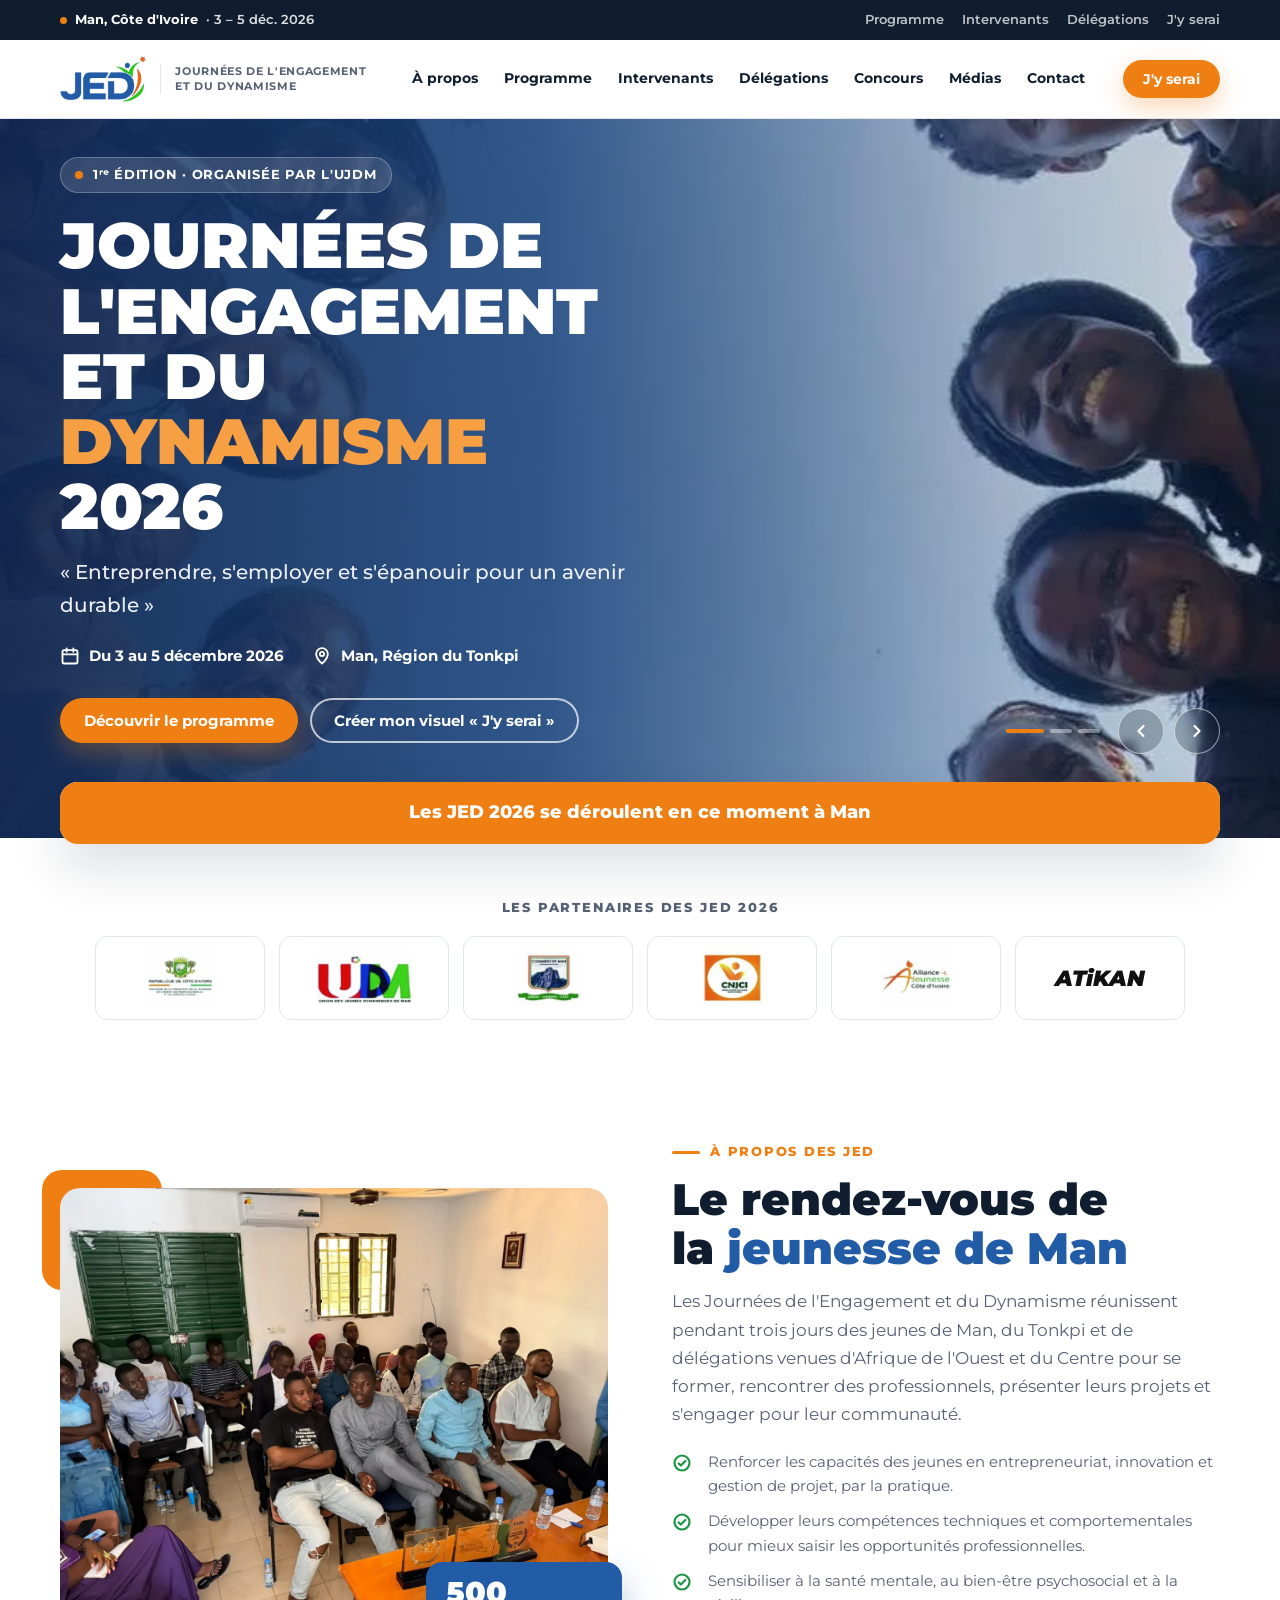
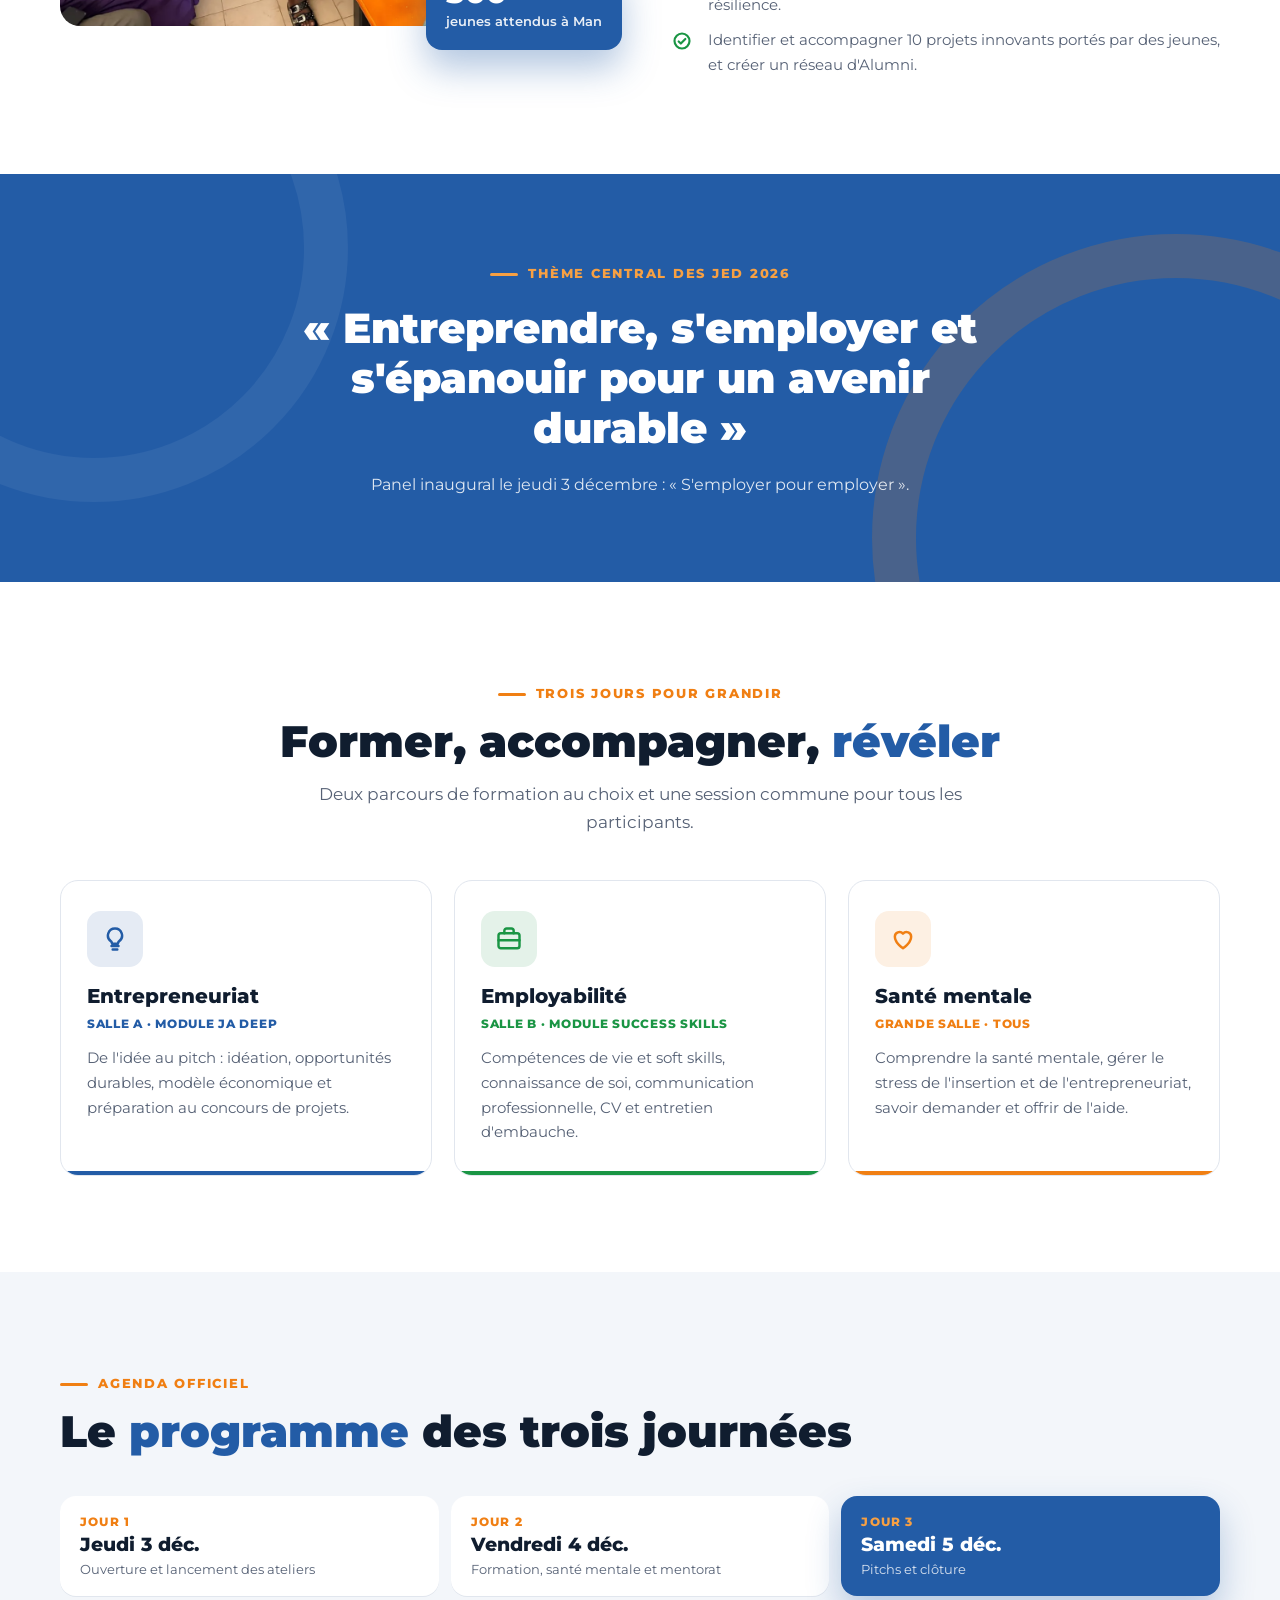
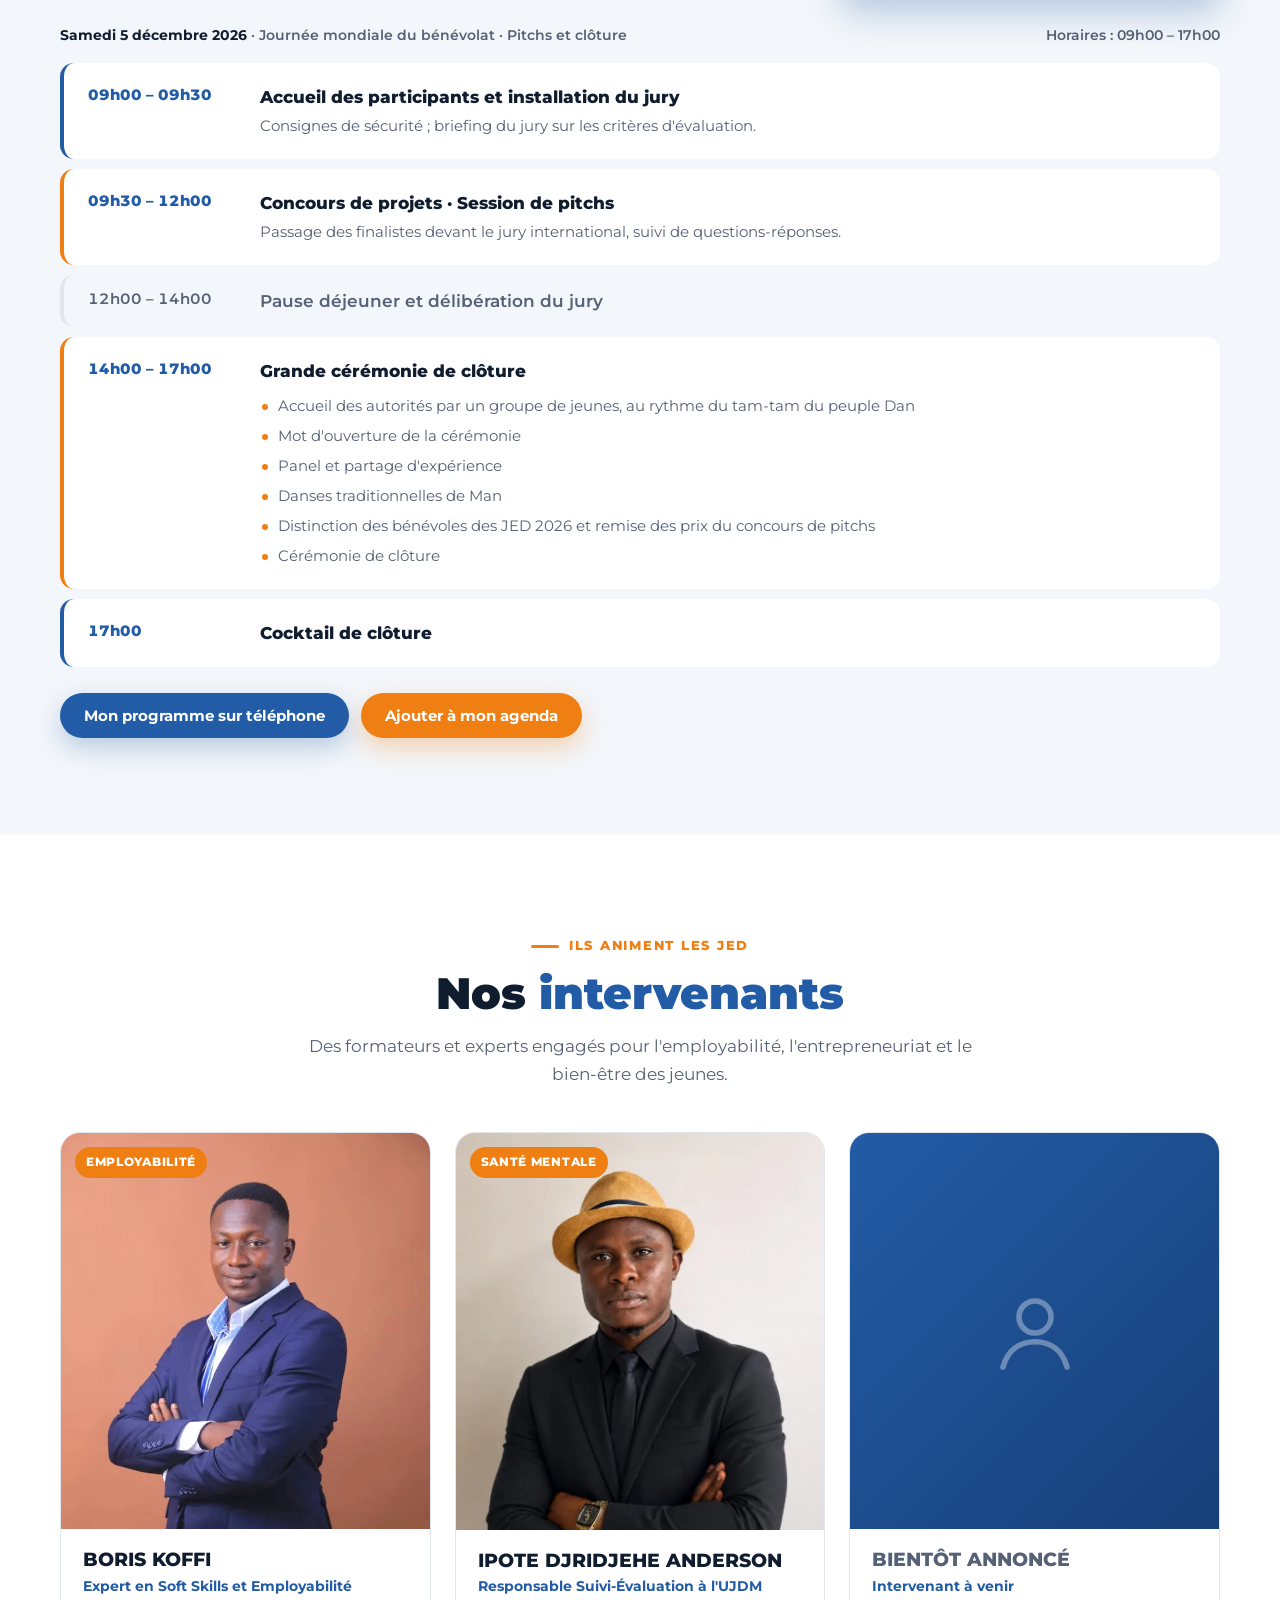
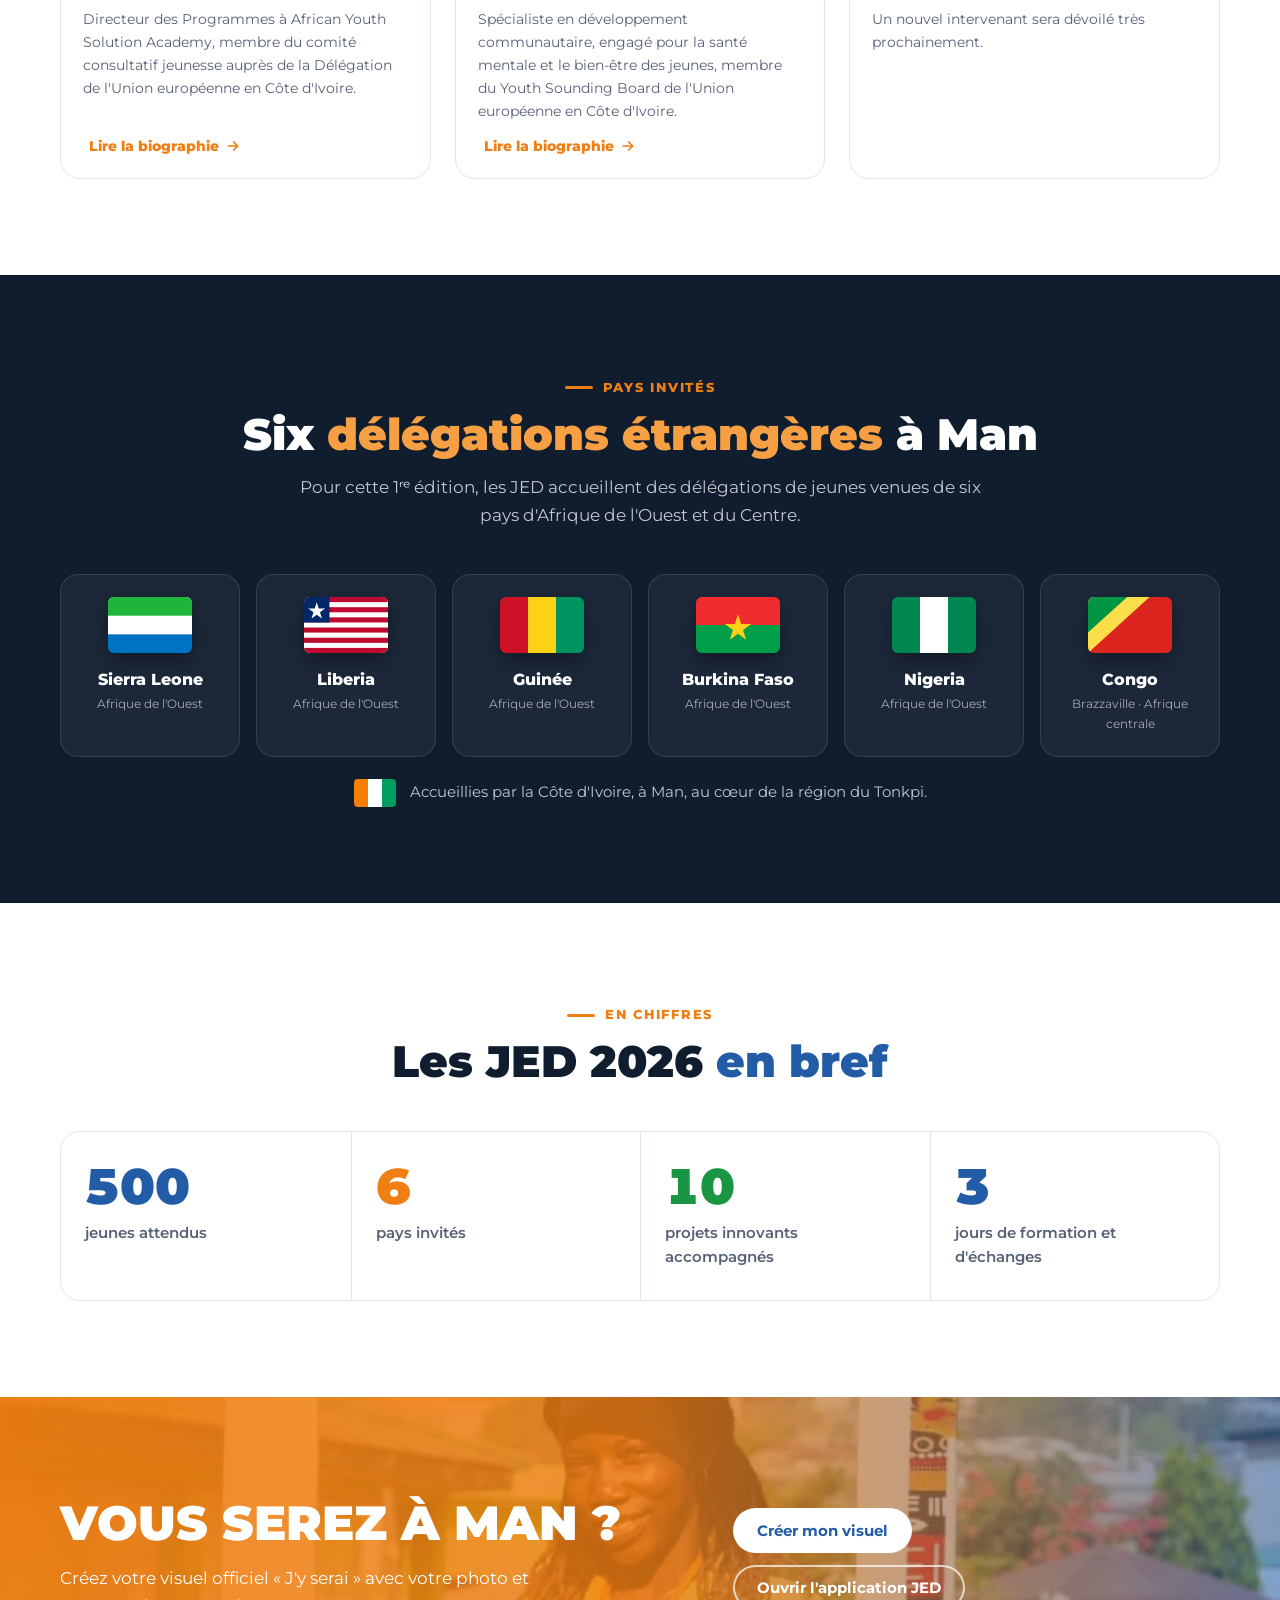
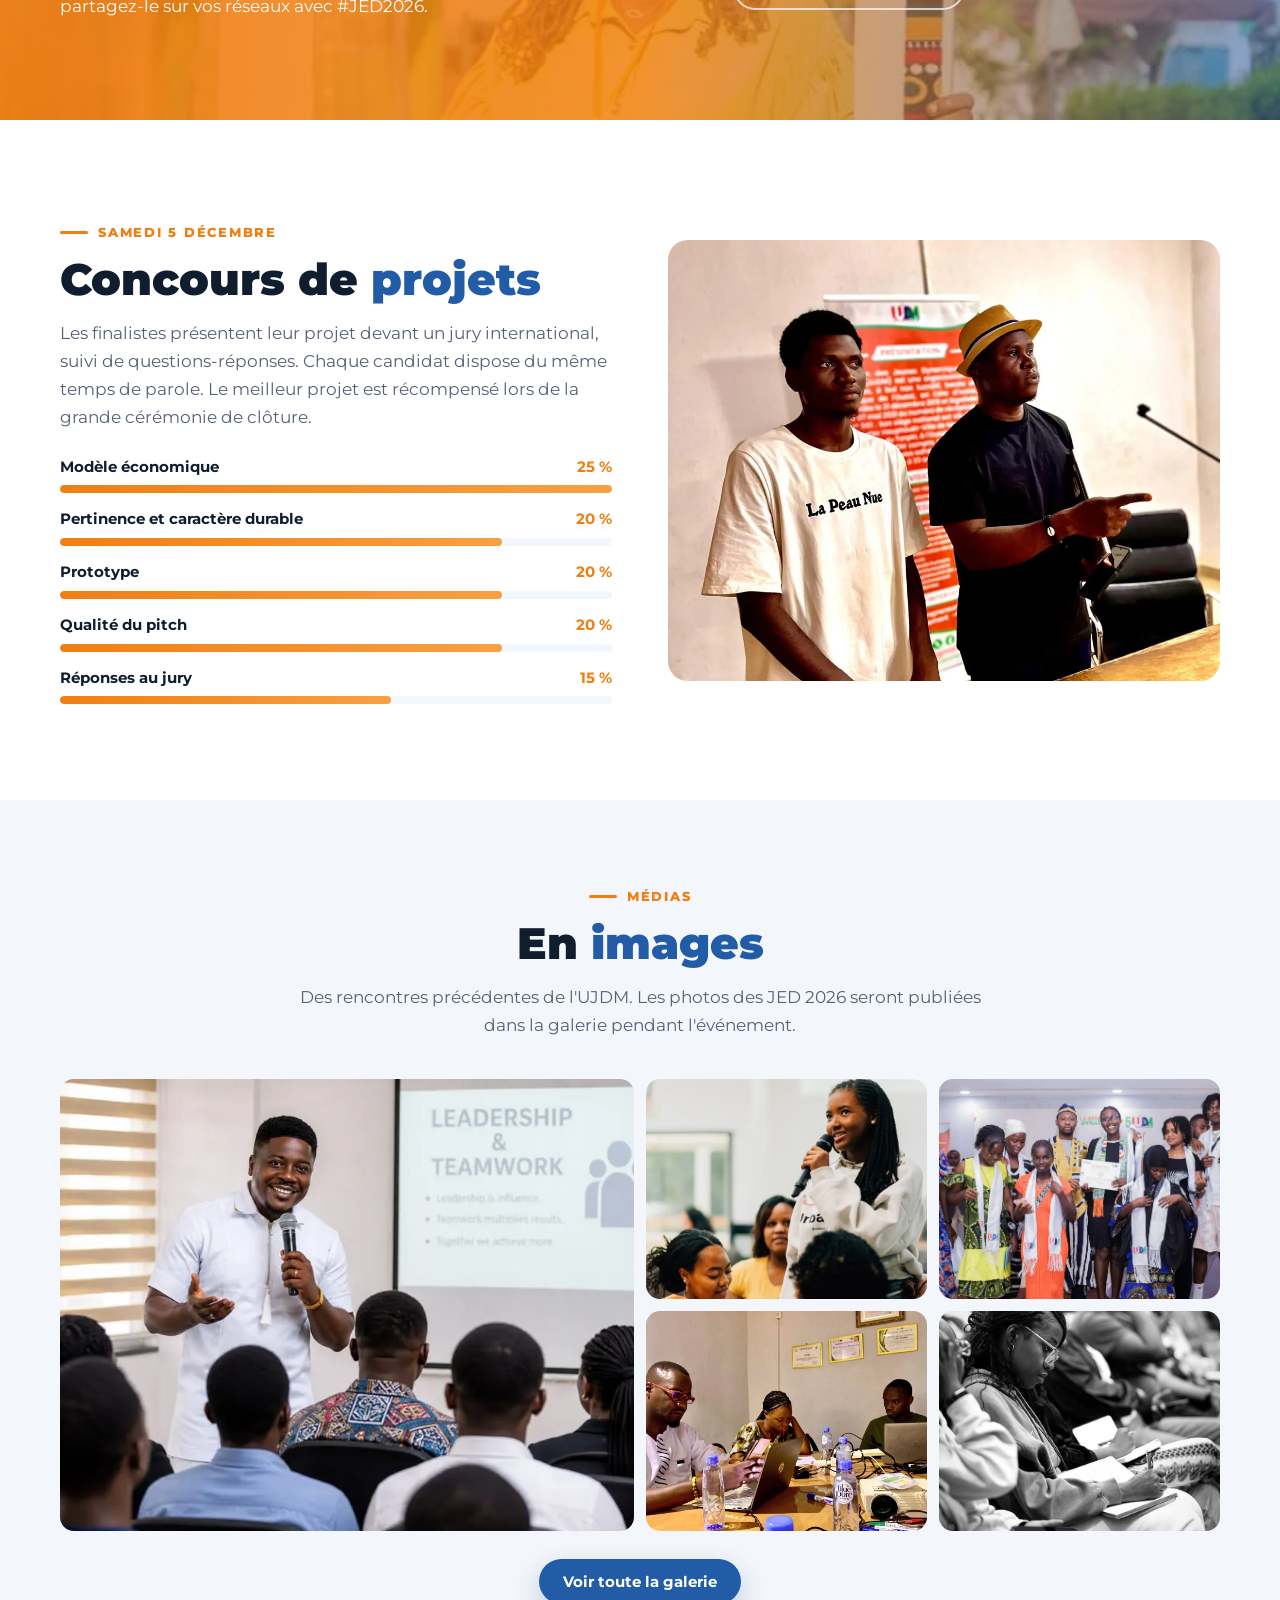
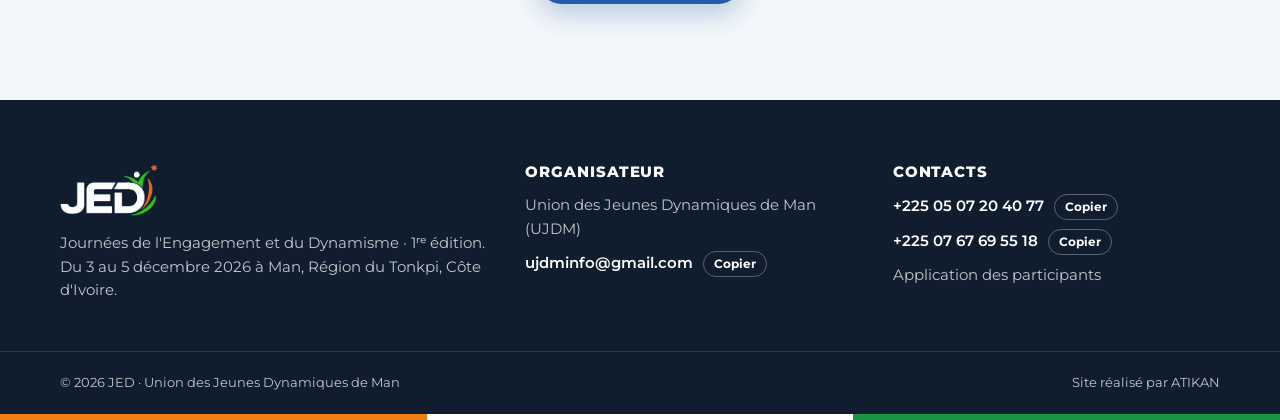
==== index.html @ 41a18009 "Site dédié aux JED 2026 : nouveau programme, intervenants et délégations invitées Co-Authored-By: Cl" ====
<!doctype html><html lang="fr"><head>
<meta charset="utf-8">
<meta name="viewport" content="width=device-width,initial-scale=1,viewport-fit=cover"></head><body><title>JED 2026 · Man</title>
<meta name="claude:viewport-fit-sides" content="cover">
<meta name="description" content="JED 2026, Journées de l'Engagement et du Dynamisme, du 3 au 5 décembre 2026 à Man, Côte d'Ivoire. Organisées par l'Union des Jeunes Dynamiques de Man (UJDM).">
<meta name="theme-color" content="#235CA6">
<link rel="preconnect" href="https://fonts.googleapis.com">
<link rel="preconnect" href="https://fonts.gstatic.com" crossorigin>
<link rel="stylesheet" href="https://fonts.googleapis.com/css2?family=Montserrat:ital,wght@0,400;0,500;0,600;0,700;0,800;0,900;1,700;1,900&display=swap">
<style>
/* Mise en page : site d'événement institutionnel. Bandeau d'info, en-tête blanc, grand diaporama, blocs alternés photo/texte, chiffres clés, appels à l'action pleine largeur. Identité JED : bleu, orange, vert, Montserrat. */
:root{
  --bleu:#235CA6; --bleu2:#2E74CF; --bleuF:#173F78; --orange:#F07F13; --orange2:#F7A043; --vert:#1A9544; --nuit:#101D2F;
  --fond:#FFFFFF; --fond2:#F3F6FA; --encre:#101D2F; --gris:#566175; --trait:#E1E6EE;
  --f:"Montserrat","Segoe UI",Arial,sans-serif;
  --max:1200px; color-scheme:light;
}
*{box-sizing:border-box}
html{scroll-behavior:smooth;scroll-padding-top:90px}
body{margin:0;overflow-x:clip;background:var(--fond);color:var(--encre);font:400 16px/1.65 var(--f);-webkit-font-smoothing:antialiased}
img{max-width:100%;display:block}
a{color:inherit}
:focus-visible{outline:3px solid var(--orange);outline-offset:3px}
.w{max-width:var(--max);margin:0 auto;padding-left:max(20px,env(safe-area-inset-left,0px));padding-right:max(20px,env(safe-area-inset-right,0px))}
h1,h2,h3{margin:0;line-height:1.12;text-wrap:balance;overflow-wrap:break-word}
p{margin:0}
.sur{display:inline-flex;align-items:center;gap:10px;font-size:12.5px;font-weight:800;letter-spacing:.14em;text-transform:uppercase;color:var(--orange)}
.sur::before{content:"";width:28px;height:3px;background:currentColor;border-radius:2px}
.titre{font-size:clamp(28px,3.6vw,44px);font-weight:900;color:var(--nuit);margin-top:12px}
.titre span{color:var(--bleu)}
.intro{color:var(--gris);font-size:17px;max-width:64ch;margin-top:14px}
section{padding-block:96px}
.c{text-align:center}.c .intro{margin-inline:auto}
.bt{white-space:nowrap;display:inline-flex;align-items:center;justify-content:center;gap:9px;text-decoration:none;font:700 15px/1 var(--f);padding:15px 24px;border-radius:999px;border:0;cursor:pointer;transition:transform .2s,box-shadow .2s,background .2s}
.bt:hover{transform:translateY(-2px)}
.bt.o{background:var(--orange);color:#fff;box-shadow:0 10px 24px rgba(240,127,19,.3)}
.bt.b{background:var(--bleu);color:#fff;box-shadow:0 10px 24px rgba(35,92,166,.28)}
.bt.l{background:#fff;color:var(--bleu)}
.bt.g{background:transparent;color:#fff;box-shadow:inset 0 0 0 2px rgba(255,255,255,.7)}

/* bandeau d'information */
.info{background:var(--nuit);color:rgba(255,255,255,.86);font-size:13px;font-weight:600}
.info .w{display:flex;align-items:center;justify-content:space-between;gap:16px;min-height:40px;flex-wrap:wrap;padding-block:6px}
.info .lieu{display:flex;align-items:center;gap:8px}
.info .lieu i{width:7px;height:7px;border-radius:50%;background:var(--orange)}
.info .lieu b{color:#fff}
.info nav{display:flex;gap:18px}
.info nav a{text-decoration:none;opacity:.85} .info nav a:hover{opacity:1;color:#fff}

/* en-tête */
body::before{content:"";position:fixed;inset:0 0 auto;height:env(safe-area-inset-top,0px);z-index:60;background:#fff}
header{position:sticky;top:env(safe-area-inset-top,0px);z-index:50;background:rgba(255,255,255,.96);backdrop-filter:blur(10px);box-shadow:0 1px 0 var(--trait)}
header .w{display:flex;align-items:center;gap:26px;height:78px}
.logo{display:flex;align-items:center;gap:14px;text-decoration:none}
.logo img{height:46px;width:auto}
.logo span{font-size:11px;font-weight:700;line-height:1.35;color:var(--gris);border-left:1px solid var(--trait);padding-left:14px;text-transform:uppercase;letter-spacing:.06em}
.menu{display:flex;gap:2px;margin-left:auto}
.menu a{white-space:nowrap;text-decoration:none;font-weight:700;font-size:14px;padding:10px 12px;border-radius:8px;color:var(--nuit);position:relative}
.menu a::after{content:"";position:absolute;left:12px;right:12px;bottom:4px;height:2px;background:var(--orange);transform:scaleX(0);transition:transform .25s}
.menu a:hover::after,.menu a.on::after{transform:scaleX(1)}
header .bt{padding:12px 20px;font-size:14px}
.burger{display:none;margin-left:auto;background:none;border:0;width:44px;height:44px;border-radius:10px;cursor:pointer;color:var(--nuit)}

/* diaporama */
.hero{position:relative;height:min(720px,92vh);min-height:600px;overflow:hidden;background:var(--bleuF);color:#fff}
.slide{position:absolute;inset:0;opacity:0;transition:opacity 1.1s ease}
.slide.on{opacity:1}
.slide img{width:100%;height:100%;object-fit:cover;transform:scale(1.08);transition:transform 7s ease-out}
.slide.on img{transform:scale(1)}
.hero::after{content:"";position:absolute;inset:0;background:linear-gradient(90deg,rgba(16,40,82,.94) 0%,rgba(23,63,120,.82) 42%,rgba(23,63,120,.25) 78%,rgba(23,63,120,.1) 100%);pointer-events:none}
.hero .w{position:relative;z-index:2;height:100%;display:flex;flex-direction:column;justify-content:center;padding-block:40px 96px}
.hero .ed{display:inline-flex;align-items:center;gap:10px;background:rgba(255,255,255,.14);border:1px solid rgba(255,255,255,.25);padding:7px 14px;border-radius:999px;font-size:12.5px;font-weight:700;letter-spacing:.06em;text-transform:uppercase;width:max-content;max-width:100%}
.hero .ed i{width:8px;height:8px;border-radius:50%;background:var(--orange);box-shadow:0 0 0 0 rgba(240,127,19,.6);animation:pouls 2s infinite}
@keyframes pouls{70%{box-shadow:0 0 0 8px rgba(240,127,19,0)}100%{box-shadow:0 0 0 0 rgba(240,127,19,0)}}
.hero h1{font-size:clamp(30px,5vw,64px);font-weight:900;text-transform:uppercase;line-height:1.02;margin-top:20px;max-width:13ch}
.hero h1 em{font-style:normal;color:var(--orange2)}
.hero .th{font-size:clamp(16px,1.6vw,20px);font-weight:500;margin-top:16px;max-width:44ch;color:rgba(255,255,255,.92)}
.hero .q{display:flex;flex-wrap:wrap;gap:12px 28px;margin-top:22px;font-weight:700;font-size:15px}
.hero .q span{display:flex;align-items:center;gap:9px}
.hero .ctas{display:flex;flex-wrap:wrap;gap:12px;margin-top:30px}
.sl-n{position:absolute;z-index:3;right:max(20px,calc((100% - var(--max))/2 + 20px));bottom:84px;display:flex;gap:10px;align-items:center}
.sl-n button{width:46px;height:46px;border-radius:50%;border:1.5px solid rgba(255,255,255,.55);background:rgba(16,29,47,.25);color:#fff;display:grid;place-items:center;cursor:pointer;backdrop-filter:blur(4px)}
.sl-n button:hover{background:var(--orange);border-color:var(--orange)}
.dots{display:flex;gap:6px;margin-right:8px}
.dots i{width:22px;height:4px;border-radius:2px;background:rgba(255,255,255,.4);transition:.3s}
.dots i.on{background:var(--orange);width:38px}
@media (prefers-reduced-motion:no-preference){
  .hero .w>*{animation:monte .9s cubic-bezier(.2,.8,.2,1) both}
  .hero .w>*:nth-child(2){animation-delay:.08s}.hero .w>*:nth-child(3){animation-delay:.16s}.hero .w>*:nth-child(4){animation-delay:.24s}.hero .w>*:nth-child(5){animation-delay:.32s}
}
@keyframes monte{from{opacity:0;transform:translateY(18px)}to{opacity:1;transform:none}}

/* compte à rebours, posé sous le diaporama */
.cpt-wrap{position:relative;z-index:5;margin-top:-56px}
.cpt{background:#fff;border-radius:18px;box-shadow:0 24px 50px rgba(16,29,47,.14);display:grid;grid-template-columns:1.2fr repeat(4,1fr);align-items:stretch;overflow:hidden}
.cpt .lab{background:var(--orange);color:#fff;padding:20px 24px;display:flex;flex-direction:column;justify-content:center}
.cpt .lab b{font-size:18px;font-weight:800;line-height:1.2}
.cpt .lab span{font-size:13px;opacity:.92;margin-top:3px}
.cpt .u{padding:18px 8px;text-align:center;border-left:1px solid var(--trait)}
.cpt .u b{display:block;height:44px;overflow:hidden;font:900 40px/44px var(--f);color:var(--bleu);font-variant-numeric:tabular-nums}
.cpt .u b i{display:block;font-style:normal}
.cpt .u b i.r{animation:roule .45s cubic-bezier(.2,.8,.2,1)}
@keyframes roule{from{transform:translateY(-100%);opacity:0}to{transform:none;opacity:1}}
.cpt .u span{font-size:11.5px;font-weight:700;letter-spacing:.1em;text-transform:uppercase;color:var(--gris)}
.cpt.live{grid-template-columns:1fr}

/* partenaires */
.parts{padding-block:56px 20px}
.parts h2{font-size:13px;font-weight:800;letter-spacing:.14em;text-transform:uppercase;color:var(--gris);text-align:center}
.plg{display:flex;flex-wrap:wrap;justify-content:center;align-items:center;gap:14px;margin-top:22px}
.plg div{height:84px;flex:0 1 170px;display:grid;place-items:center;padding:10px 16px;border:1px solid var(--trait);border-radius:12px;background:#fff;filter:grayscale(.15);transition:filter .3s,transform .3s}
.plg div:hover{filter:none;transform:translateY(-3px)}
.plg img{max-height:58px;width:auto}
.plg .atk{font:900 italic 22px var(--f);color:#111}

/* à propos */
.ap .g{display:grid;grid-template-columns:minmax(0,1fr) minmax(0,1fr);gap:64px;align-items:center}
.ap .ph{position:relative}
.ap .ph img{border-radius:20px;aspect-ratio:5/4;object-fit:cover;width:100%}
.ap .ph::before{content:"";position:absolute;left:-18px;top:-18px;width:120px;height:120px;border-radius:20px;background:var(--orange);z-index:-1}
.ap .ph .badge{position:absolute;right:-14px;bottom:-24px;background:var(--bleu);color:#fff;border-radius:16px;padding:16px 20px;box-shadow:0 18px 36px rgba(35,92,166,.35)}
.ap .ph .badge b{display:block;font-size:30px;font-weight:900;line-height:1}
.ap .ph .badge span{font-size:12.5px;font-weight:600;opacity:.9}
.obj{list-style:none;margin:22px 0 0;padding:0;display:grid;gap:10px}
.obj li{display:grid;grid-template-columns:26px minmax(0,1fr);gap:10px;font-size:15px;color:var(--gris)}
.obj li svg{color:var(--vert);margin-top:3px}

/* thème */
.theme{background:var(--bleu);color:#fff;position:relative;overflow:hidden;padding-block:84px}
.theme::before,.theme::after{content:"";position:absolute;border-radius:50%;border:44px solid rgba(255,255,255,.06)}
.theme::before{width:420px;height:420px;left:-160px;top:-180px}
.theme::after{width:520px;height:520px;right:-200px;bottom:-260px;border-color:rgba(240,127,19,.18)}
.theme .w{position:relative;z-index:1;text-align:center}
.theme .sur{color:var(--orange2)}
.theme blockquote{margin:18px auto 0;font-size:clamp(24px,3.4vw,42px);font-weight:900;line-height:1.2;max-width:24ch}
.theme p{margin:18px auto 0;max-width:60ch;color:rgba(255,255,255,.85)}

/* piliers */
.pil{display:grid;grid-template-columns:repeat(3,minmax(0,1fr));gap:22px;margin-top:44px}
.pil article{background:#fff;border:1px solid var(--trait);border-radius:18px;padding:30px 26px;position:relative;overflow:hidden;transition:transform .3s,box-shadow .3s}
.pil article:hover{transform:translateY(-4px);box-shadow:0 18px 40px rgba(16,29,47,.1)}
.pil article::after{content:"";position:absolute;left:0;right:0;bottom:0;height:4px;background:var(--k)}
.pil .ic{width:56px;height:56px;border-radius:14px;display:grid;place-items:center;background:color-mix(in srgb,var(--k) 12%,#fff);color:var(--k)}
.pil h3{font-size:20px;font-weight:800;margin-top:18px}
.pil .sal{display:inline-block;font-size:12px;font-weight:800;color:var(--k);letter-spacing:.06em;text-transform:uppercase;margin-top:6px}
.pil p{color:var(--gris);font-size:15px;margin-top:10px}

/* programme */
.prog{background:var(--fond2)}
.jours{display:grid;grid-template-columns:repeat(3,minmax(0,1fr));gap:12px;margin-top:40px}
.jours button{border:0;background:#fff;border-radius:16px;padding:18px 20px;text-align:left;cursor:pointer;font-family:var(--f);color:var(--nuit);box-shadow:0 1px 0 var(--trait);transition:.3s;position:relative}
.jours button small{display:block;font-size:12px;font-weight:800;color:var(--orange);letter-spacing:.1em;text-transform:uppercase}
.jours button b{display:block;font-size:19px;font-weight:800;margin-top:4px}
.jours button span{display:block;font-size:13px;color:var(--gris);margin-top:4px;line-height:1.4}
.jours button[aria-selected="true"]{background:var(--bleu);color:#fff;box-shadow:0 16px 34px rgba(35,92,166,.3)}
.jours button[aria-selected="true"] small{color:var(--orange2)} .jours button[aria-selected="true"] span{color:rgba(255,255,255,.82)}
.jhead{display:flex;justify-content:space-between;align-items:center;gap:12px;flex-wrap:wrap;margin-top:28px;font-size:14px;color:var(--gris);font-weight:600}
.jhead b{color:var(--nuit)}
.ag{list-style:none;margin:16px 0 0;padding:0;display:grid;gap:10px}
.ag li{display:grid;grid-template-columns:150px minmax(0,1fr);gap:22px;background:#fff;border-radius:14px;padding:20px 24px;border-left:4px solid var(--bleu);animation:monte .45s cubic-bezier(.2,.8,.2,1) both}
.ag li.p{border-left-color:var(--trait);background:transparent;padding-block:12px}
.ag li.f{border-left-color:var(--orange)}
.ag time{font-weight:800;color:var(--bleu);font-size:15px;font-variant-numeric:tabular-nums}
.ag li.p time,.ag li.p b{color:var(--gris);font-weight:600}
.ag b{font-size:17px;font-weight:800;display:block}
.ag .d{color:var(--gris);font-size:14.5px;margin-top:4px}
.ag ul{margin:10px 0 0;padding:0;list-style:none;display:grid;gap:6px}
.ag ul li{display:block;background:none;border:0;padding:0 0 0 18px;font-size:14.5px;color:var(--gris);position:relative;animation:none}
.ag ul li::before{content:"";position:absolute;left:2px;top:9px;width:6px;height:6px;border-radius:50%;background:var(--orange)}
.ag .sa{display:inline-block;font-size:11.5px;font-weight:800;padding:3px 9px;border-radius:999px;margin-right:6px;vertical-align:1px}
.sa.A{background:#E5EEFA;color:var(--bleu)} .sa.B{background:#E3F3E9;color:var(--vert)} .sa.G{background:#FDEEDF;color:#B85A00}
.prog .act{display:flex;flex-wrap:wrap;gap:12px;margin-top:26px}

/* intervenants */
.spk{display:grid;grid-template-columns:repeat(3,minmax(0,1fr));gap:24px;margin-top:44px}
.sp{background:#fff;border-radius:20px;overflow:hidden;border:1px solid var(--trait);display:flex;flex-direction:column;transition:transform .3s,box-shadow .3s}
.sp:hover{transform:translateY(-4px);box-shadow:0 20px 44px rgba(16,29,47,.12)}
.sp .im{position:relative;aspect-ratio:4/4.3;overflow:hidden;background:var(--fond2)}
.sp .im img{width:100%;height:100%;object-fit:cover;object-position:top;transition:transform .6s}
.sp:hover .im img{transform:scale(1.04)}
.sp .im .tg{position:absolute;left:14px;top:14px;background:var(--orange);color:#fff;font-size:11.5px;font-weight:800;letter-spacing:.06em;text-transform:uppercase;padding:6px 11px;border-radius:999px}
.sp .tx{padding:20px 22px 22px;display:flex;flex-direction:column;flex:1}
.sp h3{font-size:19px;font-weight:800;text-transform:uppercase}
.sp .rl{color:var(--bleu);font-weight:700;font-size:14px;margin-top:4px}
.sp p{color:var(--gris);font-size:14px;margin-top:10px}
.sp button{margin-top:auto;align-self:flex-start;padding-top:14px;background:none;border:0;font:800 14px var(--f);color:var(--orange);cursor:pointer;display:inline-flex;gap:6px;align-items:center}
.sp.vide .im{display:grid;place-items:center;background:linear-gradient(135deg,var(--bleu),var(--bleuF))}
.sp.vide .im svg{color:rgba(255,255,255,.35)}
.sp.vide h3{color:var(--gris)}
dialog{border:0;border-radius:20px;padding:0;max-width:min(760px,calc(100% - 32px));width:100%;box-shadow:0 30px 80px rgba(16,29,47,.35)}
dialog::backdrop{background:rgba(16,29,47,.6);backdrop-filter:blur(3px)}
.dl{display:grid;grid-template-columns:240px minmax(0,1fr)}
.dl img{width:100%;height:100%;object-fit:cover;object-position:top}
.dl .tx{padding:28px 30px 30px;max-height:80vh;overflow:auto}
.dl h3{font-size:22px;font-weight:900;text-transform:uppercase}
.dl .rl{color:var(--bleu);font-weight:700;margin-top:4px}
.dl .bio{margin-top:14px;color:var(--gris);font-size:15px;display:grid;gap:12px}
.dl .bio ul{margin:0;padding-left:18px;display:grid;gap:6px}
.dl .x{position:absolute;right:14px;top:14px;width:40px;height:40px;border-radius:50%;border:0;background:rgba(255,255,255,.9);cursor:pointer;display:grid;place-items:center;box-shadow:0 4px 14px rgba(0,0,0,.15)}

/* délégations */
.del{background:var(--nuit);color:#fff;position:relative;overflow:hidden}
.del .titre{color:#fff} .del .titre span{color:var(--orange2)} .del .intro{color:rgba(255,255,255,.75)}
.pays{display:grid;grid-template-columns:repeat(6,minmax(0,1fr));gap:16px;margin-top:44px}
.py{background:rgba(255,255,255,.05);border:1px solid rgba(255,255,255,.1);border-radius:18px;padding:22px 16px;text-align:center;transition:transform .3s,background .3s}
.py:hover{transform:translateY(-4px);background:rgba(255,255,255,.09)}
.py svg{width:84px;height:56px;border-radius:6px;margin:0 auto;box-shadow:0 8px 20px rgba(0,0,0,.35);display:block}
.py b{display:block;margin-top:14px;font-size:15.5px;font-weight:800}
.py span{display:block;font-size:12px;color:rgba(255,255,255,.6);margin-top:2px}
.hote{margin-top:22px;display:flex;align-items:center;gap:14px;justify-content:center;flex-wrap:wrap;color:rgba(255,255,255,.75);font-size:14.5px}
.hote svg{width:42px;height:28px;border-radius:4px}

/* chiffres */
.chif{display:grid;grid-template-columns:repeat(4,minmax(0,1fr));gap:0;margin-top:44px;border-radius:20px;overflow:hidden;background:#fff;border:1px solid var(--trait)}
.chif div{padding:30px 24px;border-left:1px solid var(--trait)}
.chif div:first-child{border-left:0}
.chif b{display:block;font-size:clamp(34px,4vw,50px);font-weight:900;color:var(--bleu);line-height:1;font-variant-numeric:tabular-nums}
.chif div:nth-child(2) b{color:var(--orange)} .chif div:nth-child(3) b{color:var(--vert)}
.chif span{display:block;color:var(--gris);font-size:14.5px;margin-top:10px;font-weight:600}

/* appel à l'action */
.cta{position:relative;color:#fff;padding-block:100px;overflow:hidden}
.cta img{position:absolute;inset:0;width:100%;height:100%;object-fit:cover}
.cta::after{content:"";position:absolute;inset:0;background:linear-gradient(90deg,rgba(240,127,19,.95),rgba(240,127,19,.78) 50%,rgba(35,92,166,.55))}
.cta .w{position:relative;z-index:1;display:grid;grid-template-columns:minmax(0,1.3fr) minmax(0,1fr);gap:40px;align-items:center}
.cta h2{font-size:clamp(28px,3.8vw,48px);font-weight:900;text-transform:uppercase}
.cta p{margin-top:14px;font-size:17px;max-width:48ch}
.cta .bx{display:flex;flex-direction:column;gap:12px;align-items:flex-start}

/* concours */
.conc .g{display:grid;grid-template-columns:minmax(0,1fr) minmax(0,1fr);gap:56px;align-items:center}
.crit{display:grid;gap:14px;margin-top:24px}
.crit .lb{display:flex;justify-content:space-between;font-weight:700;font-size:15px}
.crit .lb span{color:var(--orange)}
.crit .br{height:8px;border-radius:5px;background:var(--fond2);overflow:hidden;margin-top:6px}
.crit .br i{display:block;height:100%;border-radius:5px;background:linear-gradient(90deg,var(--orange),var(--orange2));width:0;transition:width 1.2s cubic-bezier(.2,.8,.2,1)}
.conc .ph{border-radius:20px;overflow:hidden;aspect-ratio:4/3.2}
.conc .ph img{width:100%;height:100%;object-fit:cover}

/* galerie */
.gal{display:grid;grid-template-columns:repeat(4,minmax(0,1fr));grid-auto-rows:220px;gap:12px;margin-top:40px}
.gal a{border-radius:14px;overflow:hidden;position:relative}
.gal img{width:100%;height:100%;object-fit:cover;transition:transform .6s}
.gal a:hover img{transform:scale(1.05)}
.gal .gr{grid-column:span 2;grid-row:span 2}

/* pied de page */
footer{background:var(--nuit);color:rgba(255,255,255,.75);padding-block:64px 0;font-size:14.5px}
footer .g{display:grid;grid-template-columns:1.3fr 1fr 1fr;gap:40px}
footer h3{color:#fff;font-size:15px;font-weight:800;text-transform:uppercase;letter-spacing:.06em;margin-bottom:14px}
footer .lg{height:52px;width:auto;margin-bottom:16px}
footer ul{list-style:none;margin:0;padding:0;display:grid;gap:9px}
footer .cp{display:flex;align-items:center;gap:10px;flex-wrap:wrap}
footer .cp span{color:#fff;font-weight:600;user-select:all}
footer .cp button{font:700 11.5px var(--f);padding:5px 10px;border-radius:999px;border:1px solid rgba(255,255,255,.3);background:none;color:#fff;cursor:pointer}
footer a{text-decoration:none} footer a:hover{color:#fff}
.bas{margin-top:48px;border-top:1px solid rgba(255,255,255,.12)}
.bas .w{display:flex;justify-content:space-between;gap:12px;flex-wrap:wrap;padding-block:20px;font-size:13px}
.tri{display:flex;height:6px}.tri i{flex:1}

/* barre mobile */
.mbar{display:none}

@media (max-width:1080px){
  .menu{display:none} header .bt.hd{display:none}
  .burger{display:grid;place-items:center}
  header.ouvert .menu{display:flex;flex-direction:column;position:absolute;top:78px;left:0;right:0;background:#fff;padding:10px max(20px,env(safe-area-inset-left,0px)) 18px;box-shadow:0 18px 30px rgba(16,29,47,.12)}
  header.ouvert .menu a{padding:12px 4px;font-size:16px;border-bottom:1px solid var(--trait)}
  header.ouvert .menu a::after{display:none}
  .pays{grid-template-columns:repeat(3,minmax(0,1fr))}
}
@media (max-width:900px){
  section{padding-block:72px}
  .info nav{display:none}
  .info .w{flex-wrap:nowrap;font-size:12px}
  .info .lieu{flex-wrap:wrap;column-gap:6px}
  .plg{display:grid;grid-template-columns:repeat(3,minmax(0,1fr));gap:10px}
  .plg div{height:70px;padding:8px}
  .plg img{max-height:46px}
  .plg .atk{font-size:16px}
  .logo span{display:none}
  .hero{height:auto;min-height:0}
  .hero::after{background:linear-gradient(180deg,rgba(16,40,82,.78),rgba(23,63,120,.9))}
  .hero h1{max-width:none}
  .hero .ctas{display:grid;grid-template-columns:1fr} .hero .ctas .bt{width:100%}
  .sl-n{left:max(20px,env(safe-area-inset-left,0px));right:auto;bottom:74px}
  .hero .w{padding-block:48px 140px}
  .cpt{grid-template-columns:repeat(4,minmax(0,1fr))}
  .cpt .lab{grid-column:1/-1;padding:14px 18px;flex-direction:row;align-items:center;justify-content:space-between;gap:10px}
  .cpt .lab b{font-size:15px}
  .cpt .u{padding:14px 4px} .cpt .u:nth-child(2){border-left:0}
  .cpt .u b{font-size:30px;height:36px;line-height:36px}
  .cpt .u span{font-size:10px}
  .ap .g,.conc .g,.cta .w{grid-template-columns:minmax(0,1fr);gap:48px}
  .ap .ph::before{left:-10px;top:-10px;width:80px;height:80px}
  .ap .ph .badge{right:10px}
  .pil,.spk{grid-template-columns:minmax(0,1fr)}
  .jours{grid-template-columns:repeat(3,minmax(0,1fr));gap:8px}
  .jours button{padding:12px 10px;text-align:center}
  .jours button b{font-size:15px} .jours button span{display:none}
  .ag li{grid-template-columns:minmax(0,1fr);gap:6px;padding:16px 18px}
  .pays{grid-template-columns:repeat(2,minmax(0,1fr));gap:12px}
  .chif{grid-template-columns:repeat(2,minmax(0,1fr))}
  .chif div:nth-child(3){border-left:0} .chif div:nth-child(n+3){border-top:1px solid var(--trait)}
  .gal{grid-template-columns:repeat(2,minmax(0,1fr));grid-auto-rows:150px}
  .dl{grid-template-columns:minmax(0,1fr)} .dl img{height:260px}
  footer .g{grid-template-columns:minmax(0,1fr);gap:30px}
  .mbar{display:flex;gap:8px;position:fixed;left:0;right:0;bottom:0;z-index:55;padding:10px max(12px,env(safe-area-inset-right,0px)) calc(10px + env(safe-area-inset-bottom,0px)) max(12px,env(safe-area-inset-left,0px));background:rgba(255,255,255,.96);backdrop-filter:blur(10px);box-shadow:0 -1px 0 var(--trait);transform:translateY(110%);transition:transform .35s cubic-bezier(.2,.8,.2,1)}
  .mbar.on{transform:none}
  .mbar a{flex:1;padding:13px 10px;font-size:14px}
  footer{padding-bottom:70px}
}
@media (prefers-reduced-motion:reduce){ *,*::before,*::after{animation:none!important;transition:none!important} }
</style>

<div class="info">
  <div class="w">
    <div class="lieu"><i></i><b>Man, Côte d'Ivoire</b><span>· 3 – 5 déc. 2026</span></div>
    <nav aria-label="Accès rapide"><a href="#programme">Programme</a><a href="#intervenants">Intervenants</a><a href="#delegations">Délégations</a><a href="jed2026/#cadre">J'y serai</a></nav>
  </div>
</div>

<header id="hd">
  <div class="w">
    <a class="logo" href="#top"><img src="img/jed-bleu.png" alt="JED 2026" width="1000" height="460"><span>Journées de l'Engagement<br>et du Dynamisme</span></a>
    <nav class="menu" id="menu" aria-label="Menu principal">
      <a href="#apropos">À propos</a>
      <a href="#programme">Programme</a>
      <a href="#intervenants">Intervenants</a>
      <a href="#delegations">Délégations</a>
      <a href="#concours">Concours</a>
      <a href="#medias">Médias</a>
      <a href="#contact">Contact</a>
    </nav>
    <a class="bt o hd" href="jed2026/#cadre">J'y serai</a>
    <button class="burger" id="burger" aria-label="Ouvrir le menu" aria-expanded="false" aria-controls="menu"><svg width="24" height="24" viewBox="0 0 24 24" fill="none" stroke="currentColor" stroke-width="2.4" stroke-linecap="round"><path d="M4 7h16M4 12h16M4 17h16"/></svg></button>
  </div>
</header>

<main id="top">
  <div class="hero" id="hero">
    <div class="slide on"><img src="img/cercle.webp" alt=""></div>
    <div class="slide"><img src="img/salle.webp" alt=""></div>
    <div class="slide"><img src="img/orateur.webp" alt=""></div>
    <div class="w">
      <div class="ed"><i></i>1ʳᵉ édition · Organisée par l'UJDM</div>
      <h1>Journées de l'Engagement et du <em>Dynamisme</em> 2026</h1>
      <p class="th">« Entreprendre, s'employer et s'épanouir pour un avenir durable »</p>
      <div class="q">
        <span><svg width="20" height="20" viewBox="0 0 24 24" fill="none" stroke="currentColor" stroke-width="2.2" stroke-linecap="round"><rect x="3" y="5" width="18" height="16" rx="2"/><path d="M3 10h18M8 3v4M16 3v4"/></svg>Du 3 au 5 décembre 2026</span>
        <span><svg width="20" height="20" viewBox="0 0 24 24" fill="none" stroke="currentColor" stroke-width="2.2" stroke-linecap="round" stroke-linejoin="round"><path d="M12 21s-7-6.2-7-11.5a7 7 0 0 1 14 0C19 14.8 12 21 12 21Z"/><circle cx="12" cy="9.5" r="2.5"/></svg>Man, Région du Tonkpi</span>
      </div>
      <div class="ctas">
        <a class="bt o" href="#programme">Découvrir le programme</a>
        <a class="bt g" href="jed2026/#cadre">Créer mon visuel « J'y serai »</a>
      </div>
    </div>
    <div class="sl-n">
      <div class="dots" id="dots"><i class="on"></i><i></i><i></i></div>
      <button type="button" id="prev" aria-label="Image précédente"><svg width="20" height="20" viewBox="0 0 24 24" fill="none" stroke="currentColor" stroke-width="2.6" stroke-linecap="round" stroke-linejoin="round"><path d="m15 18-6-6 6-6"/></svg></button>
      <button type="button" id="next" aria-label="Image suivante"><svg width="20" height="20" viewBox="0 0 24 24" fill="none" stroke="currentColor" stroke-width="2.6" stroke-linecap="round" stroke-linejoin="round"><path d="m9 18 6-6-6-6"/></svg></button>
    </div>
  </div>

  <div class="cpt-wrap"><div class="w">
    <div class="cpt" id="cpt" aria-label="Compte à rebours avant l'ouverture">
      <div class="lab"><b>Ouverture des JED 2026</b><span>Jeudi 3 décembre · 08h00</span></div>
      <div class="u"><b data-u="j"><i>--</i></b><span>Jours</span></div>
      <div class="u"><b data-u="h"><i>--</i></b><span>Heures</span></div>
      <div class="u"><b data-u="m"><i>--</i></b><span>Minutes</span></div>
      <div class="u"><b data-u="s"><i>--</i></b><span>Secondes</span></div>
    </div>
  </div></div>

  <div class="parts">
    <div class="w">
      <h2>Les partenaires des JED 2026</h2>
      <div class="plg">
        <div><img src="img/ministere.png" alt="Ministère de la Promotion de la Jeunesse, de l'Insertion professionnelle et du Service civique"></div>
        <div><img src="img/ujdm.png" alt="Union des Jeunes Dynamiques de Man"></div>
        <div><img src="img/commune.png" alt="Commune de Man"></div>
        <div><img src="img/cnjci.png" alt="Conseil National des Jeunes de Côte d'Ivoire"></div>
        <div><img src="img/alliance.png" alt="Alliance Jeunesse Côte d'Ivoire"></div>
        <div><span class="atk">ATiKAN</span></div>
      </div>
    </div>
  </div>

  <section class="ap" id="apropos">
    <div class="w g">
      <div class="ph">
        <img src="img/salle.webp" alt="Des jeunes participants réunis en salle lors d'une précédente rencontre de l'UJDM" loading="lazy">
        <div class="badge"><b>500</b><span>jeunes attendus à Man</span></div>
      </div>
      <div>
        <div class="sur">À propos des JED</div>
        <h2 class="titre">Le rendez-vous de la <span>jeunesse de Man</span></h2>
        <p class="intro">Les Journées de l'Engagement et du Dynamisme réunissent pendant trois jours des jeunes de Man, du Tonkpi et de délégations venues d'Afrique de l'Ouest et du Centre pour se former, rencontrer des professionnels, présenter leurs projets et s'engager pour leur communauté.</p>
        <ul class="obj">
          <li><svg width="20" height="20" viewBox="0 0 24 24" fill="none" stroke="currentColor" stroke-width="2.6" stroke-linecap="round" stroke-linejoin="round"><circle cx="12" cy="12" r="9"/><path d="m8 12.5 2.6 2.5L16 9.5"/></svg><span>Renforcer les capacités des jeunes en entrepreneuriat, innovation et gestion de projet, par la pratique.</span></li>
          <li><svg width="20" height="20" viewBox="0 0 24 24" fill="none" stroke="currentColor" stroke-width="2.6" stroke-linecap="round" stroke-linejoin="round"><circle cx="12" cy="12" r="9"/><path d="m8 12.5 2.6 2.5L16 9.5"/></svg><span>Développer leurs compétences techniques et comportementales pour mieux saisir les opportunités professionnelles.</span></li>
          <li><svg width="20" height="20" viewBox="0 0 24 24" fill="none" stroke="currentColor" stroke-width="2.6" stroke-linecap="round" stroke-linejoin="round"><circle cx="12" cy="12" r="9"/><path d="m8 12.5 2.6 2.5L16 9.5"/></svg><span>Sensibiliser à la santé mentale, au bien-être psychosocial et à la résilience.</span></li>
          <li><svg width="20" height="20" viewBox="0 0 24 24" fill="none" stroke="currentColor" stroke-width="2.6" stroke-linecap="round" stroke-linejoin="round"><circle cx="12" cy="12" r="9"/><path d="m8 12.5 2.6 2.5L16 9.5"/></svg><span>Identifier et accompagner 10 projets innovants portés par des jeunes, et créer un réseau d'Alumni.</span></li>
        </ul>
      </div>
    </div>
  </section>

  <section class="theme">
    <div class="w">
      <div class="sur">Thème central des JED 2026</div>
      <blockquote>« Entreprendre, s'employer et s'épanouir pour un avenir durable »</blockquote>
      <p>Panel inaugural le jeudi 3 décembre : « S'employer pour employer ».</p>
    </div>
  </section>

  <section>
    <div class="w">
      <div class="c">
        <div class="sur">Trois jours pour grandir</div>
        <h2 class="titre">Former, accompagner, <span>révéler</span></h2>
        <p class="intro">Deux parcours de formation au choix et une session commune pour tous les participants.</p>
      </div>
      <div class="pil">
        <article style="--k:var(--bleu)">
          <div class="ic"><svg width="28" height="28" viewBox="0 0 24 24" fill="none" stroke="currentColor" stroke-width="2.1" stroke-linecap="round" stroke-linejoin="round"><path d="M9 18h6M10 21h4M12 3a6 6 0 0 0-3.5 10.9c.6.5 1 1.2 1 2.1h5c0-.9.4-1.6 1-2.1A6 6 0 0 0 12 3Z"/></svg></div>
          <h3>Entrepreneuriat</h3><span class="sal">Salle A · Module JA DEEP</span>
          <p>De l'idée au pitch : idéation, opportunités durables, modèle économique et préparation au concours de projets.</p>
        </article>
        <article style="--k:var(--vert)">
          <div class="ic"><svg width="28" height="28" viewBox="0 0 24 24" fill="none" stroke="currentColor" stroke-width="2.1" stroke-linecap="round" stroke-linejoin="round"><rect x="3" y="7" width="18" height="13" rx="2"/><path d="M8 7V5a2 2 0 0 1 2-2h4a2 2 0 0 1 2 2v2M3 13h18"/></svg></div>
          <h3>Employabilité</h3><span class="sal">Salle B · Module Success Skills</span>
          <p>Compétences de vie et soft skills, connaissance de soi, communication professionnelle, CV et entretien d'embauche.</p>
        </article>
        <article style="--k:var(--orange)">
          <div class="ic"><svg width="28" height="28" viewBox="0 0 24 24" fill="none" stroke="currentColor" stroke-width="2.1" stroke-linecap="round" stroke-linejoin="round"><path d="M12 20s-7-4.4-7-10a4 4 0 0 1 7-2.6A4 4 0 0 1 19 10c0 5.6-7 10-7 10Z"/></svg></div>
          <h3>Santé mentale</h3><span class="sal">Grande salle · Tous</span>
          <p>Comprendre la santé mentale, gérer le stress de l'insertion et de l'entrepreneuriat, savoir demander et offrir de l'aide.</p>
        </article>
      </div>
    </div>
  </section>

  <section class="prog" id="programme">
    <div class="w">
      <div class="sur">Agenda officiel</div>
      <h2 class="titre">Le <span>programme</span> des trois journées</h2>
      <div class="jours" role="tablist" aria-label="Choisir une journée">
        <button role="tab" id="j0" aria-selected="true" aria-controls="ag"><small>Jour 1</small><b>Jeudi 3 déc.</b><span>Ouverture et lancement des ateliers</span></button>
        <button role="tab" id="j1" aria-selected="false" aria-controls="ag"><small>Jour 2</small><b>Vendredi 4 déc.</b><span>Formation, santé mentale et mentorat</span></button>
        <button role="tab" id="j2" aria-selected="false" aria-controls="ag"><small>Jour 3</small><b>Samedi 5 déc.</b><span>Pitchs et clôture</span></button>
      </div>
      <div class="jhead" id="jhead"></div>
      <ul class="ag" id="ag" role="tabpanel"></ul>
      <div class="act">
        <a class="bt b" href="jed2026/#programme">Mon programme sur téléphone</a>
        <button class="bt o" type="button" id="ics">Ajouter à mon agenda</button>
      </div>
    </div>
  </section>

  <section id="intervenants">
    <div class="w">
      <div class="c">
        <div class="sur">Ils animent les JED</div>
        <h2 class="titre">Nos <span>intervenants</span></h2>
        <p class="intro">Des formateurs et experts engagés pour l'employabilité, l'entrepreneuriat et le bien-être des jeunes.</p>
      </div>
      <div class="spk">
        <article class="sp">
          <div class="im"><img src="img/boris.webp" alt="Portrait de Boris Koffi" loading="lazy"><span class="tg">Employabilité</span></div>
          <div class="tx"><h3>Boris Koffi</h3><div class="rl">Expert en Soft Skills et Employabilité</div>
            <p>Directeur des Programmes à African Youth Solution Academy, membre du comité consultatif jeunesse auprès de la Délégation de l'Union européenne en Côte d'Ivoire.</p>
            <button type="button" data-bio="boris">Lire la biographie <svg width="16" height="16" viewBox="0 0 24 24" fill="none" stroke="currentColor" stroke-width="2.6" stroke-linecap="round" stroke-linejoin="round"><path d="M5 12h14m-6-6 6 6-6 6"/></svg></button></div>
        </article>
        <article class="sp">
          <div class="im"><img src="img/ipote.webp" alt="Portrait d'Ipote Djridjehe Anderson" loading="lazy"><span class="tg">Santé mentale</span></div>
          <div class="tx"><h3>Ipote Djridjehe Anderson</h3><div class="rl">Responsable Suivi-Évaluation à l'UJDM</div>
            <p>Spécialiste en développement communautaire, engagé pour la santé mentale et le bien-être des jeunes, membre du Youth Sounding Board de l'Union européenne en Côte d'Ivoire.</p>
            <button type="button" data-bio="ipote">Lire la biographie <svg width="16" height="16" viewBox="0 0 24 24" fill="none" stroke="currentColor" stroke-width="2.6" stroke-linecap="round" stroke-linejoin="round"><path d="M5 12h14m-6-6 6 6-6 6"/></svg></button></div>
        </article>
        <article class="sp vide">
          <div class="im"><svg width="96" height="96" viewBox="0 0 24 24" fill="none" stroke="currentColor" stroke-width="1.4" stroke-linecap="round"><circle cx="12" cy="8.5" r="4"/><path d="M4 21c1.2-4.2 4.2-6.3 8-6.3s6.8 2.1 8 6.3"/></svg></div>
          <div class="tx"><h3>Bientôt annoncé</h3><div class="rl">Intervenant à venir</div><p>Un nouvel intervenant sera dévoilé très prochainement.</p></div>
        </article>
      </div>
    </div>
  </section>

  <dialog id="bio"><div class="dl"><img id="bioImg" src="" alt=""><div class="tx"><h3 id="bioNom"></h3><div class="rl" id="bioRole"></div><div class="bio" id="bioTx"></div></div></div><button class="x" id="bioX" aria-label="Fermer"><svg width="18" height="18" viewBox="0 0 24 24" fill="none" stroke="currentColor" stroke-width="2.6" stroke-linecap="round"><path d="M18 6 6 18M6 6l12 12"/></svg></button></dialog>

  <section class="del" id="delegations">
    <div class="w">
      <div class="c">
        <div class="sur">Pays invités</div>
        <h2 class="titre">Six <span>délégations étrangères</span> à Man</h2>
        <p class="intro" style="margin-inline:auto">Pour cette 1ʳᵉ édition, les JED accueillent des délégations de jeunes venues de six pays d'Afrique de l'Ouest et du Centre.</p>
      </div>
      <div class="pays">
        <div class="py"><svg viewBox="0 0 30 20" aria-hidden="true"><rect width="30" height="20" fill="#0072C6"/><rect width="30" height="13.34" fill="#fff"/><rect width="30" height="6.67" fill="#1EB53A"/></svg><b>Sierra Leone</b><span>Afrique de l'Ouest</span></div>
        <div class="py"><svg viewBox="0 0 30 20" aria-hidden="true"><rect width="30" height="20" fill="#fff"/><g fill="#BF0A30"><rect y="0" width="30" height="1.82"/><rect y="3.64" width="30" height="1.82"/><rect y="7.27" width="30" height="1.82"/><rect y="10.9" width="30" height="1.82"/><rect y="14.55" width="30" height="1.82"/><rect y="18.18" width="30" height="1.82"/></g><rect width="9.1" height="9.1" fill="#002868"/><path fill="#fff" d="M4.55 1.9l.72 2.2h2.3l-1.86 1.36.71 2.2-1.87-1.36-1.87 1.36.71-2.2L1.53 4.1h2.3z"/></svg><b>Liberia</b><span>Afrique de l'Ouest</span></div>
        <div class="py"><svg viewBox="0 0 30 20" aria-hidden="true"><rect width="10" height="20" fill="#CE1126"/><rect x="10" width="10" height="20" fill="#FCD116"/><rect x="20" width="10" height="20" fill="#009460"/></svg><b>Guinée</b><span>Afrique de l'Ouest</span></div>
        <div class="py"><svg viewBox="0 0 30 20" aria-hidden="true"><rect width="30" height="10" fill="#EF2B2D"/><rect y="10" width="30" height="10" fill="#009E49"/><path fill="#FCD116" d="M15 6.2l1.12 3.45h3.63l-2.94 2.13 1.12 3.45L15 13.1l-2.93 2.13 1.12-3.45-2.94-2.13h3.63z"/></svg><b>Burkina Faso</b><span>Afrique de l'Ouest</span></div>
        <div class="py"><svg viewBox="0 0 30 20" aria-hidden="true"><rect width="10" height="20" fill="#008751"/><rect x="10" width="10" height="20" fill="#fff"/><rect x="20" width="10" height="20" fill="#008751"/></svg><b>Nigeria</b><span>Afrique de l'Ouest</span></div>
        <div class="py"><svg viewBox="0 0 30 20" aria-hidden="true"><rect width="30" height="20" fill="#DC241F"/><path d="M0 0h22L0 20z" fill="#FBDE4A"/><path d="M0 0h14L0 12.7z" fill="#009543"/></svg><b>Congo</b><span>Brazzaville · Afrique centrale</span></div>
      </div>
      <div class="hote"><svg viewBox="0 0 30 20" aria-hidden="true"><rect width="10" height="20" fill="#F77F00"/><rect x="10" width="10" height="20" fill="#fff"/><rect x="20" width="10" height="20" fill="#009E60"/></svg>Accueillies par la Côte d'Ivoire, à Man, au cœur de la région du Tonkpi.</div>
    </div>
  </section>

  <section>
    <div class="w">
      <div class="c">
        <div class="sur">En chiffres</div>
        <h2 class="titre">Les JED 2026 <span>en bref</span></h2>
      </div>
      <div class="chif">
        <div><b data-n="500">500</b><span>jeunes attendus</span></div>
        <div><b data-n="6">6</b><span>pays invités</span></div>
        <div><b data-n="10">10</b><span>projets innovants accompagnés</span></div>
        <div><b data-n="3">3</b><span>jours de formation et d'échanges</span></div>
      </div>
    </div>
  </section>

  <div class="cta">
    <img src="img/cadre.webp" alt="" loading="lazy">
    <div class="w">
      <div><h2>Vous serez à Man ?</h2><p>Créez votre visuel officiel « J'y serai » avec votre photo et partagez-le sur vos réseaux avec #JED2026.</p></div>
      <div class="bx"><a class="bt l" href="jed2026/#cadre">Créer mon visuel</a><a class="bt g" href="jed2026/">Ouvrir l'application JED</a></div>
    </div>
  </div>

  <section class="conc" id="concours">
    <div class="w g">
      <div>
        <div class="sur">Samedi 5 décembre</div>
        <h2 class="titre">Concours de <span>projets</span></h2>
        <p class="intro">Les finalistes présentent leur projet devant un jury international, suivi de questions-réponses. Chaque candidat dispose du même temps de parole. Le meilleur projet est récompensé lors de la grande cérémonie de clôture.</p>
        <div class="crit" id="crit">
          <div><div class="lb">Modèle économique<span>25 %</span></div><div class="br"><i data-w="25"></i></div></div>
          <div><div class="lb">Pertinence et caractère durable<span>20 %</span></div><div class="br"><i data-w="20"></i></div></div>
          <div><div class="lb">Prototype<span>20 %</span></div><div class="br"><i data-w="20"></i></div></div>
          <div><div class="lb">Qualité du pitch<span>20 %</span></div><div class="br"><i data-w="20"></i></div></div>
          <div><div class="lb">Réponses au jury<span>15 %</span></div><div class="br"><i data-w="15"></i></div></div>
        </div>
      </div>
      <div class="ph"><img src="img/expose.webp" alt="Deux jeunes présentent leur projet devant le public" loading="lazy"></div>
    </div>
  </section>

  <section class="prog" id="medias" style="padding-top:80px">
    <div class="w">
      <div class="c">
        <div class="sur">Médias</div>
        <h2 class="titre">En <span>images</span></h2>
        <p class="intro">Des rencontres précédentes de l'UJDM. Les photos des JED 2026 seront publiées dans la galerie pendant l'événement.</p>
      </div>
      <div class="gal">
        <a class="gr" href="jed2026/#galerie"><img src="img/orateur.webp" alt="Un intervenant devant un public de jeunes" loading="lazy"></a>
        <a href="jed2026/#galerie"><img src="img/parole.webp" alt="Une participante prend la parole" loading="lazy"></a>
        <a href="jed2026/#galerie"><img src="img/remise.webp" alt="Remise d'attestations" loading="lazy"></a>
        <a href="jed2026/#galerie"><img src="img/atelier.webp" alt="Atelier de formation" loading="lazy"></a>
        <a href="jed2026/#galerie"><img src="img/pensif.webp" alt="Participantes attentives pendant une conférence" loading="lazy"></a>
      </div>
      <div class="c" style="margin-top:28px"><a class="bt b" href="jed2026/#galerie">Voir toute la galerie</a></div>
    </div>
  </section>
</main>

<footer id="contact">
  <div class="w g">
    <div>
      <img class="lg" src="img/jed-blanc.png" alt="JED 2026" width="1000" height="460">
      <p>Journées de l'Engagement et du Dynamisme · 1ʳᵉ édition. Du 3 au 5 décembre 2026 à Man, Région du Tonkpi, Côte d'Ivoire.</p>
    </div>
    <div>
      <h3>Organisateur</h3>
      <ul>
        <li>Union des Jeunes Dynamiques de Man (UJDM)</li>
        <li class="cp"><span>ujdminfo@gmail.com</span><button type="button" data-c="ujdminfo@gmail.com">Copier</button></li>
      </ul>
    </div>
    <div>
      <h3>Contacts</h3>
      <ul>
        <li class="cp"><span>+225 05 07 20 40 77</span><button type="button" data-c="+225 05 07 20 40 77">Copier</button></li>
        <li class="cp"><span>+225 07 67 69 55 18</span><button type="button" data-c="+225 07 67 69 55 18">Copier</button></li>
        <li><a href="jed2026/">Application des participants</a></li>
      </ul>
    </div>
  </div>
  <div class="bas"><div class="w"><span>© 2026 JED · Union des Jeunes Dynamiques de Man</span><span>Site réalisé par ATIKAN</span></div></div>
  <div class="tri" aria-hidden="true"><i style="background:var(--orange)"></i><i style="background:#fff"></i><i style="background:var(--vert)"></i></div>
</footer>

<div class="mbar" id="mbar"><a class="bt b" href="#programme">Programme</a><a class="bt o" href="jed2026/#cadre">J'y serai</a></div>

<script>
(function(){
  /* menu */
  const hd=document.getElementById('hd'), bg=document.getElementById('burger');
  bg.addEventListener('click',()=>{ const o=hd.classList.toggle('ouvert'); bg.setAttribute('aria-expanded',o); });
  document.querySelectorAll('#menu a').forEach(a=>a.addEventListener('click',()=>{ hd.classList.remove('ouvert'); bg.setAttribute('aria-expanded','false'); }));

  /* diaporama */
  const sl=[...document.querySelectorAll('.slide')], dots=[...document.querySelectorAll('#dots i')]; let k=0, tmr;
  function va(n){ sl[k].classList.remove('on'); dots[k].classList.remove('on'); k=(n+sl.length)%sl.length; sl[k].classList.add('on'); dots[k].classList.add('on'); }
  const auto=()=>{ clearInterval(tmr); tmr=setInterval(()=>va(k+1),6000); };
  document.getElementById('prev').onclick=()=>{ va(k-1); auto(); }; document.getElementById('next').onclick=()=>{ va(k+1); auto(); };
  if(!matchMedia('(prefers-reduced-motion: reduce)').matches) auto();

  /* compte à rebours */
  const D=new Date('2026-12-03T08:00:00Z'), F=new Date('2026-12-06T00:00:00Z'), c=document.getElementById('cpt'), p=n=>String(n).padStart(2,'0'), prev={};
  const put=(u,v)=>{ if(prev[u]===v) return; prev[u]=v; c.querySelector('[data-u='+u+']').innerHTML='<i class="r">'+v+'</i>'; };
  function t(){ const now=new Date(), ms=D-now;
    if(ms<=0){ c.classList.add('live'); c.innerHTML='<div class="lab" style="text-align:center;align-items:center"><b>'+(now<F?'Les JED 2026 se déroulent en ce moment à Man':'Merci à tous les participants des JED 2026')+'</b></div>'; return false; }
    const s=Math.floor(ms/1e3); put('j',String(Math.floor(s/86400))); put('h',p(Math.floor(s%86400/3600))); put('m',p(Math.floor(s%3600/60))); put('s',p(s%60)); return true; }
  if(t()){ const id=setInterval(()=>{ if(!t()) clearInterval(id); },1000); }

  /* programme officiel */
  const J=[
   {t:'Ouverture et lancement des ateliers',h:'08h00 – 16h30',it:[
    ['08h00 – 09h00','Arrivée, accueil et inscription des participants et des invités'],
    ['09h00 – 11h30','Cérémonie officielle d\'ouverture',null,['Accueil des autorités par un groupe de jeunes, au rythme du tam-tam du peuple Dan','Allocution du Coordonnateur principal des JED : présentation du programme et consignes de sécurité','Slam sur la situation des jeunes','Mots des représentants des pays invités','Mots des partenaires','Allocution du Président du Conseil d\'Administration de l\'UJDM','Mots des autorités locales de Man','Animation musicale','Ouverture officielle des JED 2026 par Monsieur le Préfet','Photo de famille'],'f'],
    ['11h30 – 12h30','Panel inaugural : « S\'employer pour employer »','Échanges entre panélistes, modérés, suivis de questions-réponses avec le public.'],
    ['12h30 – 14h00','Pause déjeuner libre',null,null,'p'],
    ['14h00 – 16h00','Lancement des ateliers de formation',null,['<span class="sa A">Salle A</span>Entrepreneuriat · module JA DEEP : idéation et opportunités durables','<span class="sa B">Salle B</span>Employabilité · module Success Skills : compétences de vie et soft skills']],
    ['16h00 – 16h30','Débriefing du Jour 1 et fin des travaux','Points clés de la journée et annonces pour le lendemain.']]},
   {t:'Formation, santé mentale et mentorat',h:'09h00 – 16h30',it:[
    ['09h00 – 09h30','Bienvenue au Jour 2','Consignes de sécurité et de bien-être, activité dynamisante, retour sur le Jour 1 et aperçu de la journée.'],
    ['09h30 – 12h30','Ateliers de formation (suite)',null,['<span class="sa A">Salle A</span>Entrepreneuriat · suite du module JA DEEP','<span class="sa B">Salle B</span>Employabilité · suite du module Success Skills']],
    ['12h30 – 13h30','Pause déjeuner libre',null,null,'p'],
    ['13h30 – 15h15','Session commune : santé mentale des jeunes','Plénière en grande salle, pour tous les participants. Comprendre la santé mentale, gérer le stress de l\'insertion et de l\'entrepreneuriat, savoir demander et offrir de l\'aide.',null,'f'],
    ['15h15 – 16h15','Deux activités en parallèle',null,['<span class="sa G">Grande salle</span>Mentorat et réseautage entre participants, experts, entreprises et partenaires','<span class="sa A">Salle A</span>Coaching des finalistes du concours de projets, en préparation des pitchs']],
    ['16h15 – 16h30','Débriefing du Jour 2 et fin des travaux','Bilan de la journée et consignes pour la journée finale.']]},
   {t:'Journée mondiale du bénévolat · Pitchs et clôture',h:'09h00 – 17h00',it:[
    ['09h00 – 09h30','Accueil des participants et installation du jury','Consignes de sécurité ; briefing du jury sur les critères d\'évaluation.'],
    ['09h30 – 12h00','Concours de projets · Session de pitchs','Passage des finalistes devant le jury international, suivi de questions-réponses.',null,'f'],
    ['12h00 – 14h00','Pause déjeuner et délibération du jury',null,null,'p'],
    ['14h00 – 17h00','Grande cérémonie de clôture',null,['Accueil des autorités par un groupe de jeunes, au rythme du tam-tam du peuple Dan','Mot d\'ouverture de la cérémonie','Panel et partage d\'expérience','Danses traditionnelles de Man','Distinction des bénévoles des JED 2026 et remise des prix du concours de pitchs','Cérémonie de clôture'],'f'],
    ['17h00','Cocktail de clôture']]}];
  const ag=document.getElementById('ag'), jh=document.getElementById('jhead'), tabs=[0,1,2].map(i=>document.getElementById('j'+i));
  function jour(i){ tabs.forEach((b,n)=>b.setAttribute('aria-selected',n===i));
    jh.innerHTML='<span><b>'+['Jeudi 3','Vendredi 4','Samedi 5'][i]+' décembre 2026</b> · '+J[i].t+'</span><span>Horaires : '+J[i].h+'</span>';
    ag.innerHTML=J[i].it.map((e,n)=>'<li class="'+(e[4]||'')+'" style="animation-delay:'+(n*50)+'ms"><time>'+e[0]+'</time><div><b>'+e[1]+'</b>'+(e[2]?'<p class="d">'+e[2]+'</p>':'')+(e[3]?'<ul>'+e[3].map(x=>'<li>'+x+'</li>').join('')+'</ul>':'')+'</div></li>').join(''); }
  tabs.forEach((b,i)=>b.addEventListener('click',()=>jour(i)));
  const auj=new Date().toISOString().slice(0,10), di=['2026-12-03','2026-12-04','2026-12-05'].indexOf(auj); jour(di<0?0:di);

  /* agenda (.ics) */
  document.getElementById('ics').addEventListener('click',()=>{
    const ics=['BEGIN:VCALENDAR','VERSION:2.0','PRODID:-//UJDM//JED 2026//FR','BEGIN:VEVENT','UID:jed2026@ujdm','DTSTAMP:20261123T000000Z','DTSTART;VALUE=DATE:20261203','DTEND;VALUE=DATE:20261206','SUMMARY:JED 2026 – Journées de l\'Engagement et du Dynamisme','LOCATION:Man\\, Région du Tonkpi\\, Côte d\'Ivoire','DESCRIPTION:'+location.href.split('#')[0],'END:VEVENT','END:VCALENDAR'].join('\r\n');
    const a=document.createElement('a'); a.href=URL.createObjectURL(new Blob([ics],{type:'text/calendar'})); a.download='JED2026.ics'; document.body.appendChild(a); a.click(); a.remove(); });

  /* biographies */
  const BIO={
   boris:{n:'Boris Koffi',r:'Expert en Soft Skills et Employabilité',img:'img/boris.webp',t:'<p>Consultant en insertion professionnelle, formateur et coach en développement des compétences comportementales, Boris Koffi accompagne depuis plusieurs années les jeunes et les femmes dans le développement de leur potentiel, leur orientation professionnelle et leur accès aux opportunités d\'emploi.</p><p>Fort d\'une expérience dans la conception et l\'animation de programmes de formation, il intervient notamment sur les soft skills, l\'intelligence émotionnelle, la confiance en soi, la communication professionnelle et les techniques de recherche d\'emploi : CV, lettre de motivation, entretien d\'embauche et stratégie de recherche d\'opportunités.</p><p>Directeur des Programmes à African Youth Solution Academy et membre du comité consultatif jeunesse auprès de la Délégation de l\'Union européenne en Côte d\'Ivoire, il œuvre pour le renforcement des compétences et l\'autonomisation des jeunes.</p>'},
   ipote:{n:'Ipote Djridjehe Anderson',r:'Responsable Suivi-Évaluation à l\'UJDM',img:'img/ipote.webp',t:'<ul><li>Spécialiste en développement communautaire (SEC)</li><li>Formateur et accompagnateur en leadership et autonomisation des adolescent·e·s</li><li>Acteur engagé dans la promotion de la santé mentale et du bien-être des jeunes</li><li>Membre du Youth Sounding Board (YSB) de l\'Union européenne en Côte d\'Ivoire</li><li>Membre de la Task Force Société civile – Team Europe</li></ul>'}};
  const dlg=document.getElementById('bio');
  document.querySelectorAll('[data-bio]').forEach(b=>b.addEventListener('click',()=>{ const x=BIO[b.dataset.bio];
    document.getElementById('bioImg').src=x.img; document.getElementById('bioImg').alt='Portrait de '+x.n; document.getElementById('bioNom').textContent=x.n; document.getElementById('bioRole').textContent=x.r; document.getElementById('bioTx').innerHTML=x.t;
    dlg.showModal(); }));
  document.getElementById('bioX').onclick=()=>dlg.close();
  dlg.addEventListener('click',e=>{ if(e.target===dlg) dlg.close(); });

  /* barres du jury et chiffres à l'apparition */
  const crit=document.getElementById('crit');
  const fill=()=>crit.querySelectorAll('i').forEach(i=>i.style.width=i.dataset.w*4+'%');
  if('IntersectionObserver' in window){ new IntersectionObserver((e,o)=>{ if(e[0].isIntersecting){ fill(); o.disconnect(); } },{threshold:.3}).observe(crit); } else fill();

  /* barre mobile */
  const mb=document.getElementById('mbar'), hero=document.getElementById('hero');
  if('IntersectionObserver' in window) new IntersectionObserver(e=>mb.classList.toggle('on',!e[0].isIntersecting),{threshold:0}).observe(hero);

  /* copier */
  document.querySelectorAll('[data-c]').forEach(b=>b.addEventListener('click',async()=>{ try{ await navigator.clipboard.writeText(b.dataset.c); b.textContent='Copié'; }catch(e){ const r=document.createRange(); r.selectNodeContents(b.previousElementSibling); getSelection().removeAllRanges(); getSelection().addRange(r); b.textContent='Sélectionné'; } setTimeout(()=>b.textContent='Copier',1800); }));
})();
</script>
</body></html>
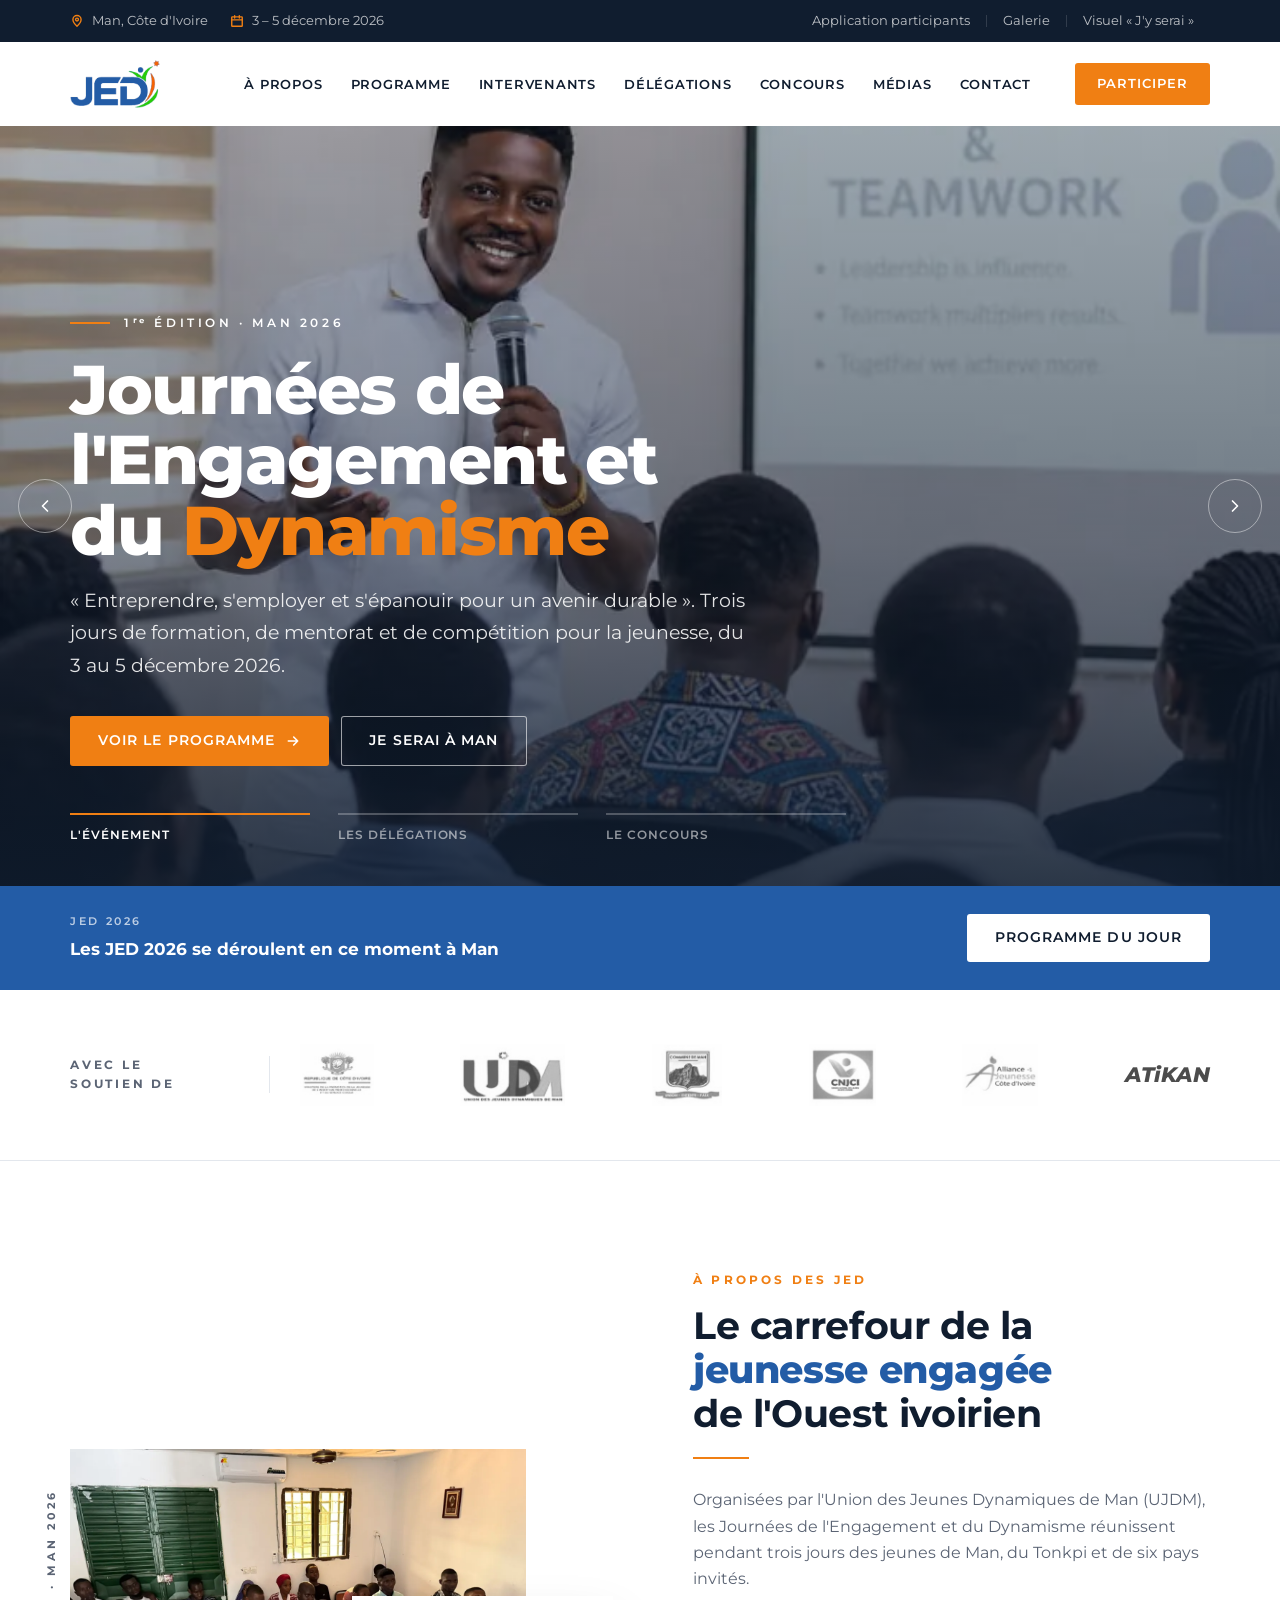
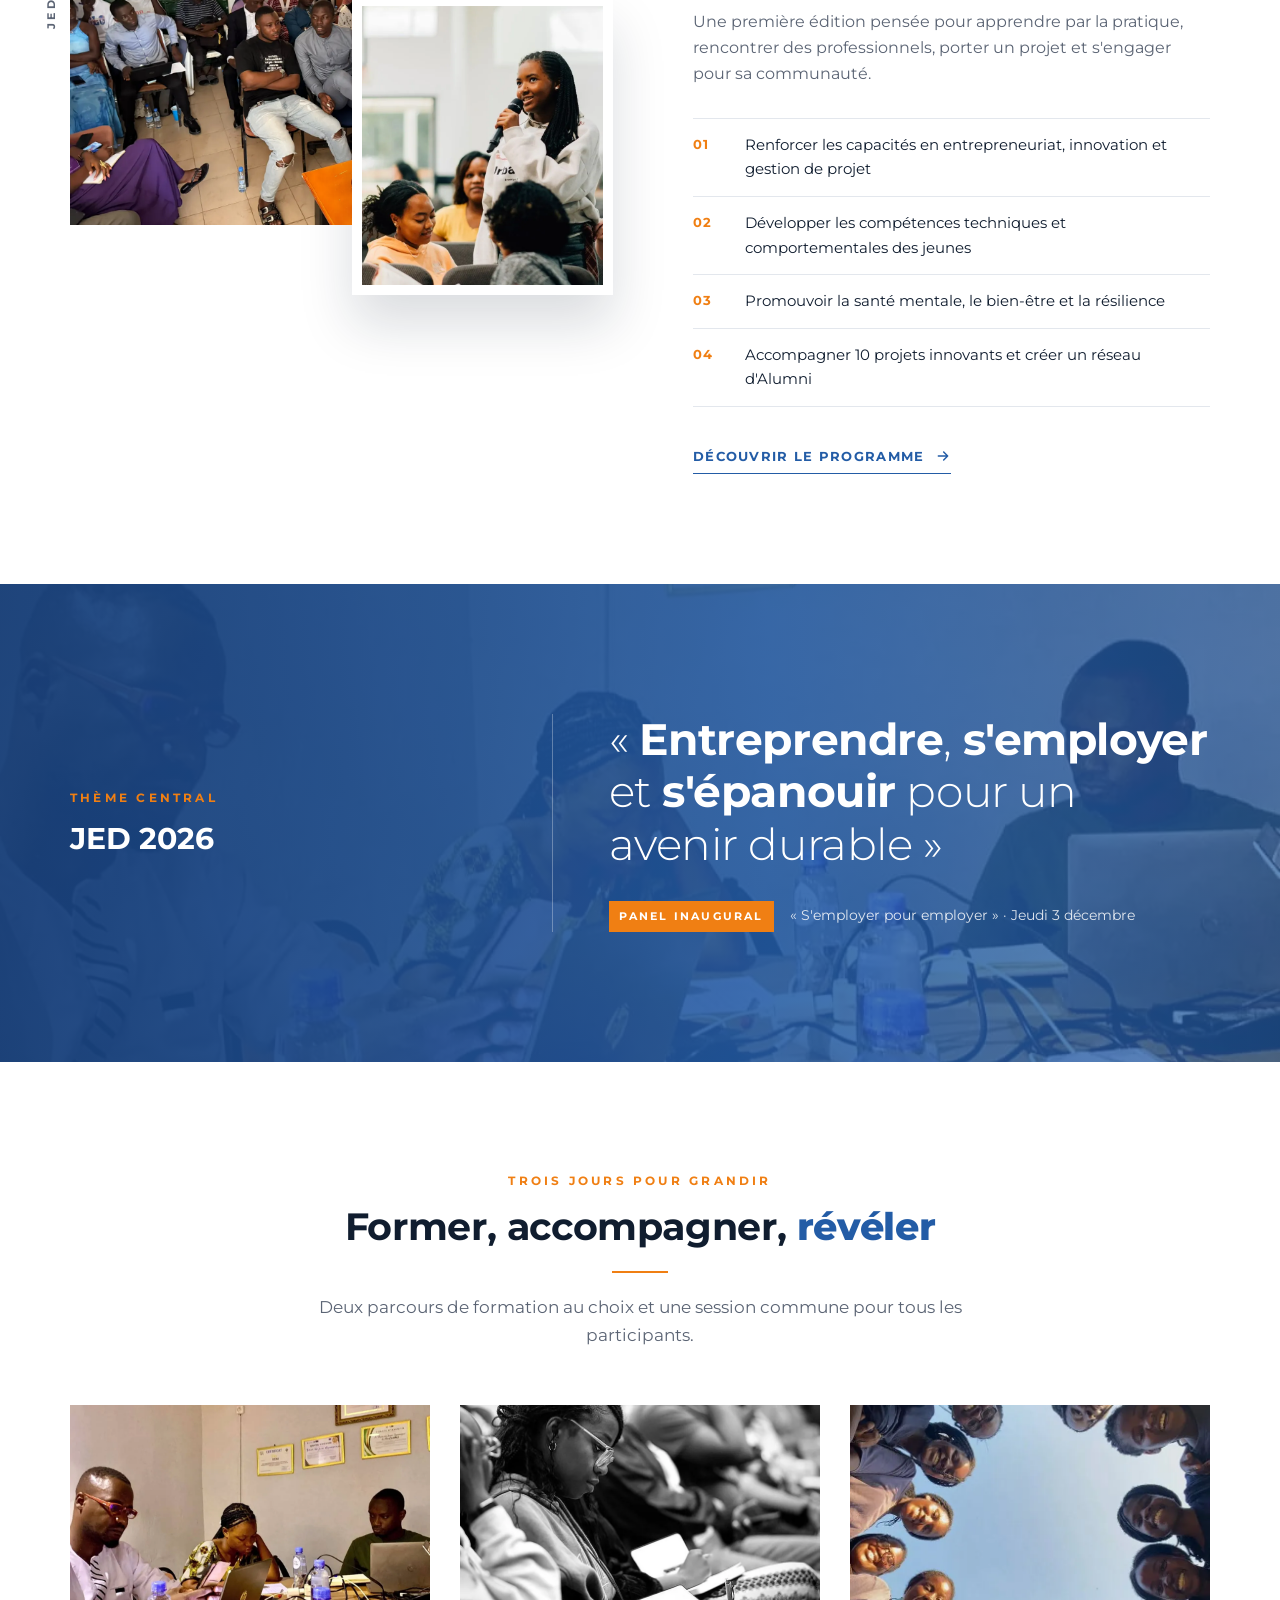
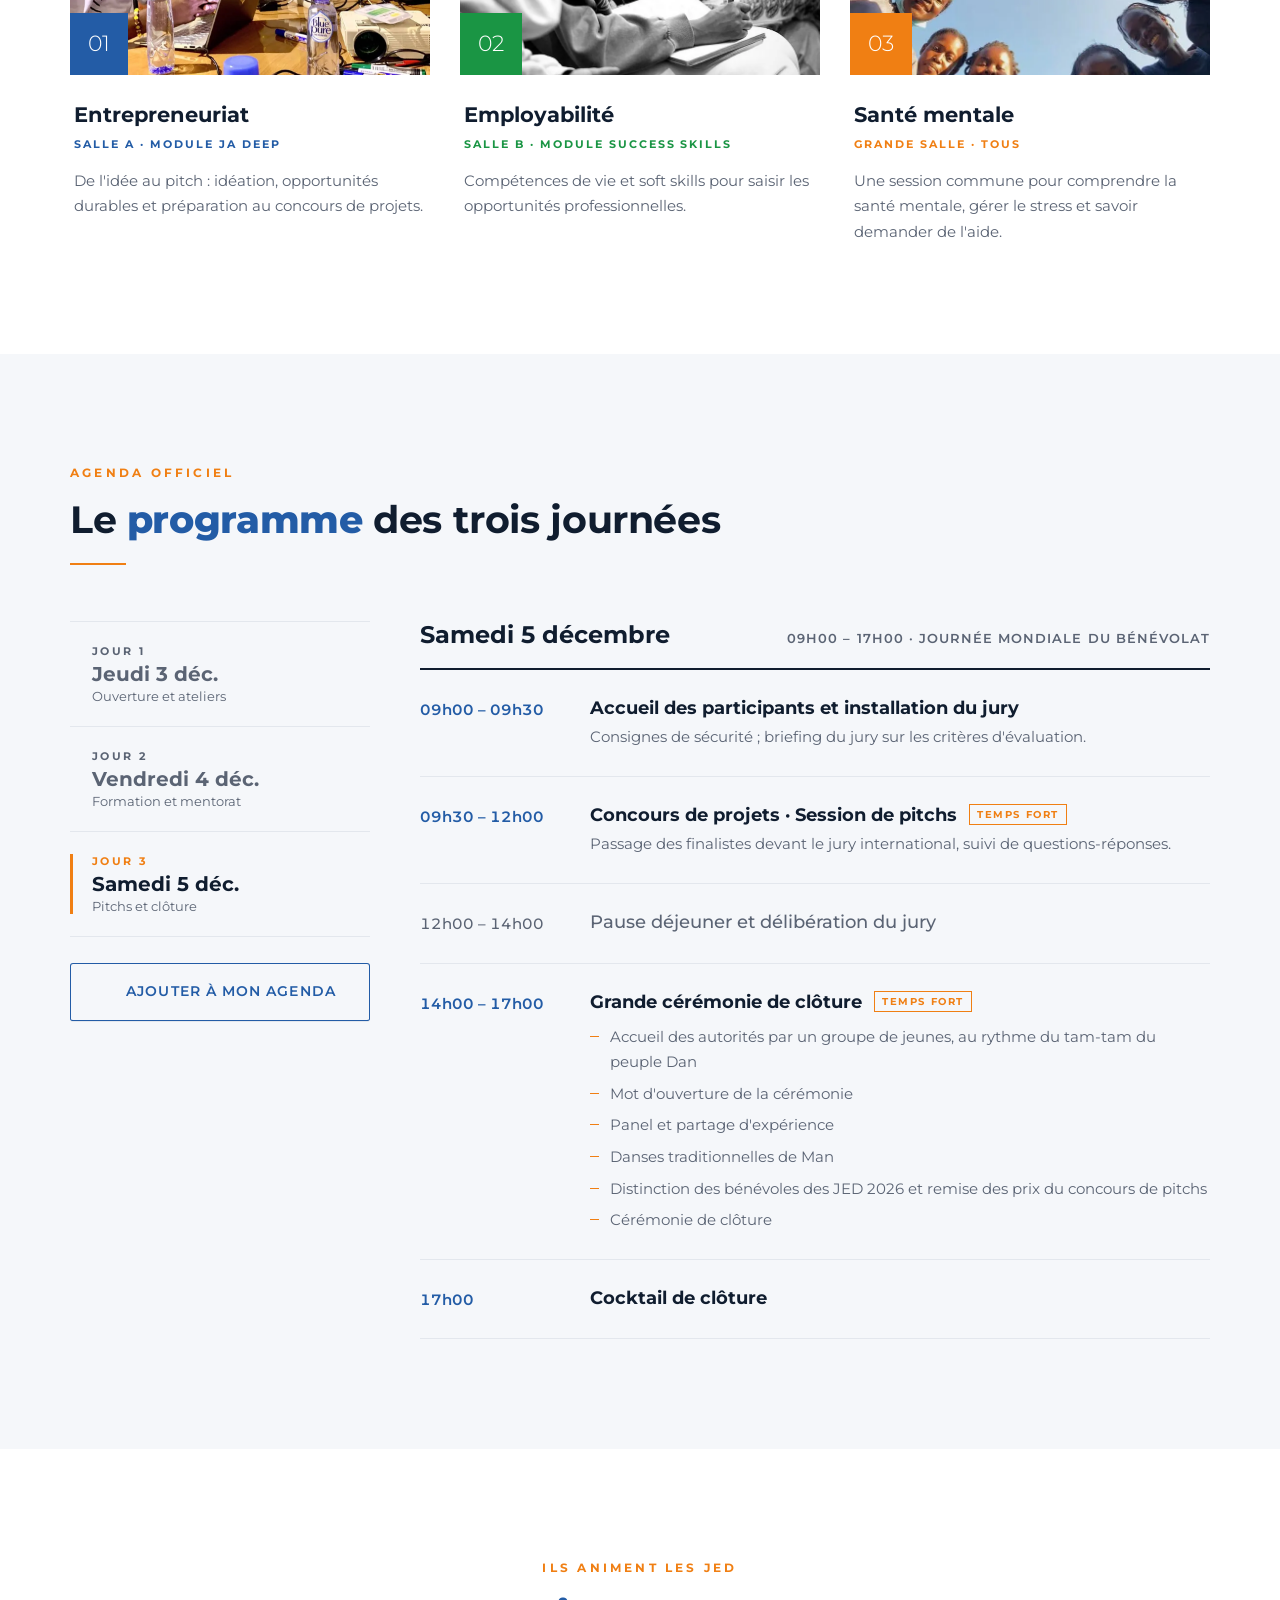
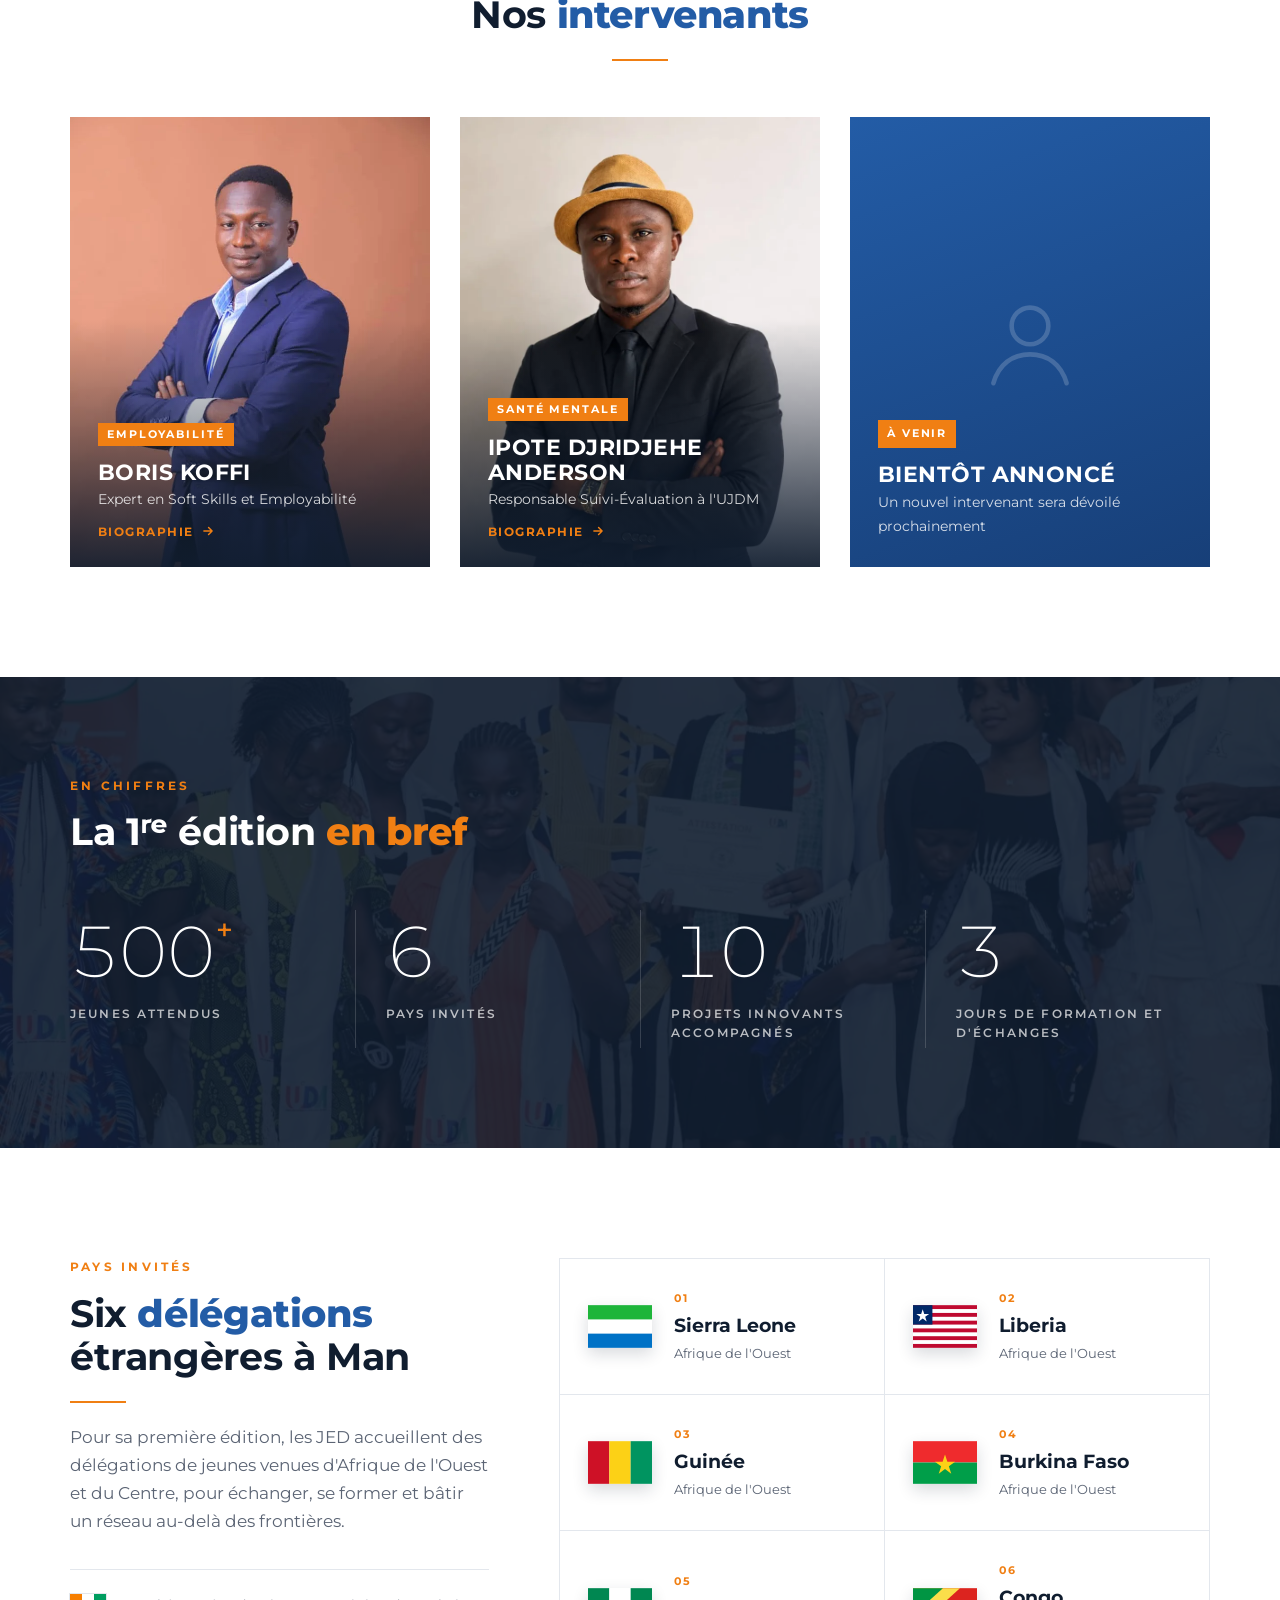
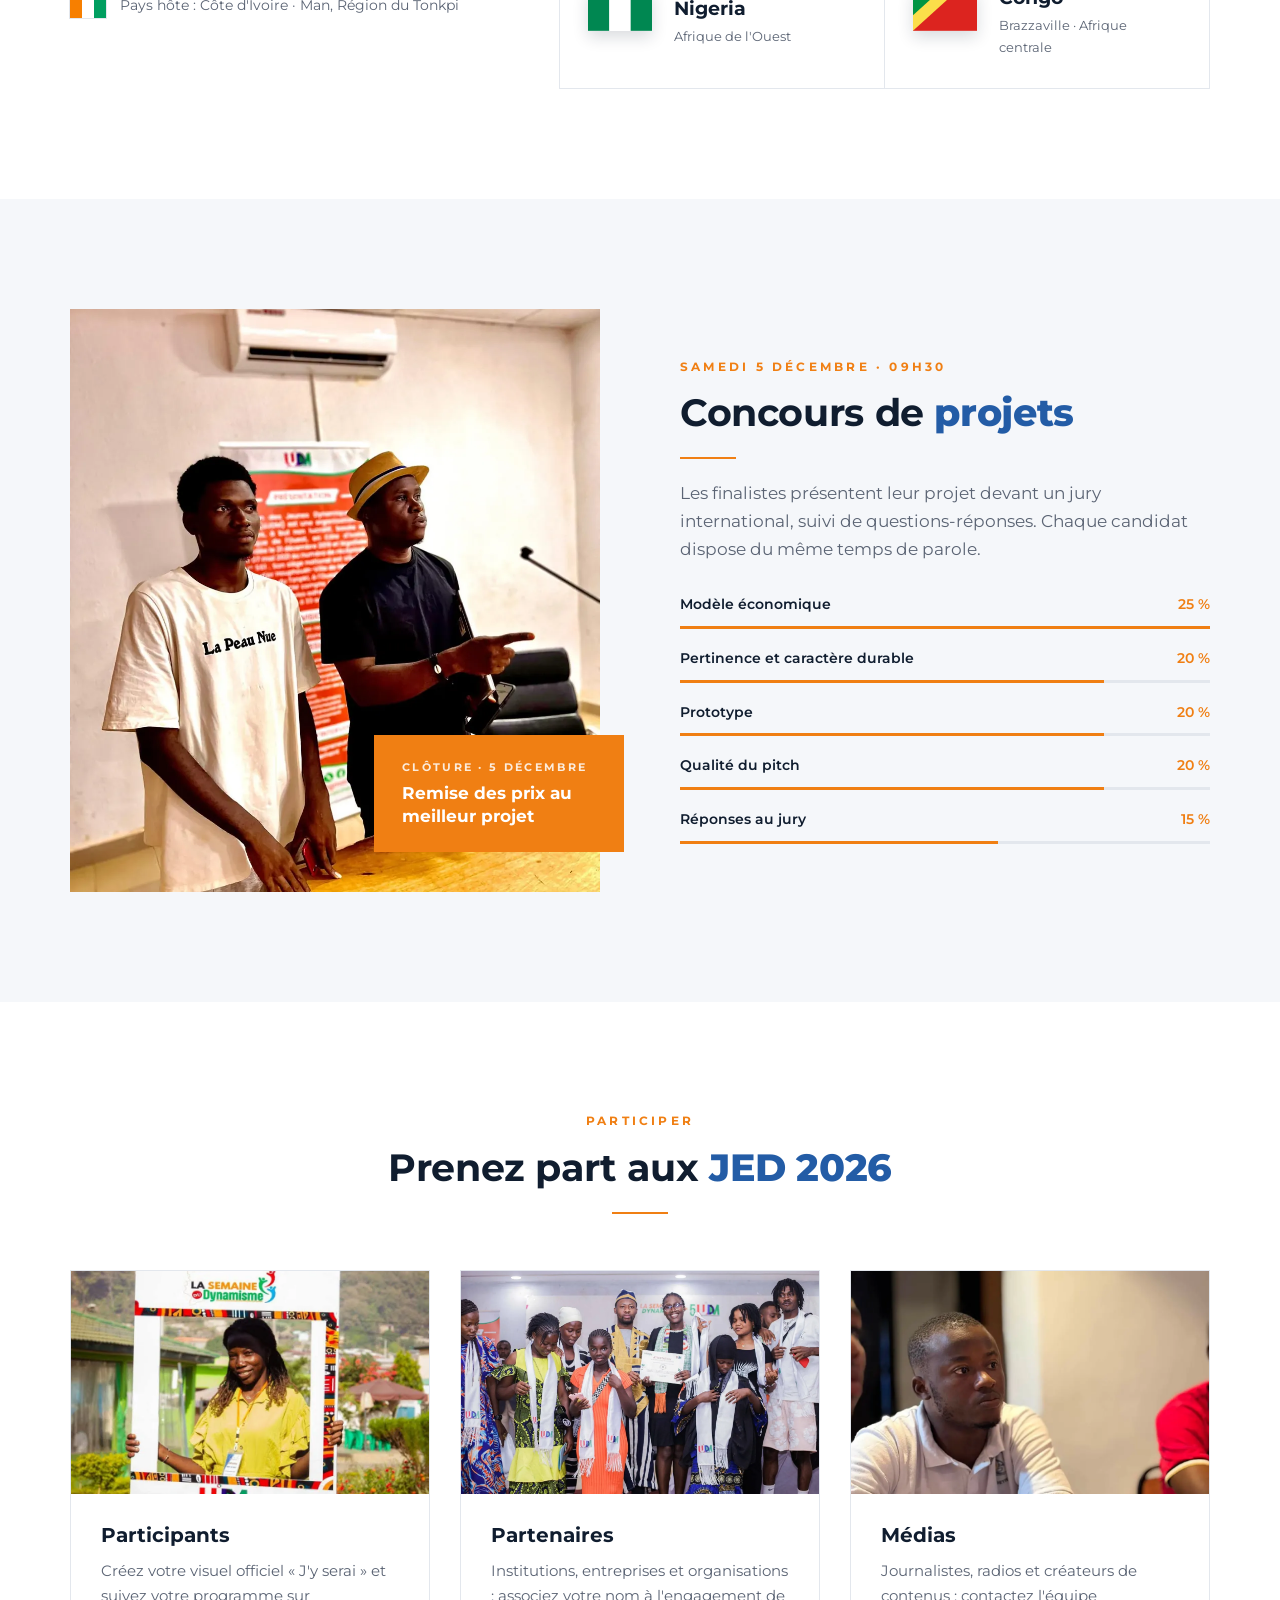
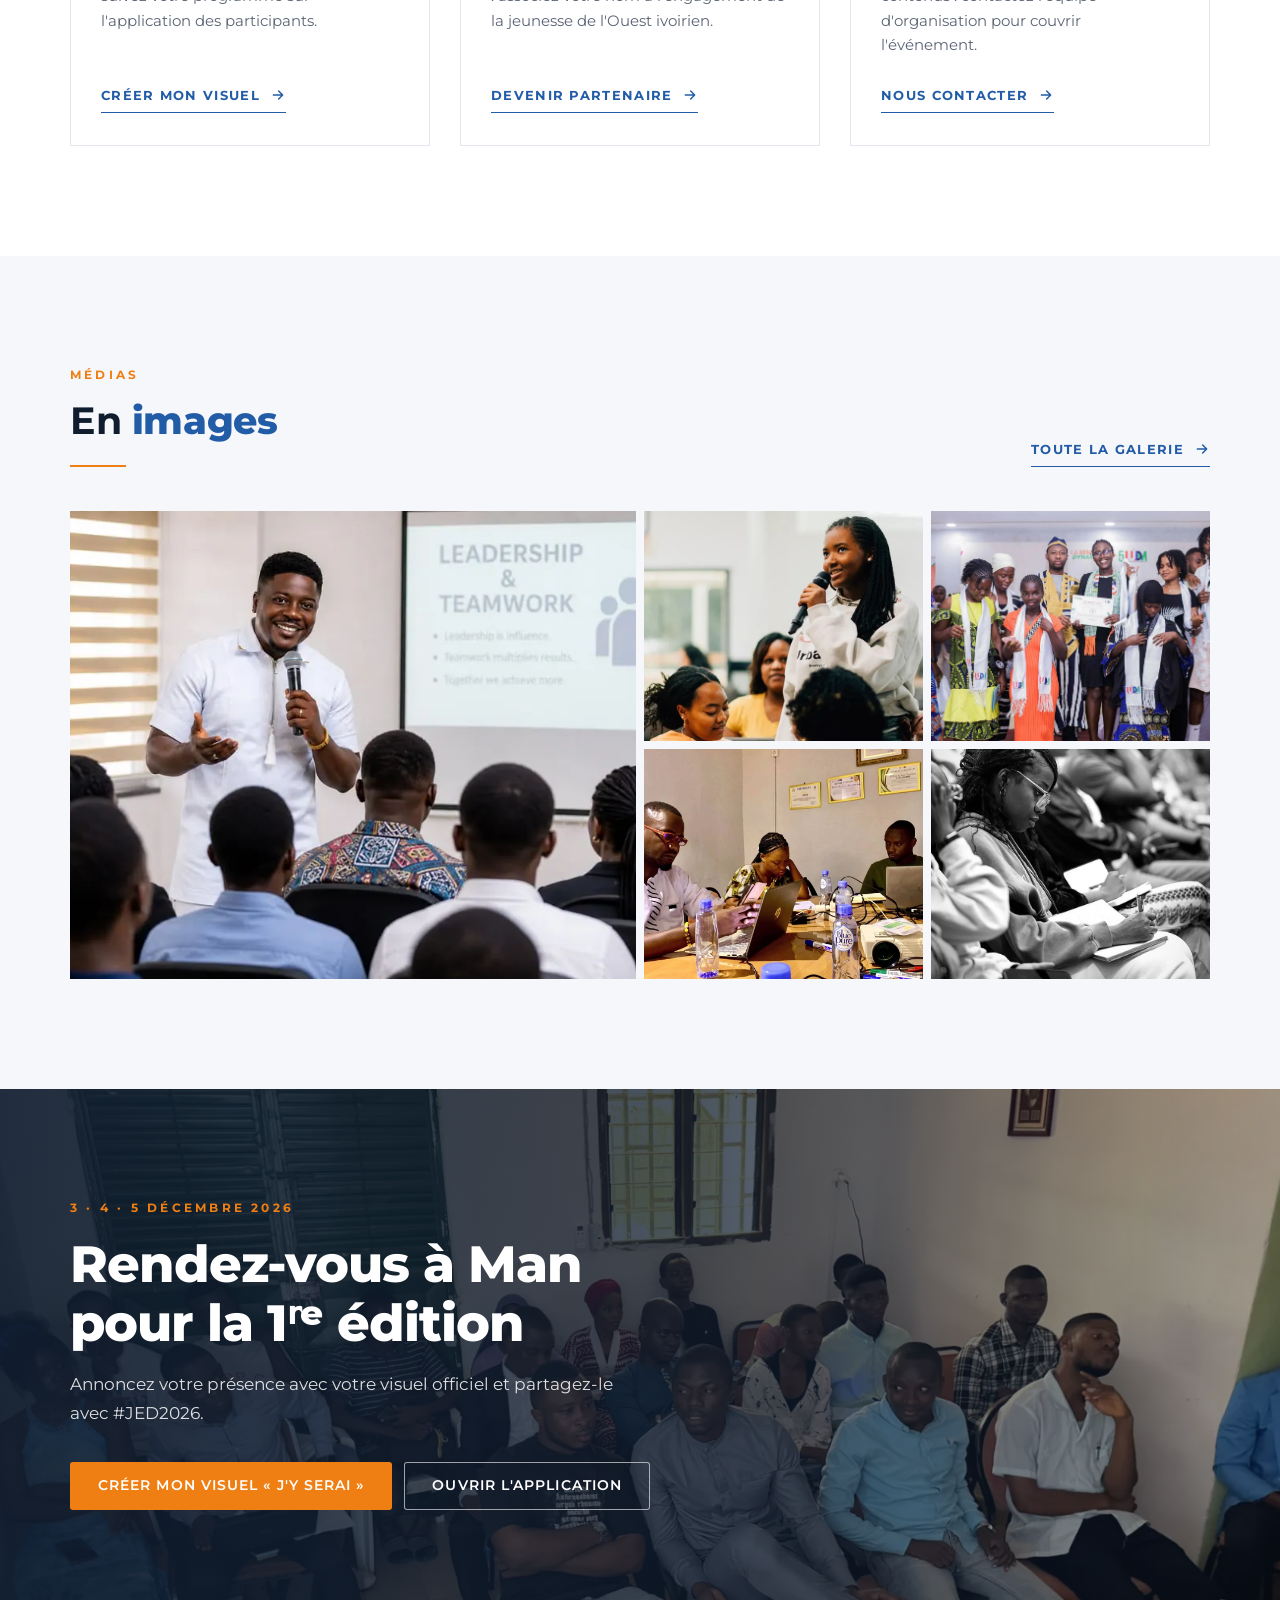
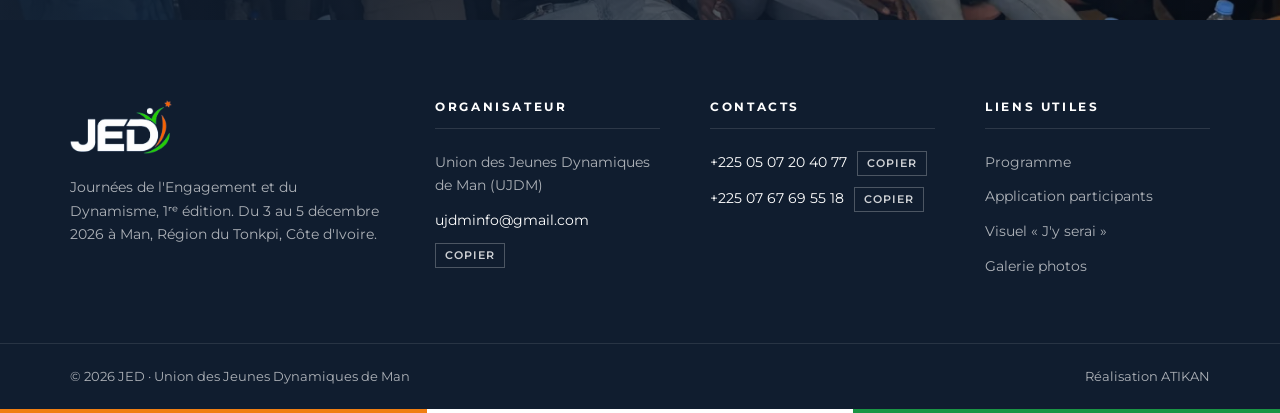
==== commit 62f69434: "Site JED 2026 : refonte plus raffinée (style salon institutionnel) Co-Authored-By: Claude Opus 5.5 <" ====
--- a/index.html
+++ b/index.html
@@ -1,328 +1,375 @@
-<!doctype html><html lang="fr"><head>
+<!doctype html>
+<html lang="fr">
+<head>
 <meta charset="utf-8">
-<meta name="viewport" content="width=device-width,initial-scale=1,viewport-fit=cover"></head><body><title>JED 2026 · Man</title>
+<meta name="viewport" content="width=device-width,initial-scale=1,viewport-fit=cover">
+</head>
+<body>
+<title>JED 2026 · Man</title>
 <meta name="claude:viewport-fit-sides" content="cover">
 <meta name="description" content="JED 2026, Journées de l'Engagement et du Dynamisme, du 3 au 5 décembre 2026 à Man, Côte d'Ivoire. Organisées par l'Union des Jeunes Dynamiques de Man (UJDM).">
 <meta name="theme-color" content="#235CA6">
 <link rel="preconnect" href="https://fonts.googleapis.com">
 <link rel="preconnect" href="https://fonts.gstatic.com" crossorigin>
-<link rel="stylesheet" href="https://fonts.googleapis.com/css2?family=Montserrat:ital,wght@0,400;0,500;0,600;0,700;0,800;0,900;1,700;1,900&display=swap">
+<link rel="stylesheet" href="https://fonts.googleapis.com/css2?family=Montserrat:ital,wght@0,300;0,400;0,500;0,600;0,700;0,800;1,400;1,500&display=swap">
 <style>
-/* Mise en page : site d'événement institutionnel. Bandeau d'info, en-tête blanc, grand diaporama, blocs alternés photo/texte, chiffres clés, appels à l'action pleine largeur. Identité JED : bleu, orange, vert, Montserrat. */
 :root{
-  --bleu:#235CA6; --bleu2:#2E74CF; --bleuF:#173F78; --orange:#F07F13; --orange2:#F7A043; --vert:#1A9544; --nuit:#101D2F;
-  --fond:#FFFFFF; --fond2:#F3F6FA; --encre:#101D2F; --gris:#566175; --trait:#E1E6EE;
-  --f:"Montserrat","Segoe UI",Arial,sans-serif;
-  --max:1200px; color-scheme:light;
+  --bleu:#235CA6; --bleuF:#173F78; --orange:#F07F13; --orangeF:#D96C06; --vert:#1A9544; --nuit:#101D2F;
+  --fond:#FFFFFF; --fond2:#F5F7FA; --encre:#101D2F; --gris:#5B6474; --trait:#E3E7ED;
+  --f:"Montserrat","Segoe UI",Arial,sans-serif; --max:1180px; color-scheme:light;
 }
 *{box-sizing:border-box}
-html{scroll-behavior:smooth;scroll-padding-top:90px}
-body{margin:0;overflow-x:clip;background:var(--fond);color:var(--encre);font:400 16px/1.65 var(--f);-webkit-font-smoothing:antialiased}
+html{scroll-behavior:smooth;scroll-padding-top:84px}
+body{margin:0;overflow-x:clip;background:var(--fond);color:var(--encre);font:400 15.5px/1.7 var(--f);-webkit-font-smoothing:antialiased}
 img{max-width:100%;display:block}
 a{color:inherit}
-:focus-visible{outline:3px solid var(--orange);outline-offset:3px}
+:focus-visible{outline:2px solid var(--orange);outline-offset:3px}
 .w{max-width:var(--max);margin:0 auto;padding-left:max(20px,env(safe-area-inset-left,0px));padding-right:max(20px,env(safe-area-inset-right,0px))}
-h1,h2,h3{margin:0;line-height:1.12;text-wrap:balance;overflow-wrap:break-word}
+h1,h2,h3{margin:0;line-height:1.15;text-wrap:balance;overflow-wrap:break-word}
 p{margin:0}
-.sur{display:inline-flex;align-items:center;gap:10px;font-size:12.5px;font-weight:800;letter-spacing:.14em;text-transform:uppercase;color:var(--orange)}
-.sur::before{content:"";width:28px;height:3px;background:currentColor;border-radius:2px}
-.titre{font-size:clamp(28px,3.6vw,44px);font-weight:900;color:var(--nuit);margin-top:12px}
-.titre span{color:var(--bleu)}
-.intro{color:var(--gris);font-size:17px;max-width:64ch;margin-top:14px}
-section{padding-block:96px}
-.c{text-align:center}.c .intro{margin-inline:auto}
-.bt{white-space:nowrap;display:inline-flex;align-items:center;justify-content:center;gap:9px;text-decoration:none;font:700 15px/1 var(--f);padding:15px 24px;border-radius:999px;border:0;cursor:pointer;transition:transform .2s,box-shadow .2s,background .2s}
-.bt:hover{transform:translateY(-2px)}
-.bt.o{background:var(--orange);color:#fff;box-shadow:0 10px 24px rgba(240,127,19,.3)}
-.bt.b{background:var(--bleu);color:#fff;box-shadow:0 10px 24px rgba(35,92,166,.28)}
-.bt.l{background:#fff;color:var(--bleu)}
-.bt.g{background:transparent;color:#fff;box-shadow:inset 0 0 0 2px rgba(255,255,255,.7)}
-
-/* bandeau d'information */
-.info{background:var(--nuit);color:rgba(255,255,255,.86);font-size:13px;font-weight:600}
-.info .w{display:flex;align-items:center;justify-content:space-between;gap:16px;min-height:40px;flex-wrap:wrap;padding-block:6px}
-.info .lieu{display:flex;align-items:center;gap:8px}
-.info .lieu i{width:7px;height:7px;border-radius:50%;background:var(--orange)}
-.info .lieu b{color:#fff}
-.info nav{display:flex;gap:18px}
-.info nav a{text-decoration:none;opacity:.85} .info nav a:hover{opacity:1;color:#fff}
-
-/* en-tête */
+section{padding-block:110px}
+
+.st{margin-bottom:56px}
+.st.c{text-align:center}
+.lab{display:block;font-size:11.5px;font-weight:700;letter-spacing:.28em;text-transform:uppercase;color:var(--orange)}
+.st h2{font-size:clamp(26px,3.1vw,38px);font-weight:700;letter-spacing:-.01em;color:var(--nuit);margin-top:14px}
+.st h2 b{font-weight:800;color:var(--bleu)}
+.st .fil{display:block;width:56px;height:2px;background:var(--orange);margin-top:22px}
+.st.c .fil{margin-inline:auto}
+.st p{color:var(--gris);font-size:16.5px;max-width:62ch;margin-top:20px}
+.st.c p{margin-inline:auto}
+
+.bt{display:inline-flex;align-items:center;justify-content:center;gap:10px;white-space:nowrap;text-decoration:none;font:600 13.5px/1 var(--f);letter-spacing:.08em;text-transform:uppercase;padding:17px 28px;border-radius:3px;border:0;cursor:pointer;transition:background .25s,color .25s,box-shadow .25s}
+.bt svg{transition:transform .25s}
+.bt:hover svg{transform:translateX(4px)}
+.bt.o{background:var(--orange);color:#fff}.bt.o:hover{background:var(--orangeF)}
+.bt.b{background:var(--bleu);color:#fff}.bt.b:hover{background:var(--bleuF)}
+.bt.l{background:#fff;color:var(--nuit)}.bt.l:hover{background:var(--fond2)}
+.bt.g{background:transparent;color:#fff;box-shadow:inset 0 0 0 1px rgba(255,255,255,.6)}.bt.g:hover{background:rgba(255,255,255,.12)}
+.bt.t{background:transparent;color:var(--bleu);box-shadow:inset 0 0 0 1px var(--bleu)}.bt.t:hover{background:var(--bleu);color:#fff}
+.lien{display:inline-flex;align-items:center;gap:10px;font-weight:700;font-size:13px;letter-spacing:.1em;text-transform:uppercase;color:var(--bleu);text-decoration:none;padding-bottom:6px;border-bottom:1px solid currentColor}
+.lien:hover{color:var(--orange)}
+
+.info{background:var(--nuit);color:rgba(255,255,255,.72);font-size:12.5px}
+.info .w{display:flex;align-items:center;justify-content:space-between;gap:16px;min-height:42px}
+.info .g{display:flex;align-items:center;gap:22px}
+.info .g span{display:flex;align-items:center;gap:8px}
+.info svg{color:var(--orange)}
+.info nav{display:flex}
+.info nav a{text-decoration:none;padding:0 16px;border-left:1px solid rgba(255,255,255,.14);line-height:1}
+.info nav a:first-child{border-left:0}
+.info nav a:hover{color:#fff}
+
 body::before{content:"";position:fixed;inset:0 0 auto;height:env(safe-area-inset-top,0px);z-index:60;background:#fff}
-header{position:sticky;top:env(safe-area-inset-top,0px);z-index:50;background:rgba(255,255,255,.96);backdrop-filter:blur(10px);box-shadow:0 1px 0 var(--trait)}
-header .w{display:flex;align-items:center;gap:26px;height:78px}
-.logo{display:flex;align-items:center;gap:14px;text-decoration:none}
-.logo img{height:46px;width:auto}
-.logo span{font-size:11px;font-weight:700;line-height:1.35;color:var(--gris);border-left:1px solid var(--trait);padding-left:14px;text-transform:uppercase;letter-spacing:.06em}
-.menu{display:flex;gap:2px;margin-left:auto}
-.menu a{white-space:nowrap;text-decoration:none;font-weight:700;font-size:14px;padding:10px 12px;border-radius:8px;color:var(--nuit);position:relative}
-.menu a::after{content:"";position:absolute;left:12px;right:12px;bottom:4px;height:2px;background:var(--orange);transform:scaleX(0);transition:transform .25s}
-.menu a:hover::after,.menu a.on::after{transform:scaleX(1)}
-header .bt{padding:12px 20px;font-size:14px}
-.burger{display:none;margin-left:auto;background:none;border:0;width:44px;height:44px;border-radius:10px;cursor:pointer;color:var(--nuit)}
-
-/* diaporama */
-.hero{position:relative;height:min(720px,92vh);min-height:600px;overflow:hidden;background:var(--bleuF);color:#fff}
-.slide{position:absolute;inset:0;opacity:0;transition:opacity 1.1s ease}
-.slide.on{opacity:1}
-.slide img{width:100%;height:100%;object-fit:cover;transform:scale(1.08);transition:transform 7s ease-out}
-.slide.on img{transform:scale(1)}
-.hero::after{content:"";position:absolute;inset:0;background:linear-gradient(90deg,rgba(16,40,82,.94) 0%,rgba(23,63,120,.82) 42%,rgba(23,63,120,.25) 78%,rgba(23,63,120,.1) 100%);pointer-events:none}
-.hero .w{position:relative;z-index:2;height:100%;display:flex;flex-direction:column;justify-content:center;padding-block:40px 96px}
-.hero .ed{display:inline-flex;align-items:center;gap:10px;background:rgba(255,255,255,.14);border:1px solid rgba(255,255,255,.25);padding:7px 14px;border-radius:999px;font-size:12.5px;font-weight:700;letter-spacing:.06em;text-transform:uppercase;width:max-content;max-width:100%}
-.hero .ed i{width:8px;height:8px;border-radius:50%;background:var(--orange);box-shadow:0 0 0 0 rgba(240,127,19,.6);animation:pouls 2s infinite}
-@keyframes pouls{70%{box-shadow:0 0 0 8px rgba(240,127,19,0)}100%{box-shadow:0 0 0 0 rgba(240,127,19,0)}}
-.hero h1{font-size:clamp(30px,5vw,64px);font-weight:900;text-transform:uppercase;line-height:1.02;margin-top:20px;max-width:13ch}
-.hero h1 em{font-style:normal;color:var(--orange2)}
-.hero .th{font-size:clamp(16px,1.6vw,20px);font-weight:500;margin-top:16px;max-width:44ch;color:rgba(255,255,255,.92)}
-.hero .q{display:flex;flex-wrap:wrap;gap:12px 28px;margin-top:22px;font-weight:700;font-size:15px}
-.hero .q span{display:flex;align-items:center;gap:9px}
-.hero .ctas{display:flex;flex-wrap:wrap;gap:12px;margin-top:30px}
-.sl-n{position:absolute;z-index:3;right:max(20px,calc((100% - var(--max))/2 + 20px));bottom:84px;display:flex;gap:10px;align-items:center}
-.sl-n button{width:46px;height:46px;border-radius:50%;border:1.5px solid rgba(255,255,255,.55);background:rgba(16,29,47,.25);color:#fff;display:grid;place-items:center;cursor:pointer;backdrop-filter:blur(4px)}
-.sl-n button:hover{background:var(--orange);border-color:var(--orange)}
-.dots{display:flex;gap:6px;margin-right:8px}
-.dots i{width:22px;height:4px;border-radius:2px;background:rgba(255,255,255,.4);transition:.3s}
-.dots i.on{background:var(--orange);width:38px}
-@media (prefers-reduced-motion:no-preference){
-  .hero .w>*{animation:monte .9s cubic-bezier(.2,.8,.2,1) both}
-  .hero .w>*:nth-child(2){animation-delay:.08s}.hero .w>*:nth-child(3){animation-delay:.16s}.hero .w>*:nth-child(4){animation-delay:.24s}.hero .w>*:nth-child(5){animation-delay:.32s}
-}
-@keyframes monte{from{opacity:0;transform:translateY(18px)}to{opacity:1;transform:none}}
-
-/* compte à rebours, posé sous le diaporama */
-.cpt-wrap{position:relative;z-index:5;margin-top:-56px}
-.cpt{background:#fff;border-radius:18px;box-shadow:0 24px 50px rgba(16,29,47,.14);display:grid;grid-template-columns:1.2fr repeat(4,1fr);align-items:stretch;overflow:hidden}
-.cpt .lab{background:var(--orange);color:#fff;padding:20px 24px;display:flex;flex-direction:column;justify-content:center}
-.cpt .lab b{font-size:18px;font-weight:800;line-height:1.2}
-.cpt .lab span{font-size:13px;opacity:.92;margin-top:3px}
-.cpt .u{padding:18px 8px;text-align:center;border-left:1px solid var(--trait)}
-.cpt .u b{display:block;height:44px;overflow:hidden;font:900 40px/44px var(--f);color:var(--bleu);font-variant-numeric:tabular-nums}
+header{position:sticky;top:env(safe-area-inset-top,0px);z-index:50;background:#fff;transition:box-shadow .3s}
+header.ombre{box-shadow:0 10px 30px rgba(16,29,47,.08)}
+header .w{display:flex;align-items:center;gap:30px;height:84px}
+.logo img{height:48px;width:auto}
+.menu{display:flex;margin-left:auto;height:100%}
+.menu a{display:flex;align-items:center;white-space:nowrap;text-decoration:none;font-weight:600;font-size:13px;letter-spacing:.06em;text-transform:uppercase;padding:0 14px;color:var(--nuit);position:relative}
+.menu a::after{content:"";position:absolute;left:14px;right:14px;bottom:0;height:3px;background:var(--orange);transform:scaleX(0);transform-origin:left;transition:transform .3s}
+.menu a:hover::after{transform:scaleX(1)}
+.menu a:hover{color:var(--bleu)}
+header .bt{padding:15px 22px;font-size:12.5px}
+.burger{display:none;margin-left:auto;background:none;border:0;width:44px;height:44px;cursor:pointer;color:var(--nuit)}
+
+.hero{position:relative;height:min(760px,calc(100vh - 126px));min-height:560px;overflow:hidden;background:var(--nuit);color:#fff}
+.slide{position:absolute;inset:0;opacity:0;visibility:hidden;transition:opacity 1.2s ease,visibility 0s 1.2s}
+.slide.on{opacity:1;visibility:visible;transition:opacity 1.2s ease}
+.slide>img{position:absolute;inset:0;width:100%;height:100%;object-fit:cover;transform:scale(1.06);transition:transform 8s linear}
+.slide.on>img{transform:scale(1)}
+.slide::after{content:"";position:absolute;inset:0;background:linear-gradient(180deg,rgba(16,29,47,.35) 0%,rgba(16,29,47,.55) 55%,rgba(16,29,47,.88) 100%)}
+.slide .w{position:relative;z-index:2;height:100%;display:flex;flex-direction:column;justify-content:flex-end;padding-block:0 120px}
+.slide .k{font-size:12px;font-weight:600;letter-spacing:.3em;text-transform:uppercase;color:#fff;display:flex;align-items:center;gap:14px}
+.slide .k::before{content:"";width:40px;height:2px;background:var(--orange)}
+.slide h1,.slide h2{font-size:clamp(34px,5.4vw,72px);font-weight:800;letter-spacing:-.02em;line-height:1.02;margin-top:20px;max-width:15ch}
+.slide h1 span,.slide h2 span{color:var(--orange)}
+.slide .sous{font-size:clamp(15px,1.5vw,19px);margin-top:20px;max-width:52ch;color:rgba(255,255,255,.88)}
+.slide .ctas{display:flex;flex-wrap:wrap;gap:12px;margin-top:34px}
+.slide.on .anim>*{animation:monte 1s cubic-bezier(.2,.8,.2,1) both}
+.slide.on .anim>*:nth-child(2){animation-delay:.12s}.slide.on .anim>*:nth-child(3){animation-delay:.24s}.slide.on .anim>*:nth-child(4){animation-delay:.36s}
+@keyframes monte{from{opacity:0;transform:translateY(24px)}to{opacity:1;transform:none}}
+.fl{position:absolute;z-index:3;top:50%;transform:translateY(-50%);width:54px;height:54px;border-radius:50%;border:1px solid rgba(255,255,255,.45);background:transparent;color:#fff;display:grid;place-items:center;cursor:pointer;transition:background .25s,border-color .25s}
+.fl:hover{background:var(--orange);border-color:var(--orange)}
+.fl.p{left:max(18px,env(safe-area-inset-left,0px))}.fl.n{right:max(18px,env(safe-area-inset-right,0px))}
+.prog-sl{position:absolute;z-index:3;left:0;right:0;bottom:44px}
+.prog-sl .w{display:flex;gap:28px}
+.prog-sl button{flex:1;max-width:240px;background:none;border:0;padding:14px 0 0;text-align:left;color:rgba(255,255,255,.55);font:600 12px var(--f);letter-spacing:.08em;text-transform:uppercase;cursor:pointer;position:relative}
+.prog-sl button::before{content:"";position:absolute;left:0;right:0;top:0;height:2px;background:rgba(255,255,255,.25)}
+.prog-sl button i{position:absolute;left:0;top:0;height:2px;width:0;background:var(--orange)}
+.prog-sl button.on{color:#fff}
+.prog-sl button.on i{animation:barre 7s linear forwards}
+@keyframes barre{to{width:100%}}
+
+.cpt{background:var(--bleu);color:#fff}
+.cpt .w{display:grid;grid-template-columns:minmax(0,1.4fr) repeat(4,minmax(0,1fr)) auto;align-items:center}
+.cpt .t{padding:26px 0}
+.cpt .t small{display:block;font-size:11px;font-weight:600;letter-spacing:.24em;text-transform:uppercase;color:rgba(255,255,255,.7)}
+.cpt .t b{display:block;font-size:17px;font-weight:700;margin-top:4px}
+.cpt .u{text-align:center;padding:22px 6px;border-left:1px solid rgba(255,255,255,.16)}
+.cpt .u b{display:block;height:42px;overflow:hidden;font:300 38px/42px var(--f);font-variant-numeric:tabular-nums}
 .cpt .u b i{display:block;font-style:normal}
 .cpt .u b i.r{animation:roule .45s cubic-bezier(.2,.8,.2,1)}
 @keyframes roule{from{transform:translateY(-100%);opacity:0}to{transform:none;opacity:1}}
-.cpt .u span{font-size:11.5px;font-weight:700;letter-spacing:.1em;text-transform:uppercase;color:var(--gris)}
-.cpt.live{grid-template-columns:1fr}
-
-/* partenaires */
-.parts{padding-block:56px 20px}
-.parts h2{font-size:13px;font-weight:800;letter-spacing:.14em;text-transform:uppercase;color:var(--gris);text-align:center}
-.plg{display:flex;flex-wrap:wrap;justify-content:center;align-items:center;gap:14px;margin-top:22px}
-.plg div{height:84px;flex:0 1 170px;display:grid;place-items:center;padding:10px 16px;border:1px solid var(--trait);border-radius:12px;background:#fff;filter:grayscale(.15);transition:filter .3s,transform .3s}
-.plg div:hover{filter:none;transform:translateY(-3px)}
-.plg img{max-height:58px;width:auto}
-.plg .atk{font:900 italic 22px var(--f);color:#111}
-
-/* à propos */
-.ap .g{display:grid;grid-template-columns:minmax(0,1fr) minmax(0,1fr);gap:64px;align-items:center}
-.ap .ph{position:relative}
-.ap .ph img{border-radius:20px;aspect-ratio:5/4;object-fit:cover;width:100%}
-.ap .ph::before{content:"";position:absolute;left:-18px;top:-18px;width:120px;height:120px;border-radius:20px;background:var(--orange);z-index:-1}
-.ap .ph .badge{position:absolute;right:-14px;bottom:-24px;background:var(--bleu);color:#fff;border-radius:16px;padding:16px 20px;box-shadow:0 18px 36px rgba(35,92,166,.35)}
-.ap .ph .badge b{display:block;font-size:30px;font-weight:900;line-height:1}
-.ap .ph .badge span{font-size:12.5px;font-weight:600;opacity:.9}
-.obj{list-style:none;margin:22px 0 0;padding:0;display:grid;gap:10px}
-.obj li{display:grid;grid-template-columns:26px minmax(0,1fr);gap:10px;font-size:15px;color:var(--gris)}
-.obj li svg{color:var(--vert);margin-top:3px}
-
-/* thème */
-.theme{background:var(--bleu);color:#fff;position:relative;overflow:hidden;padding-block:84px}
-.theme::before,.theme::after{content:"";position:absolute;border-radius:50%;border:44px solid rgba(255,255,255,.06)}
-.theme::before{width:420px;height:420px;left:-160px;top:-180px}
-.theme::after{width:520px;height:520px;right:-200px;bottom:-260px;border-color:rgba(240,127,19,.18)}
-.theme .w{position:relative;z-index:1;text-align:center}
-.theme .sur{color:var(--orange2)}
-.theme blockquote{margin:18px auto 0;font-size:clamp(24px,3.4vw,42px);font-weight:900;line-height:1.2;max-width:24ch}
-.theme p{margin:18px auto 0;max-width:60ch;color:rgba(255,255,255,.85)}
-
-/* piliers */
-.pil{display:grid;grid-template-columns:repeat(3,minmax(0,1fr));gap:22px;margin-top:44px}
-.pil article{background:#fff;border:1px solid var(--trait);border-radius:18px;padding:30px 26px;position:relative;overflow:hidden;transition:transform .3s,box-shadow .3s}
-.pil article:hover{transform:translateY(-4px);box-shadow:0 18px 40px rgba(16,29,47,.1)}
-.pil article::after{content:"";position:absolute;left:0;right:0;bottom:0;height:4px;background:var(--k)}
-.pil .ic{width:56px;height:56px;border-radius:14px;display:grid;place-items:center;background:color-mix(in srgb,var(--k) 12%,#fff);color:var(--k)}
-.pil h3{font-size:20px;font-weight:800;margin-top:18px}
-.pil .sal{display:inline-block;font-size:12px;font-weight:800;color:var(--k);letter-spacing:.06em;text-transform:uppercase;margin-top:6px}
-.pil p{color:var(--gris);font-size:15px;margin-top:10px}
-
-/* programme */
+.cpt .u span{font-size:10.5px;font-weight:600;letter-spacing:.2em;text-transform:uppercase;color:rgba(255,255,255,.7)}
+.cpt .bt{margin-left:28px}
+.cpt.live .w{grid-template-columns:1fr auto}
+
+.parts{padding-block:54px;border-bottom:1px solid var(--trait)}
+.parts .w{display:grid;grid-template-columns:200px minmax(0,1fr);align-items:center;gap:30px}
+.parts h2{font-size:11.5px;font-weight:700;letter-spacing:.24em;text-transform:uppercase;color:var(--gris);line-height:1.6;padding-right:20px;border-right:1px solid var(--trait)}
+.plg{display:flex;justify-content:space-between;align-items:center;gap:26px;flex-wrap:wrap}
+.plg img{height:62px;width:auto;object-fit:contain;filter:grayscale(1);opacity:.75;transition:filter .35s,opacity .35s}
+.plg img:hover{filter:none;opacity:1}
+.plg .atk{font:800 italic 21px var(--f);color:#111;opacity:.75}
+
+.ap .g{display:grid;grid-template-columns:minmax(0,1.05fr) minmax(0,1fr);gap:80px;align-items:center}
+.col{position:relative;padding:0 0 70px 0}
+.col .a{width:84%;aspect-ratio:4/3.3;object-fit:cover}
+.col .b{position:absolute;right:0;bottom:0;width:48%;aspect-ratio:4/4.6;object-fit:cover;border:10px solid #fff;box-shadow:0 30px 50px rgba(16,29,47,.15)}
+.col .an{position:absolute;left:-28px;top:40px;writing-mode:vertical-rl;transform:rotate(180deg);font-size:11px;font-weight:700;letter-spacing:.34em;text-transform:uppercase;color:var(--gris)}
+.ap .st{margin-bottom:28px}
+.ap .tx p+p{margin-top:16px}
+.ap .tx>p{color:var(--gris)}
+.obj{list-style:none;margin:30px 0 36px;padding:0;border-top:1px solid var(--trait)}
+.obj li{display:grid;grid-template-columns:44px minmax(0,1fr);gap:8px;padding:14px 0;border-bottom:1px solid var(--trait);font-size:14.5px}
+.obj li em{font-style:normal;font-weight:700;color:var(--orange);font-size:13px;letter-spacing:.06em}
+
+.theme{position:relative;color:#fff;overflow:hidden;padding-block:130px}
+.theme>img{position:absolute;inset:0;width:100%;height:100%;object-fit:cover}
+.theme::after{content:"";position:absolute;inset:0;background:linear-gradient(90deg,rgba(23,63,120,.96) 0%,rgba(35,92,166,.88) 60%,rgba(35,92,166,.72) 100%)}
+.theme .w{position:relative;z-index:1;display:grid;grid-template-columns:minmax(0,1fr) minmax(0,1.6fr);gap:70px;align-items:center}
+.theme h2{font-size:clamp(22px,2.4vw,30px);font-weight:700;margin-top:14px}
+.theme .ql{border-left:1px solid rgba(255,255,255,.3);padding-left:56px}
+.theme blockquote{margin:0;font-size:clamp(26px,3.4vw,46px);font-weight:300;line-height:1.2;letter-spacing:-.01em}
+.theme blockquote b{font-weight:700}
+.theme .pan{display:flex;flex-wrap:wrap;gap:12px 16px;align-items:center;margin-top:30px;font-size:14px;color:rgba(255,255,255,.85)}
+.theme .pan span{font-size:11px;font-weight:700;letter-spacing:.2em;text-transform:uppercase;background:var(--orange);color:#fff;padding:6px 10px}
+
+.pil{display:grid;grid-template-columns:repeat(3,minmax(0,1fr));gap:30px}
+.pil article{display:flex;flex-direction:column}
+.pil .im{position:relative;aspect-ratio:4/3;overflow:hidden}
+.pil .im img{width:100%;height:100%;object-fit:cover;transition:transform .8s cubic-bezier(.2,.8,.2,1)}
+.pil article:hover .im img{transform:scale(1.06)}
+.pil .im span{position:absolute;left:0;bottom:0;background:var(--k);color:#fff;font-size:22px;font-weight:300;padding:12px 18px}
+.pil .tx{padding:28px 4px 0}
+.pil h3{font-size:21px;font-weight:700}
+.pil .sal{display:block;font-size:11px;font-weight:700;color:var(--k);letter-spacing:.18em;text-transform:uppercase;margin-top:8px}
+.pil p{color:var(--gris);font-size:15px;margin-top:14px}
+
 .prog{background:var(--fond2)}
-.jours{display:grid;grid-template-columns:repeat(3,minmax(0,1fr));gap:12px;margin-top:40px}
-.jours button{border:0;background:#fff;border-radius:16px;padding:18px 20px;text-align:left;cursor:pointer;font-family:var(--f);color:var(--nuit);box-shadow:0 1px 0 var(--trait);transition:.3s;position:relative}
-.jours button small{display:block;font-size:12px;font-weight:800;color:var(--orange);letter-spacing:.1em;text-transform:uppercase}
-.jours button b{display:block;font-size:19px;font-weight:800;margin-top:4px}
-.jours button span{display:block;font-size:13px;color:var(--gris);margin-top:4px;line-height:1.4}
-.jours button[aria-selected="true"]{background:var(--bleu);color:#fff;box-shadow:0 16px 34px rgba(35,92,166,.3)}
-.jours button[aria-selected="true"] small{color:var(--orange2)} .jours button[aria-selected="true"] span{color:rgba(255,255,255,.82)}
-.jhead{display:flex;justify-content:space-between;align-items:center;gap:12px;flex-wrap:wrap;margin-top:28px;font-size:14px;color:var(--gris);font-weight:600}
-.jhead b{color:var(--nuit)}
-.ag{list-style:none;margin:16px 0 0;padding:0;display:grid;gap:10px}
-.ag li{display:grid;grid-template-columns:150px minmax(0,1fr);gap:22px;background:#fff;border-radius:14px;padding:20px 24px;border-left:4px solid var(--bleu);animation:monte .45s cubic-bezier(.2,.8,.2,1) both}
-.ag li.p{border-left-color:var(--trait);background:transparent;padding-block:12px}
-.ag li.f{border-left-color:var(--orange)}
-.ag time{font-weight:800;color:var(--bleu);font-size:15px;font-variant-numeric:tabular-nums}
-.ag li.p time,.ag li.p b{color:var(--gris);font-weight:600}
-.ag b{font-size:17px;font-weight:800;display:block}
-.ag .d{color:var(--gris);font-size:14.5px;margin-top:4px}
-.ag ul{margin:10px 0 0;padding:0;list-style:none;display:grid;gap:6px}
-.ag ul li{display:block;background:none;border:0;padding:0 0 0 18px;font-size:14.5px;color:var(--gris);position:relative;animation:none}
-.ag ul li::before{content:"";position:absolute;left:2px;top:9px;width:6px;height:6px;border-radius:50%;background:var(--orange)}
-.ag .sa{display:inline-block;font-size:11.5px;font-weight:800;padding:3px 9px;border-radius:999px;margin-right:6px;vertical-align:1px}
-.sa.A{background:#E5EEFA;color:var(--bleu)} .sa.B{background:#E3F3E9;color:var(--vert)} .sa.G{background:#FDEEDF;color:#B85A00}
-.prog .act{display:flex;flex-wrap:wrap;gap:12px;margin-top:26px}
-
-/* intervenants */
-.spk{display:grid;grid-template-columns:repeat(3,minmax(0,1fr));gap:24px;margin-top:44px}
-.sp{background:#fff;border-radius:20px;overflow:hidden;border:1px solid var(--trait);display:flex;flex-direction:column;transition:transform .3s,box-shadow .3s}
-.sp:hover{transform:translateY(-4px);box-shadow:0 20px 44px rgba(16,29,47,.12)}
-.sp .im{position:relative;aspect-ratio:4/4.3;overflow:hidden;background:var(--fond2)}
-.sp .im img{width:100%;height:100%;object-fit:cover;object-position:top;transition:transform .6s}
-.sp:hover .im img{transform:scale(1.04)}
-.sp .im .tg{position:absolute;left:14px;top:14px;background:var(--orange);color:#fff;font-size:11.5px;font-weight:800;letter-spacing:.06em;text-transform:uppercase;padding:6px 11px;border-radius:999px}
-.sp .tx{padding:20px 22px 22px;display:flex;flex-direction:column;flex:1}
-.sp h3{font-size:19px;font-weight:800;text-transform:uppercase}
-.sp .rl{color:var(--bleu);font-weight:700;font-size:14px;margin-top:4px}
-.sp p{color:var(--gris);font-size:14px;margin-top:10px}
-.sp button{margin-top:auto;align-self:flex-start;padding-top:14px;background:none;border:0;font:800 14px var(--f);color:var(--orange);cursor:pointer;display:inline-flex;gap:6px;align-items:center}
-.sp.vide .im{display:grid;place-items:center;background:linear-gradient(135deg,var(--bleu),var(--bleuF))}
-.sp.vide .im svg{color:rgba(255,255,255,.35)}
-.sp.vide h3{color:var(--gris)}
-dialog{border:0;border-radius:20px;padding:0;max-width:min(760px,calc(100% - 32px));width:100%;box-shadow:0 30px 80px rgba(16,29,47,.35)}
-dialog::backdrop{background:rgba(16,29,47,.6);backdrop-filter:blur(3px)}
-.dl{display:grid;grid-template-columns:240px minmax(0,1fr)}
+.pg{display:grid;grid-template-columns:300px minmax(0,1fr);gap:50px;align-items:start}
+.jours{display:flex;flex-direction:column;border-top:1px solid var(--trait);position:sticky;top:110px}
+.jours button{border:0;border-bottom:1px solid var(--trait);background:none;padding:22px 0 22px 22px;text-align:left;cursor:pointer;font-family:var(--f);color:var(--gris);position:relative}
+.jours button::before{content:"";position:absolute;left:0;top:22px;bottom:22px;width:3px;background:var(--orange);transform:scaleY(0);transition:transform .3s}
+.jours button small{display:block;font-size:11px;font-weight:700;letter-spacing:.22em;text-transform:uppercase}
+.jours button b{display:block;font-size:20px;font-weight:700;margin-top:4px;color:var(--nuit)}
+.jours button span{display:block;font-size:13px;margin-top:2px}
+.jours button[aria-selected="true"] small{color:var(--orange)}
+.jours button[aria-selected="true"]::before{transform:none}
+.jours button:not([aria-selected="true"]) b{color:var(--gris)}
+.jours .ics{margin-top:26px}
+.jours .ics .bt{width:100%}
+.jhead{display:flex;justify-content:space-between;align-items:baseline;gap:12px;flex-wrap:wrap;padding-bottom:18px;border-bottom:2px solid var(--nuit)}
+.jhead h3{font-size:24px;font-weight:700}
+.jhead span{font-size:13px;font-weight:600;letter-spacing:.08em;text-transform:uppercase;color:var(--gris)}
+.ag{list-style:none;margin:0;padding:0}
+.ag>li{display:grid;grid-template-columns:140px minmax(0,1fr);gap:30px;padding:26px 0;border-bottom:1px solid var(--trait);animation:monte .5s cubic-bezier(.2,.8,.2,1) both}
+.ag time{font-weight:600;color:var(--bleu);font-size:14.5px;font-variant-numeric:tabular-nums;padding-top:2px}
+.ag b{font-size:17.5px;font-weight:700;display:block;line-height:1.35}
+.ag li.f>div>b::after{content:"Temps fort";display:inline-block;margin-left:12px;vertical-align:3px;font-size:10px;font-weight:700;letter-spacing:.16em;text-transform:uppercase;color:var(--orange);border:1px solid var(--orange);padding:3px 7px}
+.ag li.p time,.ag li.p b{color:var(--gris);font-weight:500}
+.ag .d{color:var(--gris);font-size:14.5px;margin-top:6px}
+.ag ul{margin:12px 0 0;padding:0;list-style:none;display:grid;gap:7px}
+.ag ul li{padding-left:20px;font-size:14.5px;color:var(--gris);position:relative}
+.ag ul li::before{content:"";position:absolute;left:0;top:11px;width:9px;height:1px;background:var(--orange)}
+.sa{display:inline-block;font-size:10.5px;font-weight:700;letter-spacing:.12em;text-transform:uppercase;padding:3px 8px;margin-right:8px;vertical-align:1px;color:#fff}
+.sa.A{background:var(--bleu)} .sa.B{background:var(--vert)} .sa.G{background:var(--orange)}
+
+.spk{display:grid;grid-template-columns:repeat(3,minmax(0,1fr));gap:30px}
+.sp{position:relative;overflow:hidden;background:var(--nuit);aspect-ratio:4/5;cursor:pointer;color:#fff;border:0;padding:0;text-align:left;font-family:var(--f)}
+.sp img{position:absolute;inset:0;width:100%;height:100%;object-fit:cover;object-position:top;transition:transform .9s cubic-bezier(.2,.8,.2,1)}
+.sp::after{content:"";position:absolute;inset:0;background:linear-gradient(180deg,rgba(16,29,47,0) 45%,rgba(16,29,47,.92) 100%)}
+.sp:hover img{transform:scale(1.05)}
+.sp .tx{position:absolute;z-index:1;left:0;right:0;bottom:0;padding:28px}
+.sp .tg{display:inline-block;font-size:10.5px;font-weight:700;letter-spacing:.18em;text-transform:uppercase;background:var(--orange);padding:5px 9px}
+.sp h3{font-size:22px;font-weight:700;margin-top:14px;text-transform:uppercase;letter-spacing:.02em}
+.sp .rl{font-size:14px;color:rgba(255,255,255,.82);margin-top:4px}
+.sp .pl{display:flex;align-items:center;gap:8px;font-size:12px;font-weight:700;letter-spacing:.12em;text-transform:uppercase;margin-top:16px;color:var(--orange)}
+.sp.vide{cursor:default;background:linear-gradient(160deg,var(--bleu),var(--bleuF))}
+.sp.vide::after{background:none}
+.sp.vide .ic{position:absolute;inset:0;display:grid;place-items:center;color:rgba(255,255,255,.18)}
+dialog{border:0;padding:0;max-width:min(860px,calc(100% - 32px));width:100%;box-shadow:0 40px 90px rgba(16,29,47,.4)}
+dialog::backdrop{background:rgba(16,29,47,.72)}
+.dl{display:grid;grid-template-columns:320px minmax(0,1fr)}
 .dl img{width:100%;height:100%;object-fit:cover;object-position:top}
-.dl .tx{padding:28px 30px 30px;max-height:80vh;overflow:auto}
-.dl h3{font-size:22px;font-weight:900;text-transform:uppercase}
-.dl .rl{color:var(--bleu);font-weight:700;margin-top:4px}
-.dl .bio{margin-top:14px;color:var(--gris);font-size:15px;display:grid;gap:12px}
-.dl .bio ul{margin:0;padding-left:18px;display:grid;gap:6px}
-.dl .x{position:absolute;right:14px;top:14px;width:40px;height:40px;border-radius:50%;border:0;background:rgba(255,255,255,.9);cursor:pointer;display:grid;place-items:center;box-shadow:0 4px 14px rgba(0,0,0,.15)}
-
-/* délégations */
-.del{background:var(--nuit);color:#fff;position:relative;overflow:hidden}
-.del .titre{color:#fff} .del .titre span{color:var(--orange2)} .del .intro{color:rgba(255,255,255,.75)}
-.pays{display:grid;grid-template-columns:repeat(6,minmax(0,1fr));gap:16px;margin-top:44px}
-.py{background:rgba(255,255,255,.05);border:1px solid rgba(255,255,255,.1);border-radius:18px;padding:22px 16px;text-align:center;transition:transform .3s,background .3s}
-.py:hover{transform:translateY(-4px);background:rgba(255,255,255,.09)}
-.py svg{width:84px;height:56px;border-radius:6px;margin:0 auto;box-shadow:0 8px 20px rgba(0,0,0,.35);display:block}
-.py b{display:block;margin-top:14px;font-size:15.5px;font-weight:800}
-.py span{display:block;font-size:12px;color:rgba(255,255,255,.6);margin-top:2px}
-.hote{margin-top:22px;display:flex;align-items:center;gap:14px;justify-content:center;flex-wrap:wrap;color:rgba(255,255,255,.75);font-size:14.5px}
-.hote svg{width:42px;height:28px;border-radius:4px}
-
-/* chiffres */
-.chif{display:grid;grid-template-columns:repeat(4,minmax(0,1fr));gap:0;margin-top:44px;border-radius:20px;overflow:hidden;background:#fff;border:1px solid var(--trait)}
-.chif div{padding:30px 24px;border-left:1px solid var(--trait)}
-.chif div:first-child{border-left:0}
-.chif b{display:block;font-size:clamp(34px,4vw,50px);font-weight:900;color:var(--bleu);line-height:1;font-variant-numeric:tabular-nums}
-.chif div:nth-child(2) b{color:var(--orange)} .chif div:nth-child(3) b{color:var(--vert)}
-.chif span{display:block;color:var(--gris);font-size:14.5px;margin-top:10px;font-weight:600}
-
-/* appel à l'action */
-.cta{position:relative;color:#fff;padding-block:100px;overflow:hidden}
-.cta img{position:absolute;inset:0;width:100%;height:100%;object-fit:cover}
-.cta::after{content:"";position:absolute;inset:0;background:linear-gradient(90deg,rgba(240,127,19,.95),rgba(240,127,19,.78) 50%,rgba(35,92,166,.55))}
-.cta .w{position:relative;z-index:1;display:grid;grid-template-columns:minmax(0,1.3fr) minmax(0,1fr);gap:40px;align-items:center}
-.cta h2{font-size:clamp(28px,3.8vw,48px);font-weight:900;text-transform:uppercase}
-.cta p{margin-top:14px;font-size:17px;max-width:48ch}
-.cta .bx{display:flex;flex-direction:column;gap:12px;align-items:flex-start}
-
-/* concours */
-.conc .g{display:grid;grid-template-columns:minmax(0,1fr) minmax(0,1fr);gap:56px;align-items:center}
-.crit{display:grid;gap:14px;margin-top:24px}
-.crit .lb{display:flex;justify-content:space-between;font-weight:700;font-size:15px}
+.dl .tx{padding:44px 44px 40px;max-height:84vh;overflow:auto}
+.dl h3{font-size:24px;font-weight:700;text-transform:uppercase}
+.dl .rl{color:var(--orange);font-weight:600;margin-top:6px;font-size:14px}
+.dl .bio{margin-top:22px;padding-top:22px;border-top:1px solid var(--trait);color:var(--gris);font-size:15px;display:grid;gap:14px}
+.dl .bio ul{margin:0;padding:0;list-style:none;display:grid;gap:10px}
+.dl .bio ul li{padding-left:22px;position:relative}
+.dl .bio ul li::before{content:"";position:absolute;left:0;top:12px;width:10px;height:1px;background:var(--orange)}
+.dl .x{position:absolute;right:14px;top:14px;width:44px;height:44px;border:0;background:#fff;cursor:pointer;display:grid;place-items:center}
+
+.chif{position:relative;color:#fff;overflow:hidden;padding-block:100px}
+.chif>img{position:absolute;inset:0;width:100%;height:100%;object-fit:cover}
+.chif::after{content:"";position:absolute;inset:0;background:rgba(16,29,47,.9)}
+.chif .w{position:relative;z-index:1}
+.chif .st h2{color:#fff}.chif .st h2 b{color:var(--orange)}
+.nb{display:grid;grid-template-columns:repeat(4,minmax(0,1fr))}
+.nb div{padding:6px 30px;border-left:1px solid rgba(255,255,255,.16)}
+.nb div:first-child{border-left:0;padding-left:0}
+.nb b{display:block;font-size:clamp(46px,5.6vw,76px);font-weight:200;line-height:1;font-variant-numeric:tabular-nums;letter-spacing:-.03em}
+.nb b sup{font-size:.4em;font-weight:500;color:var(--orange);vertical-align:top;margin-left:2px}
+.nb span{display:block;font-size:12px;font-weight:600;letter-spacing:.18em;text-transform:uppercase;color:rgba(255,255,255,.7);margin-top:16px;line-height:1.6}
+
+.del .g{display:grid;grid-template-columns:minmax(0,.9fr) minmax(0,1.4fr);gap:70px;align-items:start}
+.del .st{margin-bottom:0;position:sticky;top:120px}
+.del .hote{display:flex;align-items:center;gap:14px;margin-top:34px;padding-top:24px;border-top:1px solid var(--trait);font-size:14px;color:var(--gris)}
+.del .hote svg{width:36px;height:24px;flex:0 0 auto;box-shadow:0 0 0 1px var(--trait)}
+.pays{display:grid;grid-template-columns:repeat(2,minmax(0,1fr));border-top:1px solid var(--trait);border-left:1px solid var(--trait)}
+.py{display:flex;align-items:center;gap:22px;padding:30px 28px;border-right:1px solid var(--trait);border-bottom:1px solid var(--trait);transition:background .3s}
+.py:hover{background:var(--fond2)}
+.py svg{width:64px;height:43px;flex:0 0 auto;box-shadow:0 6px 16px rgba(16,29,47,.16)}
+.py em{display:block;font-style:normal;font-size:11px;font-weight:700;letter-spacing:.2em;color:var(--orange)}
+.py b{display:block;font-size:19px;font-weight:700;margin-top:2px}
+.py span{display:block;font-size:13px;color:var(--gris)}
+
+.conc{background:var(--fond2)}
+.conc .g{display:grid;grid-template-columns:minmax(0,1fr) minmax(0,1fr);gap:80px;align-items:center}
+.conc .ph{position:relative}
+.conc .ph img{width:100%;aspect-ratio:4/4.4;object-fit:cover}
+.conc .ph .pr{position:absolute;right:-24px;bottom:40px;background:var(--orange);color:#fff;padding:24px 28px;max-width:250px}
+.conc .ph .pr small{display:block;font-size:10.5px;font-weight:700;letter-spacing:.22em;text-transform:uppercase;opacity:.85}
+.conc .ph .pr b{display:block;font-size:17px;font-weight:700;margin-top:6px;line-height:1.35}
+.conc .st{margin-bottom:30px}
+.crit{display:grid;gap:18px}
+.crit .lb{display:flex;justify-content:space-between;font-weight:600;font-size:14px}
 .crit .lb span{color:var(--orange)}
-.crit .br{height:8px;border-radius:5px;background:var(--fond2);overflow:hidden;margin-top:6px}
-.crit .br i{display:block;height:100%;border-radius:5px;background:linear-gradient(90deg,var(--orange),var(--orange2));width:0;transition:width 1.2s cubic-bezier(.2,.8,.2,1)}
-.conc .ph{border-radius:20px;overflow:hidden;aspect-ratio:4/3.2}
-.conc .ph img{width:100%;height:100%;object-fit:cover}
-
-/* galerie */
-.gal{display:grid;grid-template-columns:repeat(4,minmax(0,1fr));grid-auto-rows:220px;gap:12px;margin-top:40px}
-.gal a{border-radius:14px;overflow:hidden;position:relative}
-.gal img{width:100%;height:100%;object-fit:cover;transition:transform .6s}
+.crit .br{height:3px;background:var(--trait);margin-top:9px}
+.crit .br i{display:block;height:100%;background:var(--orange);width:0;transition:width 1.4s cubic-bezier(.2,.8,.2,1)}
+
+.part{display:grid;grid-template-columns:repeat(3,minmax(0,1fr));gap:30px}
+.ca{display:flex;flex-direction:column;border:1px solid var(--trait);background:#fff;transition:box-shadow .35s,transform .35s}
+.ca:hover{box-shadow:0 30px 60px rgba(16,29,47,.1);transform:translateY(-4px)}
+.ca .im{aspect-ratio:16/10;overflow:hidden}
+.ca .im img{width:100%;height:100%;object-fit:cover;transition:transform .8s}
+.ca:hover .im img{transform:scale(1.05)}
+.ca .tx{padding:30px 30px 32px;display:flex;flex-direction:column;flex:1}
+.ca h3{font-size:20px;font-weight:700}
+.ca p{color:var(--gris);font-size:14.5px;margin-top:12px;margin-bottom:26px}
+.ca .lien{margin-top:auto;align-self:flex-start}
+
+.gal{display:grid;grid-template-columns:repeat(4,minmax(0,1fr));grid-auto-rows:230px;gap:8px}
+.gal a{overflow:hidden;position:relative}
+.gal img{width:100%;height:100%;object-fit:cover;transition:transform .8s}
+.gal a::after{content:"";position:absolute;inset:0;background:rgba(35,92,166,0);transition:background .4s}
+.gal a:hover::after{background:rgba(35,92,166,.25)}
 .gal a:hover img{transform:scale(1.05)}
 .gal .gr{grid-column:span 2;grid-row:span 2}
-
-/* pied de page */
-footer{background:var(--nuit);color:rgba(255,255,255,.75);padding-block:64px 0;font-size:14.5px}
-footer .g{display:grid;grid-template-columns:1.3fr 1fr 1fr;gap:40px}
-footer h3{color:#fff;font-size:15px;font-weight:800;text-transform:uppercase;letter-spacing:.06em;margin-bottom:14px}
-footer .lg{height:52px;width:auto;margin-bottom:16px}
-footer ul{list-style:none;margin:0;padding:0;display:grid;gap:9px}
+.galb{display:flex;justify-content:space-between;align-items:end;gap:20px;flex-wrap:wrap;margin-bottom:44px}
+.galb .st{margin-bottom:0}
+
+.cta{position:relative;color:#fff;overflow:hidden;padding-block:110px}
+.cta>img{position:absolute;inset:0;width:100%;height:100%;object-fit:cover;object-position:center 30%}
+.cta::after{content:"";position:absolute;inset:0;background:linear-gradient(90deg,rgba(16,29,47,.92) 0%,rgba(16,29,47,.75) 55%,rgba(16,29,47,.35) 100%)}
+.cta .w{position:relative;z-index:1}
+.cta h2{font-size:clamp(30px,4vw,52px);font-weight:800;letter-spacing:-.02em;margin-top:16px;max-width:17ch}
+.cta p{margin-top:18px;font-size:17px;max-width:50ch;color:rgba(255,255,255,.85)}
+.cta .ctas{display:flex;flex-wrap:wrap;gap:12px;margin-top:34px}
+
+footer{background:var(--nuit);color:rgba(255,255,255,.66);padding-block:80px 0;font-size:14px}
+footer .g{display:grid;grid-template-columns:1.4fr 1fr 1fr 1fr;gap:50px}
+footer h3{color:#fff;font-size:12px;font-weight:700;text-transform:uppercase;letter-spacing:.22em;margin-bottom:22px;padding-bottom:14px;border-bottom:1px solid rgba(255,255,255,.12)}
+footer .lg{height:54px;width:auto;margin-bottom:22px}
+footer ul{list-style:none;margin:0;padding:0;display:grid;gap:11px}
 footer .cp{display:flex;align-items:center;gap:10px;flex-wrap:wrap}
-footer .cp span{color:#fff;font-weight:600;user-select:all}
-footer .cp button{font:700 11.5px var(--f);padding:5px 10px;border-radius:999px;border:1px solid rgba(255,255,255,.3);background:none;color:#fff;cursor:pointer}
+footer .cp span{color:#fff;user-select:all}
+footer .cp button{font:600 10.5px var(--f);letter-spacing:.1em;text-transform:uppercase;padding:5px 9px;border:1px solid rgba(255,255,255,.25);background:none;color:rgba(255,255,255,.8);cursor:pointer}
+footer .cp button:hover{border-color:var(--orange);color:#fff}
 footer a{text-decoration:none} footer a:hover{color:#fff}
-.bas{margin-top:48px;border-top:1px solid rgba(255,255,255,.12)}
-.bas .w{display:flex;justify-content:space-between;gap:12px;flex-wrap:wrap;padding-block:20px;font-size:13px}
-.tri{display:flex;height:6px}.tri i{flex:1}
-
-/* barre mobile */
+.bas{margin-top:64px;border-top:1px solid rgba(255,255,255,.1)}
+.bas .w{display:flex;justify-content:space-between;gap:12px;flex-wrap:wrap;padding-block:22px;font-size:12.5px}
+.tri{display:flex;height:4px}.tri i{flex:1}
+
 .mbar{display:none}
-
-@media (max-width:1080px){
+.rv{opacity:0;transform:translateY(30px);transition:opacity .9s cubic-bezier(.2,.8,.2,1),transform .9s cubic-bezier(.2,.8,.2,1)}
+.rv.vu{opacity:1;transform:none}
+
+@media (max-width:1100px){
   .menu{display:none} header .bt.hd{display:none}
   .burger{display:grid;place-items:center}
-  header.ouvert .menu{display:flex;flex-direction:column;position:absolute;top:78px;left:0;right:0;background:#fff;padding:10px max(20px,env(safe-area-inset-left,0px)) 18px;box-shadow:0 18px 30px rgba(16,29,47,.12)}
-  header.ouvert .menu a{padding:12px 4px;font-size:16px;border-bottom:1px solid var(--trait)}
+  header.ouvert .menu{display:flex;flex-direction:column;position:absolute;top:84px;left:0;right:0;height:auto;background:#fff;padding:6px max(20px,env(safe-area-inset-left,0px)) 18px;box-shadow:0 18px 30px rgba(16,29,47,.12)}
+  header.ouvert .menu a{padding:16px 0;font-size:14px;border-bottom:1px solid var(--trait)}
   header.ouvert .menu a::after{display:none}
-  .pays{grid-template-columns:repeat(3,minmax(0,1fr))}
+  .cpt .bt{display:none}
+  .cpt .w{grid-template-columns:minmax(0,1.4fr) repeat(4,minmax(0,1fr))}
+  footer .g{grid-template-columns:1fr 1fr}
 }
 @media (max-width:900px){
-  section{padding-block:72px}
-  .info nav{display:none}
-  .info .w{flex-wrap:nowrap;font-size:12px}
-  .info .lieu{flex-wrap:wrap;column-gap:6px}
-  .plg{display:grid;grid-template-columns:repeat(3,minmax(0,1fr));gap:10px}
-  .plg div{height:70px;padding:8px}
-  .plg img{max-height:46px}
-  .plg .atk{font-size:16px}
-  .logo span{display:none}
-  .hero{height:auto;min-height:0}
-  .hero::after{background:linear-gradient(180deg,rgba(16,40,82,.78),rgba(23,63,120,.9))}
-  .hero h1{max-width:none}
-  .hero .ctas{display:grid;grid-template-columns:1fr} .hero .ctas .bt{width:100%}
-  .sl-n{left:max(20px,env(safe-area-inset-left,0px));right:auto;bottom:74px}
-  .hero .w{padding-block:48px 140px}
-  .cpt{grid-template-columns:repeat(4,minmax(0,1fr))}
-  .cpt .lab{grid-column:1/-1;padding:14px 18px;flex-direction:row;align-items:center;justify-content:space-between;gap:10px}
-  .cpt .lab b{font-size:15px}
-  .cpt .u{padding:14px 4px} .cpt .u:nth-child(2){border-left:0}
+  section{padding-block:80px}
+  .st{margin-bottom:40px}
+  .info .g span:nth-child(2),.info nav{display:none}
+  .info .g span:nth-child(1)::after{content:"· 3 – 5 déc. 2026";color:rgba(255,255,255,.72);margin-left:4px}
+  .hero{height:640px;min-height:0}
+  .slide .w{padding-block:0 150px}
+  .fl{top:auto;bottom:30px;transform:none;width:46px;height:46px}
+  .fl.p{left:auto;right:calc(max(20px,env(safe-area-inset-right,0px)) + 56px)}
+  .fl.n{right:max(20px,env(safe-area-inset-right,0px))}
+  .prog-sl{bottom:52px;right:130px}.prog-sl .w{gap:10px}.prog-sl button{font-size:0;padding-top:0;max-width:40px}
+  .slide .ctas{display:grid;grid-template-columns:1fr}
+  .cpt .w{grid-template-columns:repeat(4,minmax(0,1fr))}
+  .cpt .t{grid-column:1/-1;padding:18px 0 4px;text-align:center}
+  .cpt .u{padding:12px 4px 18px}.cpt .u:nth-child(2){border-left:0}
   .cpt .u b{font-size:30px;height:36px;line-height:36px}
-  .cpt .u span{font-size:10px}
-  .ap .g,.conc .g,.cta .w{grid-template-columns:minmax(0,1fr);gap:48px}
-  .ap .ph::before{left:-10px;top:-10px;width:80px;height:80px}
-  .ap .ph .badge{right:10px}
-  .pil,.spk{grid-template-columns:minmax(0,1fr)}
-  .jours{grid-template-columns:repeat(3,minmax(0,1fr));gap:8px}
-  .jours button{padding:12px 10px;text-align:center}
-  .jours button b{font-size:15px} .jours button span{display:none}
-  .ag li{grid-template-columns:minmax(0,1fr);gap:6px;padding:16px 18px}
-  .pays{grid-template-columns:repeat(2,minmax(0,1fr));gap:12px}
-  .chif{grid-template-columns:repeat(2,minmax(0,1fr))}
-  .chif div:nth-child(3){border-left:0} .chif div:nth-child(n+3){border-top:1px solid var(--trait)}
+  .cpt .u span{font-size:9.5px;letter-spacing:.14em}
+  .parts .w{grid-template-columns:minmax(0,1fr)}
+  .parts h2{border-right:0;padding:0;text-align:center}
+  .plg{display:grid;grid-template-columns:repeat(3,minmax(0,1fr));gap:24px 16px;justify-items:center}
+  .plg img{height:48px}
+  .ap .g,.conc .g,.theme .w,.del .g{grid-template-columns:minmax(0,1fr);gap:50px}
+  .col .an{display:none}
+  .theme .ql{border-left:0;padding-left:0;border-top:1px solid rgba(255,255,255,.3);padding-top:34px}
+  .pil,.spk,.part{grid-template-columns:minmax(0,1fr);gap:40px}
+  .pg{grid-template-columns:minmax(0,1fr);gap:24px}
+  .jours{position:static;flex-direction:row;border-top:0;border-bottom:1px solid var(--trait)}
+  .jours button{flex:1;padding:14px 4px;text-align:center;border-bottom:0}
+  .jours button::before{left:0;right:0;top:auto;bottom:-1px;width:auto;height:3px;transform:scaleX(0)}
+  .jours button b{font-size:15px}.jours button span{display:none}
+  .jours .ics{display:none}
+  .ag>li{grid-template-columns:minmax(0,1fr);gap:6px}
+  .ag li.f>div>b::after{display:table;margin:8px 0 0}
+  .nb{grid-template-columns:repeat(2,minmax(0,1fr));row-gap:40px}
+  .nb div{padding:0 0 0 20px}.nb div:nth-child(odd){border-left:0;padding-left:0}
+  .del .st{position:static}
+  .pays{grid-template-columns:minmax(0,1fr)}
+  .py{padding:22px 20px}
+  .conc .ph .pr{right:12px;bottom:-24px}
   .gal{grid-template-columns:repeat(2,minmax(0,1fr));grid-auto-rows:150px}
-  .dl{grid-template-columns:minmax(0,1fr)} .dl img{height:260px}
-  footer .g{grid-template-columns:minmax(0,1fr);gap:30px}
-  .mbar{display:flex;gap:8px;position:fixed;left:0;right:0;bottom:0;z-index:55;padding:10px max(12px,env(safe-area-inset-right,0px)) calc(10px + env(safe-area-inset-bottom,0px)) max(12px,env(safe-area-inset-left,0px));background:rgba(255,255,255,.96);backdrop-filter:blur(10px);box-shadow:0 -1px 0 var(--trait);transform:translateY(110%);transition:transform .35s cubic-bezier(.2,.8,.2,1)}
+  .dl{grid-template-columns:minmax(0,1fr)} .dl img{height:300px}.dl .tx{padding:30px 24px}
+  footer .g{grid-template-columns:minmax(0,1fr);gap:36px}
+  .mbar{display:flex;gap:8px;position:fixed;left:0;right:0;bottom:0;z-index:55;padding:10px max(12px,env(safe-area-inset-right,0px)) calc(10px + env(safe-area-inset-bottom,0px)) max(12px,env(safe-area-inset-left,0px));background:#fff;box-shadow:0 -1px 0 var(--trait),0 -10px 30px rgba(16,29,47,.08);transform:translateY(110%);transition:transform .35s cubic-bezier(.2,.8,.2,1)}
   .mbar.on{transform:none}
-  .mbar a{flex:1;padding:13px 10px;font-size:14px}
-  footer{padding-bottom:70px}
+  .mbar a{flex:1;padding:15px 10px;font-size:12px}
+  footer{padding-bottom:80px}
 }
-@media (prefers-reduced-motion:reduce){ *,*::before,*::after{animation:none!important;transition:none!important} }
+@media (prefers-reduced-motion:reduce){ *,*::before,*::after{animation:none!important;transition:none!important} .rv{opacity:1;transform:none} }
 </style>
 
 <div class="info">
   <div class="w">
-    <div class="lieu"><i></i><b>Man, Côte d'Ivoire</b><span>· 3 – 5 déc. 2026</span></div>
-    <nav aria-label="Accès rapide"><a href="#programme">Programme</a><a href="#intervenants">Intervenants</a><a href="#delegations">Délégations</a><a href="jed2026/#cadre">J'y serai</a></nav>
+    <div class="g">
+      <span><svg width="14" height="14" viewBox="0 0 24 24" fill="none" stroke="currentColor" stroke-width="2.4" stroke-linecap="round" stroke-linejoin="round"><path d="M12 21s-7-6.2-7-11.5a7 7 0 0 1 14 0C19 14.8 12 21 12 21Z"/><circle cx="12" cy="9.5" r="2.5"/></svg>Man, Côte d'Ivoire</span>
+      <span><svg width="14" height="14" viewBox="0 0 24 24" fill="none" stroke="currentColor" stroke-width="2.4" stroke-linecap="round"><rect x="3" y="5" width="18" height="16" rx="1"/><path d="M3 10h18M8 3v4M16 3v4"/></svg>3 – 5 décembre 2026</span>
+    </div>
+    <nav aria-label="Accès rapide"><a href="jed2026/">Application participants</a><a href="jed2026/#galerie">Galerie</a><a href="jed2026/#cadre">Visuel « J'y serai »</a></nav>
   </div>
 </div>
 
 <header id="hd">
   <div class="w">
-    <a class="logo" href="#top"><img src="img/jed-bleu.png" alt="JED 2026" width="1000" height="460"><span>Journées de l'Engagement<br>et du Dynamisme</span></a>
+    <a class="logo" href="#top"><img src="img/jed-bleu.png" alt="JED 2026" width="1000" height="460"></a>
     <nav class="menu" id="menu" aria-label="Menu principal">
       <a href="#apropos">À propos</a>
       <a href="#programme">Programme</a>
@@ -332,110 +379,122 @@
       <a href="#medias">Médias</a>
       <a href="#contact">Contact</a>
     </nav>
-    <a class="bt o hd" href="jed2026/#cadre">J'y serai</a>
-    <button class="burger" id="burger" aria-label="Ouvrir le menu" aria-expanded="false" aria-controls="menu"><svg width="24" height="24" viewBox="0 0 24 24" fill="none" stroke="currentColor" stroke-width="2.4" stroke-linecap="round"><path d="M4 7h16M4 12h16M4 17h16"/></svg></button>
+    <a class="bt o hd" href="#participer">Participer</a>
+    <button class="burger" id="burger" aria-label="Ouvrir le menu" aria-expanded="false" aria-controls="menu"><svg width="26" height="26" viewBox="0 0 24 24" fill="none" stroke="currentColor" stroke-width="2" stroke-linecap="round"><path d="M4 7h16M4 12h16M8 17h12"/></svg></button>
   </div>
 </header>
 
 <main id="top">
   <div class="hero" id="hero">
-    <div class="slide on"><img src="img/cercle.webp" alt=""></div>
-    <div class="slide"><img src="img/salle.webp" alt=""></div>
-    <div class="slide"><img src="img/orateur.webp" alt=""></div>
-    <div class="w">
-      <div class="ed"><i></i>1ʳᵉ édition · Organisée par l'UJDM</div>
-      <h1>Journées de l'Engagement et du <em>Dynamisme</em> 2026</h1>
-      <p class="th">« Entreprendre, s'employer et s'épanouir pour un avenir durable »</p>
-      <div class="q">
-        <span><svg width="20" height="20" viewBox="0 0 24 24" fill="none" stroke="currentColor" stroke-width="2.2" stroke-linecap="round"><rect x="3" y="5" width="18" height="16" rx="2"/><path d="M3 10h18M8 3v4M16 3v4"/></svg>Du 3 au 5 décembre 2026</span>
-        <span><svg width="20" height="20" viewBox="0 0 24 24" fill="none" stroke="currentColor" stroke-width="2.2" stroke-linecap="round" stroke-linejoin="round"><path d="M12 21s-7-6.2-7-11.5a7 7 0 0 1 14 0C19 14.8 12 21 12 21Z"/><circle cx="12" cy="9.5" r="2.5"/></svg>Man, Région du Tonkpi</span>
-      </div>
-      <div class="ctas">
-        <a class="bt o" href="#programme">Découvrir le programme</a>
-        <a class="bt g" href="jed2026/#cadre">Créer mon visuel « J'y serai »</a>
-      </div>
-    </div>
-    <div class="sl-n">
-      <div class="dots" id="dots"><i class="on"></i><i></i><i></i></div>
-      <button type="button" id="prev" aria-label="Image précédente"><svg width="20" height="20" viewBox="0 0 24 24" fill="none" stroke="currentColor" stroke-width="2.6" stroke-linecap="round" stroke-linejoin="round"><path d="m15 18-6-6 6-6"/></svg></button>
-      <button type="button" id="next" aria-label="Image suivante"><svg width="20" height="20" viewBox="0 0 24 24" fill="none" stroke="currentColor" stroke-width="2.6" stroke-linecap="round" stroke-linejoin="round"><path d="m9 18 6-6-6-6"/></svg></button>
-    </div>
+    <div class="slide on">
+      <img src="img/orateur.webp" alt="">
+      <div class="w anim">
+        <div class="k">1ʳᵉ édition · Man 2026</div>
+        <h1>Journées de l'Engagement et du <span>Dynamisme</span></h1>
+        <p class="sous">« Entreprendre, s'employer et s'épanouir pour un avenir durable ». Trois jours de formation, de mentorat et de compétition pour la jeunesse, du 3 au 5 décembre 2026.</p>
+        <div class="ctas"><a class="bt o" href="#programme">Voir le programme <svg width="16" height="16" viewBox="0 0 24 24" fill="none" stroke="currentColor" stroke-width="2.4" stroke-linecap="round" stroke-linejoin="round"><path d="M5 12h14m-6-6 6 6-6 6"/></svg></a><a class="bt g" href="jed2026/#cadre">Je serai à Man</a></div>
+      </div>
+    </div>
+    <div class="slide">
+      <img src="img/cercle.webp" alt="">
+      <div class="w anim">
+        <div class="k">Pays invités</div>
+        <h2>Six délégations <span>africaines</span> à Man</h2>
+        <p class="sous">Sierra Leone, Liberia, Guinée, Burkina Faso, Nigeria et Congo Brazzaville rejoignent la jeunesse ivoirienne pour cette première édition.</p>
+        <div class="ctas"><a class="bt o" href="#delegations">Les délégations <svg width="16" height="16" viewBox="0 0 24 24" fill="none" stroke="currentColor" stroke-width="2.4" stroke-linecap="round" stroke-linejoin="round"><path d="M5 12h14m-6-6 6 6-6 6"/></svg></a></div>
+      </div>
+    </div>
+    <div class="slide">
+      <img src="img/expose.webp" alt="">
+      <div class="w anim">
+        <div class="k">Samedi 5 décembre</div>
+        <h2>Le concours de <span>projets</span> des jeunes</h2>
+        <p class="sous">Les finalistes défendent leur projet devant un jury international. Le meilleur projet est récompensé lors de la cérémonie de clôture.</p>
+        <div class="ctas"><a class="bt o" href="#concours">Le concours <svg width="16" height="16" viewBox="0 0 24 24" fill="none" stroke="currentColor" stroke-width="2.4" stroke-linecap="round" stroke-linejoin="round"><path d="M5 12h14m-6-6 6 6-6 6"/></svg></a></div>
+      </div>
+    </div>
+    <button class="fl p" type="button" id="prev" aria-label="Diapositive précédente"><svg width="20" height="20" viewBox="0 0 24 24" fill="none" stroke="currentColor" stroke-width="2" stroke-linecap="round" stroke-linejoin="round"><path d="m15 18-6-6 6-6"/></svg></button>
+    <button class="fl n" type="button" id="next" aria-label="Diapositive suivante"><svg width="20" height="20" viewBox="0 0 24 24" fill="none" stroke="currentColor" stroke-width="2" stroke-linecap="round" stroke-linejoin="round"><path d="m9 18 6-6-6-6"/></svg></button>
+    <div class="prog-sl"><div class="w" id="dots">
+      <button type="button" class="on" aria-label="L'événement"><i></i>L'événement</button>
+      <button type="button" aria-label="Les délégations"><i></i>Les délégations</button>
+      <button type="button" aria-label="Le concours"><i></i>Le concours</button>
+    </div></div>
   </div>
 
-  <div class="cpt-wrap"><div class="w">
-    <div class="cpt" id="cpt" aria-label="Compte à rebours avant l'ouverture">
-      <div class="lab"><b>Ouverture des JED 2026</b><span>Jeudi 3 décembre · 08h00</span></div>
+  <div class="cpt" id="cpt">
+    <div class="w">
+      <div class="t"><small>Ouverture officielle</small><b>Jeudi 3 décembre · 08h00</b></div>
       <div class="u"><b data-u="j"><i>--</i></b><span>Jours</span></div>
       <div class="u"><b data-u="h"><i>--</i></b><span>Heures</span></div>
       <div class="u"><b data-u="m"><i>--</i></b><span>Minutes</span></div>
       <div class="u"><b data-u="s"><i>--</i></b><span>Secondes</span></div>
-    </div>
-  </div></div>
+      <a class="bt l" href="jed2026/#cadre">J'y serai</a>
+    </div>
+  </div>
 
   <div class="parts">
     <div class="w">
-      <h2>Les partenaires des JED 2026</h2>
+      <h2>Avec le soutien de</h2>
       <div class="plg">
-        <div><img src="img/ministere.png" alt="Ministère de la Promotion de la Jeunesse, de l'Insertion professionnelle et du Service civique"></div>
-        <div><img src="img/ujdm.png" alt="Union des Jeunes Dynamiques de Man"></div>
-        <div><img src="img/commune.png" alt="Commune de Man"></div>
-        <div><img src="img/cnjci.png" alt="Conseil National des Jeunes de Côte d'Ivoire"></div>
-        <div><img src="img/alliance.png" alt="Alliance Jeunesse Côte d'Ivoire"></div>
-        <div><span class="atk">ATiKAN</span></div>
+        <img src="img/ministere.png" alt="Ministère de la Promotion de la Jeunesse, de l'Insertion professionnelle et du Service civique">
+        <img src="img/ujdm.png" alt="Union des Jeunes Dynamiques de Man">
+        <img src="img/commune.png" alt="Commune de Man">
+        <img src="img/cnjci.png" alt="Conseil National des Jeunes de Côte d'Ivoire">
+        <img src="img/alliance.png" alt="Alliance Jeunesse Côte d'Ivoire">
+        <span class="atk">ATiKAN</span>
       </div>
     </div>
   </div>
 
   <section class="ap" id="apropos">
     <div class="w g">
-      <div class="ph">
-        <img src="img/salle.webp" alt="Des jeunes participants réunis en salle lors d'une précédente rencontre de l'UJDM" loading="lazy">
-        <div class="badge"><b>500</b><span>jeunes attendus à Man</span></div>
-      </div>
-      <div>
-        <div class="sur">À propos des JED</div>
-        <h2 class="titre">Le rendez-vous de la <span>jeunesse de Man</span></h2>
-        <p class="intro">Les Journées de l'Engagement et du Dynamisme réunissent pendant trois jours des jeunes de Man, du Tonkpi et de délégations venues d'Afrique de l'Ouest et du Centre pour se former, rencontrer des professionnels, présenter leurs projets et s'engager pour leur communauté.</p>
+      <div class="col rv">
+        <span class="an">JED · Man 2026</span>
+        <img class="a" src="img/salle.webp" alt="Jeunes participants réunis en salle lors d'une rencontre de l'UJDM" loading="lazy">
+        <img class="b" src="img/parole.webp" alt="Une participante prend la parole au micro" loading="lazy">
+      </div>
+      <div class="tx rv">
+        <div class="st"><span class="lab">À propos des JED</span><h2>Le carrefour de la <b>jeunesse engagée</b> de l'Ouest ivoirien</h2><span class="fil"></span></div>
+        <p>Organisées par l'Union des Jeunes Dynamiques de Man (UJDM), les Journées de l'Engagement et du Dynamisme réunissent pendant trois jours des jeunes de Man, du Tonkpi et de six pays invités.</p>
+        <p>Une première édition pensée pour apprendre par la pratique, rencontrer des professionnels, porter un projet et s'engager pour sa communauté.</p>
         <ul class="obj">
-          <li><svg width="20" height="20" viewBox="0 0 24 24" fill="none" stroke="currentColor" stroke-width="2.6" stroke-linecap="round" stroke-linejoin="round"><circle cx="12" cy="12" r="9"/><path d="m8 12.5 2.6 2.5L16 9.5"/></svg><span>Renforcer les capacités des jeunes en entrepreneuriat, innovation et gestion de projet, par la pratique.</span></li>
-          <li><svg width="20" height="20" viewBox="0 0 24 24" fill="none" stroke="currentColor" stroke-width="2.6" stroke-linecap="round" stroke-linejoin="round"><circle cx="12" cy="12" r="9"/><path d="m8 12.5 2.6 2.5L16 9.5"/></svg><span>Développer leurs compétences techniques et comportementales pour mieux saisir les opportunités professionnelles.</span></li>
-          <li><svg width="20" height="20" viewBox="0 0 24 24" fill="none" stroke="currentColor" stroke-width="2.6" stroke-linecap="round" stroke-linejoin="round"><circle cx="12" cy="12" r="9"/><path d="m8 12.5 2.6 2.5L16 9.5"/></svg><span>Sensibiliser à la santé mentale, au bien-être psychosocial et à la résilience.</span></li>
-          <li><svg width="20" height="20" viewBox="0 0 24 24" fill="none" stroke="currentColor" stroke-width="2.6" stroke-linecap="round" stroke-linejoin="round"><circle cx="12" cy="12" r="9"/><path d="m8 12.5 2.6 2.5L16 9.5"/></svg><span>Identifier et accompagner 10 projets innovants portés par des jeunes, et créer un réseau d'Alumni.</span></li>
+          <li><em>01</em><span>Renforcer les capacités en entrepreneuriat, innovation et gestion de projet</span></li>
+          <li><em>02</em><span>Développer les compétences techniques et comportementales des jeunes</span></li>
+          <li><em>03</em><span>Promouvoir la santé mentale, le bien-être et la résilience</span></li>
+          <li><em>04</em><span>Accompagner 10 projets innovants et créer un réseau d'Alumni</span></li>
         </ul>
+        <a class="lien" href="#programme">Découvrir le programme <svg width="16" height="16" viewBox="0 0 24 24" fill="none" stroke="currentColor" stroke-width="2.2" stroke-linecap="round" stroke-linejoin="round"><path d="M5 12h14m-6-6 6 6-6 6"/></svg></a>
       </div>
     </div>
   </section>
 
   <section class="theme">
-    <div class="w">
-      <div class="sur">Thème central des JED 2026</div>
-      <blockquote>« Entreprendre, s'employer et s'épanouir pour un avenir durable »</blockquote>
-      <p>Panel inaugural le jeudi 3 décembre : « S'employer pour employer ».</p>
+    <img src="img/atelier.webp" alt="" loading="lazy">
+    <div class="w">
+      <div class="rv"><span class="lab">Thème central</span><h2>JED 2026</h2></div>
+      <div class="ql rv">
+        <blockquote>« <b>Entreprendre</b>, <b>s'employer</b> et <b>s'épanouir</b> pour un avenir durable »</blockquote>
+        <div class="pan"><span>Panel inaugural</span>« S'employer pour employer » · Jeudi 3 décembre</div>
+      </div>
     </div>
   </section>
 
   <section>
     <div class="w">
-      <div class="c">
-        <div class="sur">Trois jours pour grandir</div>
-        <h2 class="titre">Former, accompagner, <span>révéler</span></h2>
-        <p class="intro">Deux parcours de formation au choix et une session commune pour tous les participants.</p>
-      </div>
+      <div class="st c rv"><span class="lab">Trois jours pour grandir</span><h2>Former, accompagner, <b>révéler</b></h2><span class="fil"></span><p>Deux parcours de formation au choix et une session commune pour tous les participants.</p></div>
       <div class="pil">
-        <article style="--k:var(--bleu)">
-          <div class="ic"><svg width="28" height="28" viewBox="0 0 24 24" fill="none" stroke="currentColor" stroke-width="2.1" stroke-linecap="round" stroke-linejoin="round"><path d="M9 18h6M10 21h4M12 3a6 6 0 0 0-3.5 10.9c.6.5 1 1.2 1 2.1h5c0-.9.4-1.6 1-2.1A6 6 0 0 0 12 3Z"/></svg></div>
-          <h3>Entrepreneuriat</h3><span class="sal">Salle A · Module JA DEEP</span>
-          <p>De l'idée au pitch : idéation, opportunités durables, modèle économique et préparation au concours de projets.</p>
+        <article class="rv" style="--k:var(--bleu)">
+          <div class="im"><img src="img/atelier.webp" alt="Atelier de travail en équipe" loading="lazy"><span>01</span></div>
+          <div class="tx"><h3>Entrepreneuriat</h3><span class="sal">Salle A · Module JA DEEP</span><p>De l'idée au pitch : idéation, opportunités durables et préparation au concours de projets.</p></div>
         </article>
-        <article style="--k:var(--vert)">
-          <div class="ic"><svg width="28" height="28" viewBox="0 0 24 24" fill="none" stroke="currentColor" stroke-width="2.1" stroke-linecap="round" stroke-linejoin="round"><rect x="3" y="7" width="18" height="13" rx="2"/><path d="M8 7V5a2 2 0 0 1 2-2h4a2 2 0 0 1 2 2v2M3 13h18"/></svg></div>
-          <h3>Employabilité</h3><span class="sal">Salle B · Module Success Skills</span>
-          <p>Compétences de vie et soft skills, connaissance de soi, communication professionnelle, CV et entretien d'embauche.</p>
+        <article class="rv" style="--k:var(--vert)">
+          <div class="im"><img src="img/pensif.webp" alt="Participantes attentives pendant une formation" loading="lazy"><span>02</span></div>
+          <div class="tx"><h3>Employabilité</h3><span class="sal">Salle B · Module Success Skills</span><p>Compétences de vie et soft skills pour saisir les opportunités professionnelles.</p></div>
         </article>
-        <article style="--k:var(--orange)">
-          <div class="ic"><svg width="28" height="28" viewBox="0 0 24 24" fill="none" stroke="currentColor" stroke-width="2.1" stroke-linecap="round" stroke-linejoin="round"><path d="M12 20s-7-4.4-7-10a4 4 0 0 1 7-2.6A4 4 0 0 1 19 10c0 5.6-7 10-7 10Z"/></svg></div>
-          <h3>Santé mentale</h3><span class="sal">Grande salle · Tous</span>
-          <p>Comprendre la santé mentale, gérer le stress de l'insertion et de l'entrepreneuriat, savoir demander et offrir de l'aide.</p>
+        <article class="rv" style="--k:var(--orange)">
+          <div class="im"><img src="img/cercle.webp" alt="Jeunes en cercle d'échange" loading="lazy"><span>03</span></div>
+          <div class="tx"><h3>Santé mentale</h3><span class="sal">Grande salle · Tous</span><p>Une session commune pour comprendre la santé mentale, gérer le stress et savoir demander de l'aide.</p></div>
         </article>
       </div>
     </div>
@@ -443,100 +502,84 @@
 
   <section class="prog" id="programme">
     <div class="w">
-      <div class="sur">Agenda officiel</div>
-      <h2 class="titre">Le <span>programme</span> des trois journées</h2>
-      <div class="jours" role="tablist" aria-label="Choisir une journée">
-        <button role="tab" id="j0" aria-selected="true" aria-controls="ag"><small>Jour 1</small><b>Jeudi 3 déc.</b><span>Ouverture et lancement des ateliers</span></button>
-        <button role="tab" id="j1" aria-selected="false" aria-controls="ag"><small>Jour 2</small><b>Vendredi 4 déc.</b><span>Formation, santé mentale et mentorat</span></button>
-        <button role="tab" id="j2" aria-selected="false" aria-controls="ag"><small>Jour 3</small><b>Samedi 5 déc.</b><span>Pitchs et clôture</span></button>
-      </div>
-      <div class="jhead" id="jhead"></div>
-      <ul class="ag" id="ag" role="tabpanel"></ul>
-      <div class="act">
-        <a class="bt b" href="jed2026/#programme">Mon programme sur téléphone</a>
-        <button class="bt o" type="button" id="ics">Ajouter à mon agenda</button>
+      <div class="st rv"><span class="lab">Agenda officiel</span><h2>Le <b>programme</b> des trois journées</h2><span class="fil"></span></div>
+      <div class="pg">
+        <div class="jours" role="tablist" aria-label="Choisir une journée">
+          <button role="tab" id="j0" aria-selected="true" aria-controls="ag"><small>Jour 1</small><b>Jeudi 3 déc.</b><span>Ouverture et ateliers</span></button>
+          <button role="tab" id="j1" aria-selected="false" aria-controls="ag"><small>Jour 2</small><b>Vendredi 4 déc.</b><span>Formation et mentorat</span></button>
+          <button role="tab" id="j2" aria-selected="false" aria-controls="ag"><small>Jour 3</small><b>Samedi 5 déc.</b><span>Pitchs et clôture</span></button>
+          <div class="ics"><button class="bt t" type="button" id="ics">Ajouter à mon agenda</button></div>
+        </div>
+        <div>
+          <div class="jhead" id="jhead"></div>
+          <ul class="ag" id="ag" role="tabpanel"></ul>
+        </div>
       </div>
     </div>
   </section>
 
   <section id="intervenants">
     <div class="w">
-      <div class="c">
-        <div class="sur">Ils animent les JED</div>
-        <h2 class="titre">Nos <span>intervenants</span></h2>
-        <p class="intro">Des formateurs et experts engagés pour l'employabilité, l'entrepreneuriat et le bien-être des jeunes.</p>
-      </div>
+      <div class="st c rv"><span class="lab">Ils animent les JED</span><h2>Nos <b>intervenants</b></h2><span class="fil"></span></div>
       <div class="spk">
-        <article class="sp">
-          <div class="im"><img src="img/boris.webp" alt="Portrait de Boris Koffi" loading="lazy"><span class="tg">Employabilité</span></div>
-          <div class="tx"><h3>Boris Koffi</h3><div class="rl">Expert en Soft Skills et Employabilité</div>
-            <p>Directeur des Programmes à African Youth Solution Academy, membre du comité consultatif jeunesse auprès de la Délégation de l'Union européenne en Côte d'Ivoire.</p>
-            <button type="button" data-bio="boris">Lire la biographie <svg width="16" height="16" viewBox="0 0 24 24" fill="none" stroke="currentColor" stroke-width="2.6" stroke-linecap="round" stroke-linejoin="round"><path d="M5 12h14m-6-6 6 6-6 6"/></svg></button></div>
-        </article>
-        <article class="sp">
-          <div class="im"><img src="img/ipote.webp" alt="Portrait d'Ipote Djridjehe Anderson" loading="lazy"><span class="tg">Santé mentale</span></div>
-          <div class="tx"><h3>Ipote Djridjehe Anderson</h3><div class="rl">Responsable Suivi-Évaluation à l'UJDM</div>
-            <p>Spécialiste en développement communautaire, engagé pour la santé mentale et le bien-être des jeunes, membre du Youth Sounding Board de l'Union européenne en Côte d'Ivoire.</p>
-            <button type="button" data-bio="ipote">Lire la biographie <svg width="16" height="16" viewBox="0 0 24 24" fill="none" stroke="currentColor" stroke-width="2.6" stroke-linecap="round" stroke-linejoin="round"><path d="M5 12h14m-6-6 6 6-6 6"/></svg></button></div>
-        </article>
-        <article class="sp vide">
-          <div class="im"><svg width="96" height="96" viewBox="0 0 24 24" fill="none" stroke="currentColor" stroke-width="1.4" stroke-linecap="round"><circle cx="12" cy="8.5" r="4"/><path d="M4 21c1.2-4.2 4.2-6.3 8-6.3s6.8 2.1 8 6.3"/></svg></div>
-          <div class="tx"><h3>Bientôt annoncé</h3><div class="rl">Intervenant à venir</div><p>Un nouvel intervenant sera dévoilé très prochainement.</p></div>
-        </article>
-      </div>
-    </div>
-  </section>
-
-  <dialog id="bio"><div class="dl"><img id="bioImg" src="" alt=""><div class="tx"><h3 id="bioNom"></h3><div class="rl" id="bioRole"></div><div class="bio" id="bioTx"></div></div></div><button class="x" id="bioX" aria-label="Fermer"><svg width="18" height="18" viewBox="0 0 24 24" fill="none" stroke="currentColor" stroke-width="2.6" stroke-linecap="round"><path d="M18 6 6 18M6 6l12 12"/></svg></button></dialog>
+        <button class="sp rv" type="button" data-bio="boris">
+          <img src="img/boris.webp" alt="" loading="lazy">
+          <div class="tx"><span class="tg">Employabilité</span><h3>Boris Koffi</h3><div class="rl">Expert en Soft Skills et Employabilité</div><div class="pl">Biographie <svg width="14" height="14" viewBox="0 0 24 24" fill="none" stroke="currentColor" stroke-width="2.6" stroke-linecap="round" stroke-linejoin="round"><path d="M5 12h14m-6-6 6 6-6 6"/></svg></div></div>
+        </button>
+        <button class="sp rv" type="button" data-bio="ipote">
+          <img src="img/ipote.webp" alt="" loading="lazy">
+          <div class="tx"><span class="tg">Santé mentale</span><h3>Ipote Djridjehe Anderson</h3><div class="rl">Responsable Suivi-Évaluation à l'UJDM</div><div class="pl">Biographie <svg width="14" height="14" viewBox="0 0 24 24" fill="none" stroke="currentColor" stroke-width="2.6" stroke-linecap="round" stroke-linejoin="round"><path d="M5 12h14m-6-6 6 6-6 6"/></svg></div></div>
+        </button>
+        <div class="sp vide rv">
+          <div class="ic"><svg width="110" height="110" viewBox="0 0 24 24" fill="none" stroke="currentColor" stroke-width="1" stroke-linecap="round"><circle cx="12" cy="8.5" r="4"/><path d="M4 21c1.2-4.2 4.2-6.3 8-6.3s6.8 2.1 8 6.3"/></svg></div>
+          <div class="tx"><span class="tg">À venir</span><h3>Bientôt annoncé</h3><div class="rl">Un nouvel intervenant sera dévoilé prochainement</div></div>
+        </div>
+      </div>
+    </div>
+  </section>
+
+  <dialog id="bio"><div class="dl"><img id="bioImg" src="" alt=""><div class="tx"><h3 id="bioNom"></h3><div class="rl" id="bioRole"></div><div class="bio" id="bioTx"></div></div></div><button class="x" id="bioX" aria-label="Fermer"><svg width="20" height="20" viewBox="0 0 24 24" fill="none" stroke="currentColor" stroke-width="2" stroke-linecap="round"><path d="M18 6 6 18M6 6l12 12"/></svg></button></dialog>
+
+  <div class="chif">
+    <img src="img/remise.webp" alt="" loading="lazy">
+    <div class="w">
+      <div class="st rv"><span class="lab">En chiffres</span><h2>La 1ʳᵉ édition <b>en bref</b></h2></div>
+      <div class="nb rv">
+        <div><b>500<sup>+</sup></b><span>Jeunes attendus</span></div>
+        <div><b>6</b><span>Pays invités</span></div>
+        <div><b>10</b><span>Projets innovants accompagnés</span></div>
+        <div><b>3</b><span>Jours de formation et d'échanges</span></div>
+      </div>
+    </div>
+  </div>
 
   <section class="del" id="delegations">
-    <div class="w">
-      <div class="c">
-        <div class="sur">Pays invités</div>
-        <h2 class="titre">Six <span>délégations étrangères</span> à Man</h2>
-        <p class="intro" style="margin-inline:auto">Pour cette 1ʳᵉ édition, les JED accueillent des délégations de jeunes venues de six pays d'Afrique de l'Ouest et du Centre.</p>
-      </div>
-      <div class="pays">
-        <div class="py"><svg viewBox="0 0 30 20" aria-hidden="true"><rect width="30" height="20" fill="#0072C6"/><rect width="30" height="13.34" fill="#fff"/><rect width="30" height="6.67" fill="#1EB53A"/></svg><b>Sierra Leone</b><span>Afrique de l'Ouest</span></div>
-        <div class="py"><svg viewBox="0 0 30 20" aria-hidden="true"><rect width="30" height="20" fill="#fff"/><g fill="#BF0A30"><rect y="0" width="30" height="1.82"/><rect y="3.64" width="30" height="1.82"/><rect y="7.27" width="30" height="1.82"/><rect y="10.9" width="30" height="1.82"/><rect y="14.55" width="30" height="1.82"/><rect y="18.18" width="30" height="1.82"/></g><rect width="9.1" height="9.1" fill="#002868"/><path fill="#fff" d="M4.55 1.9l.72 2.2h2.3l-1.86 1.36.71 2.2-1.87-1.36-1.87 1.36.71-2.2L1.53 4.1h2.3z"/></svg><b>Liberia</b><span>Afrique de l'Ouest</span></div>
-        <div class="py"><svg viewBox="0 0 30 20" aria-hidden="true"><rect width="10" height="20" fill="#CE1126"/><rect x="10" width="10" height="20" fill="#FCD116"/><rect x="20" width="10" height="20" fill="#009460"/></svg><b>Guinée</b><span>Afrique de l'Ouest</span></div>
-        <div class="py"><svg viewBox="0 0 30 20" aria-hidden="true"><rect width="30" height="10" fill="#EF2B2D"/><rect y="10" width="30" height="10" fill="#009E49"/><path fill="#FCD116" d="M15 6.2l1.12 3.45h3.63l-2.94 2.13 1.12 3.45L15 13.1l-2.93 2.13 1.12-3.45-2.94-2.13h3.63z"/></svg><b>Burkina Faso</b><span>Afrique de l'Ouest</span></div>
-        <div class="py"><svg viewBox="0 0 30 20" aria-hidden="true"><rect width="10" height="20" fill="#008751"/><rect x="10" width="10" height="20" fill="#fff"/><rect x="20" width="10" height="20" fill="#008751"/></svg><b>Nigeria</b><span>Afrique de l'Ouest</span></div>
-        <div class="py"><svg viewBox="0 0 30 20" aria-hidden="true"><rect width="30" height="20" fill="#DC241F"/><path d="M0 0h22L0 20z" fill="#FBDE4A"/><path d="M0 0h14L0 12.7z" fill="#009543"/></svg><b>Congo</b><span>Brazzaville · Afrique centrale</span></div>
-      </div>
-      <div class="hote"><svg viewBox="0 0 30 20" aria-hidden="true"><rect width="10" height="20" fill="#F77F00"/><rect x="10" width="10" height="20" fill="#fff"/><rect x="20" width="10" height="20" fill="#009E60"/></svg>Accueillies par la Côte d'Ivoire, à Man, au cœur de la région du Tonkpi.</div>
-    </div>
-  </section>
-
-  <section>
-    <div class="w">
-      <div class="c">
-        <div class="sur">En chiffres</div>
-        <h2 class="titre">Les JED 2026 <span>en bref</span></h2>
-      </div>
-      <div class="chif">
-        <div><b data-n="500">500</b><span>jeunes attendus</span></div>
-        <div><b data-n="6">6</b><span>pays invités</span></div>
-        <div><b data-n="10">10</b><span>projets innovants accompagnés</span></div>
-        <div><b data-n="3">3</b><span>jours de formation et d'échanges</span></div>
-      </div>
-    </div>
-  </section>
-
-  <div class="cta">
-    <img src="img/cadre.webp" alt="" loading="lazy">
-    <div class="w">
-      <div><h2>Vous serez à Man ?</h2><p>Créez votre visuel officiel « J'y serai » avec votre photo et partagez-le sur vos réseaux avec #JED2026.</p></div>
-      <div class="bx"><a class="bt l" href="jed2026/#cadre">Créer mon visuel</a><a class="bt g" href="jed2026/">Ouvrir l'application JED</a></div>
-    </div>
-  </div>
+    <div class="w g">
+      <div class="st rv">
+        <span class="lab">Pays invités</span>
+        <h2>Six <b>délégations</b> étrangères à Man</h2><span class="fil"></span>
+        <p>Pour sa première édition, les JED accueillent des délégations de jeunes venues d'Afrique de l'Ouest et du Centre, pour échanger, se former et bâtir un réseau au-delà des frontières.</p>
+        <div class="hote"><svg viewBox="0 0 30 20" aria-hidden="true"><rect width="10" height="20" fill="#F77F00"/><rect x="10" width="10" height="20" fill="#fff"/><rect x="20" width="10" height="20" fill="#009E60"/></svg>Pays hôte : Côte d'Ivoire · Man, Région du Tonkpi</div>
+      </div>
+      <div class="pays rv">
+        <div class="py"><svg viewBox="0 0 30 20" aria-hidden="true"><rect width="30" height="20" fill="#0072C6"/><rect width="30" height="13.34" fill="#fff"/><rect width="30" height="6.67" fill="#1EB53A"/></svg><div><em>01</em><b>Sierra Leone</b><span>Afrique de l'Ouest</span></div></div>
+        <div class="py"><svg viewBox="0 0 30 20" aria-hidden="true"><rect width="30" height="20" fill="#fff"/><g fill="#BF0A30"><rect y="0" width="30" height="1.82"/><rect y="3.64" width="30" height="1.82"/><rect y="7.27" width="30" height="1.82"/><rect y="10.9" width="30" height="1.82"/><rect y="14.55" width="30" height="1.82"/><rect y="18.18" width="30" height="1.82"/></g><rect width="9.1" height="9.1" fill="#002868"/><path fill="#fff" d="M4.55 1.9l.72 2.2h2.3l-1.86 1.36.71 2.2-1.87-1.36-1.87 1.36.71-2.2L1.53 4.1h2.3z"/></svg><div><em>02</em><b>Liberia</b><span>Afrique de l'Ouest</span></div></div>
+        <div class="py"><svg viewBox="0 0 30 20" aria-hidden="true"><rect width="10" height="20" fill="#CE1126"/><rect x="10" width="10" height="20" fill="#FCD116"/><rect x="20" width="10" height="20" fill="#009460"/></svg><div><em>03</em><b>Guinée</b><span>Afrique de l'Ouest</span></div></div>
+        <div class="py"><svg viewBox="0 0 30 20" aria-hidden="true"><rect width="30" height="10" fill="#EF2B2D"/><rect y="10" width="30" height="10" fill="#009E49"/><path fill="#FCD116" d="M15 6.2l1.12 3.45h3.63l-2.94 2.13 1.12 3.45L15 13.1l-2.93 2.13 1.12-3.45-2.94-2.13h3.63z"/></svg><div><em>04</em><b>Burkina Faso</b><span>Afrique de l'Ouest</span></div></div>
+        <div class="py"><svg viewBox="0 0 30 20" aria-hidden="true"><rect width="10" height="20" fill="#008751"/><rect x="10" width="10" height="20" fill="#fff"/><rect x="20" width="10" height="20" fill="#008751"/></svg><div><em>05</em><b>Nigeria</b><span>Afrique de l'Ouest</span></div></div>
+        <div class="py"><svg viewBox="0 0 30 20" aria-hidden="true"><rect width="30" height="20" fill="#DC241F"/><path d="M0 0h22L0 20z" fill="#FBDE4A"/><path d="M0 0h14L0 12.7z" fill="#009543"/></svg><div><em>06</em><b>Congo</b><span>Brazzaville · Afrique centrale</span></div></div>
+      </div>
+    </div>
+  </section>
 
   <section class="conc" id="concours">
     <div class="w g">
-      <div>
-        <div class="sur">Samedi 5 décembre</div>
-        <h2 class="titre">Concours de <span>projets</span></h2>
-        <p class="intro">Les finalistes présentent leur projet devant un jury international, suivi de questions-réponses. Chaque candidat dispose du même temps de parole. Le meilleur projet est récompensé lors de la grande cérémonie de clôture.</p>
+      <div class="ph rv">
+        <img src="img/expose.webp" alt="Deux jeunes présentent leur projet devant le public" loading="lazy">
+        <div class="pr"><small>Clôture · 5 décembre</small><b>Remise des prix au meilleur projet</b></div>
+      </div>
+      <div class="rv" id="critbox">
+        <div class="st"><span class="lab">Samedi 5 décembre · 09h30</span><h2>Concours de <b>projets</b></h2><span class="fil"></span><p>Les finalistes présentent leur projet devant un jury international, suivi de questions-réponses. Chaque candidat dispose du même temps de parole.</p></div>
         <div class="crit" id="crit">
           <div><div class="lb">Modèle économique<span>25 %</span></div><div class="br"><i data-w="25"></i></div></div>
           <div><div class="lb">Pertinence et caractère durable<span>20 %</span></div><div class="br"><i data-w="20"></i></div></div>
@@ -545,34 +588,61 @@
           <div><div class="lb">Réponses au jury<span>15 %</span></div><div class="br"><i data-w="15"></i></div></div>
         </div>
       </div>
-      <div class="ph"><img src="img/expose.webp" alt="Deux jeunes présentent leur projet devant le public" loading="lazy"></div>
-    </div>
-  </section>
-
-  <section class="prog" id="medias" style="padding-top:80px">
-    <div class="w">
-      <div class="c">
-        <div class="sur">Médias</div>
-        <h2 class="titre">En <span>images</span></h2>
-        <p class="intro">Des rencontres précédentes de l'UJDM. Les photos des JED 2026 seront publiées dans la galerie pendant l'événement.</p>
-      </div>
-      <div class="gal">
+    </div>
+  </section>
+
+  <section id="participer">
+    <div class="w">
+      <div class="st c rv"><span class="lab">Participer</span><h2>Prenez part aux <b>JED 2026</b></h2><span class="fil"></span></div>
+      <div class="part">
+        <article class="ca rv">
+          <div class="im"><img src="img/cadre.webp" alt="Participante posant avec un cadre photo" loading="lazy"></div>
+          <div class="tx"><h3>Participants</h3><p>Créez votre visuel officiel « J'y serai » et suivez votre programme sur l'application des participants.</p><a class="lien" href="jed2026/#cadre">Créer mon visuel <svg width="16" height="16" viewBox="0 0 24 24" fill="none" stroke="currentColor" stroke-width="2.2" stroke-linecap="round" stroke-linejoin="round"><path d="M5 12h14m-6-6 6 6-6 6"/></svg></a></div>
+        </article>
+        <article class="ca rv">
+          <div class="im"><img src="img/remise.webp" alt="Remise d'attestations à de jeunes participants" loading="lazy"></div>
+          <div class="tx"><h3>Partenaires</h3><p>Institutions, entreprises et organisations : associez votre nom à l'engagement de la jeunesse de l'Ouest ivoirien.</p><a class="lien" href="#contact">Devenir partenaire <svg width="16" height="16" viewBox="0 0 24 24" fill="none" stroke="currentColor" stroke-width="2.2" stroke-linecap="round" stroke-linejoin="round"><path d="M5 12h14m-6-6 6 6-6 6"/></svg></a></div>
+        </article>
+        <article class="ca rv">
+          <div class="im"><img src="img/studio.webp" alt="Intervenants en studio radio" loading="lazy"></div>
+          <div class="tx"><h3>Médias</h3><p>Journalistes, radios et créateurs de contenus : contactez l'équipe d'organisation pour couvrir l'événement.</p><a class="lien" href="#contact">Nous contacter <svg width="16" height="16" viewBox="0 0 24 24" fill="none" stroke="currentColor" stroke-width="2.2" stroke-linecap="round" stroke-linejoin="round"><path d="M5 12h14m-6-6 6 6-6 6"/></svg></a></div>
+        </article>
+      </div>
+    </div>
+  </section>
+
+  <section class="prog" id="medias">
+    <div class="w">
+      <div class="galb rv">
+        <div class="st"><span class="lab">Médias</span><h2>En <b>images</b></h2><span class="fil"></span></div>
+        <a class="lien" href="jed2026/#galerie">Toute la galerie <svg width="16" height="16" viewBox="0 0 24 24" fill="none" stroke="currentColor" stroke-width="2.2" stroke-linecap="round" stroke-linejoin="round"><path d="M5 12h14m-6-6 6 6-6 6"/></svg></a>
+      </div>
+      <div class="gal rv">
         <a class="gr" href="jed2026/#galerie"><img src="img/orateur.webp" alt="Un intervenant devant un public de jeunes" loading="lazy"></a>
         <a href="jed2026/#galerie"><img src="img/parole.webp" alt="Une participante prend la parole" loading="lazy"></a>
         <a href="jed2026/#galerie"><img src="img/remise.webp" alt="Remise d'attestations" loading="lazy"></a>
         <a href="jed2026/#galerie"><img src="img/atelier.webp" alt="Atelier de formation" loading="lazy"></a>
         <a href="jed2026/#galerie"><img src="img/pensif.webp" alt="Participantes attentives pendant une conférence" loading="lazy"></a>
       </div>
-      <div class="c" style="margin-top:28px"><a class="bt b" href="jed2026/#galerie">Voir toute la galerie</a></div>
-    </div>
-  </section>
+    </div>
+  </section>
+
+  <div class="cta">
+    <img src="img/salle.webp" alt="" loading="lazy">
+    <div class="w rv">
+      <span class="lab">3 · 4 · 5 décembre 2026</span>
+      <h2>Rendez-vous à Man pour la 1ʳᵉ édition</h2>
+      <p>Annoncez votre présence avec votre visuel officiel et partagez-le avec #JED2026.</p>
+      <div class="ctas"><a class="bt o" href="jed2026/#cadre">Créer mon visuel « J'y serai »</a><a class="bt g" href="jed2026/">Ouvrir l'application</a></div>
+    </div>
+  </div>
 </main>
 
 <footer id="contact">
   <div class="w g">
     <div>
       <img class="lg" src="img/jed-blanc.png" alt="JED 2026" width="1000" height="460">
-      <p>Journées de l'Engagement et du Dynamisme · 1ʳᵉ édition. Du 3 au 5 décembre 2026 à Man, Région du Tonkpi, Côte d'Ivoire.</p>
+      <p>Journées de l'Engagement et du Dynamisme, 1ʳᵉ édition. Du 3 au 5 décembre 2026 à Man, Région du Tonkpi, Côte d'Ivoire.</p>
     </div>
     <div>
       <h3>Organisateur</h3>
@@ -586,11 +656,19 @@
       <ul>
         <li class="cp"><span>+225 05 07 20 40 77</span><button type="button" data-c="+225 05 07 20 40 77">Copier</button></li>
         <li class="cp"><span>+225 07 67 69 55 18</span><button type="button" data-c="+225 07 67 69 55 18">Copier</button></li>
-        <li><a href="jed2026/">Application des participants</a></li>
       </ul>
     </div>
+    <div>
+      <h3>Liens utiles</h3>
+      <ul>
+        <li><a href="#programme">Programme</a></li>
+        <li><a href="jed2026/">Application participants</a></li>
+        <li><a href="jed2026/#cadre">Visuel « J'y serai »</a></li>
+        <li><a href="jed2026/#galerie">Galerie photos</a></li>
+      </ul>
+    </div>
   </div>
-  <div class="bas"><div class="w"><span>© 2026 JED · Union des Jeunes Dynamiques de Man</span><span>Site réalisé par ATIKAN</span></div></div>
+  <div class="bas"><div class="w"><span>© 2026 JED · Union des Jeunes Dynamiques de Man</span><span>Réalisation ATIKAN</span></div></div>
   <div class="tri" aria-hidden="true"><i style="background:var(--orange)"></i><i style="background:#fff"></i><i style="background:var(--vert)"></i></div>
 </footer>
 
@@ -598,43 +676,44 @@
 
 <script>
 (function(){
-  /* menu */
   const hd=document.getElementById('hd'), bg=document.getElementById('burger');
   bg.addEventListener('click',()=>{ const o=hd.classList.toggle('ouvert'); bg.setAttribute('aria-expanded',o); });
   document.querySelectorAll('#menu a').forEach(a=>a.addEventListener('click',()=>{ hd.classList.remove('ouvert'); bg.setAttribute('aria-expanded','false'); }));
-
-  /* diaporama */
-  const sl=[...document.querySelectorAll('.slide')], dots=[...document.querySelectorAll('#dots i')]; let k=0, tmr;
-  function va(n){ sl[k].classList.remove('on'); dots[k].classList.remove('on'); k=(n+sl.length)%sl.length; sl[k].classList.add('on'); dots[k].classList.add('on'); }
-  const auto=()=>{ clearInterval(tmr); tmr=setInterval(()=>va(k+1),6000); };
-  document.getElementById('prev').onclick=()=>{ va(k-1); auto(); }; document.getElementById('next').onclick=()=>{ va(k+1); auto(); };
-  if(!matchMedia('(prefers-reduced-motion: reduce)').matches) auto();
-
-  /* compte à rebours */
+  addEventListener('scroll',()=>hd.classList.toggle('ombre',scrollY>60),{passive:true});
+
+  const sl=[...document.querySelectorAll('.slide')], dots=[...document.querySelectorAll('#dots button')]; let k=0, tmr;
+  const calme=matchMedia('(prefers-reduced-motion: reduce)').matches;
+  function va(n){ sl[k].classList.remove('on'); dots[k].classList.remove('on'); k=(n+sl.length)%sl.length; sl[k].classList.add('on'); void dots[k].offsetWidth; dots[k].classList.add('on'); if(!calme){ clearTimeout(tmr); tmr=setTimeout(()=>va(k+1),7000); } }
+  document.getElementById('prev').onclick=()=>va(k-1); document.getElementById('next').onclick=()=>va(k+1);
+  dots.forEach((d,i)=>d.onclick=()=>va(i));
+  if(!calme) tmr=setTimeout(()=>va(1),7000);
+  let x0=null; const hero=document.getElementById('hero');
+  hero.addEventListener('touchstart',e=>x0=e.touches[0].clientX,{passive:true});
+  hero.addEventListener('touchend',e=>{ if(x0===null) return; const dx=e.changedTouches[0].clientX-x0; if(Math.abs(dx)>50) va(k+(dx<0?1:-1)); x0=null; });
+
   const D=new Date('2026-12-03T08:00:00Z'), F=new Date('2026-12-06T00:00:00Z'), c=document.getElementById('cpt'), p=n=>String(n).padStart(2,'0'), prev={};
   const put=(u,v)=>{ if(prev[u]===v) return; prev[u]=v; c.querySelector('[data-u='+u+']').innerHTML='<i class="r">'+v+'</i>'; };
   function t(){ const now=new Date(), ms=D-now;
-    if(ms<=0){ c.classList.add('live'); c.innerHTML='<div class="lab" style="text-align:center;align-items:center"><b>'+(now<F?'Les JED 2026 se déroulent en ce moment à Man':'Merci à tous les participants des JED 2026')+'</b></div>'; return false; }
+    if(ms<=0){ c.classList.add('live'); c.querySelector('.w').innerHTML='<div class="t"><small>JED 2026</small><b>'+(now<F?'Les JED 2026 se déroulent en ce moment à Man':'Merci à tous les participants des JED 2026')+'</b></div><a class="bt l" href="jed2026/'+(now<F?'#programme':'#galerie')+'">'+(now<F?'Programme du jour':'Voir la galerie')+'</a>'; return false; }
     const s=Math.floor(ms/1e3); put('j',String(Math.floor(s/86400))); put('h',p(Math.floor(s%86400/3600))); put('m',p(Math.floor(s%3600/60))); put('s',p(s%60)); return true; }
   if(t()){ const id=setInterval(()=>{ if(!t()) clearInterval(id); },1000); }
 
-  /* programme officiel */
   const J=[
-   {t:'Ouverture et lancement des ateliers',h:'08h00 – 16h30',it:[
+   {h:'08h00 – 16h30',it:[
     ['08h00 – 09h00','Arrivée, accueil et inscription des participants et des invités'],
     ['09h00 – 11h30','Cérémonie officielle d\'ouverture',null,['Accueil des autorités par un groupe de jeunes, au rythme du tam-tam du peuple Dan','Allocution du Coordonnateur principal des JED : présentation du programme et consignes de sécurité','Slam sur la situation des jeunes','Mots des représentants des pays invités','Mots des partenaires','Allocution du Président du Conseil d\'Administration de l\'UJDM','Mots des autorités locales de Man','Animation musicale','Ouverture officielle des JED 2026 par Monsieur le Préfet','Photo de famille'],'f'],
     ['11h30 – 12h30','Panel inaugural : « S\'employer pour employer »','Échanges entre panélistes, modérés, suivis de questions-réponses avec le public.'],
     ['12h30 – 14h00','Pause déjeuner libre',null,null,'p'],
     ['14h00 – 16h00','Lancement des ateliers de formation',null,['<span class="sa A">Salle A</span>Entrepreneuriat · module JA DEEP : idéation et opportunités durables','<span class="sa B">Salle B</span>Employabilité · module Success Skills : compétences de vie et soft skills']],
     ['16h00 – 16h30','Débriefing du Jour 1 et fin des travaux','Points clés de la journée et annonces pour le lendemain.']]},
-   {t:'Formation, santé mentale et mentorat',h:'09h00 – 16h30',it:[
+   {h:'09h00 – 16h30',it:[
     ['09h00 – 09h30','Bienvenue au Jour 2','Consignes de sécurité et de bien-être, activité dynamisante, retour sur le Jour 1 et aperçu de la journée.'],
     ['09h30 – 12h30','Ateliers de formation (suite)',null,['<span class="sa A">Salle A</span>Entrepreneuriat · suite du module JA DEEP','<span class="sa B">Salle B</span>Employabilité · suite du module Success Skills']],
     ['12h30 – 13h30','Pause déjeuner libre',null,null,'p'],
-    ['13h30 – 15h15','Session commune : santé mentale des jeunes','Plénière en grande salle, pour tous les participants. Comprendre la santé mentale, gérer le stress de l\'insertion et de l\'entrepreneuriat, savoir demander et offrir de l\'aide.',null,'f'],
-    ['15h15 – 16h15','Deux activités en parallèle',null,['<span class="sa G">Grande salle</span>Mentorat et réseautage entre participants, experts, entreprises et partenaires','<span class="sa A">Salle A</span>Coaching des finalistes du concours de projets, en préparation des pitchs']],
+    ['13h30 – 15h15','Session commune : santé mentale des jeunes','Plénière en grande salle, pour tous les participants.',null,'f'],
+    ['15h15 – 16h15','Deux activités en parallèle',null,['<span class="sa G">Grande salle</span>Mentorat et réseautage avec experts, entreprises et partenaires','<span class="sa A">Salle A</span>Coaching des finalistes du concours de projets']],
     ['16h15 – 16h30','Débriefing du Jour 2 et fin des travaux','Bilan de la journée et consignes pour la journée finale.']]},
-   {t:'Journée mondiale du bénévolat · Pitchs et clôture',h:'09h00 – 17h00',it:[
+   {h:'09h00 – 17h00 · Journée mondiale du bénévolat',it:[
     ['09h00 – 09h30','Accueil des participants et installation du jury','Consignes de sécurité ; briefing du jury sur les critères d\'évaluation.'],
     ['09h30 – 12h00','Concours de projets · Session de pitchs','Passage des finalistes devant le jury international, suivi de questions-réponses.',null,'f'],
     ['12h00 – 14h00','Pause déjeuner et délibération du jury',null,null,'p'],
@@ -642,17 +721,15 @@
     ['17h00','Cocktail de clôture']]}];
   const ag=document.getElementById('ag'), jh=document.getElementById('jhead'), tabs=[0,1,2].map(i=>document.getElementById('j'+i));
   function jour(i){ tabs.forEach((b,n)=>b.setAttribute('aria-selected',n===i));
-    jh.innerHTML='<span><b>'+['Jeudi 3','Vendredi 4','Samedi 5'][i]+' décembre 2026</b> · '+J[i].t+'</span><span>Horaires : '+J[i].h+'</span>';
-    ag.innerHTML=J[i].it.map((e,n)=>'<li class="'+(e[4]||'')+'" style="animation-delay:'+(n*50)+'ms"><time>'+e[0]+'</time><div><b>'+e[1]+'</b>'+(e[2]?'<p class="d">'+e[2]+'</p>':'')+(e[3]?'<ul>'+e[3].map(x=>'<li>'+x+'</li>').join('')+'</ul>':'')+'</div></li>').join(''); }
+    jh.innerHTML='<h3>'+['Jeudi 3','Vendredi 4','Samedi 5'][i]+' décembre</h3><span>'+J[i].h+'</span>';
+    ag.innerHTML=J[i].it.map((e,n)=>'<li class="'+(e[4]||'')+'" style="animation-delay:'+(n*60)+'ms"><time>'+e[0]+'</time><div><b>'+e[1]+'</b>'+(e[2]?'<p class="d">'+e[2]+'</p>':'')+(e[3]?'<ul>'+e[3].map(x=>'<li>'+x+'</li>').join('')+'</ul>':'')+'</div></li>').join(''); }
   tabs.forEach((b,i)=>b.addEventListener('click',()=>jour(i)));
   const auj=new Date().toISOString().slice(0,10), di=['2026-12-03','2026-12-04','2026-12-05'].indexOf(auj); jour(di<0?0:di);
 
-  /* agenda (.ics) */
   document.getElementById('ics').addEventListener('click',()=>{
     const ics=['BEGIN:VCALENDAR','VERSION:2.0','PRODID:-//UJDM//JED 2026//FR','BEGIN:VEVENT','UID:jed2026@ujdm','DTSTAMP:20261123T000000Z','DTSTART;VALUE=DATE:20261203','DTEND;VALUE=DATE:20261206','SUMMARY:JED 2026 – Journées de l\'Engagement et du Dynamisme','LOCATION:Man\\, Région du Tonkpi\\, Côte d\'Ivoire','DESCRIPTION:'+location.href.split('#')[0],'END:VEVENT','END:VCALENDAR'].join('\r\n');
     const a=document.createElement('a'); a.href=URL.createObjectURL(new Blob([ics],{type:'text/calendar'})); a.download='JED2026.ics'; document.body.appendChild(a); a.click(); a.remove(); });
 
-  /* biographies */
   const BIO={
    boris:{n:'Boris Koffi',r:'Expert en Soft Skills et Employabilité',img:'img/boris.webp',t:'<p>Consultant en insertion professionnelle, formateur et coach en développement des compétences comportementales, Boris Koffi accompagne depuis plusieurs années les jeunes et les femmes dans le développement de leur potentiel, leur orientation professionnelle et leur accès aux opportunités d\'emploi.</p><p>Fort d\'une expérience dans la conception et l\'animation de programmes de formation, il intervient notamment sur les soft skills, l\'intelligence émotionnelle, la confiance en soi, la communication professionnelle et les techniques de recherche d\'emploi : CV, lettre de motivation, entretien d\'embauche et stratégie de recherche d\'opportunités.</p><p>Directeur des Programmes à African Youth Solution Academy et membre du comité consultatif jeunesse auprès de la Délégation de l\'Union européenne en Côte d\'Ivoire, il œuvre pour le renforcement des compétences et l\'autonomisation des jeunes.</p>'},
    ipote:{n:'Ipote Djridjehe Anderson',r:'Responsable Suivi-Évaluation à l\'UJDM',img:'img/ipote.webp',t:'<ul><li>Spécialiste en développement communautaire (SEC)</li><li>Formateur et accompagnateur en leadership et autonomisation des adolescent·e·s</li><li>Acteur engagé dans la promotion de la santé mentale et du bien-être des jeunes</li><li>Membre du Youth Sounding Board (YSB) de l\'Union européenne en Côte d\'Ivoire</li><li>Membre de la Task Force Société civile – Team Europe</li></ul>'}};
@@ -663,17 +740,16 @@
   document.getElementById('bioX').onclick=()=>dlg.close();
   dlg.addEventListener('click',e=>{ if(e.target===dlg) dlg.close(); });
 
-  /* barres du jury et chiffres à l'apparition */
-  const crit=document.getElementById('crit');
-  const fill=()=>crit.querySelectorAll('i').forEach(i=>i.style.width=i.dataset.w*4+'%');
-  if('IntersectionObserver' in window){ new IntersectionObserver((e,o)=>{ if(e[0].isIntersecting){ fill(); o.disconnect(); } },{threshold:.3}).observe(crit); } else fill();
-
-  /* barre mobile */
-  const mb=document.getElementById('mbar'), hero=document.getElementById('hero');
-  if('IntersectionObserver' in window) new IntersectionObserver(e=>mb.classList.toggle('on',!e[0].isIntersecting),{threshold:0}).observe(hero);
-
-  /* copier */
+  const crit=document.getElementById('crit'), fill=()=>crit.querySelectorAll('i').forEach(i=>i.style.width=i.dataset.w*4+'%');
+  if('IntersectionObserver' in window){
+    const io=new IntersectionObserver(es=>es.forEach(e=>{ if(e.isIntersecting){ e.target.classList.add('vu'); if(e.target.contains(crit)) setTimeout(fill,300); io.unobserve(e.target); } }),{threshold:.12,rootMargin:'0px 0px -40px 0px'});
+    document.querySelectorAll('.rv').forEach(el=>io.observe(el));
+    const mb=document.getElementById('mbar'); new IntersectionObserver(e=>mb.classList.toggle('on',!e[0].isIntersecting),{threshold:0}).observe(hero);
+  } else { document.querySelectorAll('.rv').forEach(el=>el.classList.add('vu')); fill(); }
+
   document.querySelectorAll('[data-c]').forEach(b=>b.addEventListener('click',async()=>{ try{ await navigator.clipboard.writeText(b.dataset.c); b.textContent='Copié'; }catch(e){ const r=document.createRange(); r.selectNodeContents(b.previousElementSibling); getSelection().removeAllRanges(); getSelection().addRange(r); b.textContent='Sélectionné'; } setTimeout(()=>b.textContent='Copier',1800); }));
 })();
 </script>
-</body></html>+
+</body>
+</html>
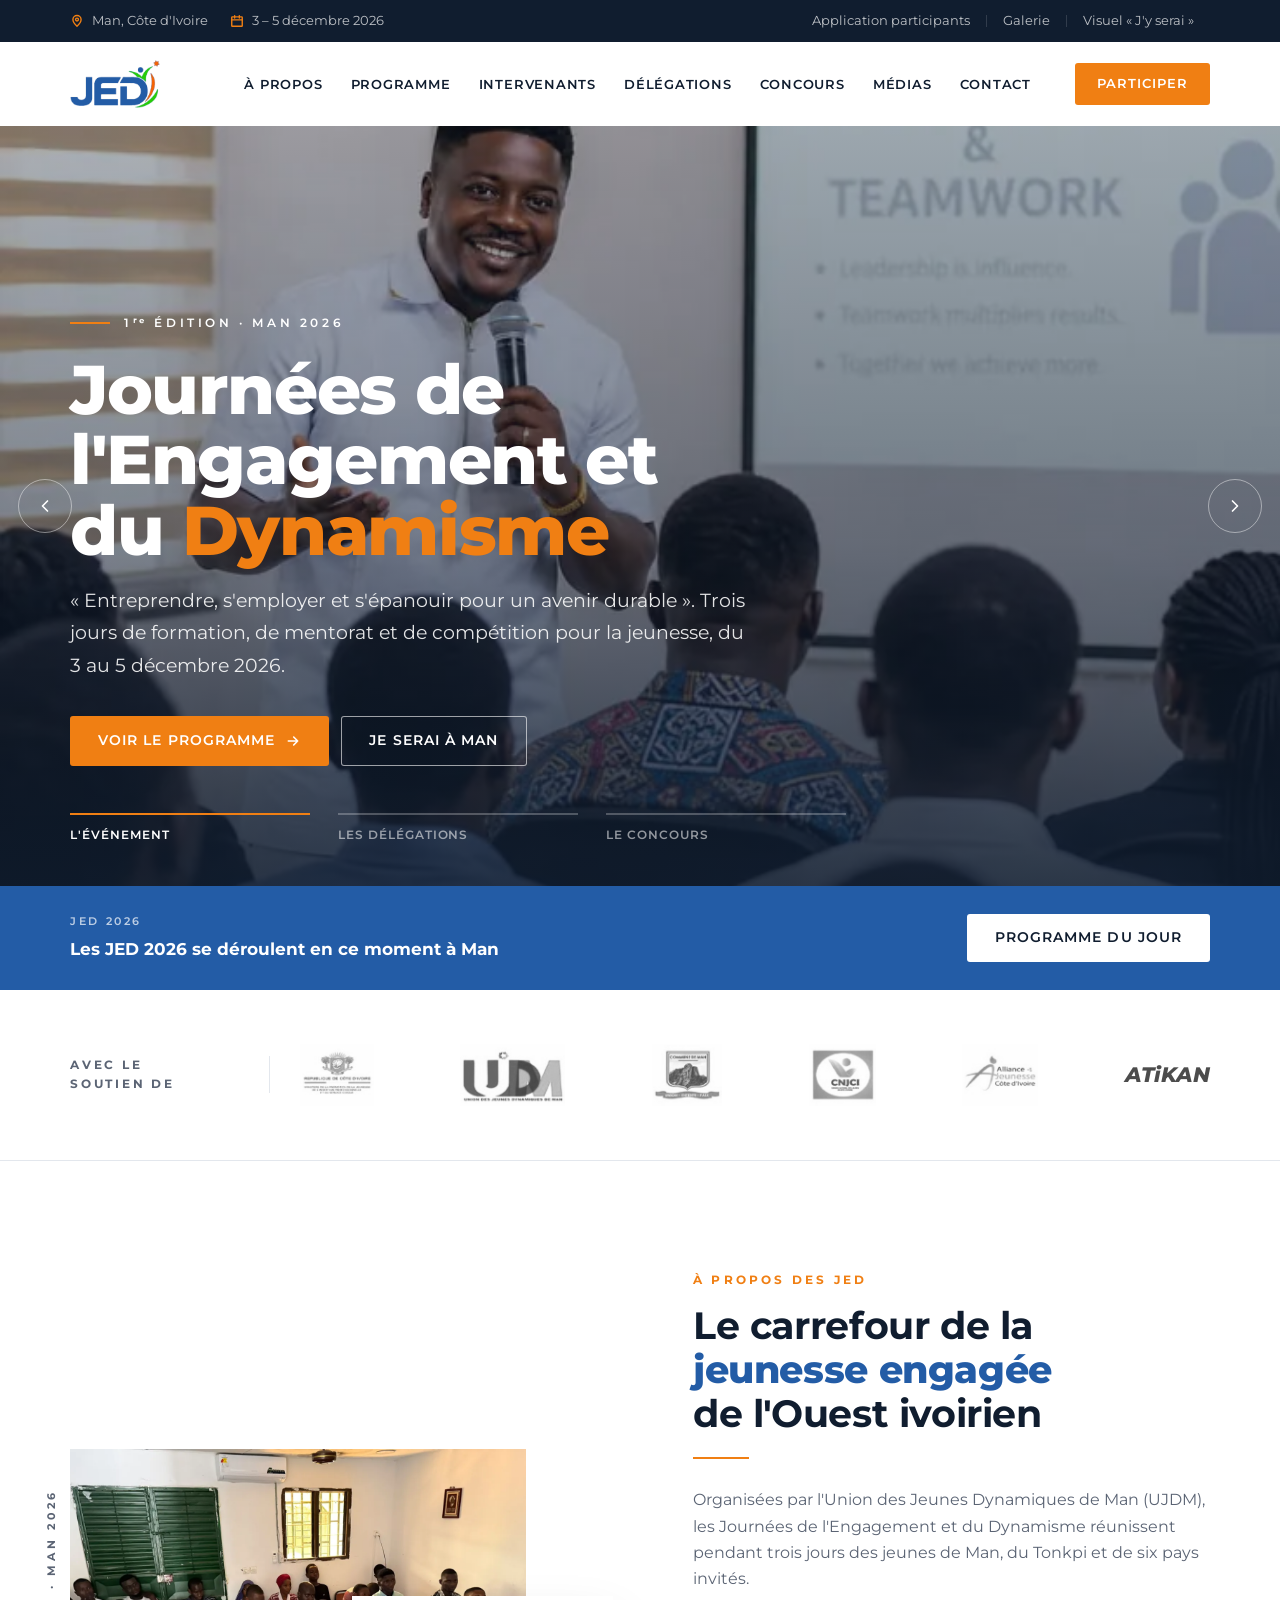
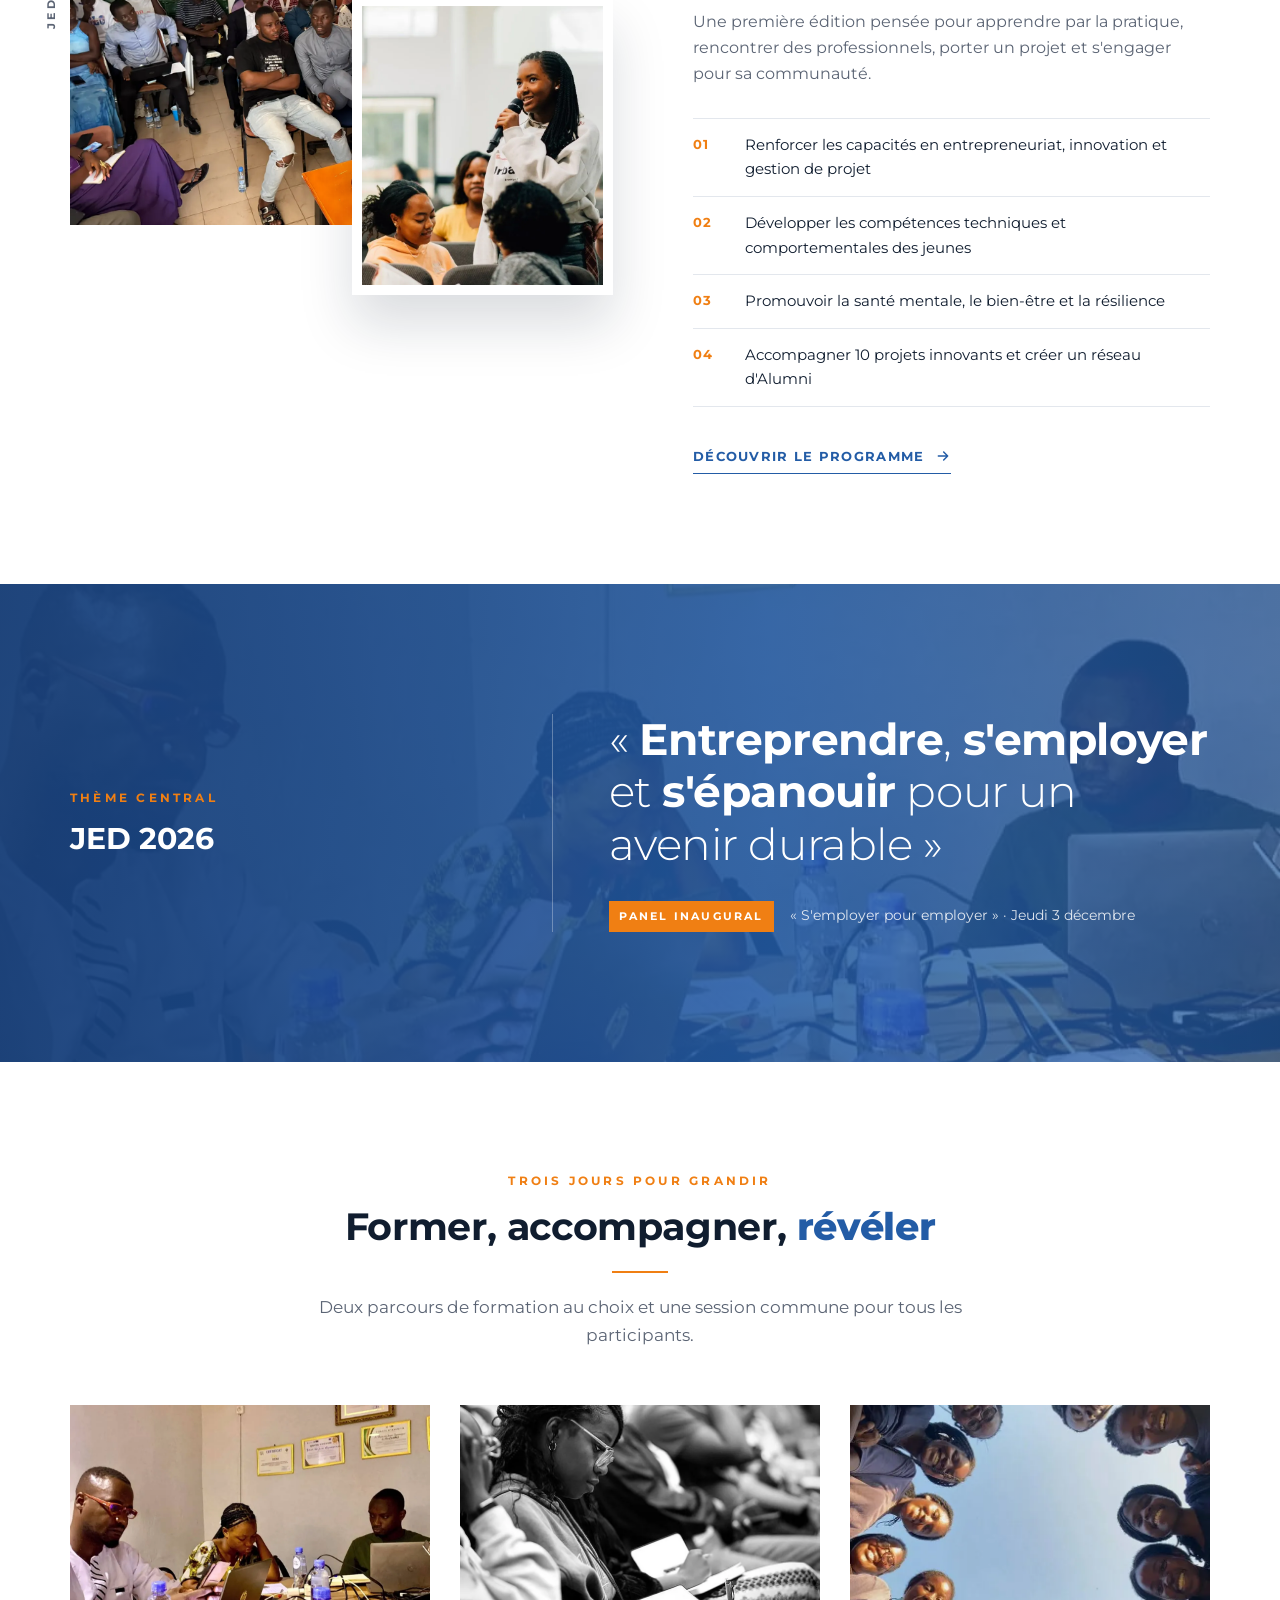
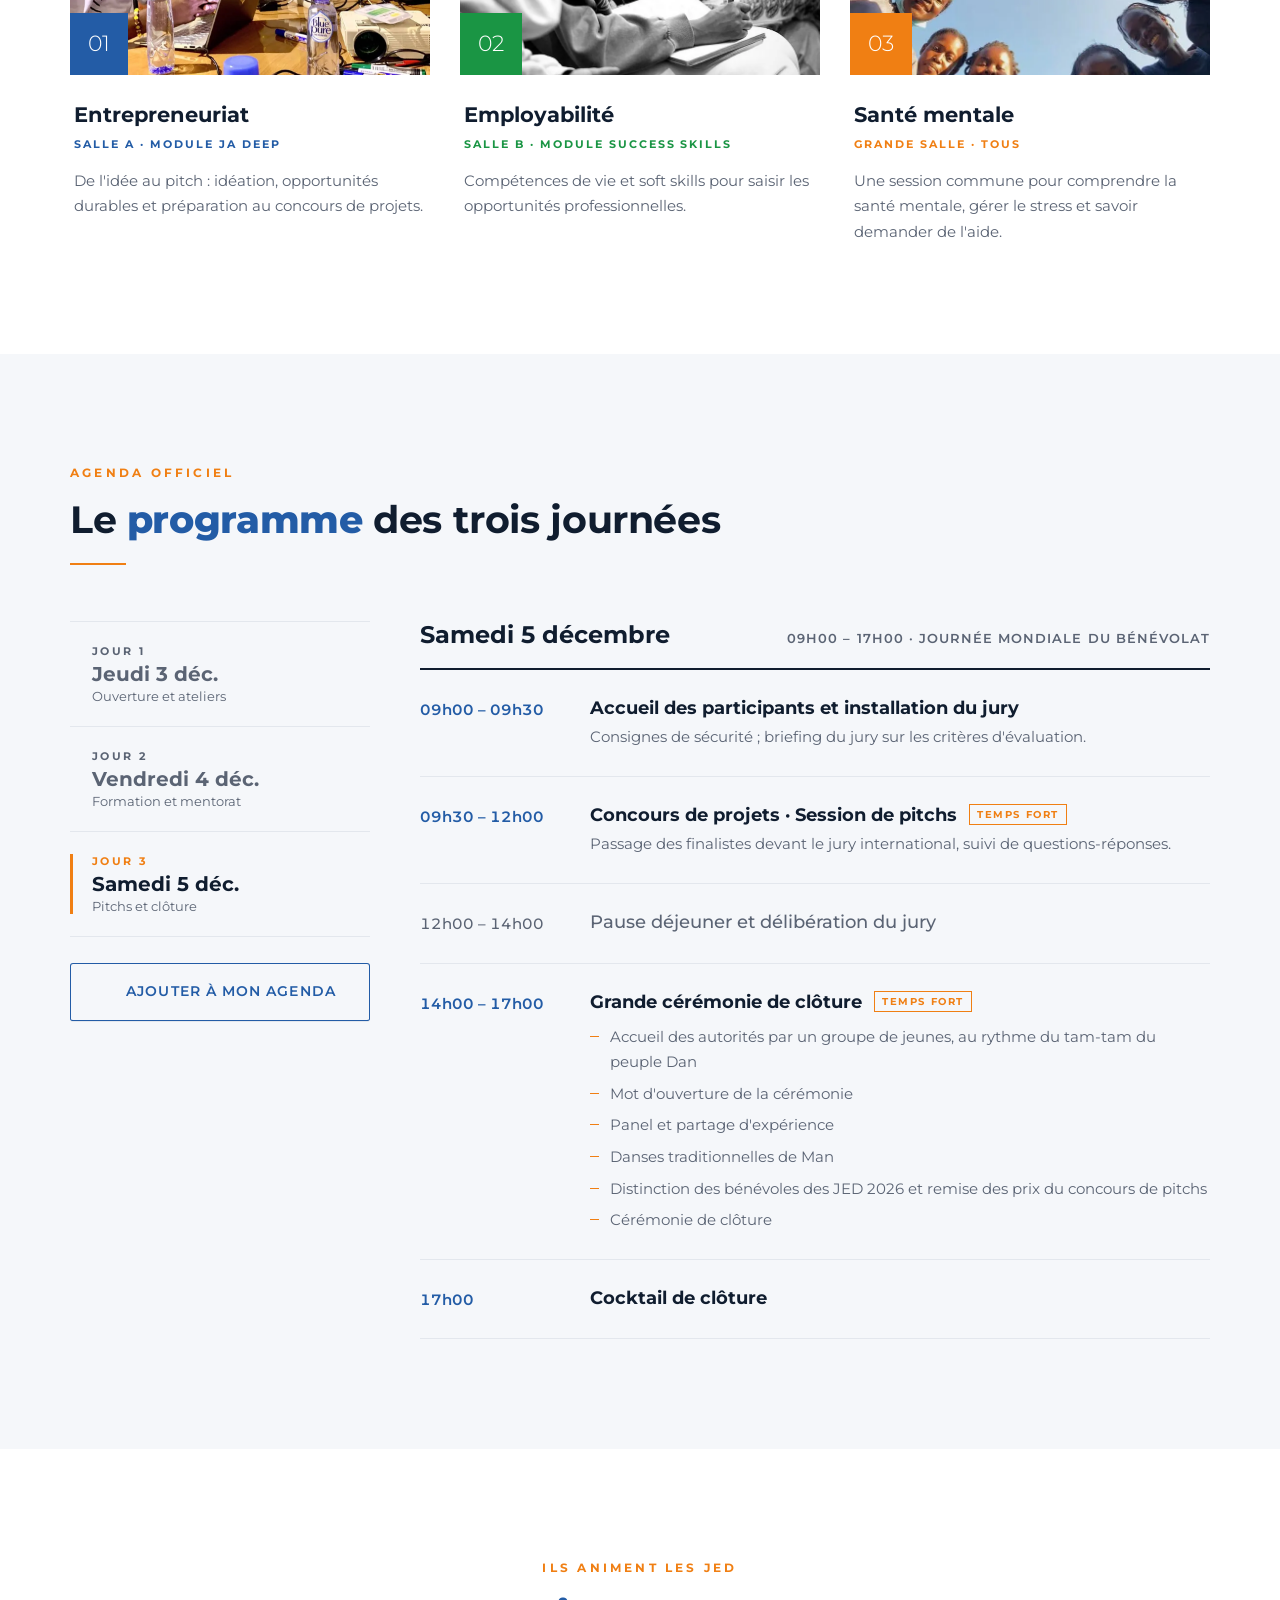
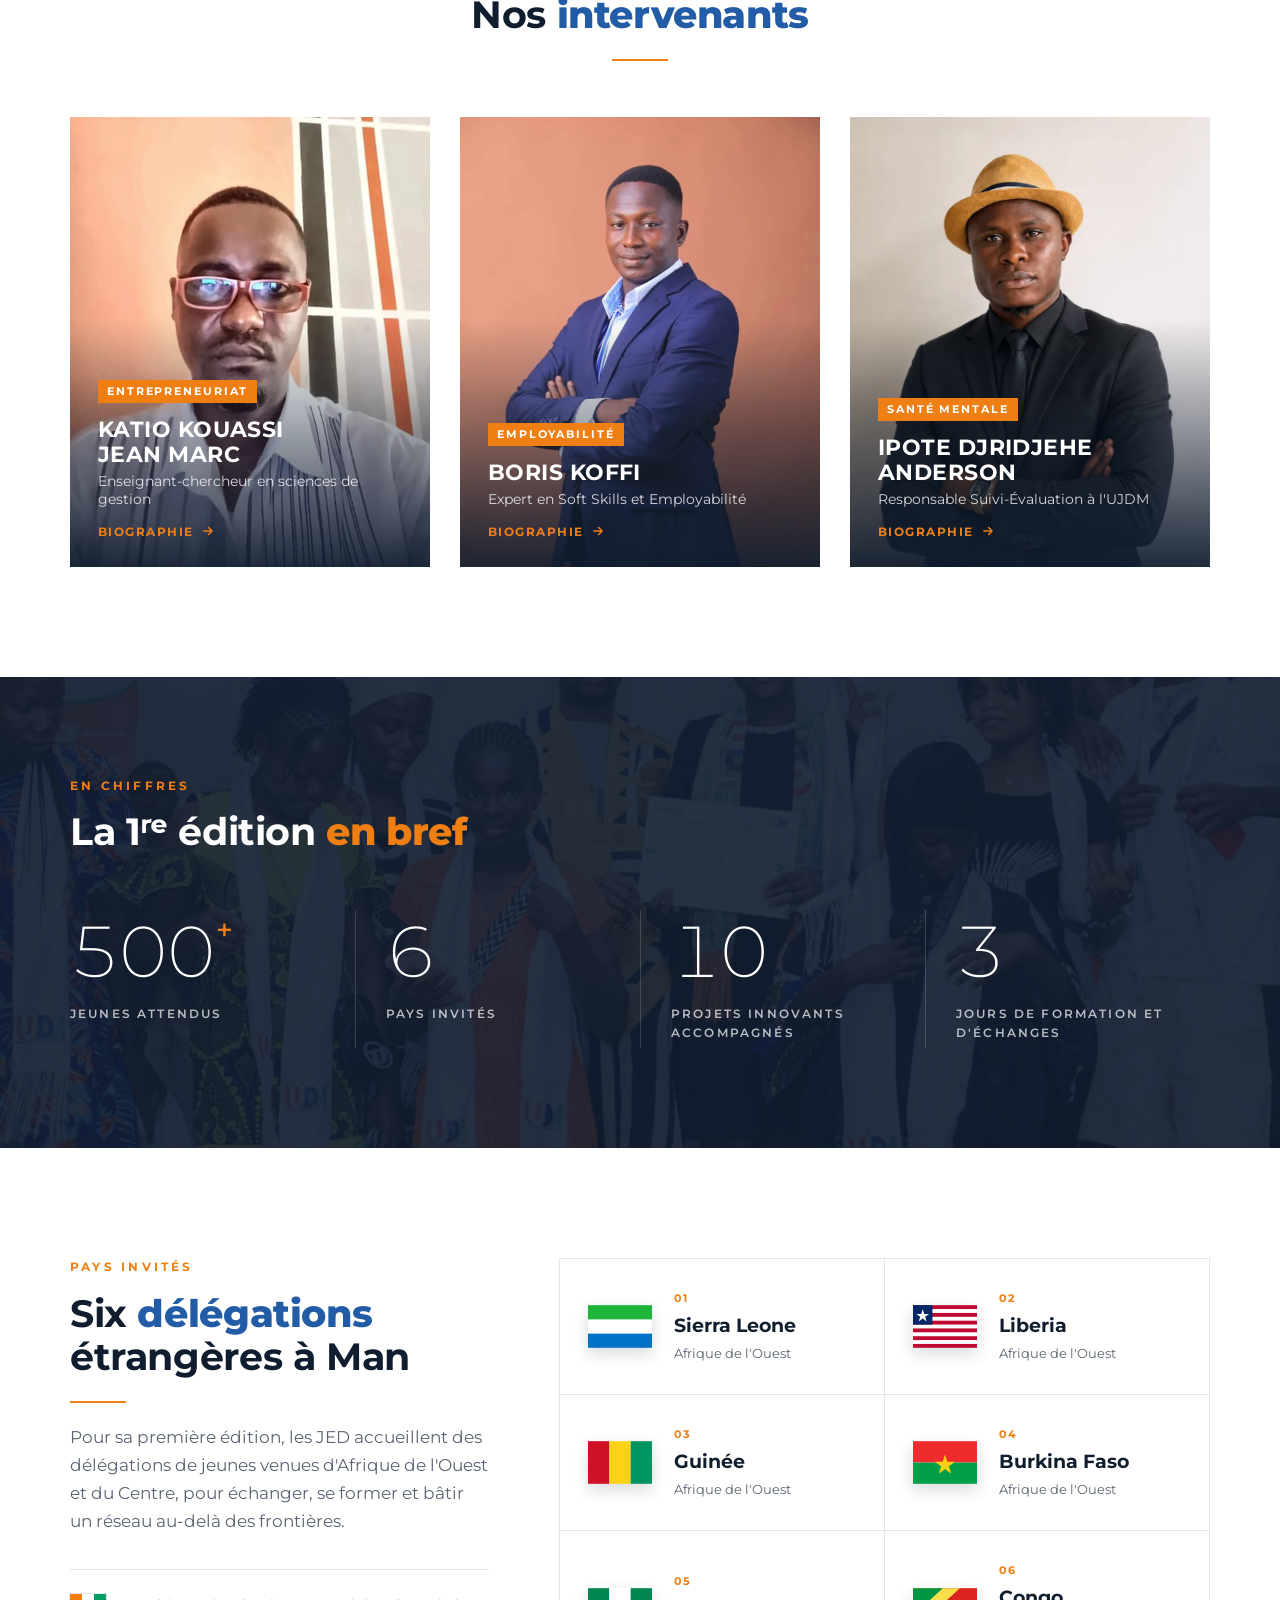
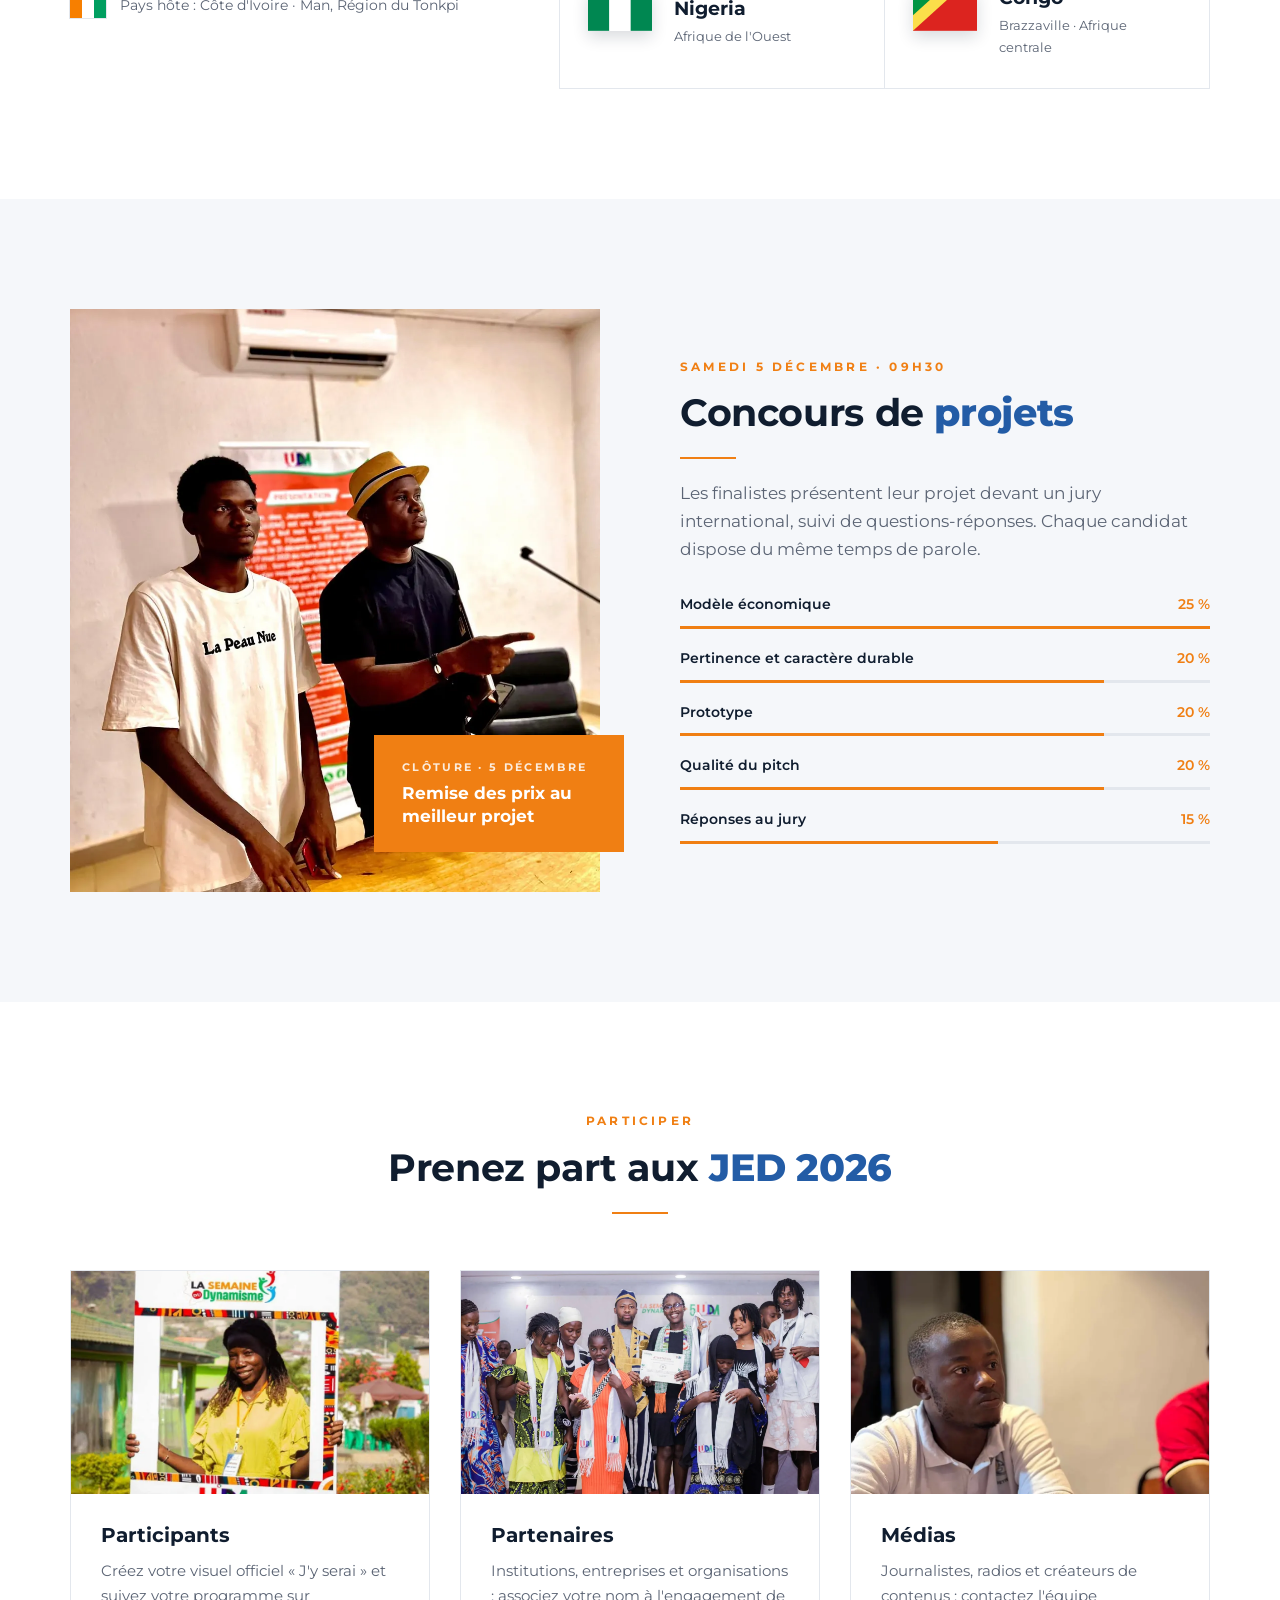
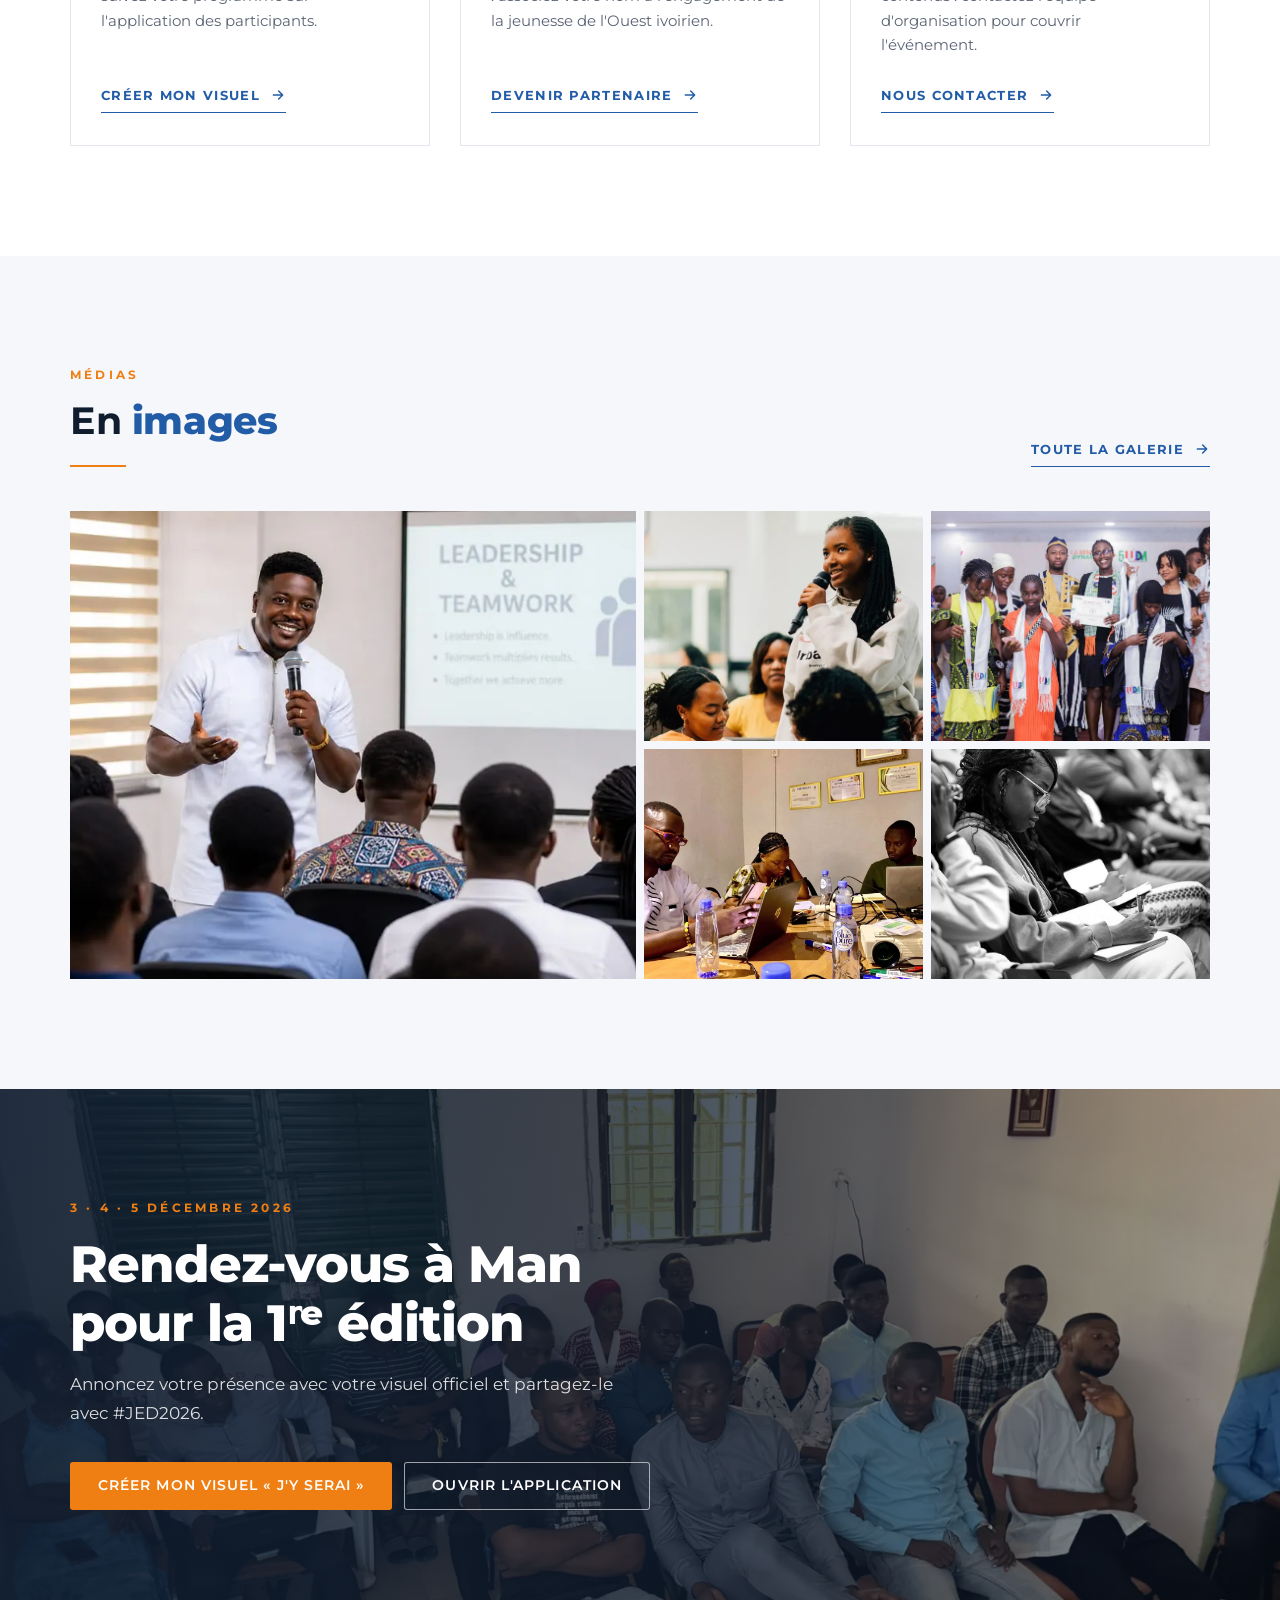
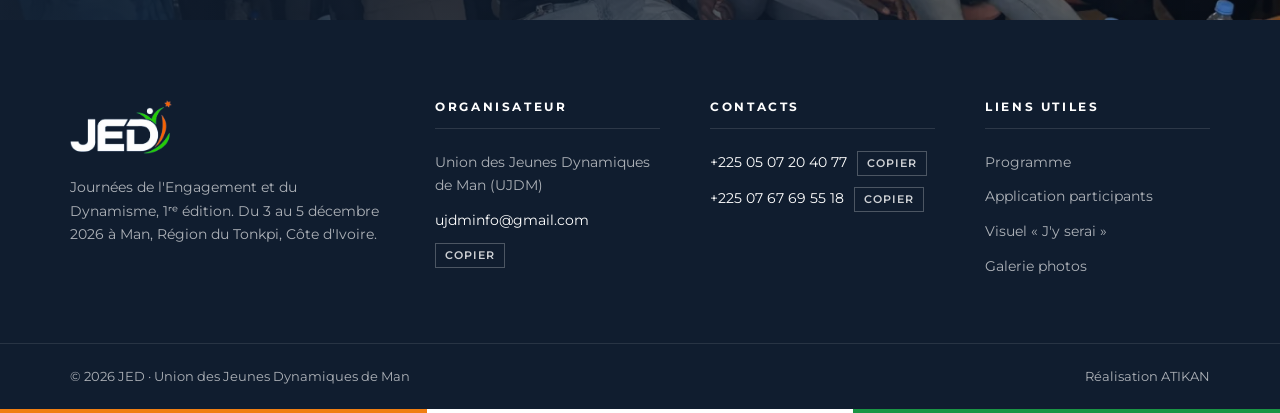
==== commit 733ccaf9: "Ajout du troisième intervenant : Katio Kouassi Jean Marc Co-Authored-By: Claude Opus 5.5 <noreply@an" ====
--- a/index.html
+++ b/index.html
@@ -210,7 +210,7 @@
 .dl .bio ul{margin:0;padding:0;list-style:none;display:grid;gap:10px}
 .dl .bio ul li{padding-left:22px;position:relative}
 .dl .bio ul li::before{content:"";position:absolute;left:0;top:12px;width:10px;height:1px;background:var(--orange)}
-.dl .x{position:absolute;right:14px;top:14px;width:44px;height:44px;border:0;background:#fff;cursor:pointer;display:grid;place-items:center}
+dialog .x{position:absolute;z-index:2;color:var(--nuit);box-shadow:0 4px 14px rgba(0,0,0,.18);right:14px;top:14px;width:44px;height:44px;border:0;background:#fff;cursor:pointer;display:grid;place-items:center}
 
 .chif{position:relative;color:#fff;overflow:hidden;padding-block:100px}
 .chif>img{position:absolute;inset:0;width:100%;height:100%;object-fit:cover}
@@ -522,6 +522,10 @@
     <div class="w">
       <div class="st c rv"><span class="lab">Ils animent les JED</span><h2>Nos <b>intervenants</b></h2><span class="fil"></span></div>
       <div class="spk">
+        <button class="sp rv" type="button" data-bio="katio">
+          <img src="img/katio.webp" alt="" loading="lazy">
+          <div class="tx"><span class="tg">Entrepreneuriat</span><h3>Katio Kouassi Jean Marc</h3><div class="rl">Enseignant-chercheur en sciences de gestion</div><div class="pl">Biographie <svg width="14" height="14" viewBox="0 0 24 24" fill="none" stroke="currentColor" stroke-width="2.6" stroke-linecap="round" stroke-linejoin="round"><path d="M5 12h14m-6-6 6 6-6 6"/></svg></div></div>
+        </button>
         <button class="sp rv" type="button" data-bio="boris">
           <img src="img/boris.webp" alt="" loading="lazy">
           <div class="tx"><span class="tg">Employabilité</span><h3>Boris Koffi</h3><div class="rl">Expert en Soft Skills et Employabilité</div><div class="pl">Biographie <svg width="14" height="14" viewBox="0 0 24 24" fill="none" stroke="currentColor" stroke-width="2.6" stroke-linecap="round" stroke-linejoin="round"><path d="M5 12h14m-6-6 6 6-6 6"/></svg></div></div>
@@ -530,10 +534,6 @@
           <img src="img/ipote.webp" alt="" loading="lazy">
           <div class="tx"><span class="tg">Santé mentale</span><h3>Ipote Djridjehe Anderson</h3><div class="rl">Responsable Suivi-Évaluation à l'UJDM</div><div class="pl">Biographie <svg width="14" height="14" viewBox="0 0 24 24" fill="none" stroke="currentColor" stroke-width="2.6" stroke-linecap="round" stroke-linejoin="round"><path d="M5 12h14m-6-6 6 6-6 6"/></svg></div></div>
         </button>
-        <div class="sp vide rv">
-          <div class="ic"><svg width="110" height="110" viewBox="0 0 24 24" fill="none" stroke="currentColor" stroke-width="1" stroke-linecap="round"><circle cx="12" cy="8.5" r="4"/><path d="M4 21c1.2-4.2 4.2-6.3 8-6.3s6.8 2.1 8 6.3"/></svg></div>
-          <div class="tx"><span class="tg">À venir</span><h3>Bientôt annoncé</h3><div class="rl">Un nouvel intervenant sera dévoilé prochainement</div></div>
-        </div>
       </div>
     </div>
   </section>
@@ -731,6 +731,7 @@
     const a=document.createElement('a'); a.href=URL.createObjectURL(new Blob([ics],{type:'text/calendar'})); a.download='JED2026.ics'; document.body.appendChild(a); a.click(); a.remove(); });
 
   const BIO={
+   katio:{n:'Katio Kouassi Jean Marc',r:'Enseignant-chercheur en sciences de gestion',img:'img/katio.webp',t:'<ul><li>Enseignant-chercheur UJLoG (UFR&#8209;SEG)</li><li>Consultant, bénévole et formateur (INGA)</li></ul><p>Daloa, Côte d\'Ivoire</p>'},
    boris:{n:'Boris Koffi',r:'Expert en Soft Skills et Employabilité',img:'img/boris.webp',t:'<p>Consultant en insertion professionnelle, formateur et coach en développement des compétences comportementales, Boris Koffi accompagne depuis plusieurs années les jeunes et les femmes dans le développement de leur potentiel, leur orientation professionnelle et leur accès aux opportunités d\'emploi.</p><p>Fort d\'une expérience dans la conception et l\'animation de programmes de formation, il intervient notamment sur les soft skills, l\'intelligence émotionnelle, la confiance en soi, la communication professionnelle et les techniques de recherche d\'emploi : CV, lettre de motivation, entretien d\'embauche et stratégie de recherche d\'opportunités.</p><p>Directeur des Programmes à African Youth Solution Academy et membre du comité consultatif jeunesse auprès de la Délégation de l\'Union européenne en Côte d\'Ivoire, il œuvre pour le renforcement des compétences et l\'autonomisation des jeunes.</p>'},
    ipote:{n:'Ipote Djridjehe Anderson',r:'Responsable Suivi-Évaluation à l\'UJDM',img:'img/ipote.webp',t:'<ul><li>Spécialiste en développement communautaire (SEC)</li><li>Formateur et accompagnateur en leadership et autonomisation des adolescent·e·s</li><li>Acteur engagé dans la promotion de la santé mentale et du bien-être des jeunes</li><li>Membre du Youth Sounding Board (YSB) de l\'Union européenne en Côte d\'Ivoire</li><li>Membre de la Task Force Société civile – Team Europe</li></ul>'}};
   const dlg=document.getElementById('bio');
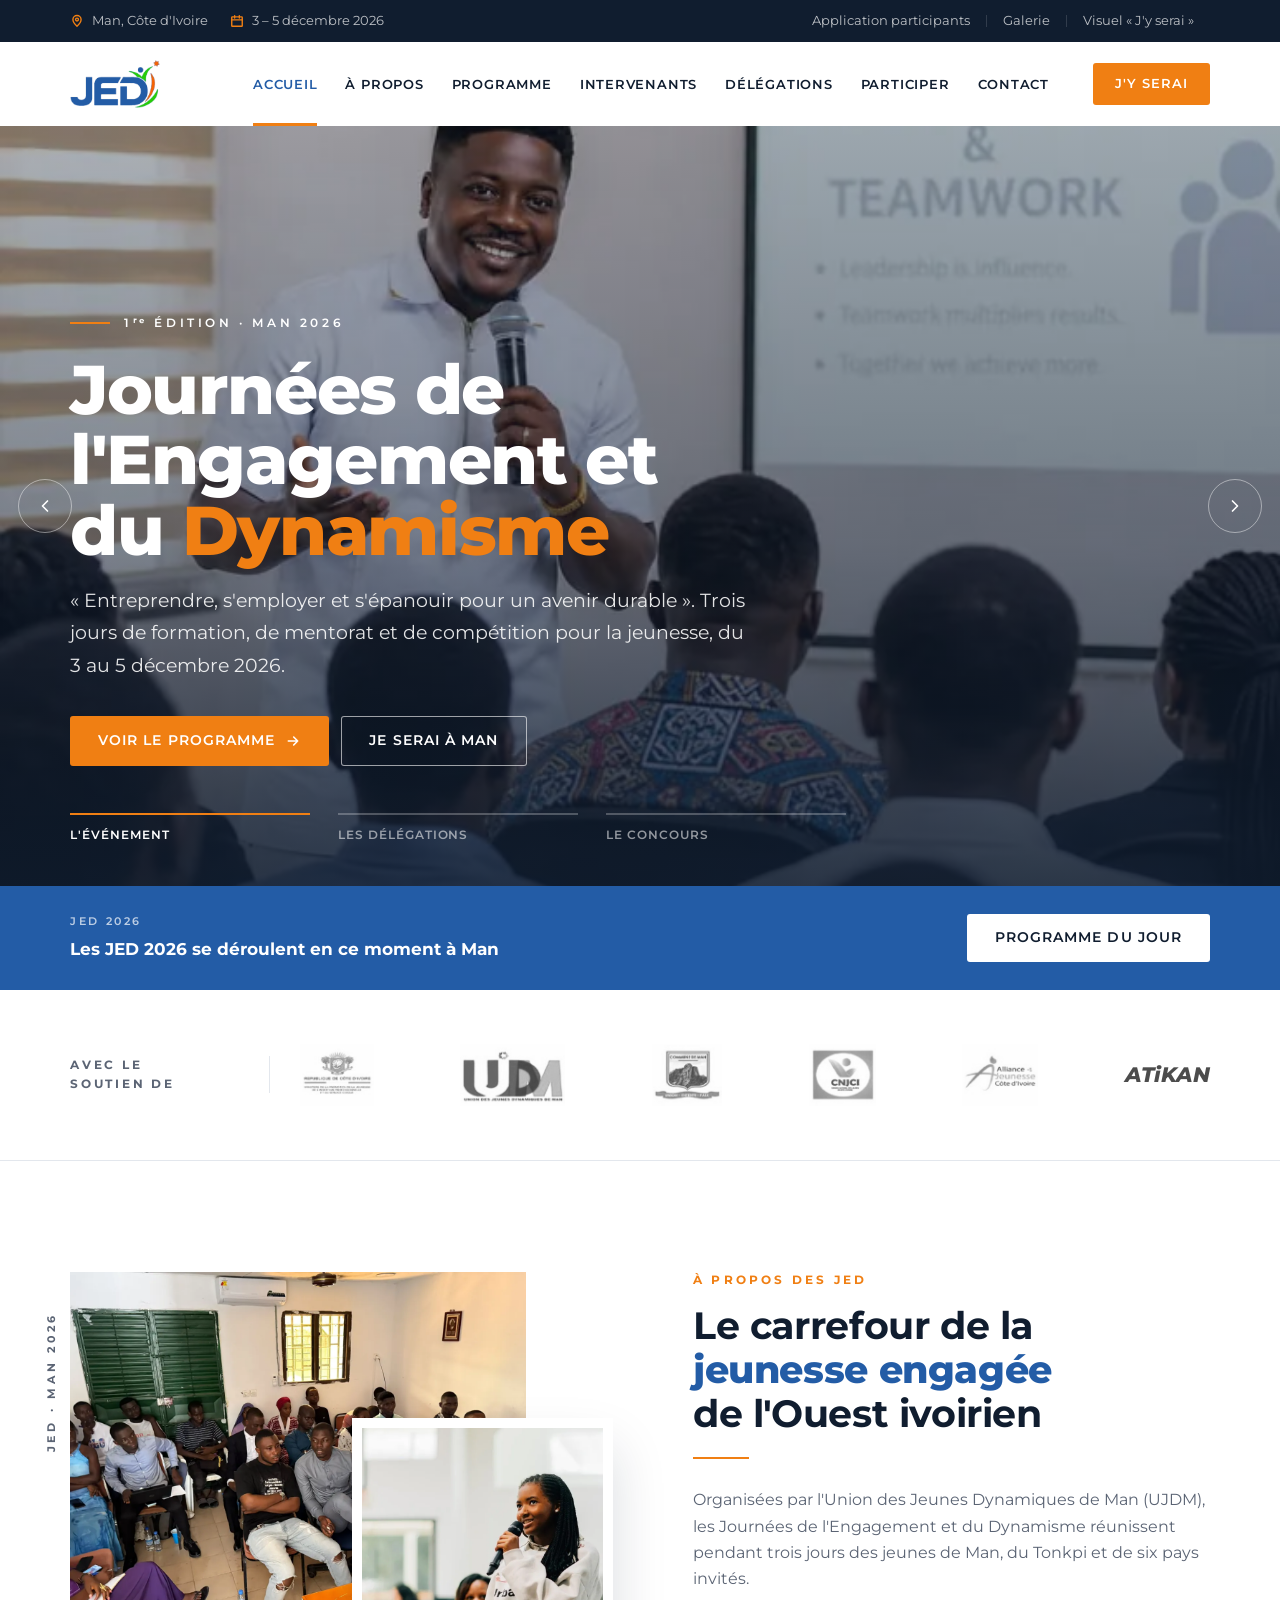
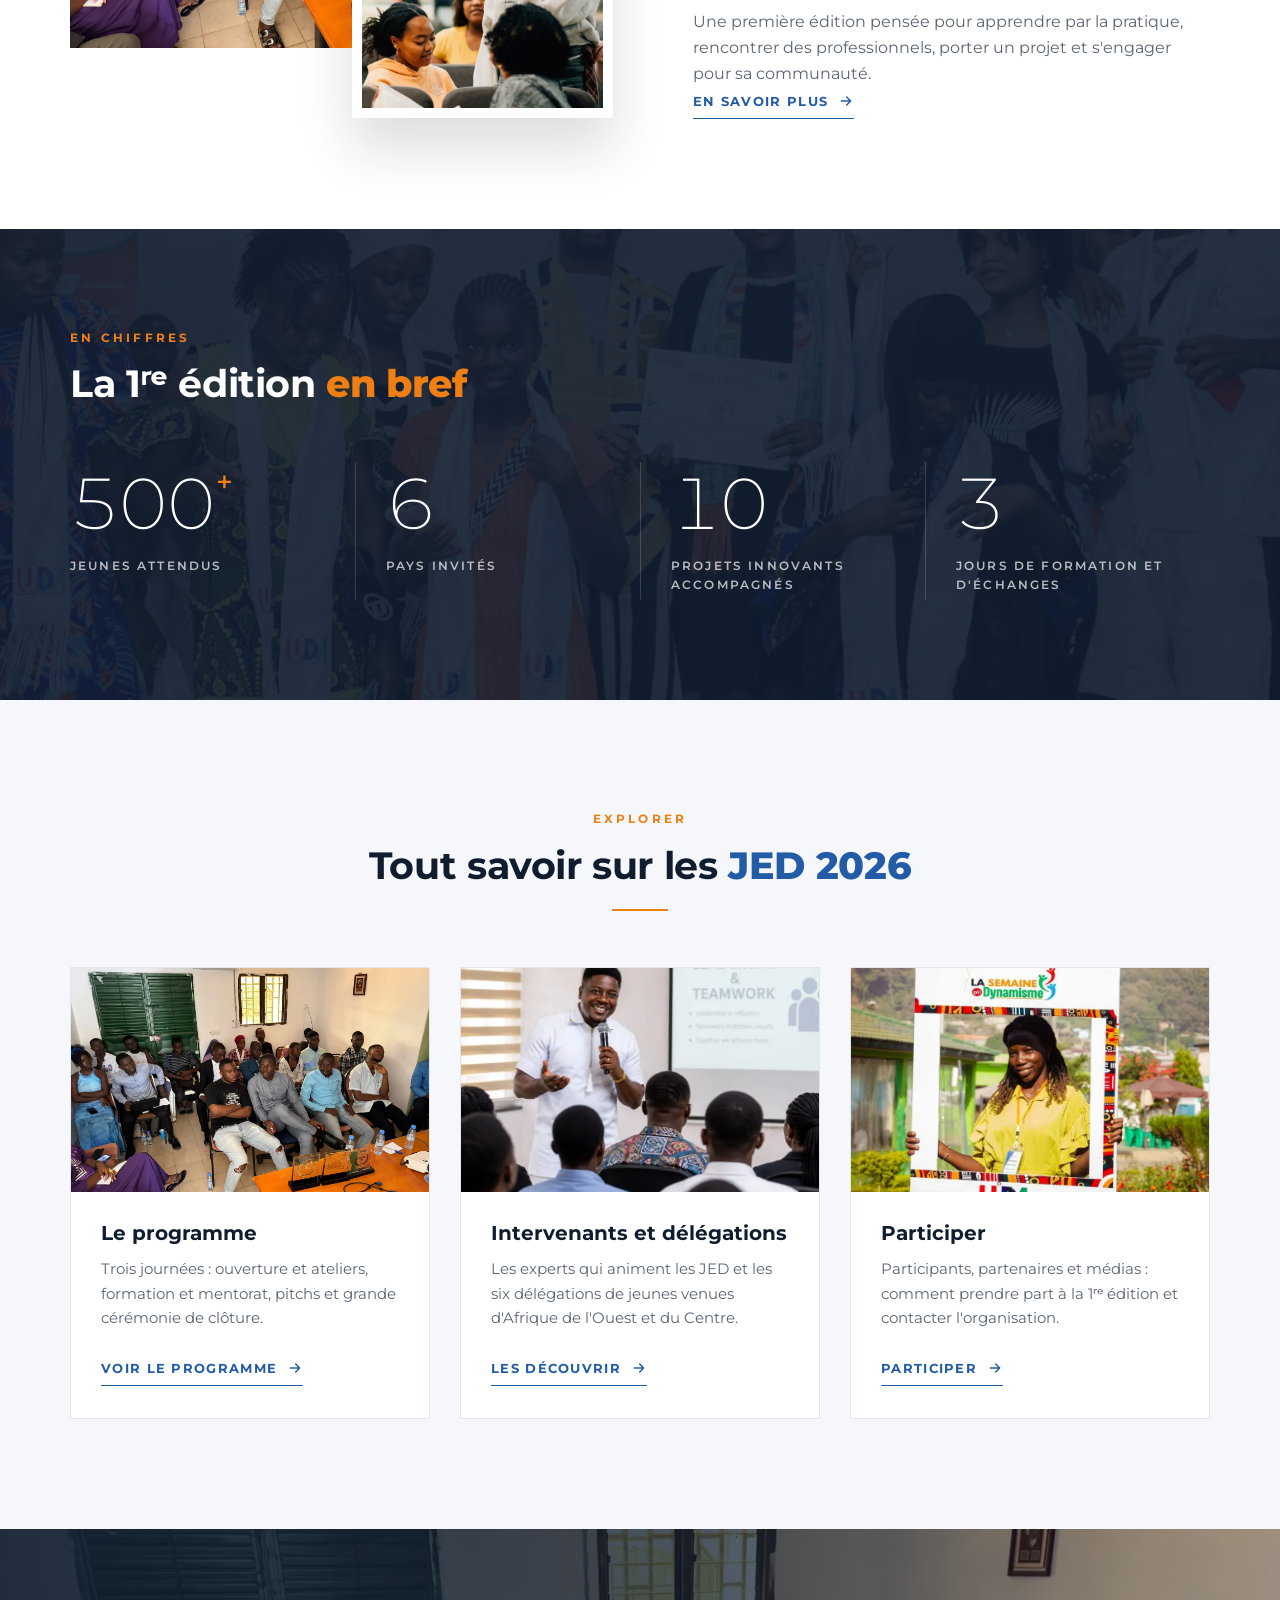
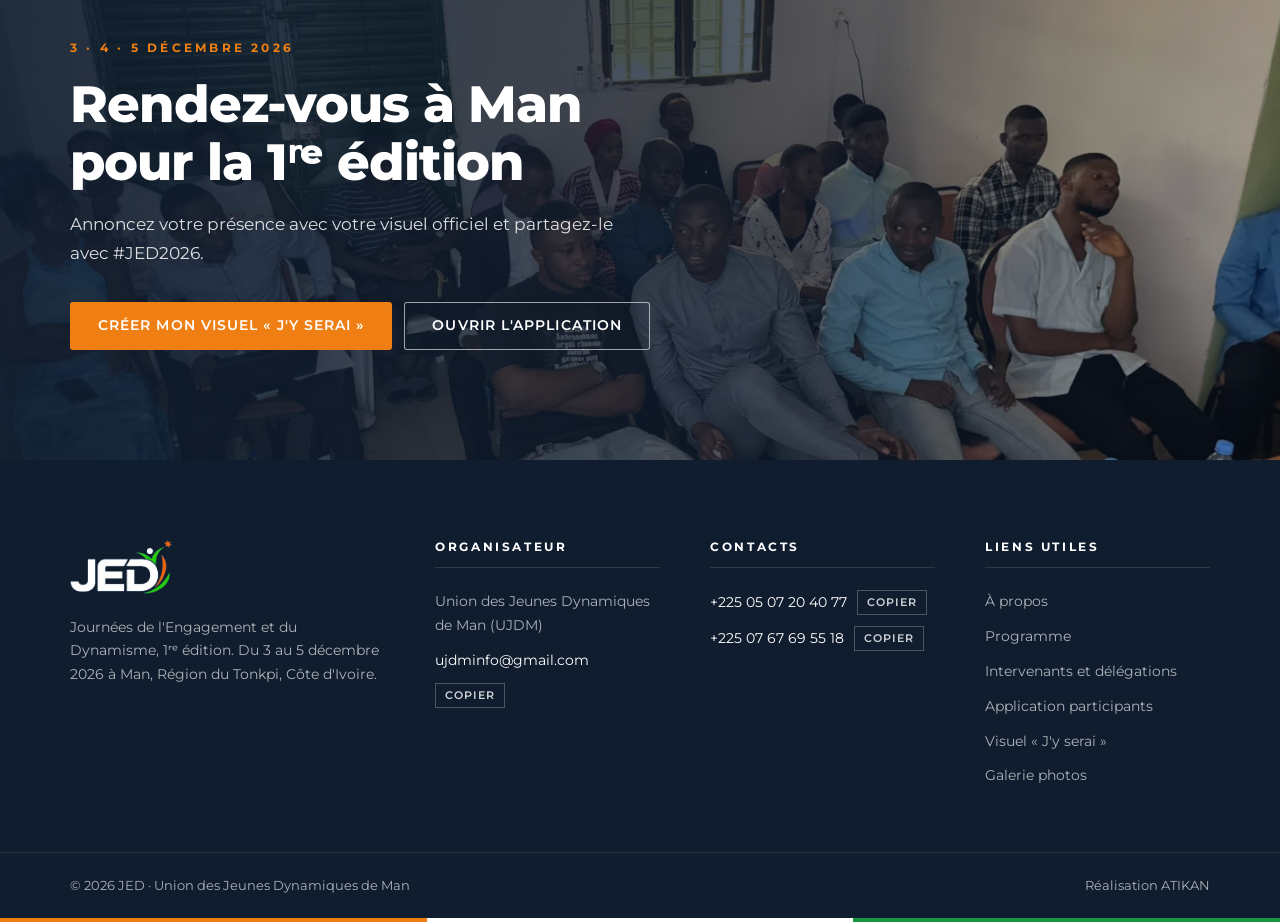
==== commit 4e127e3a: "Site JED 2026 organisé en pages : accueil, à propos, programme, intervenants et délégations, partici" ====
--- a/index.html
+++ b/index.html
@@ -3,8 +3,6 @@
 <head>
 <meta charset="utf-8">
 <meta name="viewport" content="width=device-width,initial-scale=1,viewport-fit=cover">
-</head>
-<body>
 <title>JED 2026 · Man</title>
 <meta name="claude:viewport-fit-sides" content="cover">
 <meta name="description" content="JED 2026, Journées de l'Engagement et du Dynamisme, du 3 au 5 décembre 2026 à Man, Côte d'Ivoire. Organisées par l'Union des Jeunes Dynamiques de Man (UJDM).">
@@ -12,351 +10,9 @@
 <link rel="preconnect" href="https://fonts.googleapis.com">
 <link rel="preconnect" href="https://fonts.gstatic.com" crossorigin>
 <link rel="stylesheet" href="https://fonts.googleapis.com/css2?family=Montserrat:ital,wght@0,300;0,400;0,500;0,600;0,700;0,800;1,400;1,500&display=swap">
-<style>
-:root{
-  --bleu:#235CA6; --bleuF:#173F78; --orange:#F07F13; --orangeF:#D96C06; --vert:#1A9544; --nuit:#101D2F;
-  --fond:#FFFFFF; --fond2:#F5F7FA; --encre:#101D2F; --gris:#5B6474; --trait:#E3E7ED;
-  --f:"Montserrat","Segoe UI",Arial,sans-serif; --max:1180px; color-scheme:light;
-}
-*{box-sizing:border-box}
-html{scroll-behavior:smooth;scroll-padding-top:84px}
-body{margin:0;overflow-x:clip;background:var(--fond);color:var(--encre);font:400 15.5px/1.7 var(--f);-webkit-font-smoothing:antialiased}
-img{max-width:100%;display:block}
-a{color:inherit}
-:focus-visible{outline:2px solid var(--orange);outline-offset:3px}
-.w{max-width:var(--max);margin:0 auto;padding-left:max(20px,env(safe-area-inset-left,0px));padding-right:max(20px,env(safe-area-inset-right,0px))}
-h1,h2,h3{margin:0;line-height:1.15;text-wrap:balance;overflow-wrap:break-word}
-p{margin:0}
-section{padding-block:110px}
-
-.st{margin-bottom:56px}
-.st.c{text-align:center}
-.lab{display:block;font-size:11.5px;font-weight:700;letter-spacing:.28em;text-transform:uppercase;color:var(--orange)}
-.st h2{font-size:clamp(26px,3.1vw,38px);font-weight:700;letter-spacing:-.01em;color:var(--nuit);margin-top:14px}
-.st h2 b{font-weight:800;color:var(--bleu)}
-.st .fil{display:block;width:56px;height:2px;background:var(--orange);margin-top:22px}
-.st.c .fil{margin-inline:auto}
-.st p{color:var(--gris);font-size:16.5px;max-width:62ch;margin-top:20px}
-.st.c p{margin-inline:auto}
-
-.bt{display:inline-flex;align-items:center;justify-content:center;gap:10px;white-space:nowrap;text-decoration:none;font:600 13.5px/1 var(--f);letter-spacing:.08em;text-transform:uppercase;padding:17px 28px;border-radius:3px;border:0;cursor:pointer;transition:background .25s,color .25s,box-shadow .25s}
-.bt svg{transition:transform .25s}
-.bt:hover svg{transform:translateX(4px)}
-.bt.o{background:var(--orange);color:#fff}.bt.o:hover{background:var(--orangeF)}
-.bt.b{background:var(--bleu);color:#fff}.bt.b:hover{background:var(--bleuF)}
-.bt.l{background:#fff;color:var(--nuit)}.bt.l:hover{background:var(--fond2)}
-.bt.g{background:transparent;color:#fff;box-shadow:inset 0 0 0 1px rgba(255,255,255,.6)}.bt.g:hover{background:rgba(255,255,255,.12)}
-.bt.t{background:transparent;color:var(--bleu);box-shadow:inset 0 0 0 1px var(--bleu)}.bt.t:hover{background:var(--bleu);color:#fff}
-.lien{display:inline-flex;align-items:center;gap:10px;font-weight:700;font-size:13px;letter-spacing:.1em;text-transform:uppercase;color:var(--bleu);text-decoration:none;padding-bottom:6px;border-bottom:1px solid currentColor}
-.lien:hover{color:var(--orange)}
-
-.info{background:var(--nuit);color:rgba(255,255,255,.72);font-size:12.5px}
-.info .w{display:flex;align-items:center;justify-content:space-between;gap:16px;min-height:42px}
-.info .g{display:flex;align-items:center;gap:22px}
-.info .g span{display:flex;align-items:center;gap:8px}
-.info svg{color:var(--orange)}
-.info nav{display:flex}
-.info nav a{text-decoration:none;padding:0 16px;border-left:1px solid rgba(255,255,255,.14);line-height:1}
-.info nav a:first-child{border-left:0}
-.info nav a:hover{color:#fff}
-
-body::before{content:"";position:fixed;inset:0 0 auto;height:env(safe-area-inset-top,0px);z-index:60;background:#fff}
-header{position:sticky;top:env(safe-area-inset-top,0px);z-index:50;background:#fff;transition:box-shadow .3s}
-header.ombre{box-shadow:0 10px 30px rgba(16,29,47,.08)}
-header .w{display:flex;align-items:center;gap:30px;height:84px}
-.logo img{height:48px;width:auto}
-.menu{display:flex;margin-left:auto;height:100%}
-.menu a{display:flex;align-items:center;white-space:nowrap;text-decoration:none;font-weight:600;font-size:13px;letter-spacing:.06em;text-transform:uppercase;padding:0 14px;color:var(--nuit);position:relative}
-.menu a::after{content:"";position:absolute;left:14px;right:14px;bottom:0;height:3px;background:var(--orange);transform:scaleX(0);transform-origin:left;transition:transform .3s}
-.menu a:hover::after{transform:scaleX(1)}
-.menu a:hover{color:var(--bleu)}
-header .bt{padding:15px 22px;font-size:12.5px}
-.burger{display:none;margin-left:auto;background:none;border:0;width:44px;height:44px;cursor:pointer;color:var(--nuit)}
-
-.hero{position:relative;height:min(760px,calc(100vh - 126px));min-height:560px;overflow:hidden;background:var(--nuit);color:#fff}
-.slide{position:absolute;inset:0;opacity:0;visibility:hidden;transition:opacity 1.2s ease,visibility 0s 1.2s}
-.slide.on{opacity:1;visibility:visible;transition:opacity 1.2s ease}
-.slide>img{position:absolute;inset:0;width:100%;height:100%;object-fit:cover;transform:scale(1.06);transition:transform 8s linear}
-.slide.on>img{transform:scale(1)}
-.slide::after{content:"";position:absolute;inset:0;background:linear-gradient(180deg,rgba(16,29,47,.35) 0%,rgba(16,29,47,.55) 55%,rgba(16,29,47,.88) 100%)}
-.slide .w{position:relative;z-index:2;height:100%;display:flex;flex-direction:column;justify-content:flex-end;padding-block:0 120px}
-.slide .k{font-size:12px;font-weight:600;letter-spacing:.3em;text-transform:uppercase;color:#fff;display:flex;align-items:center;gap:14px}
-.slide .k::before{content:"";width:40px;height:2px;background:var(--orange)}
-.slide h1,.slide h2{font-size:clamp(34px,5.4vw,72px);font-weight:800;letter-spacing:-.02em;line-height:1.02;margin-top:20px;max-width:15ch}
-.slide h1 span,.slide h2 span{color:var(--orange)}
-.slide .sous{font-size:clamp(15px,1.5vw,19px);margin-top:20px;max-width:52ch;color:rgba(255,255,255,.88)}
-.slide .ctas{display:flex;flex-wrap:wrap;gap:12px;margin-top:34px}
-.slide.on .anim>*{animation:monte 1s cubic-bezier(.2,.8,.2,1) both}
-.slide.on .anim>*:nth-child(2){animation-delay:.12s}.slide.on .anim>*:nth-child(3){animation-delay:.24s}.slide.on .anim>*:nth-child(4){animation-delay:.36s}
-@keyframes monte{from{opacity:0;transform:translateY(24px)}to{opacity:1;transform:none}}
-.fl{position:absolute;z-index:3;top:50%;transform:translateY(-50%);width:54px;height:54px;border-radius:50%;border:1px solid rgba(255,255,255,.45);background:transparent;color:#fff;display:grid;place-items:center;cursor:pointer;transition:background .25s,border-color .25s}
-.fl:hover{background:var(--orange);border-color:var(--orange)}
-.fl.p{left:max(18px,env(safe-area-inset-left,0px))}.fl.n{right:max(18px,env(safe-area-inset-right,0px))}
-.prog-sl{position:absolute;z-index:3;left:0;right:0;bottom:44px}
-.prog-sl .w{display:flex;gap:28px}
-.prog-sl button{flex:1;max-width:240px;background:none;border:0;padding:14px 0 0;text-align:left;color:rgba(255,255,255,.55);font:600 12px var(--f);letter-spacing:.08em;text-transform:uppercase;cursor:pointer;position:relative}
-.prog-sl button::before{content:"";position:absolute;left:0;right:0;top:0;height:2px;background:rgba(255,255,255,.25)}
-.prog-sl button i{position:absolute;left:0;top:0;height:2px;width:0;background:var(--orange)}
-.prog-sl button.on{color:#fff}
-.prog-sl button.on i{animation:barre 7s linear forwards}
-@keyframes barre{to{width:100%}}
-
-.cpt{background:var(--bleu);color:#fff}
-.cpt .w{display:grid;grid-template-columns:minmax(0,1.4fr) repeat(4,minmax(0,1fr)) auto;align-items:center}
-.cpt .t{padding:26px 0}
-.cpt .t small{display:block;font-size:11px;font-weight:600;letter-spacing:.24em;text-transform:uppercase;color:rgba(255,255,255,.7)}
-.cpt .t b{display:block;font-size:17px;font-weight:700;margin-top:4px}
-.cpt .u{text-align:center;padding:22px 6px;border-left:1px solid rgba(255,255,255,.16)}
-.cpt .u b{display:block;height:42px;overflow:hidden;font:300 38px/42px var(--f);font-variant-numeric:tabular-nums}
-.cpt .u b i{display:block;font-style:normal}
-.cpt .u b i.r{animation:roule .45s cubic-bezier(.2,.8,.2,1)}
-@keyframes roule{from{transform:translateY(-100%);opacity:0}to{transform:none;opacity:1}}
-.cpt .u span{font-size:10.5px;font-weight:600;letter-spacing:.2em;text-transform:uppercase;color:rgba(255,255,255,.7)}
-.cpt .bt{margin-left:28px}
-.cpt.live .w{grid-template-columns:1fr auto}
-
-.parts{padding-block:54px;border-bottom:1px solid var(--trait)}
-.parts .w{display:grid;grid-template-columns:200px minmax(0,1fr);align-items:center;gap:30px}
-.parts h2{font-size:11.5px;font-weight:700;letter-spacing:.24em;text-transform:uppercase;color:var(--gris);line-height:1.6;padding-right:20px;border-right:1px solid var(--trait)}
-.plg{display:flex;justify-content:space-between;align-items:center;gap:26px;flex-wrap:wrap}
-.plg img{height:62px;width:auto;object-fit:contain;filter:grayscale(1);opacity:.75;transition:filter .35s,opacity .35s}
-.plg img:hover{filter:none;opacity:1}
-.plg .atk{font:800 italic 21px var(--f);color:#111;opacity:.75}
-
-.ap .g{display:grid;grid-template-columns:minmax(0,1.05fr) minmax(0,1fr);gap:80px;align-items:center}
-.col{position:relative;padding:0 0 70px 0}
-.col .a{width:84%;aspect-ratio:4/3.3;object-fit:cover}
-.col .b{position:absolute;right:0;bottom:0;width:48%;aspect-ratio:4/4.6;object-fit:cover;border:10px solid #fff;box-shadow:0 30px 50px rgba(16,29,47,.15)}
-.col .an{position:absolute;left:-28px;top:40px;writing-mode:vertical-rl;transform:rotate(180deg);font-size:11px;font-weight:700;letter-spacing:.34em;text-transform:uppercase;color:var(--gris)}
-.ap .st{margin-bottom:28px}
-.ap .tx p+p{margin-top:16px}
-.ap .tx>p{color:var(--gris)}
-.obj{list-style:none;margin:30px 0 36px;padding:0;border-top:1px solid var(--trait)}
-.obj li{display:grid;grid-template-columns:44px minmax(0,1fr);gap:8px;padding:14px 0;border-bottom:1px solid var(--trait);font-size:14.5px}
-.obj li em{font-style:normal;font-weight:700;color:var(--orange);font-size:13px;letter-spacing:.06em}
-
-.theme{position:relative;color:#fff;overflow:hidden;padding-block:130px}
-.theme>img{position:absolute;inset:0;width:100%;height:100%;object-fit:cover}
-.theme::after{content:"";position:absolute;inset:0;background:linear-gradient(90deg,rgba(23,63,120,.96) 0%,rgba(35,92,166,.88) 60%,rgba(35,92,166,.72) 100%)}
-.theme .w{position:relative;z-index:1;display:grid;grid-template-columns:minmax(0,1fr) minmax(0,1.6fr);gap:70px;align-items:center}
-.theme h2{font-size:clamp(22px,2.4vw,30px);font-weight:700;margin-top:14px}
-.theme .ql{border-left:1px solid rgba(255,255,255,.3);padding-left:56px}
-.theme blockquote{margin:0;font-size:clamp(26px,3.4vw,46px);font-weight:300;line-height:1.2;letter-spacing:-.01em}
-.theme blockquote b{font-weight:700}
-.theme .pan{display:flex;flex-wrap:wrap;gap:12px 16px;align-items:center;margin-top:30px;font-size:14px;color:rgba(255,255,255,.85)}
-.theme .pan span{font-size:11px;font-weight:700;letter-spacing:.2em;text-transform:uppercase;background:var(--orange);color:#fff;padding:6px 10px}
-
-.pil{display:grid;grid-template-columns:repeat(3,minmax(0,1fr));gap:30px}
-.pil article{display:flex;flex-direction:column}
-.pil .im{position:relative;aspect-ratio:4/3;overflow:hidden}
-.pil .im img{width:100%;height:100%;object-fit:cover;transition:transform .8s cubic-bezier(.2,.8,.2,1)}
-.pil article:hover .im img{transform:scale(1.06)}
-.pil .im span{position:absolute;left:0;bottom:0;background:var(--k);color:#fff;font-size:22px;font-weight:300;padding:12px 18px}
-.pil .tx{padding:28px 4px 0}
-.pil h3{font-size:21px;font-weight:700}
-.pil .sal{display:block;font-size:11px;font-weight:700;color:var(--k);letter-spacing:.18em;text-transform:uppercase;margin-top:8px}
-.pil p{color:var(--gris);font-size:15px;margin-top:14px}
-
-.prog{background:var(--fond2)}
-.pg{display:grid;grid-template-columns:300px minmax(0,1fr);gap:50px;align-items:start}
-.jours{display:flex;flex-direction:column;border-top:1px solid var(--trait);position:sticky;top:110px}
-.jours button{border:0;border-bottom:1px solid var(--trait);background:none;padding:22px 0 22px 22px;text-align:left;cursor:pointer;font-family:var(--f);color:var(--gris);position:relative}
-.jours button::before{content:"";position:absolute;left:0;top:22px;bottom:22px;width:3px;background:var(--orange);transform:scaleY(0);transition:transform .3s}
-.jours button small{display:block;font-size:11px;font-weight:700;letter-spacing:.22em;text-transform:uppercase}
-.jours button b{display:block;font-size:20px;font-weight:700;margin-top:4px;color:var(--nuit)}
-.jours button span{display:block;font-size:13px;margin-top:2px}
-.jours button[aria-selected="true"] small{color:var(--orange)}
-.jours button[aria-selected="true"]::before{transform:none}
-.jours button:not([aria-selected="true"]) b{color:var(--gris)}
-.jours .ics{margin-top:26px}
-.jours .ics .bt{width:100%}
-.jhead{display:flex;justify-content:space-between;align-items:baseline;gap:12px;flex-wrap:wrap;padding-bottom:18px;border-bottom:2px solid var(--nuit)}
-.jhead h3{font-size:24px;font-weight:700}
-.jhead span{font-size:13px;font-weight:600;letter-spacing:.08em;text-transform:uppercase;color:var(--gris)}
-.ag{list-style:none;margin:0;padding:0}
-.ag>li{display:grid;grid-template-columns:140px minmax(0,1fr);gap:30px;padding:26px 0;border-bottom:1px solid var(--trait);animation:monte .5s cubic-bezier(.2,.8,.2,1) both}
-.ag time{font-weight:600;color:var(--bleu);font-size:14.5px;font-variant-numeric:tabular-nums;padding-top:2px}
-.ag b{font-size:17.5px;font-weight:700;display:block;line-height:1.35}
-.ag li.f>div>b::after{content:"Temps fort";display:inline-block;margin-left:12px;vertical-align:3px;font-size:10px;font-weight:700;letter-spacing:.16em;text-transform:uppercase;color:var(--orange);border:1px solid var(--orange);padding:3px 7px}
-.ag li.p time,.ag li.p b{color:var(--gris);font-weight:500}
-.ag .d{color:var(--gris);font-size:14.5px;margin-top:6px}
-.ag ul{margin:12px 0 0;padding:0;list-style:none;display:grid;gap:7px}
-.ag ul li{padding-left:20px;font-size:14.5px;color:var(--gris);position:relative}
-.ag ul li::before{content:"";position:absolute;left:0;top:11px;width:9px;height:1px;background:var(--orange)}
-.sa{display:inline-block;font-size:10.5px;font-weight:700;letter-spacing:.12em;text-transform:uppercase;padding:3px 8px;margin-right:8px;vertical-align:1px;color:#fff}
-.sa.A{background:var(--bleu)} .sa.B{background:var(--vert)} .sa.G{background:var(--orange)}
-
-.spk{display:grid;grid-template-columns:repeat(3,minmax(0,1fr));gap:30px}
-.sp{position:relative;overflow:hidden;background:var(--nuit);aspect-ratio:4/5;cursor:pointer;color:#fff;border:0;padding:0;text-align:left;font-family:var(--f)}
-.sp img{position:absolute;inset:0;width:100%;height:100%;object-fit:cover;object-position:top;transition:transform .9s cubic-bezier(.2,.8,.2,1)}
-.sp::after{content:"";position:absolute;inset:0;background:linear-gradient(180deg,rgba(16,29,47,0) 45%,rgba(16,29,47,.92) 100%)}
-.sp:hover img{transform:scale(1.05)}
-.sp .tx{position:absolute;z-index:1;left:0;right:0;bottom:0;padding:28px}
-.sp .tg{display:inline-block;font-size:10.5px;font-weight:700;letter-spacing:.18em;text-transform:uppercase;background:var(--orange);padding:5px 9px}
-.sp h3{font-size:22px;font-weight:700;margin-top:14px;text-transform:uppercase;letter-spacing:.02em}
-.sp .rl{font-size:14px;color:rgba(255,255,255,.82);margin-top:4px}
-.sp .pl{display:flex;align-items:center;gap:8px;font-size:12px;font-weight:700;letter-spacing:.12em;text-transform:uppercase;margin-top:16px;color:var(--orange)}
-.sp.vide{cursor:default;background:linear-gradient(160deg,var(--bleu),var(--bleuF))}
-.sp.vide::after{background:none}
-.sp.vide .ic{position:absolute;inset:0;display:grid;place-items:center;color:rgba(255,255,255,.18)}
-dialog{border:0;padding:0;max-width:min(860px,calc(100% - 32px));width:100%;box-shadow:0 40px 90px rgba(16,29,47,.4)}
-dialog::backdrop{background:rgba(16,29,47,.72)}
-.dl{display:grid;grid-template-columns:320px minmax(0,1fr)}
-.dl img{width:100%;height:100%;object-fit:cover;object-position:top}
-.dl .tx{padding:44px 44px 40px;max-height:84vh;overflow:auto}
-.dl h3{font-size:24px;font-weight:700;text-transform:uppercase}
-.dl .rl{color:var(--orange);font-weight:600;margin-top:6px;font-size:14px}
-.dl .bio{margin-top:22px;padding-top:22px;border-top:1px solid var(--trait);color:var(--gris);font-size:15px;display:grid;gap:14px}
-.dl .bio ul{margin:0;padding:0;list-style:none;display:grid;gap:10px}
-.dl .bio ul li{padding-left:22px;position:relative}
-.dl .bio ul li::before{content:"";position:absolute;left:0;top:12px;width:10px;height:1px;background:var(--orange)}
-dialog .x{position:absolute;z-index:2;color:var(--nuit);box-shadow:0 4px 14px rgba(0,0,0,.18);right:14px;top:14px;width:44px;height:44px;border:0;background:#fff;cursor:pointer;display:grid;place-items:center}
-
-.chif{position:relative;color:#fff;overflow:hidden;padding-block:100px}
-.chif>img{position:absolute;inset:0;width:100%;height:100%;object-fit:cover}
-.chif::after{content:"";position:absolute;inset:0;background:rgba(16,29,47,.9)}
-.chif .w{position:relative;z-index:1}
-.chif .st h2{color:#fff}.chif .st h2 b{color:var(--orange)}
-.nb{display:grid;grid-template-columns:repeat(4,minmax(0,1fr))}
-.nb div{padding:6px 30px;border-left:1px solid rgba(255,255,255,.16)}
-.nb div:first-child{border-left:0;padding-left:0}
-.nb b{display:block;font-size:clamp(46px,5.6vw,76px);font-weight:200;line-height:1;font-variant-numeric:tabular-nums;letter-spacing:-.03em}
-.nb b sup{font-size:.4em;font-weight:500;color:var(--orange);vertical-align:top;margin-left:2px}
-.nb span{display:block;font-size:12px;font-weight:600;letter-spacing:.18em;text-transform:uppercase;color:rgba(255,255,255,.7);margin-top:16px;line-height:1.6}
-
-.del .g{display:grid;grid-template-columns:minmax(0,.9fr) minmax(0,1.4fr);gap:70px;align-items:start}
-.del .st{margin-bottom:0;position:sticky;top:120px}
-.del .hote{display:flex;align-items:center;gap:14px;margin-top:34px;padding-top:24px;border-top:1px solid var(--trait);font-size:14px;color:var(--gris)}
-.del .hote svg{width:36px;height:24px;flex:0 0 auto;box-shadow:0 0 0 1px var(--trait)}
-.pays{display:grid;grid-template-columns:repeat(2,minmax(0,1fr));border-top:1px solid var(--trait);border-left:1px solid var(--trait)}
-.py{display:flex;align-items:center;gap:22px;padding:30px 28px;border-right:1px solid var(--trait);border-bottom:1px solid var(--trait);transition:background .3s}
-.py:hover{background:var(--fond2)}
-.py svg{width:64px;height:43px;flex:0 0 auto;box-shadow:0 6px 16px rgba(16,29,47,.16)}
-.py em{display:block;font-style:normal;font-size:11px;font-weight:700;letter-spacing:.2em;color:var(--orange)}
-.py b{display:block;font-size:19px;font-weight:700;margin-top:2px}
-.py span{display:block;font-size:13px;color:var(--gris)}
-
-.conc{background:var(--fond2)}
-.conc .g{display:grid;grid-template-columns:minmax(0,1fr) minmax(0,1fr);gap:80px;align-items:center}
-.conc .ph{position:relative}
-.conc .ph img{width:100%;aspect-ratio:4/4.4;object-fit:cover}
-.conc .ph .pr{position:absolute;right:-24px;bottom:40px;background:var(--orange);color:#fff;padding:24px 28px;max-width:250px}
-.conc .ph .pr small{display:block;font-size:10.5px;font-weight:700;letter-spacing:.22em;text-transform:uppercase;opacity:.85}
-.conc .ph .pr b{display:block;font-size:17px;font-weight:700;margin-top:6px;line-height:1.35}
-.conc .st{margin-bottom:30px}
-.crit{display:grid;gap:18px}
-.crit .lb{display:flex;justify-content:space-between;font-weight:600;font-size:14px}
-.crit .lb span{color:var(--orange)}
-.crit .br{height:3px;background:var(--trait);margin-top:9px}
-.crit .br i{display:block;height:100%;background:var(--orange);width:0;transition:width 1.4s cubic-bezier(.2,.8,.2,1)}
-
-.part{display:grid;grid-template-columns:repeat(3,minmax(0,1fr));gap:30px}
-.ca{display:flex;flex-direction:column;border:1px solid var(--trait);background:#fff;transition:box-shadow .35s,transform .35s}
-.ca:hover{box-shadow:0 30px 60px rgba(16,29,47,.1);transform:translateY(-4px)}
-.ca .im{aspect-ratio:16/10;overflow:hidden}
-.ca .im img{width:100%;height:100%;object-fit:cover;transition:transform .8s}
-.ca:hover .im img{transform:scale(1.05)}
-.ca .tx{padding:30px 30px 32px;display:flex;flex-direction:column;flex:1}
-.ca h3{font-size:20px;font-weight:700}
-.ca p{color:var(--gris);font-size:14.5px;margin-top:12px;margin-bottom:26px}
-.ca .lien{margin-top:auto;align-self:flex-start}
-
-.gal{display:grid;grid-template-columns:repeat(4,minmax(0,1fr));grid-auto-rows:230px;gap:8px}
-.gal a{overflow:hidden;position:relative}
-.gal img{width:100%;height:100%;object-fit:cover;transition:transform .8s}
-.gal a::after{content:"";position:absolute;inset:0;background:rgba(35,92,166,0);transition:background .4s}
-.gal a:hover::after{background:rgba(35,92,166,.25)}
-.gal a:hover img{transform:scale(1.05)}
-.gal .gr{grid-column:span 2;grid-row:span 2}
-.galb{display:flex;justify-content:space-between;align-items:end;gap:20px;flex-wrap:wrap;margin-bottom:44px}
-.galb .st{margin-bottom:0}
-
-.cta{position:relative;color:#fff;overflow:hidden;padding-block:110px}
-.cta>img{position:absolute;inset:0;width:100%;height:100%;object-fit:cover;object-position:center 30%}
-.cta::after{content:"";position:absolute;inset:0;background:linear-gradient(90deg,rgba(16,29,47,.92) 0%,rgba(16,29,47,.75) 55%,rgba(16,29,47,.35) 100%)}
-.cta .w{position:relative;z-index:1}
-.cta h2{font-size:clamp(30px,4vw,52px);font-weight:800;letter-spacing:-.02em;margin-top:16px;max-width:17ch}
-.cta p{margin-top:18px;font-size:17px;max-width:50ch;color:rgba(255,255,255,.85)}
-.cta .ctas{display:flex;flex-wrap:wrap;gap:12px;margin-top:34px}
-
-footer{background:var(--nuit);color:rgba(255,255,255,.66);padding-block:80px 0;font-size:14px}
-footer .g{display:grid;grid-template-columns:1.4fr 1fr 1fr 1fr;gap:50px}
-footer h3{color:#fff;font-size:12px;font-weight:700;text-transform:uppercase;letter-spacing:.22em;margin-bottom:22px;padding-bottom:14px;border-bottom:1px solid rgba(255,255,255,.12)}
-footer .lg{height:54px;width:auto;margin-bottom:22px}
-footer ul{list-style:none;margin:0;padding:0;display:grid;gap:11px}
-footer .cp{display:flex;align-items:center;gap:10px;flex-wrap:wrap}
-footer .cp span{color:#fff;user-select:all}
-footer .cp button{font:600 10.5px var(--f);letter-spacing:.1em;text-transform:uppercase;padding:5px 9px;border:1px solid rgba(255,255,255,.25);background:none;color:rgba(255,255,255,.8);cursor:pointer}
-footer .cp button:hover{border-color:var(--orange);color:#fff}
-footer a{text-decoration:none} footer a:hover{color:#fff}
-.bas{margin-top:64px;border-top:1px solid rgba(255,255,255,.1)}
-.bas .w{display:flex;justify-content:space-between;gap:12px;flex-wrap:wrap;padding-block:22px;font-size:12.5px}
-.tri{display:flex;height:4px}.tri i{flex:1}
-
-.mbar{display:none}
-.rv{opacity:0;transform:translateY(30px);transition:opacity .9s cubic-bezier(.2,.8,.2,1),transform .9s cubic-bezier(.2,.8,.2,1)}
-.rv.vu{opacity:1;transform:none}
-
-@media (max-width:1100px){
-  .menu{display:none} header .bt.hd{display:none}
-  .burger{display:grid;place-items:center}
-  header.ouvert .menu{display:flex;flex-direction:column;position:absolute;top:84px;left:0;right:0;height:auto;background:#fff;padding:6px max(20px,env(safe-area-inset-left,0px)) 18px;box-shadow:0 18px 30px rgba(16,29,47,.12)}
-  header.ouvert .menu a{padding:16px 0;font-size:14px;border-bottom:1px solid var(--trait)}
-  header.ouvert .menu a::after{display:none}
-  .cpt .bt{display:none}
-  .cpt .w{grid-template-columns:minmax(0,1.4fr) repeat(4,minmax(0,1fr))}
-  footer .g{grid-template-columns:1fr 1fr}
-}
-@media (max-width:900px){
-  section{padding-block:80px}
-  .st{margin-bottom:40px}
-  .info .g span:nth-child(2),.info nav{display:none}
-  .info .g span:nth-child(1)::after{content:"· 3 – 5 déc. 2026";color:rgba(255,255,255,.72);margin-left:4px}
-  .hero{height:640px;min-height:0}
-  .slide .w{padding-block:0 150px}
-  .fl{top:auto;bottom:30px;transform:none;width:46px;height:46px}
-  .fl.p{left:auto;right:calc(max(20px,env(safe-area-inset-right,0px)) + 56px)}
-  .fl.n{right:max(20px,env(safe-area-inset-right,0px))}
-  .prog-sl{bottom:52px;right:130px}.prog-sl .w{gap:10px}.prog-sl button{font-size:0;padding-top:0;max-width:40px}
-  .slide .ctas{display:grid;grid-template-columns:1fr}
-  .cpt .w{grid-template-columns:repeat(4,minmax(0,1fr))}
-  .cpt .t{grid-column:1/-1;padding:18px 0 4px;text-align:center}
-  .cpt .u{padding:12px 4px 18px}.cpt .u:nth-child(2){border-left:0}
-  .cpt .u b{font-size:30px;height:36px;line-height:36px}
-  .cpt .u span{font-size:9.5px;letter-spacing:.14em}
-  .parts .w{grid-template-columns:minmax(0,1fr)}
-  .parts h2{border-right:0;padding:0;text-align:center}
-  .plg{display:grid;grid-template-columns:repeat(3,minmax(0,1fr));gap:24px 16px;justify-items:center}
-  .plg img{height:48px}
-  .ap .g,.conc .g,.theme .w,.del .g{grid-template-columns:minmax(0,1fr);gap:50px}
-  .col .an{display:none}
-  .theme .ql{border-left:0;padding-left:0;border-top:1px solid rgba(255,255,255,.3);padding-top:34px}
-  .pil,.spk,.part{grid-template-columns:minmax(0,1fr);gap:40px}
-  .pg{grid-template-columns:minmax(0,1fr);gap:24px}
-  .jours{position:static;flex-direction:row;border-top:0;border-bottom:1px solid var(--trait)}
-  .jours button{flex:1;padding:14px 4px;text-align:center;border-bottom:0}
-  .jours button::before{left:0;right:0;top:auto;bottom:-1px;width:auto;height:3px;transform:scaleX(0)}
-  .jours button b{font-size:15px}.jours button span{display:none}
-  .jours .ics{display:none}
-  .ag>li{grid-template-columns:minmax(0,1fr);gap:6px}
-  .ag li.f>div>b::after{display:table;margin:8px 0 0}
-  .nb{grid-template-columns:repeat(2,minmax(0,1fr));row-gap:40px}
-  .nb div{padding:0 0 0 20px}.nb div:nth-child(odd){border-left:0;padding-left:0}
-  .del .st{position:static}
-  .pays{grid-template-columns:minmax(0,1fr)}
-  .py{padding:22px 20px}
-  .conc .ph .pr{right:12px;bottom:-24px}
-  .gal{grid-template-columns:repeat(2,minmax(0,1fr));grid-auto-rows:150px}
-  .dl{grid-template-columns:minmax(0,1fr)} .dl img{height:300px}.dl .tx{padding:30px 24px}
-  footer .g{grid-template-columns:minmax(0,1fr);gap:36px}
-  .mbar{display:flex;gap:8px;position:fixed;left:0;right:0;bottom:0;z-index:55;padding:10px max(12px,env(safe-area-inset-right,0px)) calc(10px + env(safe-area-inset-bottom,0px)) max(12px,env(safe-area-inset-left,0px));background:#fff;box-shadow:0 -1px 0 var(--trait),0 -10px 30px rgba(16,29,47,.08);transform:translateY(110%);transition:transform .35s cubic-bezier(.2,.8,.2,1)}
-  .mbar.on{transform:none}
-  .mbar a{flex:1;padding:15px 10px;font-size:12px}
-  footer{padding-bottom:80px}
-}
-@media (prefers-reduced-motion:reduce){ *,*::before,*::after{animation:none!important;transition:none!important} .rv{opacity:1;transform:none} }
-</style>
-
+<link rel="stylesheet" href="style.css">
+</head>
+<body>
 <div class="info">
   <div class="w">
     <div class="g">
@@ -367,19 +23,20 @@
   </div>
 </div>
 
+
 <header id="hd">
   <div class="w">
-    <a class="logo" href="#top"><img src="img/jed-bleu.png" alt="JED 2026" width="1000" height="460"></a>
+    <a class="logo" href="index.html"><img src="img/jed-bleu.png" alt="JED 2026 · Accueil" width="1000" height="460"></a>
     <nav class="menu" id="menu" aria-label="Menu principal">
-      <a href="#apropos">À propos</a>
-      <a href="#programme">Programme</a>
-      <a href="#intervenants">Intervenants</a>
-      <a href="#delegations">Délégations</a>
-      <a href="#concours">Concours</a>
-      <a href="#medias">Médias</a>
-      <a href="#contact">Contact</a>
+      <a href="index.html" class="on" aria-current="page">Accueil</a>
+      <a href="a-propos.html">À propos</a>
+      <a href="programme.html">Programme</a>
+      <a href="intervenants.html">Intervenants</a>
+      <a href="intervenants.html#delegations">Délégations</a>
+      <a href="participer.html">Participer</a>
+      <a href="participer.html#contact">Contact</a>
     </nav>
-    <a class="bt o hd" href="#participer">Participer</a>
+    <a class="bt o hd" href="jed2026/#cadre">J'y serai</a>
     <button class="burger" id="burger" aria-label="Ouvrir le menu" aria-expanded="false" aria-controls="menu"><svg width="26" height="26" viewBox="0 0 24 24" fill="none" stroke="currentColor" stroke-width="2" stroke-linecap="round"><path d="M4 7h16M4 12h16M8 17h12"/></svg></button>
   </div>
 </header>
@@ -392,7 +49,7 @@
         <div class="k">1ʳᵉ édition · Man 2026</div>
         <h1>Journées de l'Engagement et du <span>Dynamisme</span></h1>
         <p class="sous">« Entreprendre, s'employer et s'épanouir pour un avenir durable ». Trois jours de formation, de mentorat et de compétition pour la jeunesse, du 3 au 5 décembre 2026.</p>
-        <div class="ctas"><a class="bt o" href="#programme">Voir le programme <svg width="16" height="16" viewBox="0 0 24 24" fill="none" stroke="currentColor" stroke-width="2.4" stroke-linecap="round" stroke-linejoin="round"><path d="M5 12h14m-6-6 6 6-6 6"/></svg></a><a class="bt g" href="jed2026/#cadre">Je serai à Man</a></div>
+        <div class="ctas"><a class="bt o" href="programme.html">Voir le programme <svg width="16" height="16" viewBox="0 0 24 24" fill="none" stroke="currentColor" stroke-width="2.4" stroke-linecap="round" stroke-linejoin="round"><path d="M5 12h14m-6-6 6 6-6 6"/></svg></a><a class="bt g" href="jed2026/#cadre">Je serai à Man</a></div>
       </div>
     </div>
     <div class="slide">
@@ -401,7 +58,7 @@
         <div class="k">Pays invités</div>
         <h2>Six délégations <span>africaines</span> à Man</h2>
         <p class="sous">Sierra Leone, Liberia, Guinée, Burkina Faso, Nigeria et Congo Brazzaville rejoignent la jeunesse ivoirienne pour cette première édition.</p>
-        <div class="ctas"><a class="bt o" href="#delegations">Les délégations <svg width="16" height="16" viewBox="0 0 24 24" fill="none" stroke="currentColor" stroke-width="2.4" stroke-linecap="round" stroke-linejoin="round"><path d="M5 12h14m-6-6 6 6-6 6"/></svg></a></div>
+        <div class="ctas"><a class="bt o" href="intervenants.html#delegations">Les délégations <svg width="16" height="16" viewBox="0 0 24 24" fill="none" stroke="currentColor" stroke-width="2.4" stroke-linecap="round" stroke-linejoin="round"><path d="M5 12h14m-6-6 6 6-6 6"/></svg></a></div>
       </div>
     </div>
     <div class="slide">
@@ -410,7 +67,7 @@
         <div class="k">Samedi 5 décembre</div>
         <h2>Le concours de <span>projets</span> des jeunes</h2>
         <p class="sous">Les finalistes défendent leur projet devant un jury international. Le meilleur projet est récompensé lors de la cérémonie de clôture.</p>
-        <div class="ctas"><a class="bt o" href="#concours">Le concours <svg width="16" height="16" viewBox="0 0 24 24" fill="none" stroke="currentColor" stroke-width="2.4" stroke-linecap="round" stroke-linejoin="round"><path d="M5 12h14m-6-6 6 6-6 6"/></svg></a></div>
+        <div class="ctas"><a class="bt o" href="programme.html#concours">Le concours <svg width="16" height="16" viewBox="0 0 24 24" fill="none" stroke="currentColor" stroke-width="2.4" stroke-linecap="round" stroke-linejoin="round"><path d="M5 12h14m-6-6 6 6-6 6"/></svg></a></div>
       </div>
     </div>
     <button class="fl p" type="button" id="prev" aria-label="Diapositive précédente"><svg width="20" height="20" viewBox="0 0 24 24" fill="none" stroke="currentColor" stroke-width="2" stroke-linecap="round" stroke-linejoin="round"><path d="m15 18-6-6 6-6"/></svg></button>
@@ -447,7 +104,7 @@
     </div>
   </div>
 
-  <section class="ap" id="apropos">
+  <section class="ap">
     <div class="w g">
       <div class="col rv">
         <span class="an">JED · Man 2026</span>
@@ -458,87 +115,10 @@
         <div class="st"><span class="lab">À propos des JED</span><h2>Le carrefour de la <b>jeunesse engagée</b> de l'Ouest ivoirien</h2><span class="fil"></span></div>
         <p>Organisées par l'Union des Jeunes Dynamiques de Man (UJDM), les Journées de l'Engagement et du Dynamisme réunissent pendant trois jours des jeunes de Man, du Tonkpi et de six pays invités.</p>
         <p>Une première édition pensée pour apprendre par la pratique, rencontrer des professionnels, porter un projet et s'engager pour sa communauté.</p>
-        <ul class="obj">
-          <li><em>01</em><span>Renforcer les capacités en entrepreneuriat, innovation et gestion de projet</span></li>
-          <li><em>02</em><span>Développer les compétences techniques et comportementales des jeunes</span></li>
-          <li><em>03</em><span>Promouvoir la santé mentale, le bien-être et la résilience</span></li>
-          <li><em>04</em><span>Accompagner 10 projets innovants et créer un réseau d'Alumni</span></li>
-        </ul>
-        <a class="lien" href="#programme">Découvrir le programme <svg width="16" height="16" viewBox="0 0 24 24" fill="none" stroke="currentColor" stroke-width="2.2" stroke-linecap="round" stroke-linejoin="round"><path d="M5 12h14m-6-6 6 6-6 6"/></svg></a>
+        <a class="lien" href="a-propos.html">En savoir plus <svg width="16" height="16" viewBox="0 0 24 24" fill="none" stroke="currentColor" stroke-width="2.2" stroke-linecap="round" stroke-linejoin="round"><path d="M5 12h14m-6-6 6 6-6 6"/></svg></a>
       </div>
     </div>
   </section>
-
-  <section class="theme">
-    <img src="img/atelier.webp" alt="" loading="lazy">
-    <div class="w">
-      <div class="rv"><span class="lab">Thème central</span><h2>JED 2026</h2></div>
-      <div class="ql rv">
-        <blockquote>« <b>Entreprendre</b>, <b>s'employer</b> et <b>s'épanouir</b> pour un avenir durable »</blockquote>
-        <div class="pan"><span>Panel inaugural</span>« S'employer pour employer » · Jeudi 3 décembre</div>
-      </div>
-    </div>
-  </section>
-
-  <section>
-    <div class="w">
-      <div class="st c rv"><span class="lab">Trois jours pour grandir</span><h2>Former, accompagner, <b>révéler</b></h2><span class="fil"></span><p>Deux parcours de formation au choix et une session commune pour tous les participants.</p></div>
-      <div class="pil">
-        <article class="rv" style="--k:var(--bleu)">
-          <div class="im"><img src="img/atelier.webp" alt="Atelier de travail en équipe" loading="lazy"><span>01</span></div>
-          <div class="tx"><h3>Entrepreneuriat</h3><span class="sal">Salle A · Module JA DEEP</span><p>De l'idée au pitch : idéation, opportunités durables et préparation au concours de projets.</p></div>
-        </article>
-        <article class="rv" style="--k:var(--vert)">
-          <div class="im"><img src="img/pensif.webp" alt="Participantes attentives pendant une formation" loading="lazy"><span>02</span></div>
-          <div class="tx"><h3>Employabilité</h3><span class="sal">Salle B · Module Success Skills</span><p>Compétences de vie et soft skills pour saisir les opportunités professionnelles.</p></div>
-        </article>
-        <article class="rv" style="--k:var(--orange)">
-          <div class="im"><img src="img/cercle.webp" alt="Jeunes en cercle d'échange" loading="lazy"><span>03</span></div>
-          <div class="tx"><h3>Santé mentale</h3><span class="sal">Grande salle · Tous</span><p>Une session commune pour comprendre la santé mentale, gérer le stress et savoir demander de l'aide.</p></div>
-        </article>
-      </div>
-    </div>
-  </section>
-
-  <section class="prog" id="programme">
-    <div class="w">
-      <div class="st rv"><span class="lab">Agenda officiel</span><h2>Le <b>programme</b> des trois journées</h2><span class="fil"></span></div>
-      <div class="pg">
-        <div class="jours" role="tablist" aria-label="Choisir une journée">
-          <button role="tab" id="j0" aria-selected="true" aria-controls="ag"><small>Jour 1</small><b>Jeudi 3 déc.</b><span>Ouverture et ateliers</span></button>
-          <button role="tab" id="j1" aria-selected="false" aria-controls="ag"><small>Jour 2</small><b>Vendredi 4 déc.</b><span>Formation et mentorat</span></button>
-          <button role="tab" id="j2" aria-selected="false" aria-controls="ag"><small>Jour 3</small><b>Samedi 5 déc.</b><span>Pitchs et clôture</span></button>
-          <div class="ics"><button class="bt t" type="button" id="ics">Ajouter à mon agenda</button></div>
-        </div>
-        <div>
-          <div class="jhead" id="jhead"></div>
-          <ul class="ag" id="ag" role="tabpanel"></ul>
-        </div>
-      </div>
-    </div>
-  </section>
-
-  <section id="intervenants">
-    <div class="w">
-      <div class="st c rv"><span class="lab">Ils animent les JED</span><h2>Nos <b>intervenants</b></h2><span class="fil"></span></div>
-      <div class="spk">
-        <button class="sp rv" type="button" data-bio="katio">
-          <img src="img/katio.webp" alt="" loading="lazy">
-          <div class="tx"><span class="tg">Entrepreneuriat</span><h3>Katio Kouassi Jean Marc</h3><div class="rl">Enseignant-chercheur en sciences de gestion</div><div class="pl">Biographie <svg width="14" height="14" viewBox="0 0 24 24" fill="none" stroke="currentColor" stroke-width="2.6" stroke-linecap="round" stroke-linejoin="round"><path d="M5 12h14m-6-6 6 6-6 6"/></svg></div></div>
-        </button>
-        <button class="sp rv" type="button" data-bio="boris">
-          <img src="img/boris.webp" alt="" loading="lazy">
-          <div class="tx"><span class="tg">Employabilité</span><h3>Boris Koffi</h3><div class="rl">Expert en Soft Skills et Employabilité</div><div class="pl">Biographie <svg width="14" height="14" viewBox="0 0 24 24" fill="none" stroke="currentColor" stroke-width="2.6" stroke-linecap="round" stroke-linejoin="round"><path d="M5 12h14m-6-6 6 6-6 6"/></svg></div></div>
-        </button>
-        <button class="sp rv" type="button" data-bio="ipote">
-          <img src="img/ipote.webp" alt="" loading="lazy">
-          <div class="tx"><span class="tg">Santé mentale</span><h3>Ipote Djridjehe Anderson</h3><div class="rl">Responsable Suivi-Évaluation à l'UJDM</div><div class="pl">Biographie <svg width="14" height="14" viewBox="0 0 24 24" fill="none" stroke="currentColor" stroke-width="2.6" stroke-linecap="round" stroke-linejoin="round"><path d="M5 12h14m-6-6 6 6-6 6"/></svg></div></div>
-        </button>
-      </div>
-    </div>
-  </section>
-
-  <dialog id="bio"><div class="dl"><img id="bioImg" src="" alt=""><div class="tx"><h3 id="bioNom"></h3><div class="rl" id="bioRole"></div><div class="bio" id="bioTx"></div></div></div><button class="x" id="bioX" aria-label="Fermer"><svg width="20" height="20" viewBox="0 0 24 24" fill="none" stroke="currentColor" stroke-width="2" stroke-linecap="round"><path d="M18 6 6 18M6 6l12 12"/></svg></button></dialog>
 
   <div class="chif">
     <img src="img/remise.webp" alt="" loading="lazy">
@@ -553,80 +133,25 @@
     </div>
   </div>
 
-  <section class="del" id="delegations">
-    <div class="w g">
-      <div class="st rv">
-        <span class="lab">Pays invités</span>
-        <h2>Six <b>délégations</b> étrangères à Man</h2><span class="fil"></span>
-        <p>Pour sa première édition, les JED accueillent des délégations de jeunes venues d'Afrique de l'Ouest et du Centre, pour échanger, se former et bâtir un réseau au-delà des frontières.</p>
-        <div class="hote"><svg viewBox="0 0 30 20" aria-hidden="true"><rect width="10" height="20" fill="#F77F00"/><rect x="10" width="10" height="20" fill="#fff"/><rect x="20" width="10" height="20" fill="#009E60"/></svg>Pays hôte : Côte d'Ivoire · Man, Région du Tonkpi</div>
-      </div>
-      <div class="pays rv">
-        <div class="py"><svg viewBox="0 0 30 20" aria-hidden="true"><rect width="30" height="20" fill="#0072C6"/><rect width="30" height="13.34" fill="#fff"/><rect width="30" height="6.67" fill="#1EB53A"/></svg><div><em>01</em><b>Sierra Leone</b><span>Afrique de l'Ouest</span></div></div>
-        <div class="py"><svg viewBox="0 0 30 20" aria-hidden="true"><rect width="30" height="20" fill="#fff"/><g fill="#BF0A30"><rect y="0" width="30" height="1.82"/><rect y="3.64" width="30" height="1.82"/><rect y="7.27" width="30" height="1.82"/><rect y="10.9" width="30" height="1.82"/><rect y="14.55" width="30" height="1.82"/><rect y="18.18" width="30" height="1.82"/></g><rect width="9.1" height="9.1" fill="#002868"/><path fill="#fff" d="M4.55 1.9l.72 2.2h2.3l-1.86 1.36.71 2.2-1.87-1.36-1.87 1.36.71-2.2L1.53 4.1h2.3z"/></svg><div><em>02</em><b>Liberia</b><span>Afrique de l'Ouest</span></div></div>
-        <div class="py"><svg viewBox="0 0 30 20" aria-hidden="true"><rect width="10" height="20" fill="#CE1126"/><rect x="10" width="10" height="20" fill="#FCD116"/><rect x="20" width="10" height="20" fill="#009460"/></svg><div><em>03</em><b>Guinée</b><span>Afrique de l'Ouest</span></div></div>
-        <div class="py"><svg viewBox="0 0 30 20" aria-hidden="true"><rect width="30" height="10" fill="#EF2B2D"/><rect y="10" width="30" height="10" fill="#009E49"/><path fill="#FCD116" d="M15 6.2l1.12 3.45h3.63l-2.94 2.13 1.12 3.45L15 13.1l-2.93 2.13 1.12-3.45-2.94-2.13h3.63z"/></svg><div><em>04</em><b>Burkina Faso</b><span>Afrique de l'Ouest</span></div></div>
-        <div class="py"><svg viewBox="0 0 30 20" aria-hidden="true"><rect width="10" height="20" fill="#008751"/><rect x="10" width="10" height="20" fill="#fff"/><rect x="20" width="10" height="20" fill="#008751"/></svg><div><em>05</em><b>Nigeria</b><span>Afrique de l'Ouest</span></div></div>
-        <div class="py"><svg viewBox="0 0 30 20" aria-hidden="true"><rect width="30" height="20" fill="#DC241F"/><path d="M0 0h22L0 20z" fill="#FBDE4A"/><path d="M0 0h14L0 12.7z" fill="#009543"/></svg><div><em>06</em><b>Congo</b><span>Brazzaville · Afrique centrale</span></div></div>
-      </div>
-    </div>
-  </section>
-
-  <section class="conc" id="concours">
-    <div class="w g">
-      <div class="ph rv">
-        <img src="img/expose.webp" alt="Deux jeunes présentent leur projet devant le public" loading="lazy">
-        <div class="pr"><small>Clôture · 5 décembre</small><b>Remise des prix au meilleur projet</b></div>
-      </div>
-      <div class="rv" id="critbox">
-        <div class="st"><span class="lab">Samedi 5 décembre · 09h30</span><h2>Concours de <b>projets</b></h2><span class="fil"></span><p>Les finalistes présentent leur projet devant un jury international, suivi de questions-réponses. Chaque candidat dispose du même temps de parole.</p></div>
-        <div class="crit" id="crit">
-          <div><div class="lb">Modèle économique<span>25 %</span></div><div class="br"><i data-w="25"></i></div></div>
-          <div><div class="lb">Pertinence et caractère durable<span>20 %</span></div><div class="br"><i data-w="20"></i></div></div>
-          <div><div class="lb">Prototype<span>20 %</span></div><div class="br"><i data-w="20"></i></div></div>
-          <div><div class="lb">Qualité du pitch<span>20 %</span></div><div class="br"><i data-w="20"></i></div></div>
-          <div><div class="lb">Réponses au jury<span>15 %</span></div><div class="br"><i data-w="15"></i></div></div>
-        </div>
-      </div>
-    </div>
-  </section>
-
-  <section id="participer">
-    <div class="w">
-      <div class="st c rv"><span class="lab">Participer</span><h2>Prenez part aux <b>JED 2026</b></h2><span class="fil"></span></div>
+  <section class="prog">
+    <div class="w">
+      <div class="st c rv"><span class="lab">Explorer</span><h2>Tout savoir sur les <b>JED 2026</b></h2><span class="fil"></span></div>
       <div class="part">
         <article class="ca rv">
-          <div class="im"><img src="img/cadre.webp" alt="Participante posant avec un cadre photo" loading="lazy"></div>
-          <div class="tx"><h3>Participants</h3><p>Créez votre visuel officiel « J'y serai » et suivez votre programme sur l'application des participants.</p><a class="lien" href="jed2026/#cadre">Créer mon visuel <svg width="16" height="16" viewBox="0 0 24 24" fill="none" stroke="currentColor" stroke-width="2.2" stroke-linecap="round" stroke-linejoin="round"><path d="M5 12h14m-6-6 6 6-6 6"/></svg></a></div>
+          <div class="im"><img src="img/salle.webp" alt="Participants en salle" loading="lazy"></div>
+          <div class="tx"><h3>Le programme</h3><p>Trois journées : ouverture et ateliers, formation et mentorat, pitchs et grande cérémonie de clôture.</p><a class="lien" href="programme.html">Voir le programme <svg width="16" height="16" viewBox="0 0 24 24" fill="none" stroke="currentColor" stroke-width="2.2" stroke-linecap="round" stroke-linejoin="round"><path d="M5 12h14m-6-6 6 6-6 6"/></svg></a></div>
         </article>
         <article class="ca rv">
-          <div class="im"><img src="img/remise.webp" alt="Remise d'attestations à de jeunes participants" loading="lazy"></div>
-          <div class="tx"><h3>Partenaires</h3><p>Institutions, entreprises et organisations : associez votre nom à l'engagement de la jeunesse de l'Ouest ivoirien.</p><a class="lien" href="#contact">Devenir partenaire <svg width="16" height="16" viewBox="0 0 24 24" fill="none" stroke="currentColor" stroke-width="2.2" stroke-linecap="round" stroke-linejoin="round"><path d="M5 12h14m-6-6 6 6-6 6"/></svg></a></div>
+          <div class="im"><img src="img/orateur.webp" alt="Un intervenant face au public" loading="lazy"></div>
+          <div class="tx"><h3>Intervenants et délégations</h3><p>Les experts qui animent les JED et les six délégations de jeunes venues d'Afrique de l'Ouest et du Centre.</p><a class="lien" href="intervenants.html">Les découvrir <svg width="16" height="16" viewBox="0 0 24 24" fill="none" stroke="currentColor" stroke-width="2.2" stroke-linecap="round" stroke-linejoin="round"><path d="M5 12h14m-6-6 6 6-6 6"/></svg></a></div>
         </article>
         <article class="ca rv">
-          <div class="im"><img src="img/studio.webp" alt="Intervenants en studio radio" loading="lazy"></div>
-          <div class="tx"><h3>Médias</h3><p>Journalistes, radios et créateurs de contenus : contactez l'équipe d'organisation pour couvrir l'événement.</p><a class="lien" href="#contact">Nous contacter <svg width="16" height="16" viewBox="0 0 24 24" fill="none" stroke="currentColor" stroke-width="2.2" stroke-linecap="round" stroke-linejoin="round"><path d="M5 12h14m-6-6 6 6-6 6"/></svg></a></div>
+          <div class="im"><img src="img/cadre.webp" alt="Participante avec un cadre photo" loading="lazy"></div>
+          <div class="tx"><h3>Participer</h3><p>Participants, partenaires et médias : comment prendre part à la 1ʳᵉ édition et contacter l'organisation.</p><a class="lien" href="participer.html">Participer <svg width="16" height="16" viewBox="0 0 24 24" fill="none" stroke="currentColor" stroke-width="2.2" stroke-linecap="round" stroke-linejoin="round"><path d="M5 12h14m-6-6 6 6-6 6"/></svg></a></div>
         </article>
       </div>
     </div>
   </section>
-
-  <section class="prog" id="medias">
-    <div class="w">
-      <div class="galb rv">
-        <div class="st"><span class="lab">Médias</span><h2>En <b>images</b></h2><span class="fil"></span></div>
-        <a class="lien" href="jed2026/#galerie">Toute la galerie <svg width="16" height="16" viewBox="0 0 24 24" fill="none" stroke="currentColor" stroke-width="2.2" stroke-linecap="round" stroke-linejoin="round"><path d="M5 12h14m-6-6 6 6-6 6"/></svg></a>
-      </div>
-      <div class="gal rv">
-        <a class="gr" href="jed2026/#galerie"><img src="img/orateur.webp" alt="Un intervenant devant un public de jeunes" loading="lazy"></a>
-        <a href="jed2026/#galerie"><img src="img/parole.webp" alt="Une participante prend la parole" loading="lazy"></a>
-        <a href="jed2026/#galerie"><img src="img/remise.webp" alt="Remise d'attestations" loading="lazy"></a>
-        <a href="jed2026/#galerie"><img src="img/atelier.webp" alt="Atelier de formation" loading="lazy"></a>
-        <a href="jed2026/#galerie"><img src="img/pensif.webp" alt="Participantes attentives pendant une conférence" loading="lazy"></a>
-      </div>
-    </div>
-  </section>
-
   <div class="cta">
     <img src="img/salle.webp" alt="" loading="lazy">
     <div class="w rv">
@@ -638,7 +163,7 @@
   </div>
 </main>
 
-<footer id="contact">
+<footer>
   <div class="w g">
     <div>
       <img class="lg" src="img/jed-blanc.png" alt="JED 2026" width="1000" height="460">
@@ -661,7 +186,9 @@
     <div>
       <h3>Liens utiles</h3>
       <ul>
-        <li><a href="#programme">Programme</a></li>
+        <li><a href="a-propos.html">À propos</a></li>
+        <li><a href="programme.html">Programme</a></li>
+        <li><a href="intervenants.html">Intervenants et délégations</a></li>
         <li><a href="jed2026/">Application participants</a></li>
         <li><a href="jed2026/#cadre">Visuel « J'y serai »</a></li>
         <li><a href="jed2026/#galerie">Galerie photos</a></li>
@@ -672,85 +199,8 @@
   <div class="tri" aria-hidden="true"><i style="background:var(--orange)"></i><i style="background:#fff"></i><i style="background:var(--vert)"></i></div>
 </footer>
 
-<div class="mbar" id="mbar"><a class="bt b" href="#programme">Programme</a><a class="bt o" href="jed2026/#cadre">J'y serai</a></div>
-
-<script>
-(function(){
-  const hd=document.getElementById('hd'), bg=document.getElementById('burger');
-  bg.addEventListener('click',()=>{ const o=hd.classList.toggle('ouvert'); bg.setAttribute('aria-expanded',o); });
-  document.querySelectorAll('#menu a').forEach(a=>a.addEventListener('click',()=>{ hd.classList.remove('ouvert'); bg.setAttribute('aria-expanded','false'); }));
-  addEventListener('scroll',()=>hd.classList.toggle('ombre',scrollY>60),{passive:true});
-
-  const sl=[...document.querySelectorAll('.slide')], dots=[...document.querySelectorAll('#dots button')]; let k=0, tmr;
-  const calme=matchMedia('(prefers-reduced-motion: reduce)').matches;
-  function va(n){ sl[k].classList.remove('on'); dots[k].classList.remove('on'); k=(n+sl.length)%sl.length; sl[k].classList.add('on'); void dots[k].offsetWidth; dots[k].classList.add('on'); if(!calme){ clearTimeout(tmr); tmr=setTimeout(()=>va(k+1),7000); } }
-  document.getElementById('prev').onclick=()=>va(k-1); document.getElementById('next').onclick=()=>va(k+1);
-  dots.forEach((d,i)=>d.onclick=()=>va(i));
-  if(!calme) tmr=setTimeout(()=>va(1),7000);
-  let x0=null; const hero=document.getElementById('hero');
-  hero.addEventListener('touchstart',e=>x0=e.touches[0].clientX,{passive:true});
-  hero.addEventListener('touchend',e=>{ if(x0===null) return; const dx=e.changedTouches[0].clientX-x0; if(Math.abs(dx)>50) va(k+(dx<0?1:-1)); x0=null; });
-
-  const D=new Date('2026-12-03T08:00:00Z'), F=new Date('2026-12-06T00:00:00Z'), c=document.getElementById('cpt'), p=n=>String(n).padStart(2,'0'), prev={};
-  const put=(u,v)=>{ if(prev[u]===v) return; prev[u]=v; c.querySelector('[data-u='+u+']').innerHTML='<i class="r">'+v+'</i>'; };
-  function t(){ const now=new Date(), ms=D-now;
-    if(ms<=0){ c.classList.add('live'); c.querySelector('.w').innerHTML='<div class="t"><small>JED 2026</small><b>'+(now<F?'Les JED 2026 se déroulent en ce moment à Man':'Merci à tous les participants des JED 2026')+'</b></div><a class="bt l" href="jed2026/'+(now<F?'#programme':'#galerie')+'">'+(now<F?'Programme du jour':'Voir la galerie')+'</a>'; return false; }
-    const s=Math.floor(ms/1e3); put('j',String(Math.floor(s/86400))); put('h',p(Math.floor(s%86400/3600))); put('m',p(Math.floor(s%3600/60))); put('s',p(s%60)); return true; }
-  if(t()){ const id=setInterval(()=>{ if(!t()) clearInterval(id); },1000); }
-
-  const J=[
-   {h:'08h00 – 16h30',it:[
-    ['08h00 – 09h00','Arrivée, accueil et inscription des participants et des invités'],
-    ['09h00 – 11h30','Cérémonie officielle d\'ouverture',null,['Accueil des autorités par un groupe de jeunes, au rythme du tam-tam du peuple Dan','Allocution du Coordonnateur principal des JED : présentation du programme et consignes de sécurité','Slam sur la situation des jeunes','Mots des représentants des pays invités','Mots des partenaires','Allocution du Président du Conseil d\'Administration de l\'UJDM','Mots des autorités locales de Man','Animation musicale','Ouverture officielle des JED 2026 par Monsieur le Préfet','Photo de famille'],'f'],
-    ['11h30 – 12h30','Panel inaugural : « S\'employer pour employer »','Échanges entre panélistes, modérés, suivis de questions-réponses avec le public.'],
-    ['12h30 – 14h00','Pause déjeuner libre',null,null,'p'],
-    ['14h00 – 16h00','Lancement des ateliers de formation',null,['<span class="sa A">Salle A</span>Entrepreneuriat · module JA DEEP : idéation et opportunités durables','<span class="sa B">Salle B</span>Employabilité · module Success Skills : compétences de vie et soft skills']],
-    ['16h00 – 16h30','Débriefing du Jour 1 et fin des travaux','Points clés de la journée et annonces pour le lendemain.']]},
-   {h:'09h00 – 16h30',it:[
-    ['09h00 – 09h30','Bienvenue au Jour 2','Consignes de sécurité et de bien-être, activité dynamisante, retour sur le Jour 1 et aperçu de la journée.'],
-    ['09h30 – 12h30','Ateliers de formation (suite)',null,['<span class="sa A">Salle A</span>Entrepreneuriat · suite du module JA DEEP','<span class="sa B">Salle B</span>Employabilité · suite du module Success Skills']],
-    ['12h30 – 13h30','Pause déjeuner libre',null,null,'p'],
-    ['13h30 – 15h15','Session commune : santé mentale des jeunes','Plénière en grande salle, pour tous les participants.',null,'f'],
-    ['15h15 – 16h15','Deux activités en parallèle',null,['<span class="sa G">Grande salle</span>Mentorat et réseautage avec experts, entreprises et partenaires','<span class="sa A">Salle A</span>Coaching des finalistes du concours de projets']],
-    ['16h15 – 16h30','Débriefing du Jour 2 et fin des travaux','Bilan de la journée et consignes pour la journée finale.']]},
-   {h:'09h00 – 17h00 · Journée mondiale du bénévolat',it:[
-    ['09h00 – 09h30','Accueil des participants et installation du jury','Consignes de sécurité ; briefing du jury sur les critères d\'évaluation.'],
-    ['09h30 – 12h00','Concours de projets · Session de pitchs','Passage des finalistes devant le jury international, suivi de questions-réponses.',null,'f'],
-    ['12h00 – 14h00','Pause déjeuner et délibération du jury',null,null,'p'],
-    ['14h00 – 17h00','Grande cérémonie de clôture',null,['Accueil des autorités par un groupe de jeunes, au rythme du tam-tam du peuple Dan','Mot d\'ouverture de la cérémonie','Panel et partage d\'expérience','Danses traditionnelles de Man','Distinction des bénévoles des JED 2026 et remise des prix du concours de pitchs','Cérémonie de clôture'],'f'],
-    ['17h00','Cocktail de clôture']]}];
-  const ag=document.getElementById('ag'), jh=document.getElementById('jhead'), tabs=[0,1,2].map(i=>document.getElementById('j'+i));
-  function jour(i){ tabs.forEach((b,n)=>b.setAttribute('aria-selected',n===i));
-    jh.innerHTML='<h3>'+['Jeudi 3','Vendredi 4','Samedi 5'][i]+' décembre</h3><span>'+J[i].h+'</span>';
-    ag.innerHTML=J[i].it.map((e,n)=>'<li class="'+(e[4]||'')+'" style="animation-delay:'+(n*60)+'ms"><time>'+e[0]+'</time><div><b>'+e[1]+'</b>'+(e[2]?'<p class="d">'+e[2]+'</p>':'')+(e[3]?'<ul>'+e[3].map(x=>'<li>'+x+'</li>').join('')+'</ul>':'')+'</div></li>').join(''); }
-  tabs.forEach((b,i)=>b.addEventListener('click',()=>jour(i)));
-  const auj=new Date().toISOString().slice(0,10), di=['2026-12-03','2026-12-04','2026-12-05'].indexOf(auj); jour(di<0?0:di);
-
-  document.getElementById('ics').addEventListener('click',()=>{
-    const ics=['BEGIN:VCALENDAR','VERSION:2.0','PRODID:-//UJDM//JED 2026//FR','BEGIN:VEVENT','UID:jed2026@ujdm','DTSTAMP:20261123T000000Z','DTSTART;VALUE=DATE:20261203','DTEND;VALUE=DATE:20261206','SUMMARY:JED 2026 – Journées de l\'Engagement et du Dynamisme','LOCATION:Man\\, Région du Tonkpi\\, Côte d\'Ivoire','DESCRIPTION:'+location.href.split('#')[0],'END:VEVENT','END:VCALENDAR'].join('\r\n');
-    const a=document.createElement('a'); a.href=URL.createObjectURL(new Blob([ics],{type:'text/calendar'})); a.download='JED2026.ics'; document.body.appendChild(a); a.click(); a.remove(); });
-
-  const BIO={
-   katio:{n:'Katio Kouassi Jean Marc',r:'Enseignant-chercheur en sciences de gestion',img:'img/katio.webp',t:'<ul><li>Enseignant-chercheur UJLoG (UFR&#8209;SEG)</li><li>Consultant, bénévole et formateur (INGA)</li></ul><p>Daloa, Côte d\'Ivoire</p>'},
-   boris:{n:'Boris Koffi',r:'Expert en Soft Skills et Employabilité',img:'img/boris.webp',t:'<p>Consultant en insertion professionnelle, formateur et coach en développement des compétences comportementales, Boris Koffi accompagne depuis plusieurs années les jeunes et les femmes dans le développement de leur potentiel, leur orientation professionnelle et leur accès aux opportunités d\'emploi.</p><p>Fort d\'une expérience dans la conception et l\'animation de programmes de formation, il intervient notamment sur les soft skills, l\'intelligence émotionnelle, la confiance en soi, la communication professionnelle et les techniques de recherche d\'emploi : CV, lettre de motivation, entretien d\'embauche et stratégie de recherche d\'opportunités.</p><p>Directeur des Programmes à African Youth Solution Academy et membre du comité consultatif jeunesse auprès de la Délégation de l\'Union européenne en Côte d\'Ivoire, il œuvre pour le renforcement des compétences et l\'autonomisation des jeunes.</p>'},
-   ipote:{n:'Ipote Djridjehe Anderson',r:'Responsable Suivi-Évaluation à l\'UJDM',img:'img/ipote.webp',t:'<ul><li>Spécialiste en développement communautaire (SEC)</li><li>Formateur et accompagnateur en leadership et autonomisation des adolescent·e·s</li><li>Acteur engagé dans la promotion de la santé mentale et du bien-être des jeunes</li><li>Membre du Youth Sounding Board (YSB) de l\'Union européenne en Côte d\'Ivoire</li><li>Membre de la Task Force Société civile – Team Europe</li></ul>'}};
-  const dlg=document.getElementById('bio');
-  document.querySelectorAll('[data-bio]').forEach(b=>b.addEventListener('click',()=>{ const x=BIO[b.dataset.bio];
-    document.getElementById('bioImg').src=x.img; document.getElementById('bioImg').alt='Portrait de '+x.n; document.getElementById('bioNom').textContent=x.n; document.getElementById('bioRole').textContent=x.r; document.getElementById('bioTx').innerHTML=x.t;
-    dlg.showModal(); }));
-  document.getElementById('bioX').onclick=()=>dlg.close();
-  dlg.addEventListener('click',e=>{ if(e.target===dlg) dlg.close(); });
-
-  const crit=document.getElementById('crit'), fill=()=>crit.querySelectorAll('i').forEach(i=>i.style.width=i.dataset.w*4+'%');
-  if('IntersectionObserver' in window){
-    const io=new IntersectionObserver(es=>es.forEach(e=>{ if(e.isIntersecting){ e.target.classList.add('vu'); if(e.target.contains(crit)) setTimeout(fill,300); io.unobserve(e.target); } }),{threshold:.12,rootMargin:'0px 0px -40px 0px'});
-    document.querySelectorAll('.rv').forEach(el=>io.observe(el));
-    const mb=document.getElementById('mbar'); new IntersectionObserver(e=>mb.classList.toggle('on',!e[0].isIntersecting),{threshold:0}).observe(hero);
-  } else { document.querySelectorAll('.rv').forEach(el=>el.classList.add('vu')); fill(); }
-
-  document.querySelectorAll('[data-c]').forEach(b=>b.addEventListener('click',async()=>{ try{ await navigator.clipboard.writeText(b.dataset.c); b.textContent='Copié'; }catch(e){ const r=document.createRange(); r.selectNodeContents(b.previousElementSibling); getSelection().removeAllRanges(); getSelection().addRange(r); b.textContent='Sélectionné'; } setTimeout(()=>b.textContent='Copier',1800); }));
-})();
-</script>
-
+
+<div class="mbar" id="mbar"><a class="bt b" href="programme.html">Programme</a><a class="bt o" href="jed2026/#cadre">J'y serai</a></div>
+<script src="app.js"></script>
 </body>
 </html>
--- a/style.css
+++ b/style.css
@@ -0,0 +1,382 @@
+:root{
+  --bleu:#235CA6; --bleuF:#173F78; --orange:#F07F13; --orangeF:#D96C06; --vert:#1A9544; --nuit:#101D2F;
+  --fond:#FFFFFF; --fond2:#F5F7FA; --encre:#101D2F; --gris:#5B6474; --trait:#E3E7ED;
+  --f:"Montserrat","Segoe UI",Arial,sans-serif; --max:1180px; color-scheme:light;
+}
+*{box-sizing:border-box}
+html{scroll-behavior:smooth;scroll-padding-top:84px}
+body{margin:0;overflow-x:clip;background:var(--fond);color:var(--encre);font:400 15.5px/1.7 var(--f);-webkit-font-smoothing:antialiased}
+img{max-width:100%;display:block}
+a{color:inherit}
+:focus-visible{outline:2px solid var(--orange);outline-offset:3px}
+.w{max-width:var(--max);margin:0 auto;padding-left:max(20px,env(safe-area-inset-left,0px));padding-right:max(20px,env(safe-area-inset-right,0px))}
+h1,h2,h3{margin:0;line-height:1.15;text-wrap:balance;overflow-wrap:break-word}
+p{margin:0}
+section{padding-block:110px}
+
+.st{margin-bottom:56px}
+.st.c{text-align:center}
+.lab{display:block;font-size:11.5px;font-weight:700;letter-spacing:.28em;text-transform:uppercase;color:var(--orange)}
+.st h2{font-size:clamp(26px,3.1vw,38px);font-weight:700;letter-spacing:-.01em;color:var(--nuit);margin-top:14px}
+.st h2 b{font-weight:800;color:var(--bleu)}
+.st .fil{display:block;width:56px;height:2px;background:var(--orange);margin-top:22px}
+.st.c .fil{margin-inline:auto}
+.st p{color:var(--gris);font-size:16.5px;max-width:62ch;margin-top:20px}
+.st.c p{margin-inline:auto}
+
+.bt{display:inline-flex;align-items:center;justify-content:center;gap:10px;white-space:nowrap;text-decoration:none;font:600 13.5px/1 var(--f);letter-spacing:.08em;text-transform:uppercase;padding:17px 28px;border-radius:3px;border:0;cursor:pointer;transition:background .25s,color .25s,box-shadow .25s}
+.bt svg{transition:transform .25s}
+.bt:hover svg{transform:translateX(4px)}
+.bt.o{background:var(--orange);color:#fff}.bt.o:hover{background:var(--orangeF)}
+.bt.b{background:var(--bleu);color:#fff}.bt.b:hover{background:var(--bleuF)}
+.bt.l{background:#fff;color:var(--nuit)}.bt.l:hover{background:var(--fond2)}
+.bt.g{background:transparent;color:#fff;box-shadow:inset 0 0 0 1px rgba(255,255,255,.6)}.bt.g:hover{background:rgba(255,255,255,.12)}
+.bt.t{background:transparent;color:var(--bleu);box-shadow:inset 0 0 0 1px var(--bleu)}.bt.t:hover{background:var(--bleu);color:#fff}
+.lien{display:inline-flex;align-items:center;gap:10px;font-weight:700;font-size:13px;letter-spacing:.1em;text-transform:uppercase;color:var(--bleu);text-decoration:none;padding-bottom:6px;border-bottom:1px solid currentColor}
+.lien:hover{color:var(--orange)}
+
+.info{background:var(--nuit);color:rgba(255,255,255,.72);font-size:12.5px}
+.info .w{display:flex;align-items:center;justify-content:space-between;gap:16px;min-height:42px}
+.info .g{display:flex;align-items:center;gap:22px}
+.info .g span{display:flex;align-items:center;gap:8px}
+.info svg{color:var(--orange)}
+.info nav{display:flex}
+.info nav a{text-decoration:none;padding:0 16px;border-left:1px solid rgba(255,255,255,.14);line-height:1}
+.info nav a:first-child{border-left:0}
+.info nav a:hover{color:#fff}
+
+body::before{content:"";position:fixed;inset:0 0 auto;height:env(safe-area-inset-top,0px);z-index:60;background:#fff}
+header{position:sticky;top:env(safe-area-inset-top,0px);z-index:50;background:#fff;transition:box-shadow .3s}
+header.ombre{box-shadow:0 10px 30px rgba(16,29,47,.08)}
+header .w{display:flex;align-items:center;gap:30px;height:84px}
+.logo img{height:48px;width:auto}
+.menu{display:flex;margin-left:auto;height:100%}
+.menu a{display:flex;align-items:center;white-space:nowrap;text-decoration:none;font-weight:600;font-size:13px;letter-spacing:.06em;text-transform:uppercase;padding:0 14px;color:var(--nuit);position:relative}
+.menu a::after{content:"";position:absolute;left:14px;right:14px;bottom:0;height:3px;background:var(--orange);transform:scaleX(0);transform-origin:left;transition:transform .3s}
+.menu a:hover::after{transform:scaleX(1)}
+.menu a:hover{color:var(--bleu)}
+header .bt{padding:15px 22px;font-size:12.5px}
+.burger{display:none;margin-left:auto;background:none;border:0;width:44px;height:44px;cursor:pointer;color:var(--nuit)}
+
+.hero{position:relative;height:min(760px,calc(100vh - 126px));min-height:560px;overflow:hidden;background:var(--nuit);color:#fff}
+.slide{position:absolute;inset:0;opacity:0;visibility:hidden;transition:opacity 1.2s ease,visibility 0s 1.2s}
+.slide.on{opacity:1;visibility:visible;transition:opacity 1.2s ease}
+.slide>img{position:absolute;inset:0;width:100%;height:100%;object-fit:cover;transform:scale(1.06);transition:transform 8s linear}
+.slide.on>img{transform:scale(1)}
+.slide::after{content:"";position:absolute;inset:0;background:linear-gradient(180deg,rgba(16,29,47,.35) 0%,rgba(16,29,47,.55) 55%,rgba(16,29,47,.88) 100%)}
+.slide .w{position:relative;z-index:2;height:100%;display:flex;flex-direction:column;justify-content:flex-end;padding-block:0 120px}
+.slide .k{font-size:12px;font-weight:600;letter-spacing:.3em;text-transform:uppercase;color:#fff;display:flex;align-items:center;gap:14px}
+.slide .k::before{content:"";width:40px;height:2px;background:var(--orange)}
+.slide h1,.slide h2{font-size:clamp(34px,5.4vw,72px);font-weight:800;letter-spacing:-.02em;line-height:1.02;margin-top:20px;max-width:15ch}
+.slide h1 span,.slide h2 span{color:var(--orange)}
+.slide .sous{font-size:clamp(15px,1.5vw,19px);margin-top:20px;max-width:52ch;color:rgba(255,255,255,.88)}
+.slide .ctas{display:flex;flex-wrap:wrap;gap:12px;margin-top:34px}
+.slide.on .anim>*{animation:monte 1s cubic-bezier(.2,.8,.2,1) both}
+.slide.on .anim>*:nth-child(2){animation-delay:.12s}.slide.on .anim>*:nth-child(3){animation-delay:.24s}.slide.on .anim>*:nth-child(4){animation-delay:.36s}
+@keyframes monte{from{opacity:0;transform:translateY(24px)}to{opacity:1;transform:none}}
+.fl{position:absolute;z-index:3;top:50%;transform:translateY(-50%);width:54px;height:54px;border-radius:50%;border:1px solid rgba(255,255,255,.45);background:transparent;color:#fff;display:grid;place-items:center;cursor:pointer;transition:background .25s,border-color .25s}
+.fl:hover{background:var(--orange);border-color:var(--orange)}
+.fl.p{left:max(18px,env(safe-area-inset-left,0px))}.fl.n{right:max(18px,env(safe-area-inset-right,0px))}
+.prog-sl{position:absolute;z-index:3;left:0;right:0;bottom:44px}
+.prog-sl .w{display:flex;gap:28px}
+.prog-sl button{flex:1;max-width:240px;background:none;border:0;padding:14px 0 0;text-align:left;color:rgba(255,255,255,.55);font:600 12px var(--f);letter-spacing:.08em;text-transform:uppercase;cursor:pointer;position:relative}
+.prog-sl button::before{content:"";position:absolute;left:0;right:0;top:0;height:2px;background:rgba(255,255,255,.25)}
+.prog-sl button i{position:absolute;left:0;top:0;height:2px;width:0;background:var(--orange)}
+.prog-sl button.on{color:#fff}
+.prog-sl button.on i{animation:barre 7s linear forwards}
+@keyframes barre{to{width:100%}}
+
+.cpt{background:var(--bleu);color:#fff}
+.cpt .w{display:grid;grid-template-columns:minmax(0,1.4fr) repeat(4,minmax(0,1fr)) auto;align-items:center}
+.cpt .t{padding:26px 0}
+.cpt .t small{display:block;font-size:11px;font-weight:600;letter-spacing:.24em;text-transform:uppercase;color:rgba(255,255,255,.7)}
+.cpt .t b{display:block;font-size:17px;font-weight:700;margin-top:4px}
+.cpt .u{text-align:center;padding:22px 6px;border-left:1px solid rgba(255,255,255,.16)}
+.cpt .u b{display:block;height:42px;overflow:hidden;font:300 38px/42px var(--f);font-variant-numeric:tabular-nums}
+.cpt .u b i{display:block;font-style:normal}
+.cpt .u b i.r{animation:roule .45s cubic-bezier(.2,.8,.2,1)}
+@keyframes roule{from{transform:translateY(-100%);opacity:0}to{transform:none;opacity:1}}
+.cpt .u span{font-size:10.5px;font-weight:600;letter-spacing:.2em;text-transform:uppercase;color:rgba(255,255,255,.7)}
+.cpt .bt{margin-left:28px}
+.cpt.live .w{grid-template-columns:1fr auto}
+
+.parts{padding-block:54px;border-bottom:1px solid var(--trait)}
+.parts .w{display:grid;grid-template-columns:200px minmax(0,1fr);align-items:center;gap:30px}
+.parts h2{font-size:11.5px;font-weight:700;letter-spacing:.24em;text-transform:uppercase;color:var(--gris);line-height:1.6;padding-right:20px;border-right:1px solid var(--trait)}
+.plg{display:flex;justify-content:space-between;align-items:center;gap:26px;flex-wrap:wrap}
+.plg img{height:62px;width:auto;object-fit:contain;filter:grayscale(1);opacity:.75;transition:filter .35s,opacity .35s}
+.plg img:hover{filter:none;opacity:1}
+.plg .atk{font:800 italic 21px var(--f);color:#111;opacity:.75}
+
+.ap .g{display:grid;grid-template-columns:minmax(0,1.05fr) minmax(0,1fr);gap:80px;align-items:center}
+.col{position:relative;padding:0 0 70px 0}
+.col .a{width:84%;aspect-ratio:4/3.3;object-fit:cover}
+.col .b{position:absolute;right:0;bottom:0;width:48%;aspect-ratio:4/4.6;object-fit:cover;border:10px solid #fff;box-shadow:0 30px 50px rgba(16,29,47,.15)}
+.col .an{position:absolute;left:-28px;top:40px;writing-mode:vertical-rl;transform:rotate(180deg);font-size:11px;font-weight:700;letter-spacing:.34em;text-transform:uppercase;color:var(--gris)}
+.ap .st{margin-bottom:28px}
+.ap .tx p+p{margin-top:16px}
+.ap .tx>p{color:var(--gris)}
+.obj{list-style:none;margin:30px 0 36px;padding:0;border-top:1px solid var(--trait)}
+.obj li{display:grid;grid-template-columns:44px minmax(0,1fr);gap:8px;padding:14px 0;border-bottom:1px solid var(--trait);font-size:14.5px}
+.obj li em{font-style:normal;font-weight:700;color:var(--orange);font-size:13px;letter-spacing:.06em}
+
+.theme{position:relative;color:#fff;overflow:hidden;padding-block:130px}
+.theme>img{position:absolute;inset:0;width:100%;height:100%;object-fit:cover}
+.theme::after{content:"";position:absolute;inset:0;background:linear-gradient(90deg,rgba(23,63,120,.96) 0%,rgba(35,92,166,.88) 60%,rgba(35,92,166,.72) 100%)}
+.theme .w{position:relative;z-index:1;display:grid;grid-template-columns:minmax(0,1fr) minmax(0,1.6fr);gap:70px;align-items:center}
+.theme h2{font-size:clamp(22px,2.4vw,30px);font-weight:700;margin-top:14px}
+.theme .ql{border-left:1px solid rgba(255,255,255,.3);padding-left:56px}
+.theme blockquote{margin:0;font-size:clamp(26px,3.4vw,46px);font-weight:300;line-height:1.2;letter-spacing:-.01em}
+.theme blockquote b{font-weight:700}
+.theme .pan{display:flex;flex-wrap:wrap;gap:12px 16px;align-items:center;margin-top:30px;font-size:14px;color:rgba(255,255,255,.85)}
+.theme .pan span{font-size:11px;font-weight:700;letter-spacing:.2em;text-transform:uppercase;background:var(--orange);color:#fff;padding:6px 10px}
+
+.pil{display:grid;grid-template-columns:repeat(3,minmax(0,1fr));gap:30px}
+.pil article{display:flex;flex-direction:column}
+.pil .im{position:relative;aspect-ratio:4/3;overflow:hidden}
+.pil .im img{width:100%;height:100%;object-fit:cover;transition:transform .8s cubic-bezier(.2,.8,.2,1)}
+.pil article:hover .im img{transform:scale(1.06)}
+.pil .im span{position:absolute;left:0;bottom:0;background:var(--k);color:#fff;font-size:22px;font-weight:300;padding:12px 18px}
+.pil .tx{padding:28px 4px 0}
+.pil h3{font-size:21px;font-weight:700}
+.pil .sal{display:block;font-size:11px;font-weight:700;color:var(--k);letter-spacing:.18em;text-transform:uppercase;margin-top:8px}
+.pil p{color:var(--gris);font-size:15px;margin-top:14px}
+
+.prog{background:var(--fond2)}
+.pg{display:grid;grid-template-columns:300px minmax(0,1fr);gap:50px;align-items:start}
+.jours{display:flex;flex-direction:column;border-top:1px solid var(--trait);position:sticky;top:110px}
+.jours button{border:0;border-bottom:1px solid var(--trait);background:none;padding:22px 0 22px 22px;text-align:left;cursor:pointer;font-family:var(--f);color:var(--gris);position:relative}
+.jours button::before{content:"";position:absolute;left:0;top:22px;bottom:22px;width:3px;background:var(--orange);transform:scaleY(0);transition:transform .3s}
+.jours button small{display:block;font-size:11px;font-weight:700;letter-spacing:.22em;text-transform:uppercase}
+.jours button b{display:block;font-size:20px;font-weight:700;margin-top:4px;color:var(--nuit)}
+.jours button span{display:block;font-size:13px;margin-top:2px}
+.jours button[aria-selected="true"] small{color:var(--orange)}
+.jours button[aria-selected="true"]::before{transform:none}
+.jours button:not([aria-selected="true"]) b{color:var(--gris)}
+.jours .ics{margin-top:26px}
+.jours .ics .bt{width:100%}
+.jhead{display:flex;justify-content:space-between;align-items:baseline;gap:12px;flex-wrap:wrap;padding-bottom:18px;border-bottom:2px solid var(--nuit)}
+.jhead h3{font-size:24px;font-weight:700}
+.jhead span{font-size:13px;font-weight:600;letter-spacing:.08em;text-transform:uppercase;color:var(--gris)}
+.ag{list-style:none;margin:0;padding:0}
+.ag>li{display:grid;grid-template-columns:140px minmax(0,1fr);gap:30px;padding:26px 0;border-bottom:1px solid var(--trait);animation:monte .5s cubic-bezier(.2,.8,.2,1) both}
+.ag time{font-weight:600;color:var(--bleu);font-size:14.5px;font-variant-numeric:tabular-nums;padding-top:2px}
+.ag b{font-size:17.5px;font-weight:700;display:block;line-height:1.35}
+.ag li.f>div>b::after{content:"Temps fort";display:inline-block;margin-left:12px;vertical-align:3px;font-size:10px;font-weight:700;letter-spacing:.16em;text-transform:uppercase;color:var(--orange);border:1px solid var(--orange);padding:3px 7px}
+.ag li.p time,.ag li.p b{color:var(--gris);font-weight:500}
+.ag .d{color:var(--gris);font-size:14.5px;margin-top:6px}
+.ag ul{margin:12px 0 0;padding:0;list-style:none;display:grid;gap:7px}
+.ag ul li{padding-left:20px;font-size:14.5px;color:var(--gris);position:relative}
+.ag ul li::before{content:"";position:absolute;left:0;top:11px;width:9px;height:1px;background:var(--orange)}
+.sa{display:inline-block;font-size:10.5px;font-weight:700;letter-spacing:.12em;text-transform:uppercase;padding:3px 8px;margin-right:8px;vertical-align:1px;color:#fff}
+.sa.A{background:var(--bleu)} .sa.B{background:var(--vert)} .sa.G{background:var(--orange)}
+
+.spk{display:grid;grid-template-columns:repeat(3,minmax(0,1fr));gap:30px}
+.sp{position:relative;overflow:hidden;background:var(--nuit);aspect-ratio:4/5;cursor:pointer;color:#fff;border:0;padding:0;text-align:left;font-family:var(--f)}
+.sp img{position:absolute;inset:0;width:100%;height:100%;object-fit:cover;object-position:top;transition:transform .9s cubic-bezier(.2,.8,.2,1)}
+.sp::after{content:"";position:absolute;inset:0;background:linear-gradient(180deg,rgba(16,29,47,0) 45%,rgba(16,29,47,.92) 100%)}
+.sp:hover img{transform:scale(1.05)}
+.sp .tx{position:absolute;z-index:1;left:0;right:0;bottom:0;padding:28px}
+.sp .tg{display:inline-block;font-size:10.5px;font-weight:700;letter-spacing:.18em;text-transform:uppercase;background:var(--orange);padding:5px 9px}
+.sp h3{font-size:22px;font-weight:700;margin-top:14px;text-transform:uppercase;letter-spacing:.02em}
+.sp .rl{font-size:14px;color:rgba(255,255,255,.82);margin-top:4px}
+.sp .pl{display:flex;align-items:center;gap:8px;font-size:12px;font-weight:700;letter-spacing:.12em;text-transform:uppercase;margin-top:16px;color:var(--orange)}
+.sp.vide{cursor:default;background:linear-gradient(160deg,var(--bleu),var(--bleuF))}
+.sp.vide::after{background:none}
+.sp.vide .ic{position:absolute;inset:0;display:grid;place-items:center;color:rgba(255,255,255,.18)}
+dialog{border:0;padding:0;max-width:min(860px,calc(100% - 32px));width:100%;box-shadow:0 40px 90px rgba(16,29,47,.4)}
+dialog::backdrop{background:rgba(16,29,47,.72)}
+.dl{display:grid;grid-template-columns:320px minmax(0,1fr)}
+.dl img{width:100%;height:100%;object-fit:cover;object-position:top}
+.dl .tx{padding:44px 44px 40px;max-height:84vh;overflow:auto}
+.dl h3{font-size:24px;font-weight:700;text-transform:uppercase}
+.dl .rl{color:var(--orange);font-weight:600;margin-top:6px;font-size:14px}
+.dl .bio{margin-top:22px;padding-top:22px;border-top:1px solid var(--trait);color:var(--gris);font-size:15px;display:grid;gap:14px}
+.dl .bio ul{margin:0;padding:0;list-style:none;display:grid;gap:10px}
+.dl .bio ul li{padding-left:22px;position:relative}
+.dl .bio ul li::before{content:"";position:absolute;left:0;top:12px;width:10px;height:1px;background:var(--orange)}
+dialog .x{position:absolute;z-index:2;color:var(--nuit);box-shadow:0 4px 14px rgba(0,0,0,.18);right:14px;top:14px;width:44px;height:44px;border:0;background:#fff;cursor:pointer;display:grid;place-items:center}
+
+.chif{position:relative;color:#fff;overflow:hidden;padding-block:100px}
+.chif>img{position:absolute;inset:0;width:100%;height:100%;object-fit:cover}
+.chif::after{content:"";position:absolute;inset:0;background:rgba(16,29,47,.9)}
+.chif .w{position:relative;z-index:1}
+.chif .st h2{color:#fff}.chif .st h2 b{color:var(--orange)}
+.nb{display:grid;grid-template-columns:repeat(4,minmax(0,1fr))}
+.nb div{padding:6px 30px;border-left:1px solid rgba(255,255,255,.16)}
+.nb div:first-child{border-left:0;padding-left:0}
+.nb b{display:block;font-size:clamp(46px,5.6vw,76px);font-weight:200;line-height:1;font-variant-numeric:tabular-nums;letter-spacing:-.03em}
+.nb b sup{font-size:.4em;font-weight:500;color:var(--orange);vertical-align:top;margin-left:2px}
+.nb span{display:block;font-size:12px;font-weight:600;letter-spacing:.18em;text-transform:uppercase;color:rgba(255,255,255,.7);margin-top:16px;line-height:1.6}
+
+.del .g{display:grid;grid-template-columns:minmax(0,.9fr) minmax(0,1.4fr);gap:70px;align-items:start}
+.del .st{margin-bottom:0;position:sticky;top:120px}
+.del .hote{display:flex;align-items:center;gap:14px;margin-top:34px;padding-top:24px;border-top:1px solid var(--trait);font-size:14px;color:var(--gris)}
+.del .hote svg{width:36px;height:24px;flex:0 0 auto;box-shadow:0 0 0 1px var(--trait)}
+.pays{display:grid;grid-template-columns:repeat(2,minmax(0,1fr));border-top:1px solid var(--trait);border-left:1px solid var(--trait)}
+.py{display:flex;align-items:center;gap:22px;padding:30px 28px;border-right:1px solid var(--trait);border-bottom:1px solid var(--trait);transition:background .3s}
+.py:hover{background:var(--fond2)}
+.py svg{width:64px;height:43px;flex:0 0 auto;box-shadow:0 6px 16px rgba(16,29,47,.16)}
+.py em{display:block;font-style:normal;font-size:11px;font-weight:700;letter-spacing:.2em;color:var(--orange)}
+.py b{display:block;font-size:19px;font-weight:700;margin-top:2px}
+.py span{display:block;font-size:13px;color:var(--gris)}
+
+.conc{background:var(--fond2)}
+.conc .g{display:grid;grid-template-columns:minmax(0,1fr) minmax(0,1fr);gap:80px;align-items:center}
+.conc .ph{position:relative}
+.conc .ph img{width:100%;aspect-ratio:4/4.4;object-fit:cover}
+.conc .ph .pr{position:absolute;right:-24px;bottom:40px;background:var(--orange);color:#fff;padding:24px 28px;max-width:250px}
+.conc .ph .pr small{display:block;font-size:10.5px;font-weight:700;letter-spacing:.22em;text-transform:uppercase;opacity:.85}
+.conc .ph .pr b{display:block;font-size:17px;font-weight:700;margin-top:6px;line-height:1.35}
+.conc .st{margin-bottom:30px}
+.crit{display:grid;gap:18px}
+.crit .lb{display:flex;justify-content:space-between;font-weight:600;font-size:14px}
+.crit .lb span{color:var(--orange)}
+.crit .br{height:3px;background:var(--trait);margin-top:9px}
+.crit .br i{display:block;height:100%;background:var(--orange);width:0;transition:width 1.4s cubic-bezier(.2,.8,.2,1)}
+
+.part{display:grid;grid-template-columns:repeat(3,minmax(0,1fr));gap:30px}
+.ca{display:flex;flex-direction:column;border:1px solid var(--trait);background:#fff;transition:box-shadow .35s,transform .35s}
+.ca:hover{box-shadow:0 30px 60px rgba(16,29,47,.1);transform:translateY(-4px)}
+.ca .im{aspect-ratio:16/10;overflow:hidden}
+.ca .im img{width:100%;height:100%;object-fit:cover;transition:transform .8s}
+.ca:hover .im img{transform:scale(1.05)}
+.ca .tx{padding:30px 30px 32px;display:flex;flex-direction:column;flex:1}
+.ca h3{font-size:20px;font-weight:700}
+.ca p{color:var(--gris);font-size:14.5px;margin-top:12px;margin-bottom:26px}
+.ca .lien{margin-top:auto;align-self:flex-start}
+
+.gal{display:grid;grid-template-columns:repeat(4,minmax(0,1fr));grid-auto-rows:230px;gap:8px}
+.gal a{overflow:hidden;position:relative}
+.gal img{width:100%;height:100%;object-fit:cover;transition:transform .8s}
+.gal a::after{content:"";position:absolute;inset:0;background:rgba(35,92,166,0);transition:background .4s}
+.gal a:hover::after{background:rgba(35,92,166,.25)}
+.gal a:hover img{transform:scale(1.05)}
+.gal .gr{grid-column:span 2;grid-row:span 2}
+.galb{display:flex;justify-content:space-between;align-items:end;gap:20px;flex-wrap:wrap;margin-bottom:44px}
+.galb .st{margin-bottom:0}
+
+.cta{position:relative;color:#fff;overflow:hidden;padding-block:110px}
+.cta>img{position:absolute;inset:0;width:100%;height:100%;object-fit:cover;object-position:center 30%}
+.cta::after{content:"";position:absolute;inset:0;background:linear-gradient(90deg,rgba(16,29,47,.92) 0%,rgba(16,29,47,.75) 55%,rgba(16,29,47,.35) 100%)}
+.cta .w{position:relative;z-index:1}
+.cta h2{font-size:clamp(30px,4vw,52px);font-weight:800;letter-spacing:-.02em;margin-top:16px;max-width:17ch}
+.cta p{margin-top:18px;font-size:17px;max-width:50ch;color:rgba(255,255,255,.85)}
+.cta .ctas{display:flex;flex-wrap:wrap;gap:12px;margin-top:34px}
+
+footer{background:var(--nuit);color:rgba(255,255,255,.66);padding-block:80px 0;font-size:14px}
+footer .g{display:grid;grid-template-columns:1.4fr 1fr 1fr 1fr;gap:50px}
+footer h3{color:#fff;font-size:12px;font-weight:700;text-transform:uppercase;letter-spacing:.22em;margin-bottom:22px;padding-bottom:14px;border-bottom:1px solid rgba(255,255,255,.12)}
+footer .lg{height:54px;width:auto;margin-bottom:22px}
+footer ul{list-style:none;margin:0;padding:0;display:grid;gap:11px}
+footer .cp{display:flex;align-items:center;gap:10px;flex-wrap:wrap}
+footer .cp span{color:#fff;user-select:all}
+footer .cp button{font:600 10.5px var(--f);letter-spacing:.1em;text-transform:uppercase;padding:5px 9px;border:1px solid rgba(255,255,255,.25);background:none;color:rgba(255,255,255,.8);cursor:pointer}
+footer .cp button:hover{border-color:var(--orange);color:#fff}
+footer a{text-decoration:none} footer a:hover{color:#fff}
+.bas{margin-top:64px;border-top:1px solid rgba(255,255,255,.1)}
+.bas .w{display:flex;justify-content:space-between;gap:12px;flex-wrap:wrap;padding-block:22px;font-size:12.5px}
+.tri{display:flex;height:4px}.tri i{flex:1}
+
+.mbar{display:none}
+.rv{opacity:0;transform:translateY(30px);transition:opacity .9s cubic-bezier(.2,.8,.2,1),transform .9s cubic-bezier(.2,.8,.2,1)}
+.rv.vu{opacity:1;transform:none}
+
+@media (max-width:1100px){
+  .menu{display:none} header .bt.hd{display:none}
+  .burger{display:grid;place-items:center}
+  header.ouvert .menu{display:flex;flex-direction:column;position:absolute;top:84px;left:0;right:0;height:auto;background:#fff;padding:6px max(20px,env(safe-area-inset-left,0px)) 18px;box-shadow:0 18px 30px rgba(16,29,47,.12)}
+  header.ouvert .menu a{padding:16px 0;font-size:14px;border-bottom:1px solid var(--trait)}
+  header.ouvert .menu a::after{display:none}
+  .cpt .bt{display:none}
+  .cpt .w{grid-template-columns:minmax(0,1.4fr) repeat(4,minmax(0,1fr))}
+  footer .g{grid-template-columns:1fr 1fr}
+}
+@media (max-width:900px){
+  section{padding-block:80px}
+  .st{margin-bottom:40px}
+  .info .g span:nth-child(2),.info nav{display:none}
+  .info .g span:nth-child(1)::after{content:"· 3 – 5 déc. 2026";color:rgba(255,255,255,.72);margin-left:4px}
+  .hero{height:640px;min-height:0}
+  .slide .w{padding-block:0 150px}
+  .fl{top:auto;bottom:30px;transform:none;width:46px;height:46px}
+  .fl.p{left:auto;right:calc(max(20px,env(safe-area-inset-right,0px)) + 56px)}
+  .fl.n{right:max(20px,env(safe-area-inset-right,0px))}
+  .prog-sl{bottom:52px;right:130px}.prog-sl .w{gap:10px}.prog-sl button{font-size:0;padding-top:0;max-width:40px}
+  .slide .ctas{display:grid;grid-template-columns:1fr}
+  .cpt .w{grid-template-columns:repeat(4,minmax(0,1fr))}
+  .cpt .t{grid-column:1/-1;padding:18px 0 4px;text-align:center}
+  .cpt .u{padding:12px 4px 18px}.cpt .u:nth-child(2){border-left:0}
+  .cpt .u b{font-size:30px;height:36px;line-height:36px}
+  .cpt .u span{font-size:9.5px;letter-spacing:.14em}
+  .parts .w{grid-template-columns:minmax(0,1fr)}
+  .parts h2{border-right:0;padding:0;text-align:center}
+  .plg{display:grid;grid-template-columns:repeat(3,minmax(0,1fr));gap:24px 16px;justify-items:center}
+  .plg img{height:48px}
+  .ap .g,.conc .g,.theme .w,.del .g{grid-template-columns:minmax(0,1fr);gap:50px}
+  .col .an{display:none}
+  .theme .ql{border-left:0;padding-left:0;border-top:1px solid rgba(255,255,255,.3);padding-top:34px}
+  .pil,.spk,.part{grid-template-columns:minmax(0,1fr);gap:40px}
+  .pg{grid-template-columns:minmax(0,1fr);gap:24px}
+  .jours{position:static;flex-direction:row;border-top:0;border-bottom:1px solid var(--trait)}
+  .jours button{flex:1;padding:14px 4px;text-align:center;border-bottom:0}
+  .jours button::before{left:0;right:0;top:auto;bottom:-1px;width:auto;height:3px;transform:scaleX(0)}
+  .jours button b{font-size:15px}.jours button span{display:none}
+  .jours .ics{display:none}
+  .ag>li{grid-template-columns:minmax(0,1fr);gap:6px}
+  .ag li.f>div>b::after{display:table;margin:8px 0 0}
+  .nb{grid-template-columns:repeat(2,minmax(0,1fr));row-gap:40px}
+  .nb div{padding:0 0 0 20px}.nb div:nth-child(odd){border-left:0;padding-left:0}
+  .del .st{position:static}
+  .pays{grid-template-columns:minmax(0,1fr)}
+  .py{padding:22px 20px}
+  .conc .ph .pr{right:12px;bottom:-24px}
+  .gal{grid-template-columns:repeat(2,minmax(0,1fr));grid-auto-rows:150px}
+  .dl{grid-template-columns:minmax(0,1fr)} .dl img{height:300px}.dl .tx{padding:30px 24px}
+  footer .g{grid-template-columns:minmax(0,1fr);gap:36px}
+  .mbar{display:flex;gap:8px;position:fixed;left:0;right:0;bottom:0;z-index:55;padding:10px max(12px,env(safe-area-inset-right,0px)) calc(10px + env(safe-area-inset-bottom,0px)) max(12px,env(safe-area-inset-left,0px));background:#fff;box-shadow:0 -1px 0 var(--trait),0 -10px 30px rgba(16,29,47,.08);transform:translateY(110%);transition:transform .35s cubic-bezier(.2,.8,.2,1)}
+  .mbar.on{transform:none}
+  .mbar a{flex:1;padding:15px 10px;font-size:12px}
+  footer{padding-bottom:80px}
+}
+@media (prefers-reduced-motion:reduce){ *,*::before,*::after{animation:none!important;transition:none!important} .rv{opacity:1;transform:none} }
+
+/* pages intérieures */
+.pb{position:relative;color:#fff;overflow:hidden;background:var(--nuit);padding-block:120px 80px}
+.pb>img{position:absolute;inset:0;width:100%;height:100%;object-fit:cover}
+.pb::after{content:"";position:absolute;inset:0;background:linear-gradient(90deg,rgba(16,29,47,.94) 0%,rgba(23,63,120,.82) 55%,rgba(23,63,120,.55) 100%)}
+.pb .w{position:relative;z-index:1}
+.ari{display:flex;flex-wrap:wrap;align-items:center;gap:10px;font-size:12px;font-weight:600;letter-spacing:.16em;text-transform:uppercase;color:rgba(255,255,255,.7)}
+.ari a{text-decoration:none}.ari a:hover{color:#fff}
+.ari i{width:5px;height:5px;border-radius:50%;background:var(--orange)}
+.ari b{color:#fff;font-weight:600}
+.pb h1{font-size:clamp(34px,4.8vw,60px);font-weight:800;letter-spacing:-.02em;margin-top:22px;max-width:18ch}
+.pb h1 span{color:var(--orange)}
+.pb p{margin-top:18px;font-size:17px;max-width:56ch;color:rgba(255,255,255,.85)}
+.pb .fil{display:block;width:56px;height:2px;background:var(--orange);margin-top:28px}
+.menu a.on{color:var(--bleu)}
+.menu a.on::after{transform:scaleX(1)}
+.suite{border-top:1px solid var(--trait)}
+.suite .w{display:grid;grid-template-columns:repeat(2,minmax(0,1fr))}
+.suite a{display:flex;flex-direction:column;gap:6px;padding:44px 0;text-decoration:none;transition:color .25s}
+.suite a+a{text-align:right;border-left:1px solid var(--trait);padding-left:30px;align-items:flex-end}
+.suite a:first-child{padding-right:30px}
+.suite small{font-size:11px;font-weight:700;letter-spacing:.24em;text-transform:uppercase;color:var(--orange)}
+.suite b{font-size:clamp(18px,2.2vw,26px);font-weight:700;display:flex;align-items:center;gap:12px}
+.suite a:hover b{color:var(--bleu)}
+.ctc{display:grid;grid-template-columns:repeat(3,minmax(0,1fr));gap:30px}
+.ctc>div{border:1px solid var(--trait);padding:34px 30px;background:#fff}
+.ctc svg{color:var(--orange)}
+.ctc h3{font-size:12px;font-weight:700;letter-spacing:.22em;text-transform:uppercase;margin-top:20px;color:var(--gris)}
+.ctc p{margin-top:10px;font-size:17px;font-weight:600}
+.ctc .cp{display:flex;flex-wrap:wrap;align-items:center;gap:10px;margin-top:10px}
+.ctc .cp span{font-size:17px;font-weight:600;user-select:all}
+.ctc .cp button{font:600 10.5px var(--f);letter-spacing:.1em;text-transform:uppercase;padding:5px 9px;border:1px solid var(--trait);background:none;color:var(--gris);cursor:pointer}
+.ctc .cp button:hover{border-color:var(--orange);color:var(--orange)}
+@media (max-width:900px){
+  .pb{padding-block:80px 56px}
+  .suite .w{grid-template-columns:minmax(0,1fr)}
+  .suite a+a{border-left:0;border-top:1px solid var(--trait);padding-left:0;text-align:left;align-items:flex-start}
+  .suite a:first-child{padding-right:0}
+  .ctc{grid-template-columns:minmax(0,1fr);gap:16px}
+}
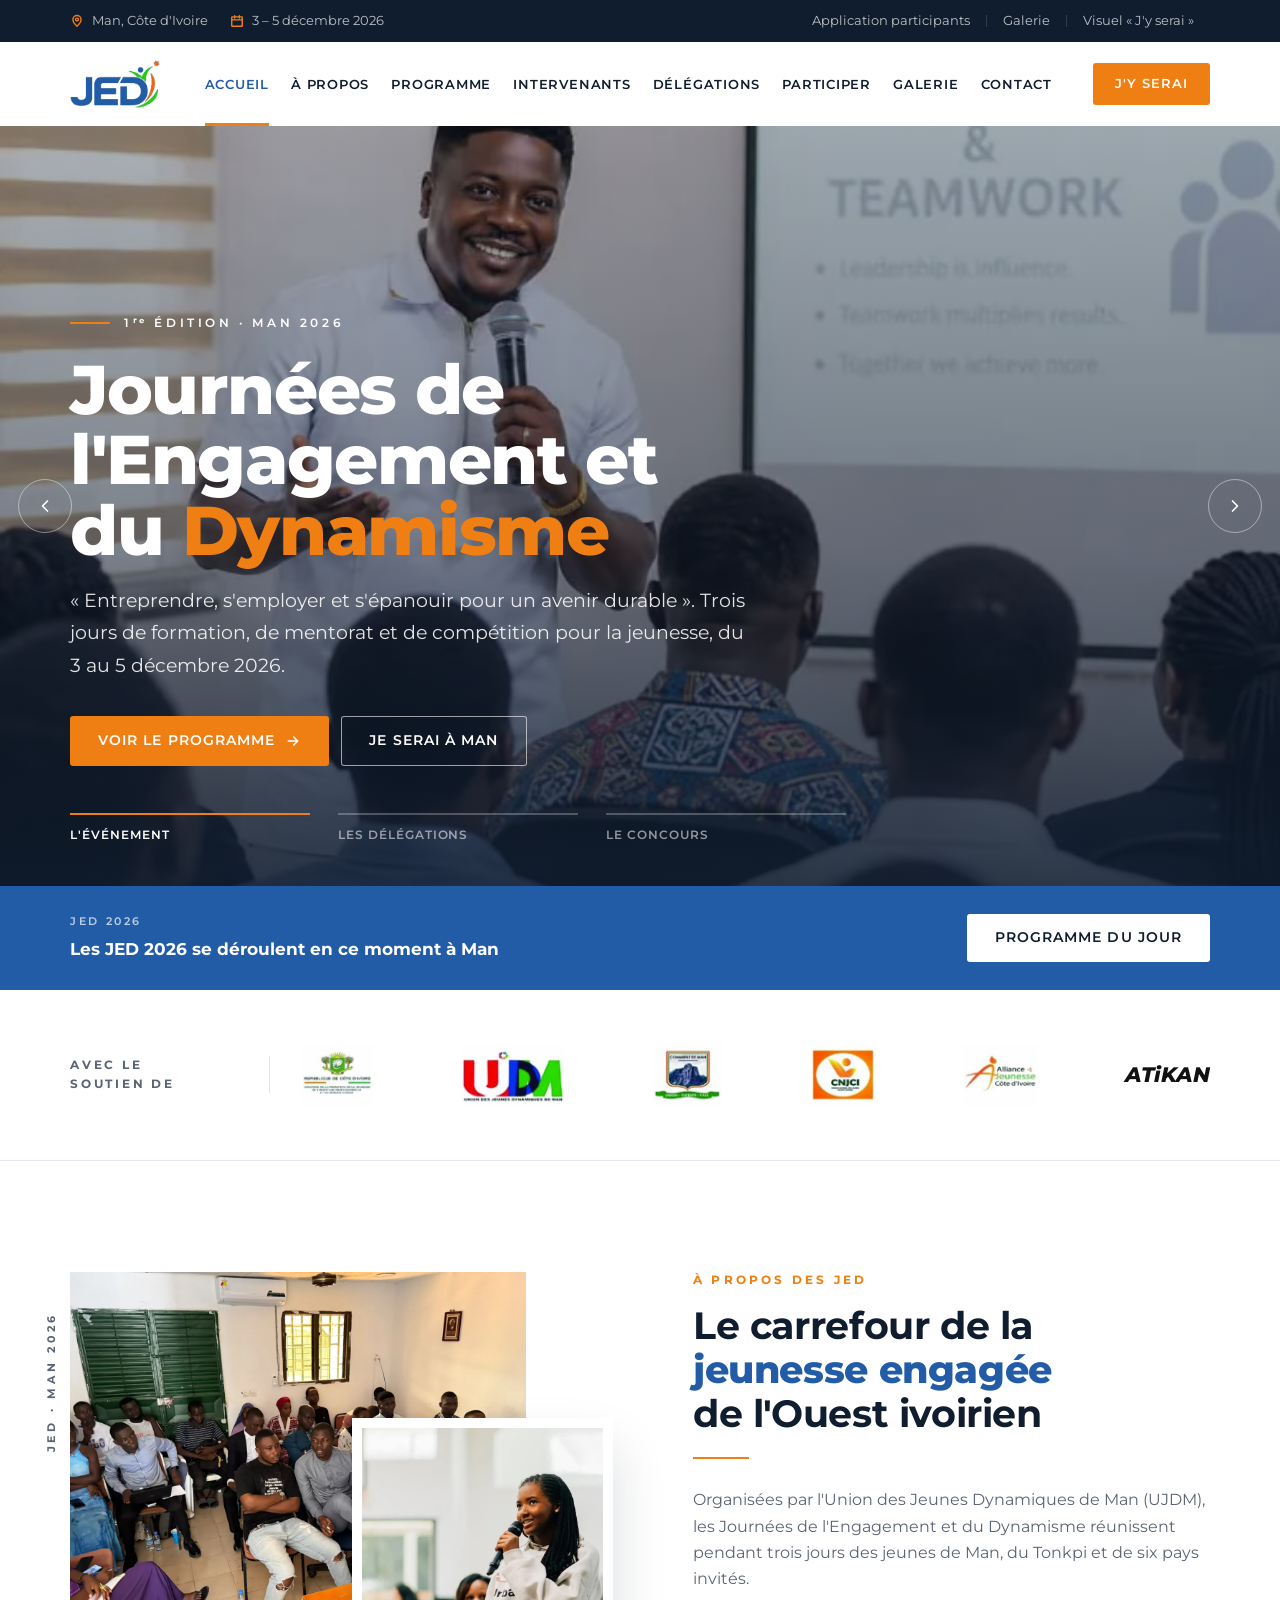
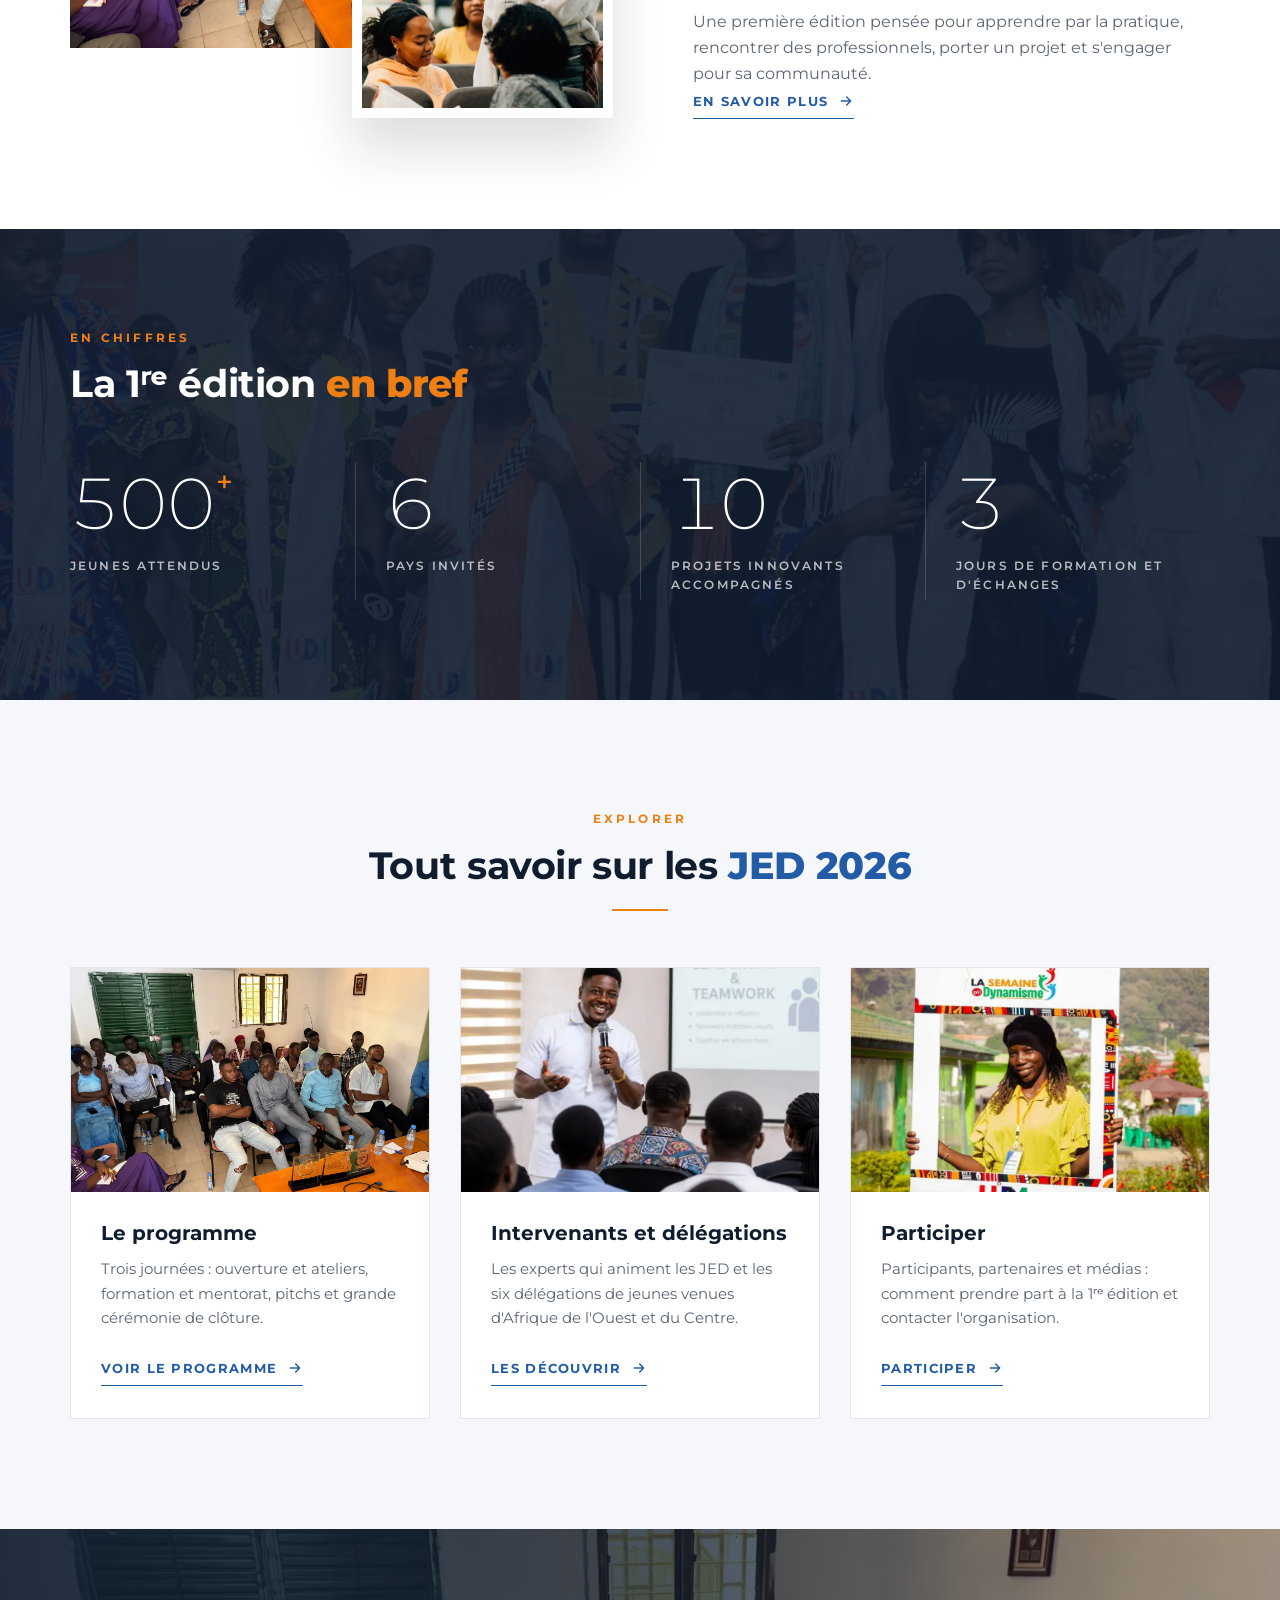
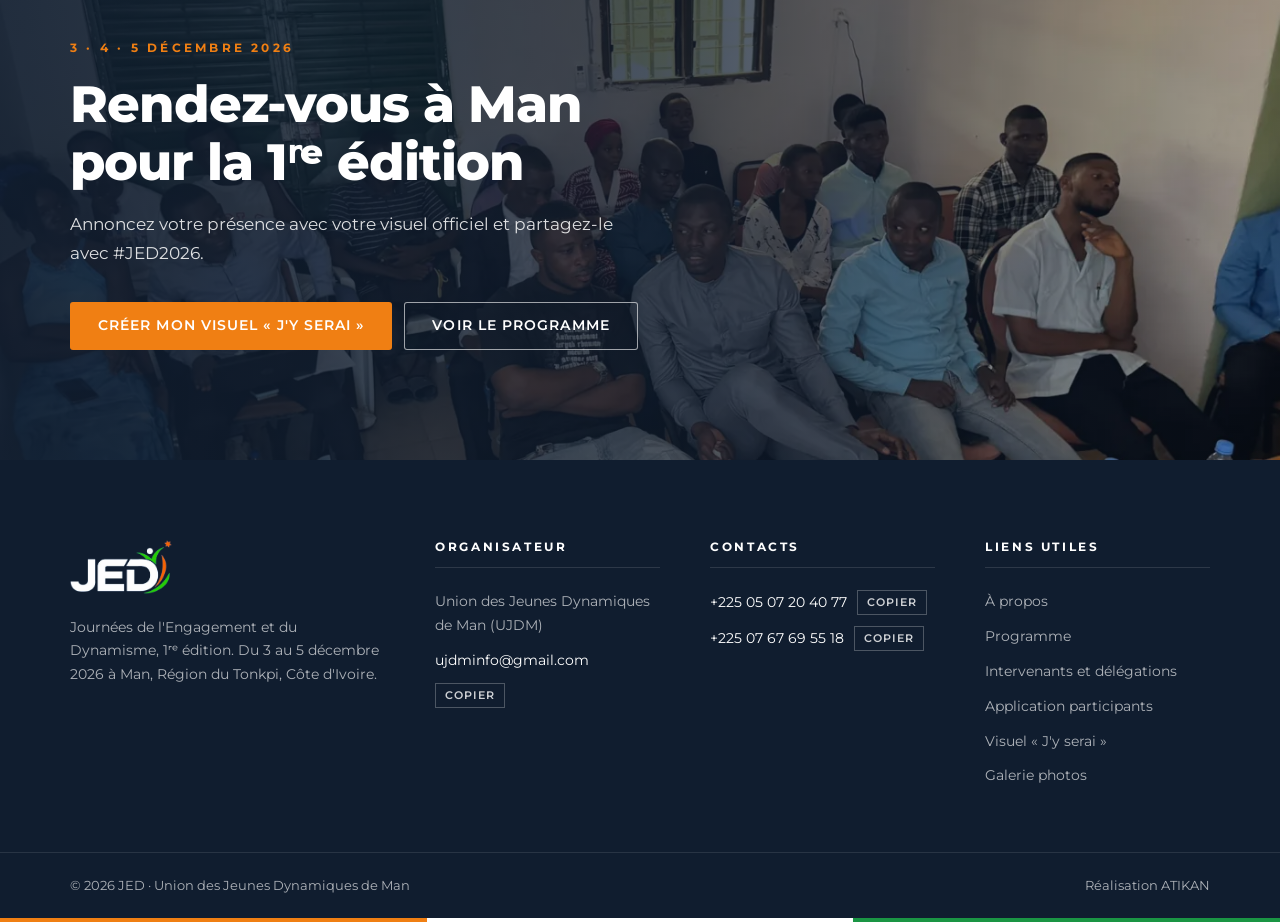
==== commit 15d01abc: "Visuel J'y serai et galerie intégrés au site ; logos partenaires en couleur Co-Authored-By: Claude O" ====
--- a/index.html
+++ b/index.html
@@ -11,15 +11,13 @@
 <link rel="preconnect" href="https://fonts.gstatic.com" crossorigin>
 <link rel="stylesheet" href="https://fonts.googleapis.com/css2?family=Montserrat:ital,wght@0,300;0,400;0,500;0,600;0,700;0,800;1,400;1,500&display=swap">
 <link rel="stylesheet" href="style.css">
-</head>
-<body>
 <div class="info">
   <div class="w">
     <div class="g">
       <span><svg width="14" height="14" viewBox="0 0 24 24" fill="none" stroke="currentColor" stroke-width="2.4" stroke-linecap="round" stroke-linejoin="round"><path d="M12 21s-7-6.2-7-11.5a7 7 0 0 1 14 0C19 14.8 12 21 12 21Z"/><circle cx="12" cy="9.5" r="2.5"/></svg>Man, Côte d'Ivoire</span>
       <span><svg width="14" height="14" viewBox="0 0 24 24" fill="none" stroke="currentColor" stroke-width="2.4" stroke-linecap="round"><rect x="3" y="5" width="18" height="16" rx="1"/><path d="M3 10h18M8 3v4M16 3v4"/></svg>3 – 5 décembre 2026</span>
     </div>
-    <nav aria-label="Accès rapide"><a href="jed2026/">Application participants</a><a href="jed2026/#galerie">Galerie</a><a href="jed2026/#cadre">Visuel « J'y serai »</a></nav>
+    <nav aria-label="Accès rapide"><a href="jed2026/">Application participants</a><a href="galerie.html">Galerie</a><a href="jy-serai.html">Visuel « J'y serai »</a></nav>
   </div>
 </div>
 
@@ -34,9 +32,10 @@
       <a href="intervenants.html">Intervenants</a>
       <a href="intervenants.html#delegations">Délégations</a>
       <a href="participer.html">Participer</a>
+      <a href="galerie.html">Galerie</a>
       <a href="participer.html#contact">Contact</a>
     </nav>
-    <a class="bt o hd" href="jed2026/#cadre">J'y serai</a>
+    <a class="bt o hd" href="jy-serai.html">J'y serai</a>
     <button class="burger" id="burger" aria-label="Ouvrir le menu" aria-expanded="false" aria-controls="menu"><svg width="26" height="26" viewBox="0 0 24 24" fill="none" stroke="currentColor" stroke-width="2" stroke-linecap="round"><path d="M4 7h16M4 12h16M8 17h12"/></svg></button>
   </div>
 </header>
@@ -49,7 +48,7 @@
         <div class="k">1ʳᵉ édition · Man 2026</div>
         <h1>Journées de l'Engagement et du <span>Dynamisme</span></h1>
         <p class="sous">« Entreprendre, s'employer et s'épanouir pour un avenir durable ». Trois jours de formation, de mentorat et de compétition pour la jeunesse, du 3 au 5 décembre 2026.</p>
-        <div class="ctas"><a class="bt o" href="programme.html">Voir le programme <svg width="16" height="16" viewBox="0 0 24 24" fill="none" stroke="currentColor" stroke-width="2.4" stroke-linecap="round" stroke-linejoin="round"><path d="M5 12h14m-6-6 6 6-6 6"/></svg></a><a class="bt g" href="jed2026/#cadre">Je serai à Man</a></div>
+        <div class="ctas"><a class="bt o" href="programme.html">Voir le programme <svg width="16" height="16" viewBox="0 0 24 24" fill="none" stroke="currentColor" stroke-width="2.4" stroke-linecap="round" stroke-linejoin="round"><path d="M5 12h14m-6-6 6 6-6 6"/></svg></a><a class="bt g" href="jy-serai.html">Je serai à Man</a></div>
       </div>
     </div>
     <div class="slide">
@@ -86,7 +85,7 @@
       <div class="u"><b data-u="h"><i>--</i></b><span>Heures</span></div>
       <div class="u"><b data-u="m"><i>--</i></b><span>Minutes</span></div>
       <div class="u"><b data-u="s"><i>--</i></b><span>Secondes</span></div>
-      <a class="bt l" href="jed2026/#cadre">J'y serai</a>
+      <a class="bt l" href="jy-serai.html">J'y serai</a>
     </div>
   </div>
 
@@ -158,7 +157,7 @@
       <span class="lab">3 · 4 · 5 décembre 2026</span>
       <h2>Rendez-vous à Man pour la 1ʳᵉ édition</h2>
       <p>Annoncez votre présence avec votre visuel officiel et partagez-le avec #JED2026.</p>
-      <div class="ctas"><a class="bt o" href="jed2026/#cadre">Créer mon visuel « J'y serai »</a><a class="bt g" href="jed2026/">Ouvrir l'application</a></div>
+      <div class="ctas"><a class="bt o" href="jy-serai.html">Créer mon visuel « J'y serai »</a><a class="bt g" href="programme.html">Voir le programme</a></div>
     </div>
   </div>
 </main>
@@ -190,8 +189,8 @@
         <li><a href="programme.html">Programme</a></li>
         <li><a href="intervenants.html">Intervenants et délégations</a></li>
         <li><a href="jed2026/">Application participants</a></li>
-        <li><a href="jed2026/#cadre">Visuel « J'y serai »</a></li>
-        <li><a href="jed2026/#galerie">Galerie photos</a></li>
+        <li><a href="jy-serai.html">Visuel « J'y serai »</a></li>
+        <li><a href="galerie.html">Galerie photos</a></li>
       </ul>
     </div>
   </div>
@@ -200,7 +199,7 @@
 </footer>
 
 
-<div class="mbar" id="mbar"><a class="bt b" href="programme.html">Programme</a><a class="bt o" href="jed2026/#cadre">J'y serai</a></div>
+<div class="mbar" id="mbar"><a class="bt b" href="programme.html">Programme</a><a class="bt o" href="jy-serai.html">J'y serai</a></div>
 <script src="app.js"></script>
 </body>
 </html>
--- a/style.css
+++ b/style.css
@@ -51,8 +51,8 @@
 header .w{display:flex;align-items:center;gap:30px;height:84px}
 .logo img{height:48px;width:auto}
 .menu{display:flex;margin-left:auto;height:100%}
-.menu a{display:flex;align-items:center;white-space:nowrap;text-decoration:none;font-weight:600;font-size:13px;letter-spacing:.06em;text-transform:uppercase;padding:0 14px;color:var(--nuit);position:relative}
-.menu a::after{content:"";position:absolute;left:14px;right:14px;bottom:0;height:3px;background:var(--orange);transform:scaleX(0);transform-origin:left;transition:transform .3s}
+.menu a{display:flex;align-items:center;white-space:nowrap;text-decoration:none;font-weight:600;font-size:13px;letter-spacing:.06em;text-transform:uppercase;padding:0 11px;color:var(--nuit);position:relative}
+.menu a::after{content:"";position:absolute;left:11px;right:11px;bottom:0;height:3px;background:var(--orange);transform:scaleX(0);transform-origin:left;transition:transform .3s}
 .menu a:hover::after{transform:scaleX(1)}
 .menu a:hover{color:var(--bleu)}
 header .bt{padding:15px 22px;font-size:12.5px}
@@ -104,9 +104,9 @@
 .parts .w{display:grid;grid-template-columns:200px minmax(0,1fr);align-items:center;gap:30px}
 .parts h2{font-size:11.5px;font-weight:700;letter-spacing:.24em;text-transform:uppercase;color:var(--gris);line-height:1.6;padding-right:20px;border-right:1px solid var(--trait)}
 .plg{display:flex;justify-content:space-between;align-items:center;gap:26px;flex-wrap:wrap}
-.plg img{height:62px;width:auto;object-fit:contain;filter:grayscale(1);opacity:.75;transition:filter .35s,opacity .35s}
+.plg img{height:62px;width:auto;object-fit:contain;transition:filter .35s,opacity .35s}
 .plg img:hover{filter:none;opacity:1}
-.plg .atk{font:800 italic 21px var(--f);color:#111;opacity:.75}
+.plg .atk{font:800 italic 21px var(--f);color:#111}
 
 .ap .g{display:grid;grid-template-columns:minmax(0,1.05fr) minmax(0,1fr);gap:80px;align-items:center}
 .col{position:relative;padding:0 0 70px 0}
@@ -282,7 +282,7 @@
 .rv{opacity:0;transform:translateY(30px);transition:opacity .9s cubic-bezier(.2,.8,.2,1),transform .9s cubic-bezier(.2,.8,.2,1)}
 .rv.vu{opacity:1;transform:none}
 
-@media (max-width:1100px){
+@media (max-width:1200px){
   .menu{display:none} header .bt.hd{display:none}
   .burger{display:grid;place-items:center}
   header.ouvert .menu{display:flex;flex-direction:column;position:absolute;top:84px;left:0;right:0;height:auto;background:#fff;padding:6px max(20px,env(safe-area-inset-left,0px)) 18px;box-shadow:0 18px 30px rgba(16,29,47,.12)}
@@ -373,6 +373,66 @@
 .ctc .cp span{font-size:17px;font-weight:600;user-select:all}
 .ctc .cp button{font:600 10.5px var(--f);letter-spacing:.1em;text-transform:uppercase;padding:5px 9px;border:1px solid var(--trait);background:none;color:var(--gris);cursor:pointer}
 .ctc .cp button:hover{border-color:var(--orange);color:var(--orange)}
+/* J'y serai */
+.vis{display:grid;grid-template-columns:minmax(0,1.1fr) minmax(0,1fr);gap:70px;align-items:start}
+.vis .cv{position:relative;background:var(--fond2);padding:18px;border:1px solid var(--trait)}
+.vis canvas{display:block;width:100%;height:auto;touch-action:pan-y;cursor:grab;box-shadow:0 30px 60px rgba(16,29,47,.14)}
+.etp{list-style:none;margin:0 0 34px;padding:0;border-top:1px solid var(--trait);counter-reset:e}
+.etp li{display:grid;grid-template-columns:48px minmax(0,1fr);padding:18px 0;border-bottom:1px solid var(--trait);counter-increment:e}
+.etp li::before{content:"0" counter(e);font-weight:700;color:var(--orange);font-size:13px;letter-spacing:.06em;padding-top:3px}
+.etp b{display:block;font-weight:700}
+.etp span{display:block;color:var(--gris);font-size:14.5px;margin-top:2px}
+.vbt{display:grid;grid-template-columns:1fr 1fr;gap:10px}
+.vbt label,.vbt button{width:100%}
+.vbt .bt{padding:17px 12px;white-space:normal;text-align:center}
+.vbt .bt[disabled]{opacity:.4;cursor:not-allowed}
+.zm{display:flex;align-items:center;gap:14px;margin:22px 0 6px;font-size:12px;font-weight:700;letter-spacing:.16em;text-transform:uppercase;color:var(--gris)}
+.zm input{flex:1;accent-color:var(--orange)}
+.zm[hidden]{display:none}
+.vis .note{font-size:13.5px;color:var(--gris);margin-top:22px;padding-left:16px;border-left:2px solid var(--orange)}
+.vis .ok{font-size:13px;font-weight:600;color:var(--vert);min-height:20px;margin-top:12px}
+/* galerie */
+.galh{display:flex;justify-content:space-between;align-items:baseline;gap:12px;flex-wrap:wrap;margin:0 0 22px;padding-bottom:14px;border-bottom:2px solid var(--nuit)}
+.galh h2{font-size:22px;font-weight:700}
+.galh small{font-size:12px;font-weight:600;letter-spacing:.14em;text-transform:uppercase;color:var(--gris)}
+.albs{display:grid;grid-template-columns:repeat(4,minmax(0,1fr));gap:14px;margin-bottom:60px}
+.albs button{position:relative;aspect-ratio:4/4.4;overflow:hidden;border:0;padding:0;cursor:pointer;background:var(--bleu);color:#fff;text-align:left;font-family:var(--f)}
+.albs img{position:absolute;inset:0;width:100%;height:100%;object-fit:cover;transition:transform .8s}
+.albs button:hover img{transform:scale(1.06)}
+.albs button::after{content:"";position:absolute;inset:0;background:linear-gradient(180deg,rgba(16,29,47,0) 40%,rgba(16,29,47,.9))}
+.albs span{position:absolute;z-index:1;left:20px;right:20px;bottom:18px}
+.albs b{display:block;font-size:17px;font-weight:700;line-height:1.25}
+.albs small{font-size:11px;font-weight:600;letter-spacing:.16em;text-transform:uppercase;opacity:.8}
+.retour{display:inline-flex;align-items:center;gap:8px;background:none;border:0;padding:0;margin-bottom:26px;font:700 12px var(--f);letter-spacing:.14em;text-transform:uppercase;color:var(--bleu);cursor:pointer}
+.mos{display:grid;grid-template-columns:repeat(4,minmax(0,1fr));grid-auto-rows:220px;grid-auto-flow:dense;gap:8px}
+.mos button{position:relative;overflow:hidden;border:0;padding:0;background:var(--fond2);cursor:zoom-in}
+.mos button.gr{grid-column:span 2;grid-row:span 2}
+.mos img{width:100%;height:100%;object-fit:cover;transition:transform .8s}
+.mos button:hover img{transform:scale(1.05)}
+.mos .pl{position:absolute;left:50%;top:50%;width:52px;height:52px;margin:-26px 0 0 -26px;border-radius:50%;background:rgba(16,29,47,.6);display:grid;place-items:center}
+.mos .pl::after{content:"";border-left:14px solid #fff;border-top:8px solid transparent;border-bottom:8px solid transparent;margin-left:4px}
+.gnote{margin-top:18px;font-size:13px;color:var(--gris)}
+#lb{position:fixed;inset:0;z-index:90;background:#0B1422;display:none;flex-direction:column;color:#fff;padding-top:env(safe-area-inset-top,0px);padding-bottom:env(safe-area-inset-bottom,0px)}
+#lb.on{display:flex}
+#lb .tp{display:flex;align-items:center;gap:12px;padding:14px max(16px,env(safe-area-inset-left,0px)) 14px max(20px,env(safe-area-inset-left,0px))}
+#lb .tp span{flex:1;font-size:12px;font-weight:600;letter-spacing:.14em;text-transform:uppercase;opacity:.8;white-space:nowrap;overflow:hidden;text-overflow:ellipsis}
+#lb .ib{width:46px;height:46px;border-radius:50%;border:1px solid rgba(255,255,255,.3);background:none;color:#fff;display:grid;place-items:center;cursor:pointer}
+#lb .ib:hover{background:var(--orange);border-color:var(--orange)}
+#lb .md{flex:1;min-height:0;display:flex;align-items:center;justify-content:center;padding:0 70px;position:relative}
+#lbi{max-width:100%;max-height:100%;object-fit:contain;transition:opacity .25s,transform .3s;user-select:none}
+#lbv{width:min(96vw,960px);height:min(64vh,540px);border:0;background:#000;display:none}
+#lb .nv{position:absolute;top:50%;transform:translateY(-50%)}
+#lb .nv.p{left:14px}#lb .nv.n{right:14px}
+#lb .bs{display:flex;justify-content:center;gap:10px;padding:16px 20px 20px}
+@media (max-width:900px){
+  .vis{grid-template-columns:minmax(0,1fr);gap:36px}
+  .vis .cv{padding:10px}
+  .vbt .bt{font-size:11.5px;letter-spacing:.05em;gap:7px}
+  .albs{grid-template-columns:repeat(2,minmax(0,1fr));gap:10px;margin-bottom:44px}
+  .mos{grid-template-columns:repeat(2,minmax(0,1fr));grid-auto-rows:150px;gap:6px}
+  #lb .md{padding:0 8px}
+  #lb .nv{display:none!important}
+}
 @media (max-width:900px){
   .pb{padding-block:80px 56px}
   .suite .w{grid-template-columns:minmax(0,1fr)}
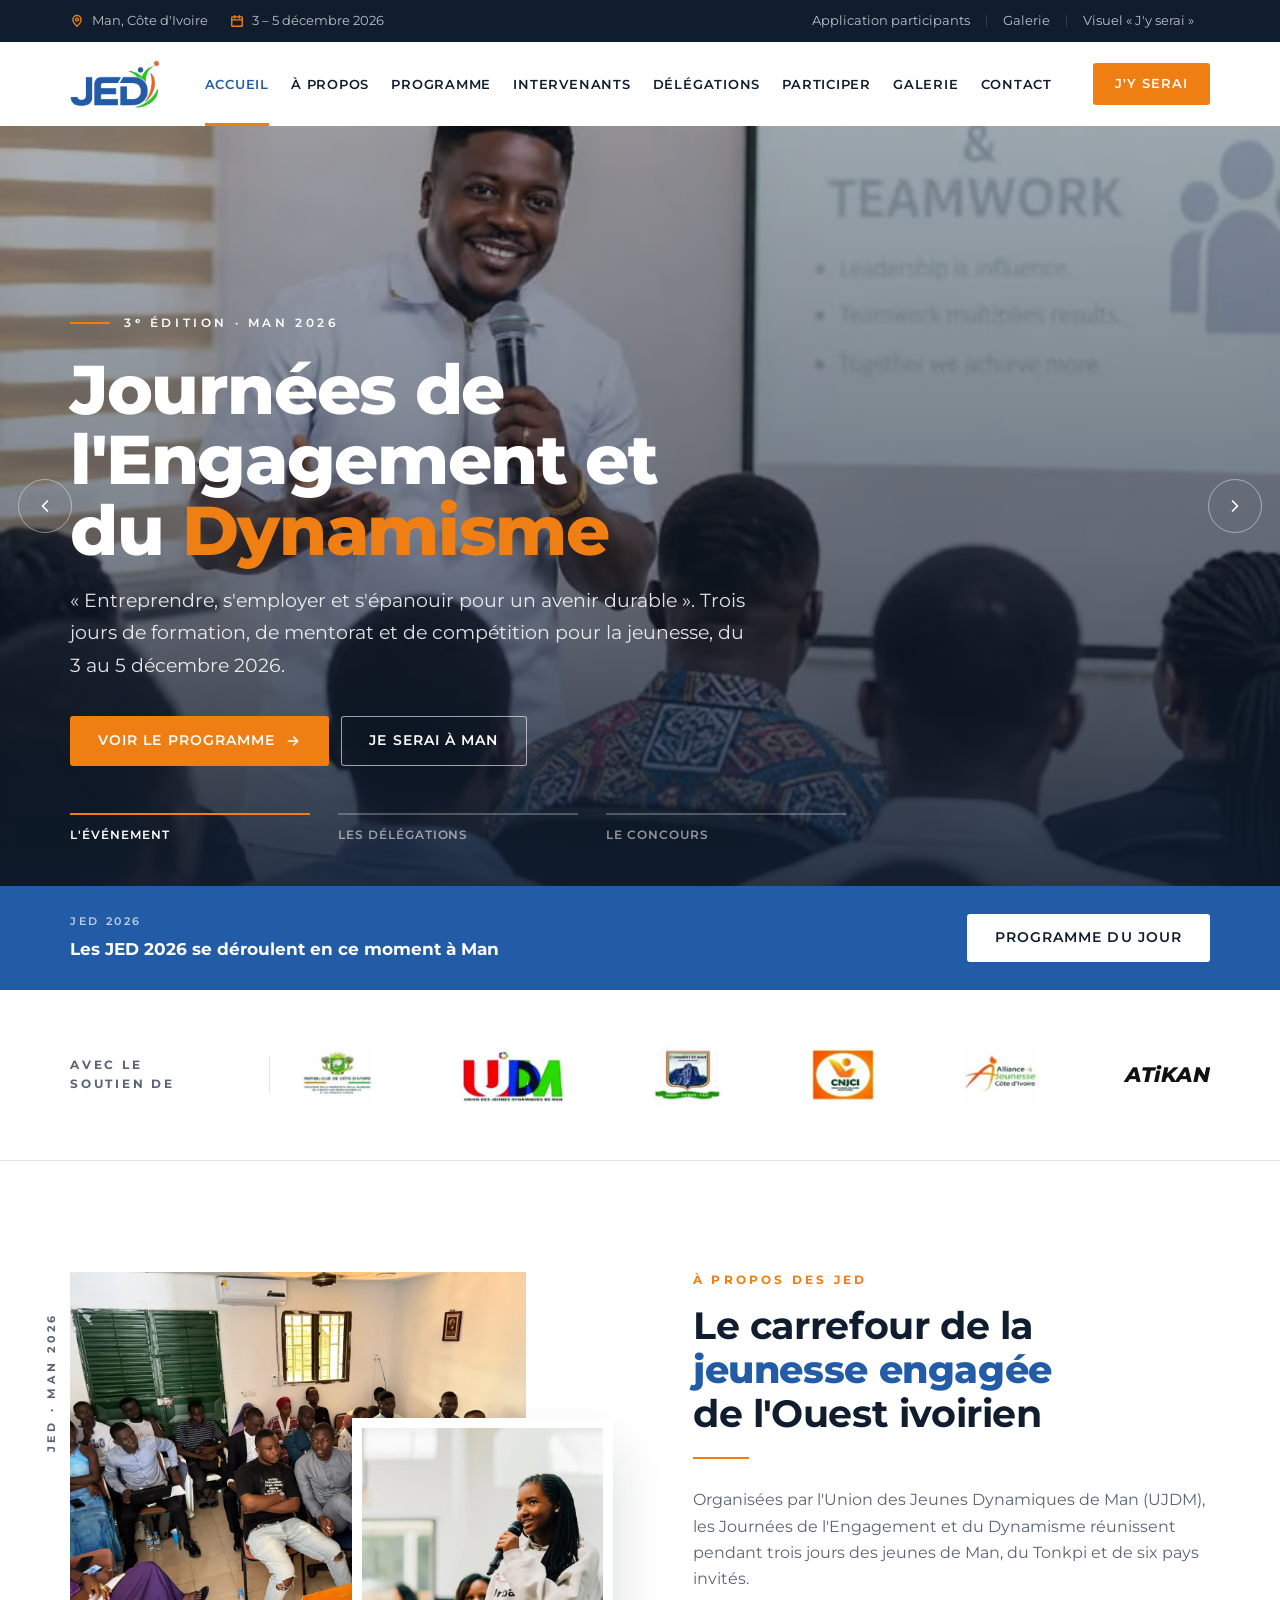
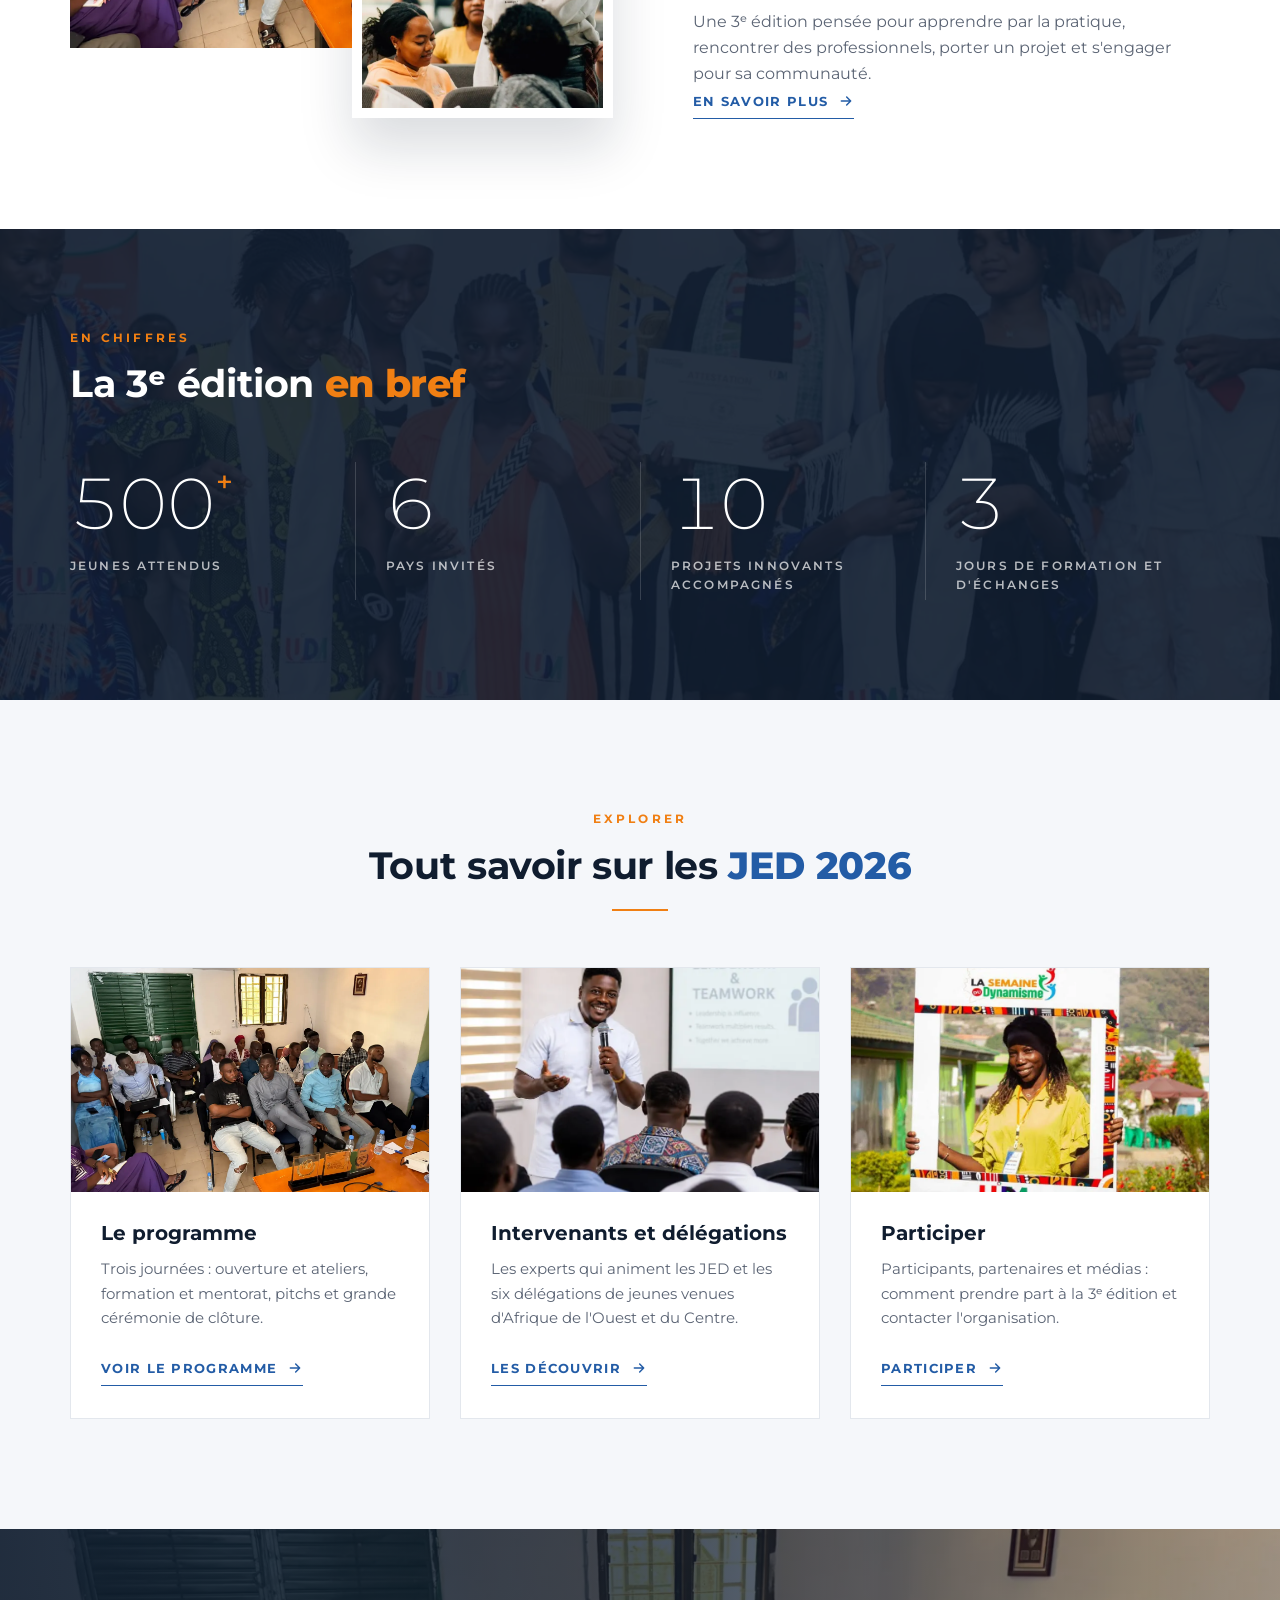
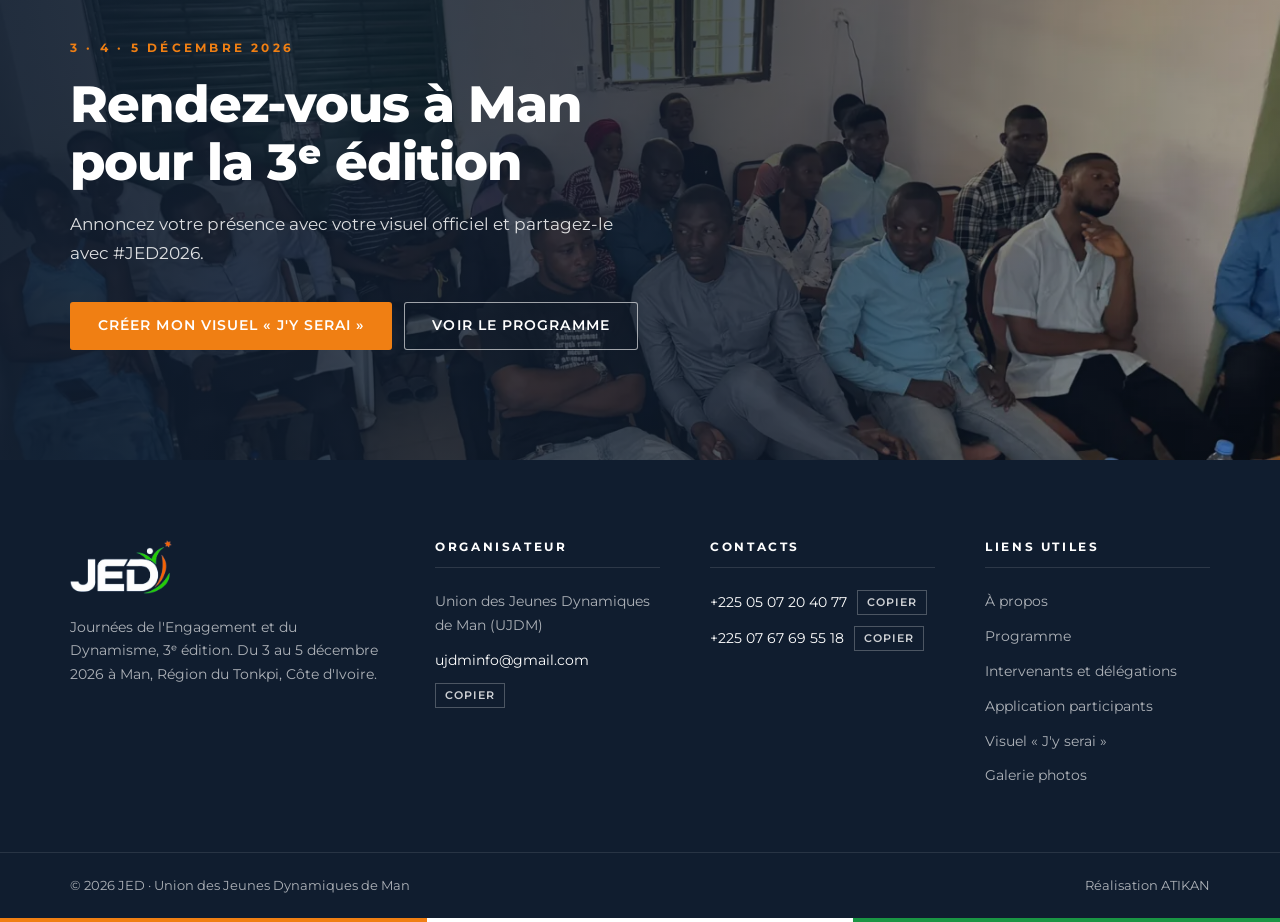
==== commit 68ae5863: "3e édition ; référencement : titres et descriptions par page, Open Graph, données structurées Event," ====
--- a/index.html
+++ b/index.html
@@ -3,13 +3,38 @@
 <head>
 <meta charset="utf-8">
 <meta name="viewport" content="width=device-width,initial-scale=1,viewport-fit=cover">
-<title>JED 2026 · Man</title>
+<title>JED 2026 · Journées de l'Engagement et du Dynamisme · Man, 3–5 décembre</title>
 <meta name="claude:viewport-fit-sides" content="cover">
-<meta name="description" content="JED 2026, Journées de l'Engagement et du Dynamisme, du 3 au 5 décembre 2026 à Man, Côte d'Ivoire. Organisées par l'Union des Jeunes Dynamiques de Man (UJDM).">
 <meta name="theme-color" content="#235CA6">
 <link rel="preconnect" href="https://fonts.googleapis.com">
 <link rel="preconnect" href="https://fonts.gstatic.com" crossorigin>
 <link rel="stylesheet" href="https://fonts.googleapis.com/css2?family=Montserrat:ital,wght@0,300;0,400;0,500;0,600;0,700;0,800;1,400;1,500&display=swap">
+<meta name="description" content="3ᵉ édition des Journées de l'Engagement et du Dynamisme (JED 2026), du 3 au 5 décembre 2026 à Man, Côte d'Ivoire : formations en entrepreneuriat et employabilité, santé mentale, concours de projets et six délégations africaines. Organisées par l'UJDM.">
+<link rel="canonical" href="https://jed3.org/">
+<meta name="robots" content="index,follow,max-image-preview:large">
+<meta property="og:type" content="website">
+<meta property="og:locale" content="fr_FR">
+<meta property="og:site_name" content="JED 2026">
+<meta property="og:title" content="JED 2026 · Journées de l'Engagement et du Dynamisme · Man, 3–5 décembre">
+<meta property="og:description" content="3ᵉ édition des Journées de l'Engagement et du Dynamisme (JED 2026), du 3 au 5 décembre 2026 à Man, Côte d'Ivoire : formations en entrepreneuriat et employabilité, santé mentale, concours de projets et six délégations africaines. Organisées par l'UJDM.">
+<meta property="og:url" content="https://jed3.org/">
+<meta property="og:image" content="https://jed3.org/img/og-jed2026.jpg">
+<meta property="og:image:width" content="1200">
+<meta property="og:image:height" content="630">
+<meta property="og:image:alt" content="JED 2026, 3e édition, du 3 au 5 décembre 2026 à Man">
+<meta name="twitter:card" content="summary_large_image">
+<meta name="twitter:title" content="JED 2026 · Journées de l'Engagement et du Dynamisme · Man, 3–5 décembre">
+<meta name="twitter:description" content="3ᵉ édition des Journées de l'Engagement et du Dynamisme (JED 2026), du 3 au 5 décembre 2026 à Man, Côte d'Ivoire : formations en entrepreneuriat et employabilité, santé mentale, concours de projets et six délégations africaines. Organisées par l'UJDM.">
+<meta name="twitter:image" content="https://jed3.org/img/og-jed2026.jpg">
+<link rel="icon" type="image/png" sizes="48x48" href="img/favicon-48.png">
+<link rel="icon" type="image/png" sizes="512x512" href="img/icon-512.png">
+<link rel="apple-touch-icon" href="img/apple-touch-icon.png">
+<script type="application/ld+json">
+{"@context":"https://schema.org","@type":"Event","name":"JED 2026 – Journées de l'Engagement et du Dynamisme (3e édition)","description":"Trois jours de formation, de mentorat et de compétition pour la jeunesse : entrepreneuriat, employabilité, santé mentale et concours de projets.","startDate":"2026-12-03T08:00:00+00:00","endDate":"2026-12-05T17:00:00+00:00","eventStatus":"https://schema.org/EventScheduled","eventAttendanceMode":"https://schema.org/OfflineEventAttendanceMode","location":{"@type":"Place","name":"Man, Région du Tonkpi","address":{"@type":"PostalAddress","addressLocality":"Man","addressRegion":"Tonkpi","addressCountry":"CI"}},"image":["https://jed3.org/img/og-jed2026.jpg"],"organizer":{"@type":"Organization","name":"Union des Jeunes Dynamiques de Man (UJDM)","email":"ujdminfo@gmail.com","url":"https://jed3.org/"},"performer":[{"@type":"Person","name":"Katio Kouassi Jean Marc"},{"@type":"Person","name":"Boris Koffi"},{"@type":"Person","name":"Ipote Djridjehe Anderson"}],"inLanguage":"fr","url":"https://jed3.org/"}
+</script>
+<script type="application/ld+json">
+{"@context":"https://schema.org","@type":"WebSite","name":"JED 2026","alternateName":"Journées de l'Engagement et du Dynamisme","url":"https://jed3.org/","inLanguage":"fr"}
+</script>
 <link rel="stylesheet" href="style.css">
 <div class="info">
   <div class="w">
@@ -45,7 +70,7 @@
     <div class="slide on">
       <img src="img/orateur.webp" alt="">
       <div class="w anim">
-        <div class="k">1ʳᵉ édition · Man 2026</div>
+        <div class="k">3ᵉ édition · Man 2026</div>
         <h1>Journées de l'Engagement et du <span>Dynamisme</span></h1>
         <p class="sous">« Entreprendre, s'employer et s'épanouir pour un avenir durable ». Trois jours de formation, de mentorat et de compétition pour la jeunesse, du 3 au 5 décembre 2026.</p>
         <div class="ctas"><a class="bt o" href="programme.html">Voir le programme <svg width="16" height="16" viewBox="0 0 24 24" fill="none" stroke="currentColor" stroke-width="2.4" stroke-linecap="round" stroke-linejoin="round"><path d="M5 12h14m-6-6 6 6-6 6"/></svg></a><a class="bt g" href="jy-serai.html">Je serai à Man</a></div>
@@ -56,7 +81,7 @@
       <div class="w anim">
         <div class="k">Pays invités</div>
         <h2>Six délégations <span>africaines</span> à Man</h2>
-        <p class="sous">Sierra Leone, Liberia, Guinée, Burkina Faso, Nigeria et Congo Brazzaville rejoignent la jeunesse ivoirienne pour cette première édition.</p>
+        <p class="sous">Sierra Leone, Liberia, Guinée, Burkina Faso, Nigeria et Congo Brazzaville rejoignent la jeunesse ivoirienne pour cette 3ᵉ édition.</p>
         <div class="ctas"><a class="bt o" href="intervenants.html#delegations">Les délégations <svg width="16" height="16" viewBox="0 0 24 24" fill="none" stroke="currentColor" stroke-width="2.4" stroke-linecap="round" stroke-linejoin="round"><path d="M5 12h14m-6-6 6 6-6 6"/></svg></a></div>
       </div>
     </div>
@@ -113,7 +138,7 @@
       <div class="tx rv">
         <div class="st"><span class="lab">À propos des JED</span><h2>Le carrefour de la <b>jeunesse engagée</b> de l'Ouest ivoirien</h2><span class="fil"></span></div>
         <p>Organisées par l'Union des Jeunes Dynamiques de Man (UJDM), les Journées de l'Engagement et du Dynamisme réunissent pendant trois jours des jeunes de Man, du Tonkpi et de six pays invités.</p>
-        <p>Une première édition pensée pour apprendre par la pratique, rencontrer des professionnels, porter un projet et s'engager pour sa communauté.</p>
+        <p>Une 3ᵉ édition pensée pour apprendre par la pratique, rencontrer des professionnels, porter un projet et s'engager pour sa communauté.</p>
         <a class="lien" href="a-propos.html">En savoir plus <svg width="16" height="16" viewBox="0 0 24 24" fill="none" stroke="currentColor" stroke-width="2.2" stroke-linecap="round" stroke-linejoin="round"><path d="M5 12h14m-6-6 6 6-6 6"/></svg></a>
       </div>
     </div>
@@ -122,7 +147,7 @@
   <div class="chif">
     <img src="img/remise.webp" alt="" loading="lazy">
     <div class="w">
-      <div class="st rv"><span class="lab">En chiffres</span><h2>La 1ʳᵉ édition <b>en bref</b></h2></div>
+      <div class="st rv"><span class="lab">En chiffres</span><h2>La 3ᵉ édition <b>en bref</b></h2></div>
       <div class="nb rv">
         <div><b>500<sup>+</sup></b><span>Jeunes attendus</span></div>
         <div><b>6</b><span>Pays invités</span></div>
@@ -146,7 +171,7 @@
         </article>
         <article class="ca rv">
           <div class="im"><img src="img/cadre.webp" alt="Participante avec un cadre photo" loading="lazy"></div>
-          <div class="tx"><h3>Participer</h3><p>Participants, partenaires et médias : comment prendre part à la 1ʳᵉ édition et contacter l'organisation.</p><a class="lien" href="participer.html">Participer <svg width="16" height="16" viewBox="0 0 24 24" fill="none" stroke="currentColor" stroke-width="2.2" stroke-linecap="round" stroke-linejoin="round"><path d="M5 12h14m-6-6 6 6-6 6"/></svg></a></div>
+          <div class="tx"><h3>Participer</h3><p>Participants, partenaires et médias : comment prendre part à la 3ᵉ édition et contacter l'organisation.</p><a class="lien" href="participer.html">Participer <svg width="16" height="16" viewBox="0 0 24 24" fill="none" stroke="currentColor" stroke-width="2.2" stroke-linecap="round" stroke-linejoin="round"><path d="M5 12h14m-6-6 6 6-6 6"/></svg></a></div>
         </article>
       </div>
     </div>
@@ -155,7 +180,7 @@
     <img src="img/salle.webp" alt="" loading="lazy">
     <div class="w rv">
       <span class="lab">3 · 4 · 5 décembre 2026</span>
-      <h2>Rendez-vous à Man pour la 1ʳᵉ édition</h2>
+      <h2>Rendez-vous à Man pour la 3ᵉ édition</h2>
       <p>Annoncez votre présence avec votre visuel officiel et partagez-le avec #JED2026.</p>
       <div class="ctas"><a class="bt o" href="jy-serai.html">Créer mon visuel « J'y serai »</a><a class="bt g" href="programme.html">Voir le programme</a></div>
     </div>
@@ -166,7 +191,7 @@
   <div class="w g">
     <div>
       <img class="lg" src="img/jed-blanc.png" alt="JED 2026" width="1000" height="460">
-      <p>Journées de l'Engagement et du Dynamisme, 1ʳᵉ édition. Du 3 au 5 décembre 2026 à Man, Région du Tonkpi, Côte d'Ivoire.</p>
+      <p>Journées de l'Engagement et du Dynamisme, 3ᵉ édition. Du 3 au 5 décembre 2026 à Man, Région du Tonkpi, Côte d'Ivoire.</p>
     </div>
     <div>
       <h3>Organisateur</h3>
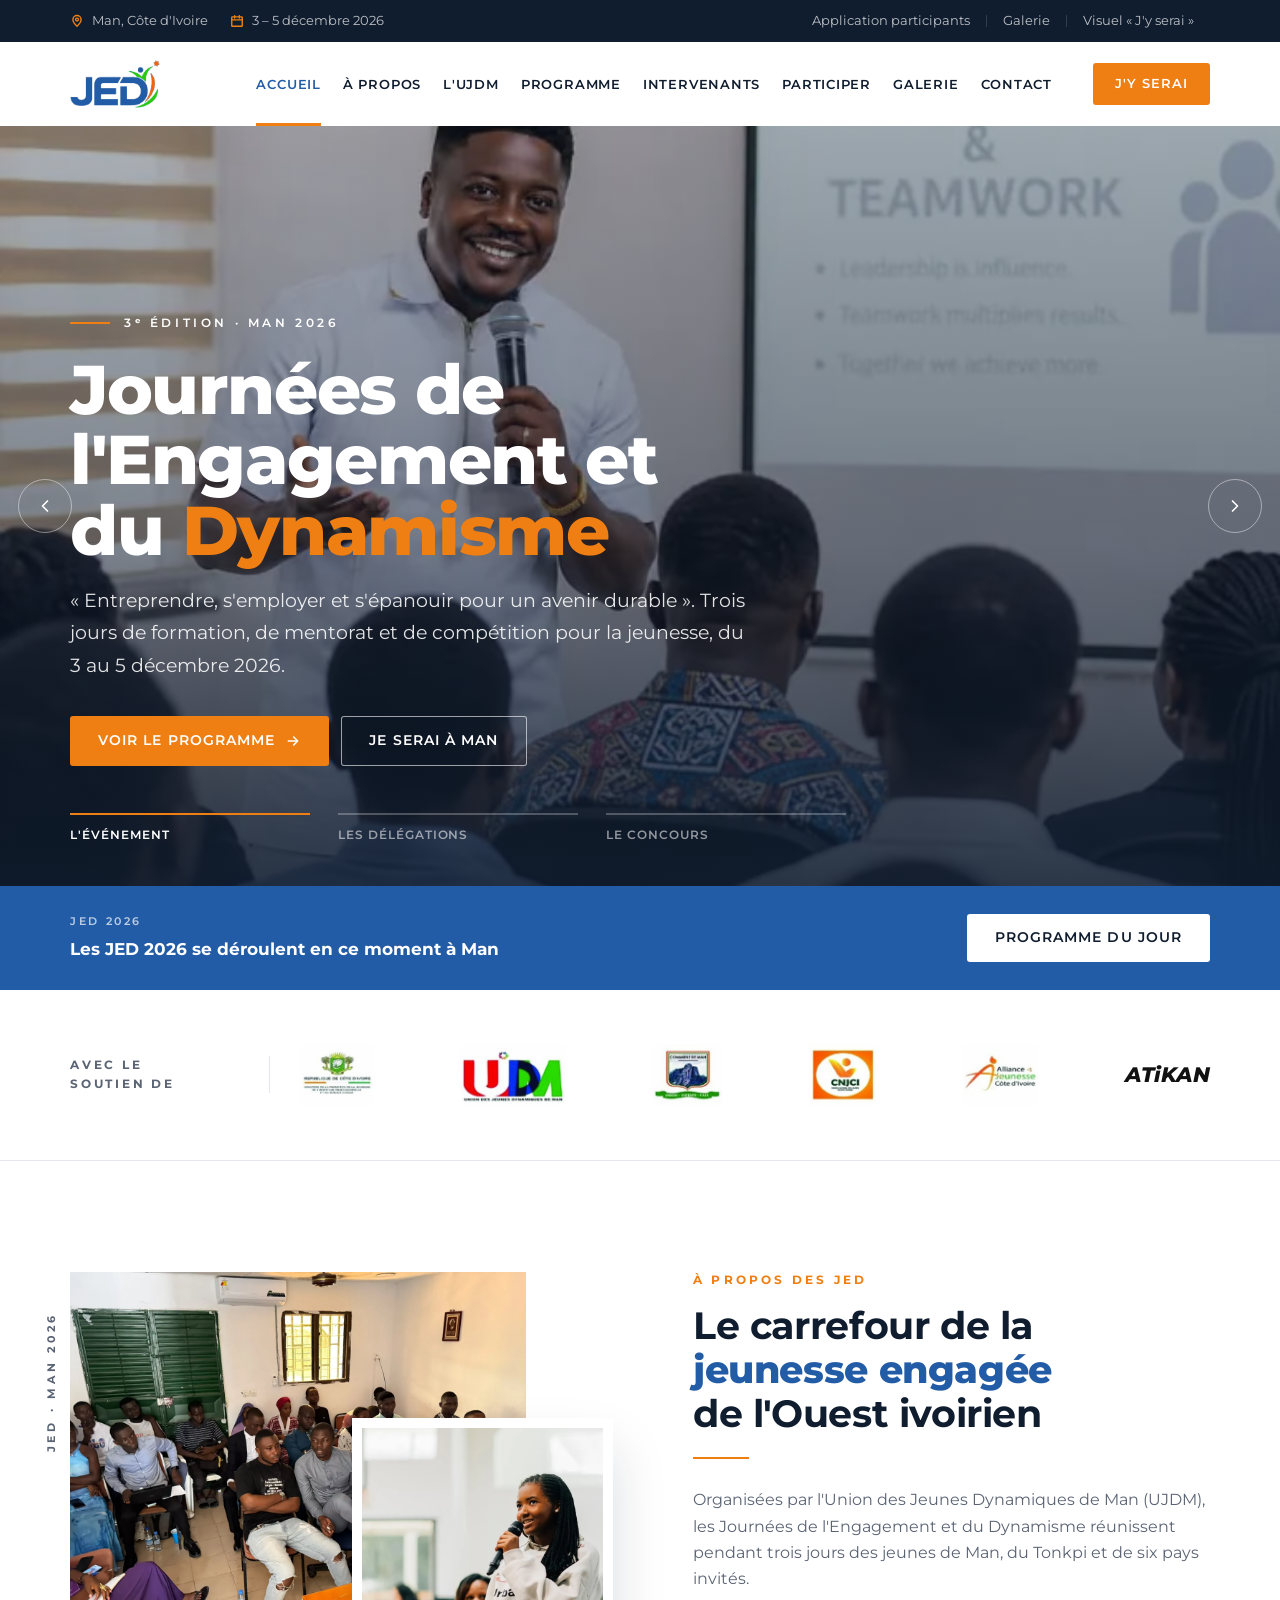
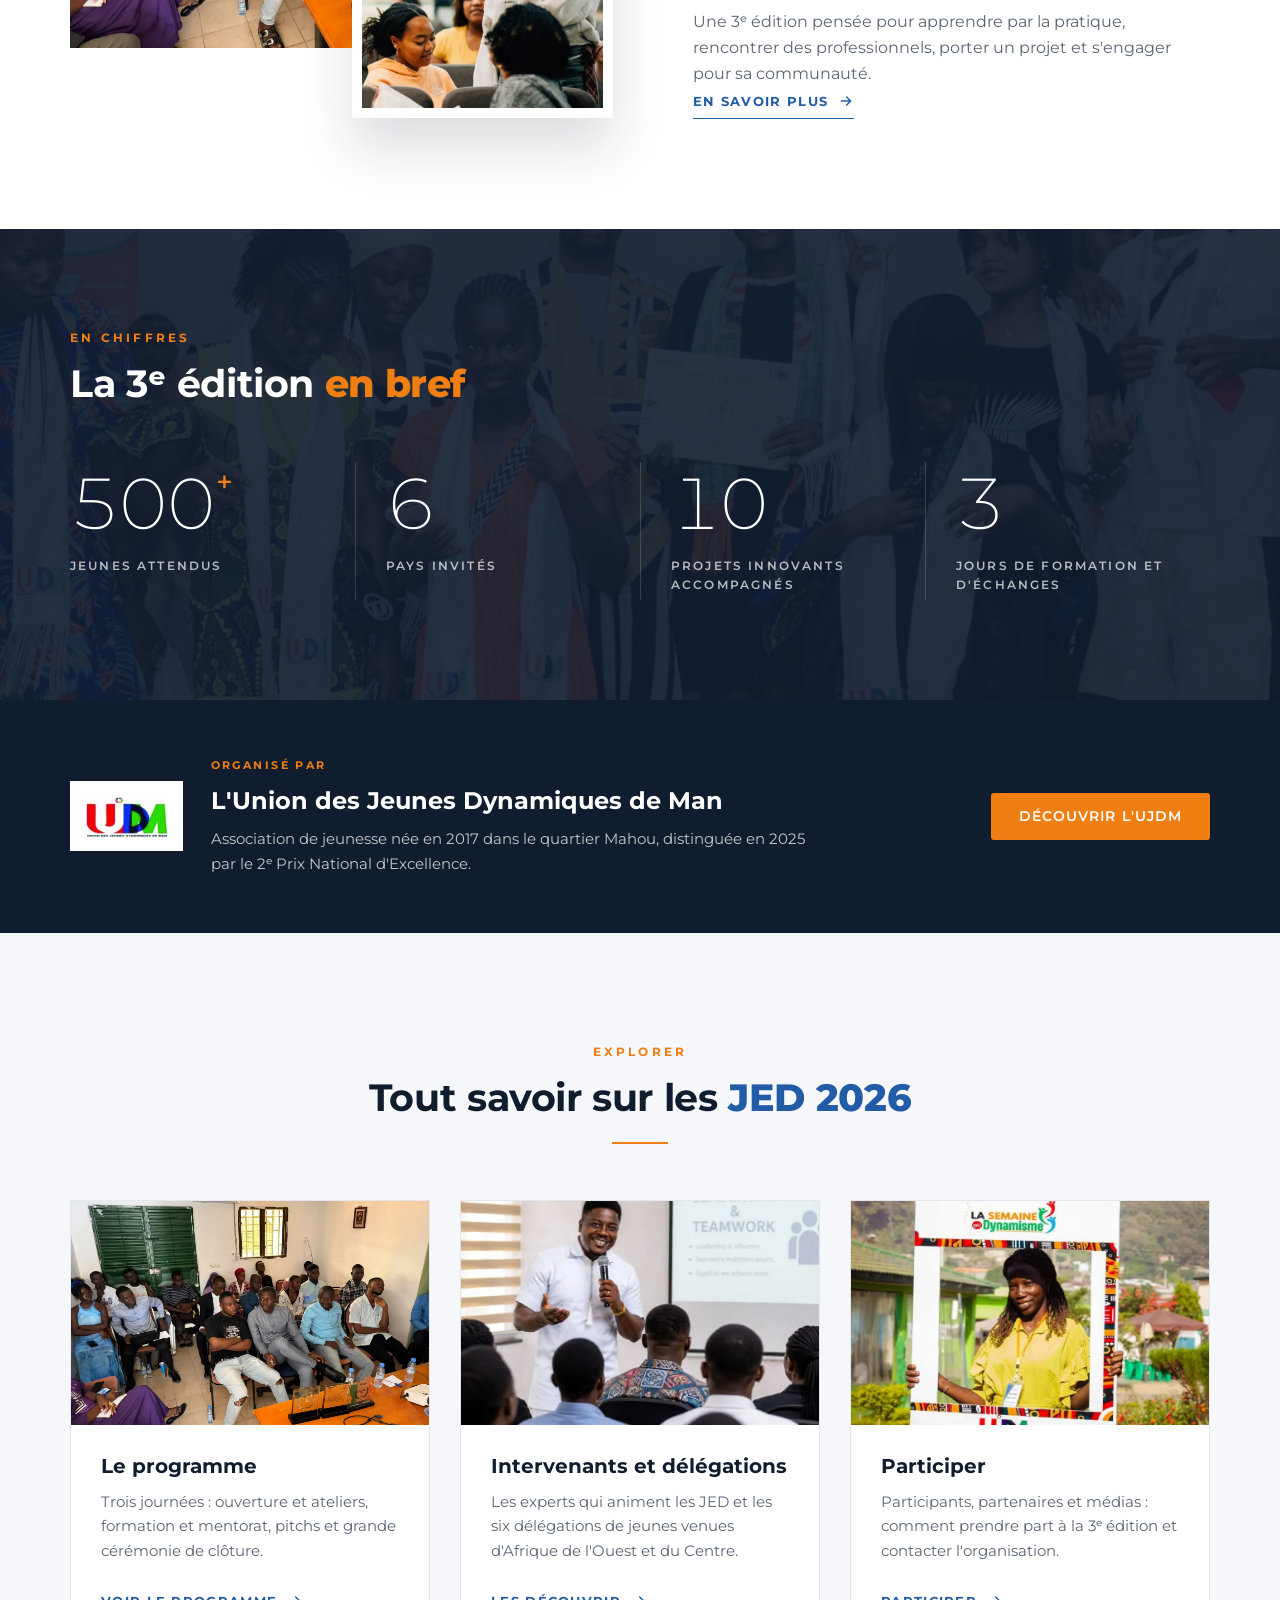
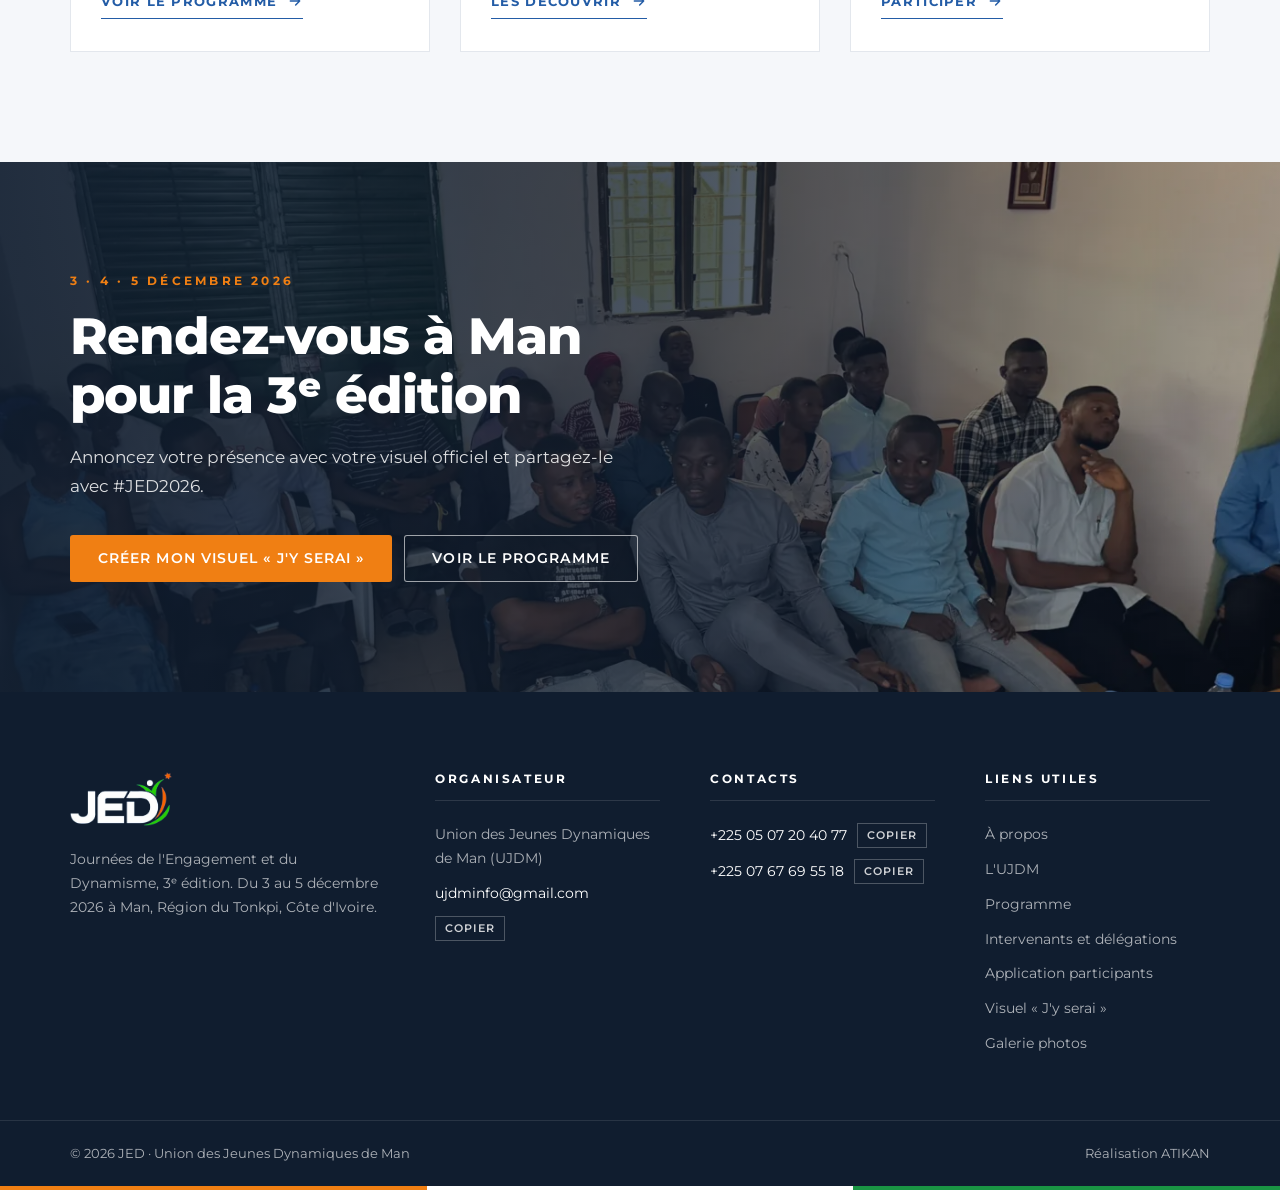
==== commit 4b5fcf8a: "Page L'UJDM, bandeau organisateur sur l'accueil, sitemap Co-Authored-By: Claude Opus 5.5 <noreply@an" ====
--- a/index.html
+++ b/index.html
@@ -53,9 +53,9 @@
     <nav class="menu" id="menu" aria-label="Menu principal">
       <a href="index.html" class="on" aria-current="page">Accueil</a>
       <a href="a-propos.html">À propos</a>
+      <a href="ujdm.html">L'UJDM</a>
       <a href="programme.html">Programme</a>
       <a href="intervenants.html">Intervenants</a>
-      <a href="intervenants.html#delegations">Délégations</a>
       <a href="participer.html">Participer</a>
       <a href="galerie.html">Galerie</a>
       <a href="participer.html#contact">Contact</a>
@@ -157,6 +157,12 @@
     </div>
   </div>
 
+  <div class="orga">
+    <div class="w">
+      <div class="g"><img src="img/ujdm.png" alt="Logo de l'UJDM" loading="lazy"><div><small>Organisé par</small><b>L'Union des Jeunes Dynamiques de Man</b><p>Association de jeunesse née en 2017 dans le quartier Mahou, distinguée en 2025 par le 2ᵉ Prix National d'Excellence.</p></div></div>
+      <a class="bt o" href="ujdm.html">Découvrir l'UJDM</a>
+    </div>
+  </div>
   <section class="prog">
     <div class="w">
       <div class="st c rv"><span class="lab">Explorer</span><h2>Tout savoir sur les <b>JED 2026</b></h2><span class="fil"></span></div>
@@ -211,6 +217,7 @@
       <h3>Liens utiles</h3>
       <ul>
         <li><a href="a-propos.html">À propos</a></li>
+        <li><a href="ujdm.html">L'UJDM</a></li>
         <li><a href="programme.html">Programme</a></li>
         <li><a href="intervenants.html">Intervenants et délégations</a></li>
         <li><a href="jed2026/">Application participants</a></li>
--- a/style.css
+++ b/style.css
@@ -440,3 +440,61 @@
   .suite a:first-child{padding-right:0}
   .ctc{grid-template-columns:minmax(0,1fr);gap:16px}
 }
+
+/* page UJDM */
+.vision{font-size:clamp(24px,2.8vw,34px);font-weight:300;line-height:1.3;color:var(--nuit);margin-top:22px}
+.vision b{font-weight:700;color:var(--bleu)}
+.mis{margin-top:26px;padding:22px 24px;background:var(--fond2);border-left:3px solid var(--orange);font-size:15.5px}
+.mis b{display:block;font-size:11px;font-weight:700;letter-spacing:.22em;text-transform:uppercase;color:var(--orange);margin-bottom:6px}
+.ap .tx .cib{margin-top:18px;color:var(--gris)}
+.val{display:grid;grid-template-columns:repeat(5,minmax(0,1fr));border-top:1px solid var(--trait);border-left:1px solid var(--trait)}
+.val div{padding:30px 24px;border-right:1px solid var(--trait);border-bottom:1px solid var(--trait);background:#fff}
+.val em{display:block;font-style:normal;font-size:11px;font-weight:700;letter-spacing:.2em;color:var(--orange)}
+.val b{display:block;font-size:19px;font-weight:700;margin-top:10px}
+.val span{display:block;color:var(--gris);font-size:14px;margin-top:8px}
+.mot{position:relative;color:#fff;overflow:hidden;padding-block:120px}
+.mot>img{position:absolute;inset:0;width:100%;height:100%;object-fit:cover}
+.mot::after{content:"";position:absolute;inset:0;background:linear-gradient(90deg,rgba(16,29,47,.95),rgba(23,63,120,.85))}
+.mot .w{position:relative;z-index:1;max-width:980px}
+.mot blockquote{margin:18px 0 0;font-size:clamp(22px,2.8vw,36px);font-weight:300;line-height:1.35}
+.mot cite{display:block;margin-top:30px;font-style:normal}
+.mot cite b{display:block;font-size:17px;font-weight:700}
+.mot cite span{font-size:14px;color:rgba(255,255,255,.75)}
+.frise{list-style:none;margin:0;padding:0;display:grid;grid-template-columns:repeat(6,minmax(0,1fr));border-top:2px solid var(--nuit)}
+.frise li{position:relative;padding:34px 22px 0 0}
+.frise li::before{content:"";position:absolute;left:0;top:-7px;width:12px;height:12px;border-radius:50%;background:var(--orange);box-shadow:0 0 0 4px #fff}
+.frise time{display:block;font-size:30px;font-weight:200;color:var(--bleu);letter-spacing:-.02em}
+.frise b{display:block;font-size:16px;font-weight:700;margin-top:10px;line-height:1.35}
+.frise span{display:block;color:var(--gris);font-size:14px;margin-top:6px}
+.axes{display:grid;grid-template-columns:repeat(2,minmax(0,1fr));gap:30px}
+.axes article{background:#fff;border:1px solid var(--trait);padding:36px 34px;position:relative}
+.axes article::before{content:"";position:absolute;left:0;top:0;bottom:0;width:3px;background:var(--k)}
+.axes em{font-style:normal;font-size:40px;font-weight:200;color:var(--k);line-height:1}
+.axes h3{font-size:20px;font-weight:700;margin-top:14px}
+.axes p{color:var(--gris);font-size:15px;margin-top:12px}
+.amb{margin-top:40px;padding:30px 34px;background:var(--bleu);color:#fff;font-size:17px}
+.amb b{display:block;font-size:11px;font-weight:700;letter-spacing:.22em;text-transform:uppercase;color:var(--orange);margin-bottom:8px}
+.dist{display:grid;grid-template-columns:repeat(3,minmax(0,1fr));gap:30px}
+.dist article{border-top:3px solid var(--orange);padding-top:26px}
+.dist i{display:block;font-style:normal;font-size:44px;font-weight:200;color:var(--orange);line-height:1}
+.dist h3{font-size:19px;font-weight:700;margin-top:14px}
+.dist p{color:var(--gris);font-size:14.5px;margin-top:8px}
+.pt{display:flex;flex-wrap:wrap;gap:10px}
+.pt span{border:1px solid var(--trait);background:#fff;padding:12px 18px;font-size:14px;font-weight:600}
+.orga{background:var(--nuit);color:#fff}
+.orga .w{display:grid;grid-template-columns:minmax(0,1fr) auto;gap:40px;align-items:center;padding-block:56px}
+.orga img{height:70px;width:auto;background:#fff;padding:10px 14px}
+.orga .g{display:flex;align-items:center;gap:28px}
+.orga small{display:block;font-size:11px;font-weight:700;letter-spacing:.22em;text-transform:uppercase;color:var(--orange)}
+.orga b{display:block;font-size:clamp(19px,2vw,24px);font-weight:700;margin-top:6px}
+.orga p{color:rgba(255,255,255,.75);font-size:14.5px;margin-top:6px;max-width:60ch}
+@media (max-width:900px){
+  .val{grid-template-columns:repeat(2,minmax(0,1fr))}
+  .frise{grid-template-columns:minmax(0,1fr);border-top:0;border-left:2px solid var(--nuit);margin-left:6px}
+  .frise li{padding:0 0 30px 26px}
+  .frise li::before{left:-7px;top:8px}
+  .axes,.dist{grid-template-columns:minmax(0,1fr);gap:20px}
+  .axes article{padding:28px 24px}
+  .orga .w{grid-template-columns:minmax(0,1fr);gap:24px}
+  .orga .g{flex-direction:column;align-items:flex-start;gap:18px}
+}
